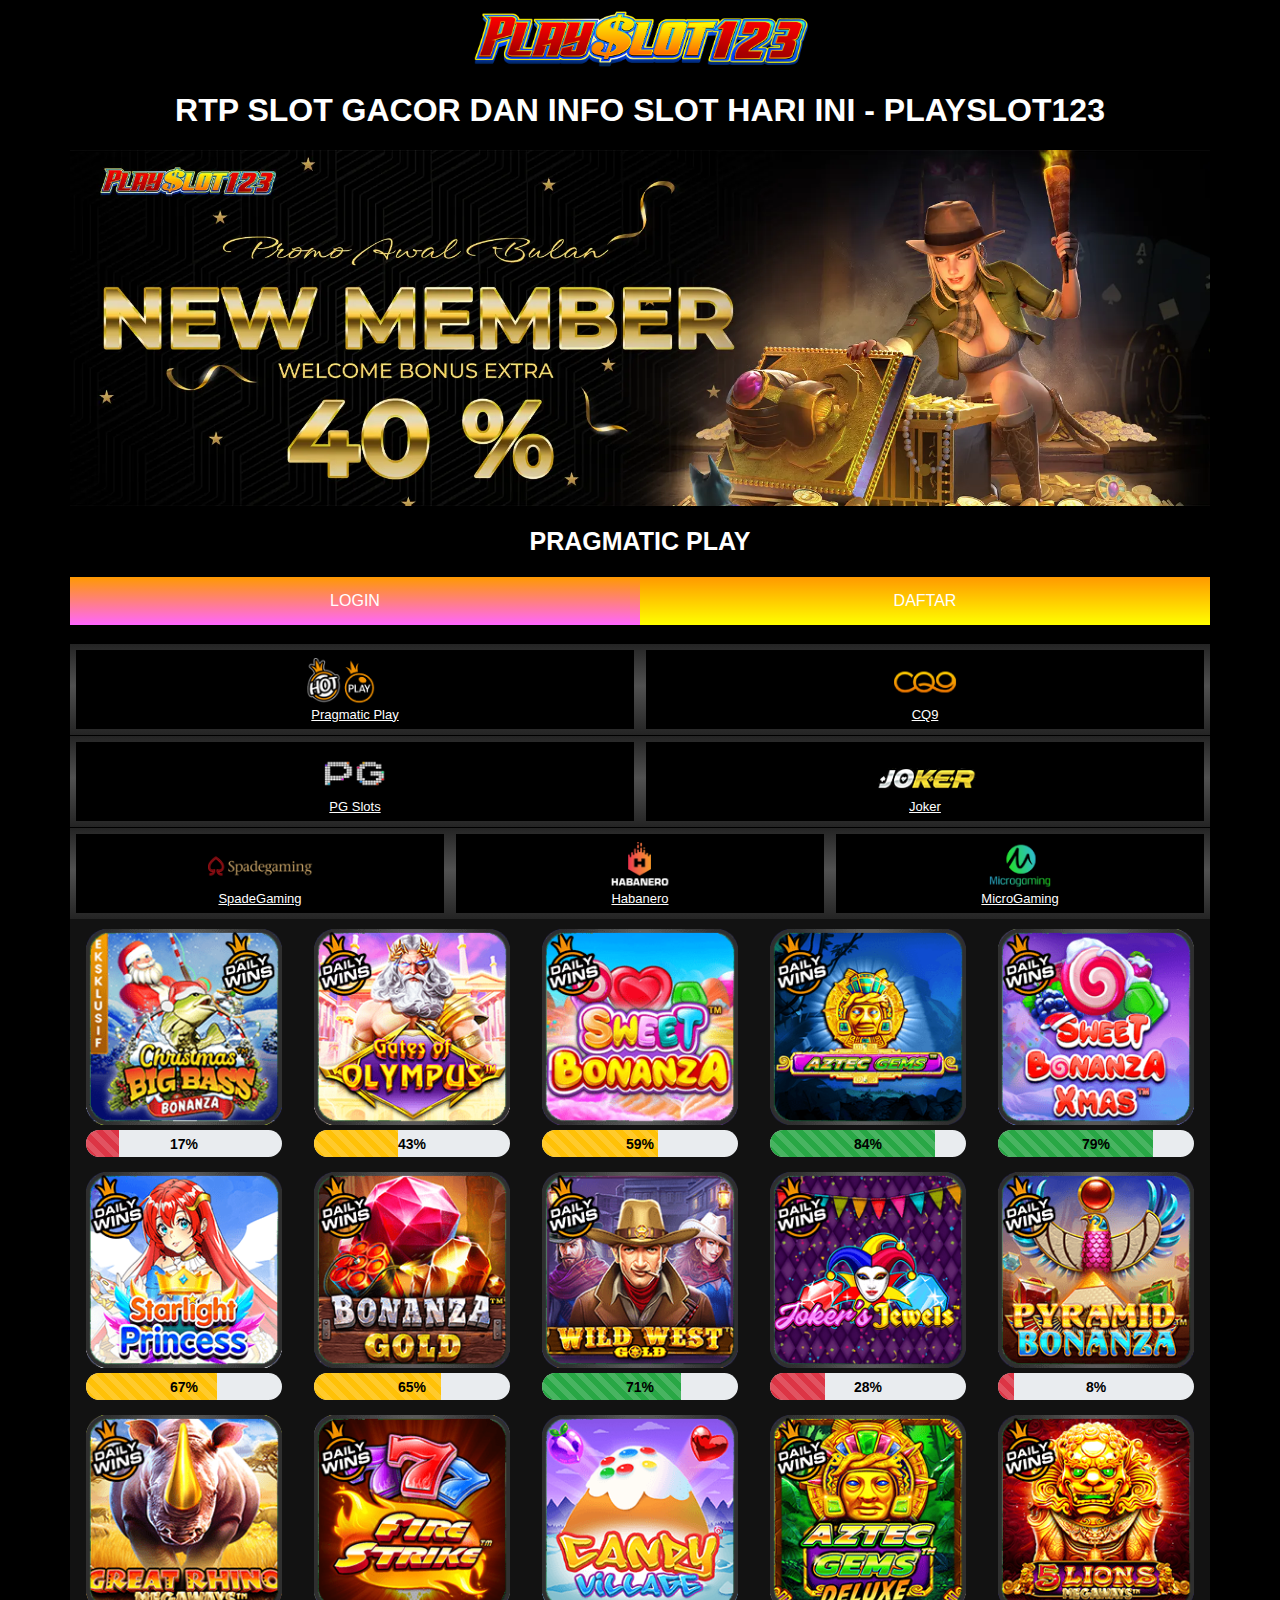
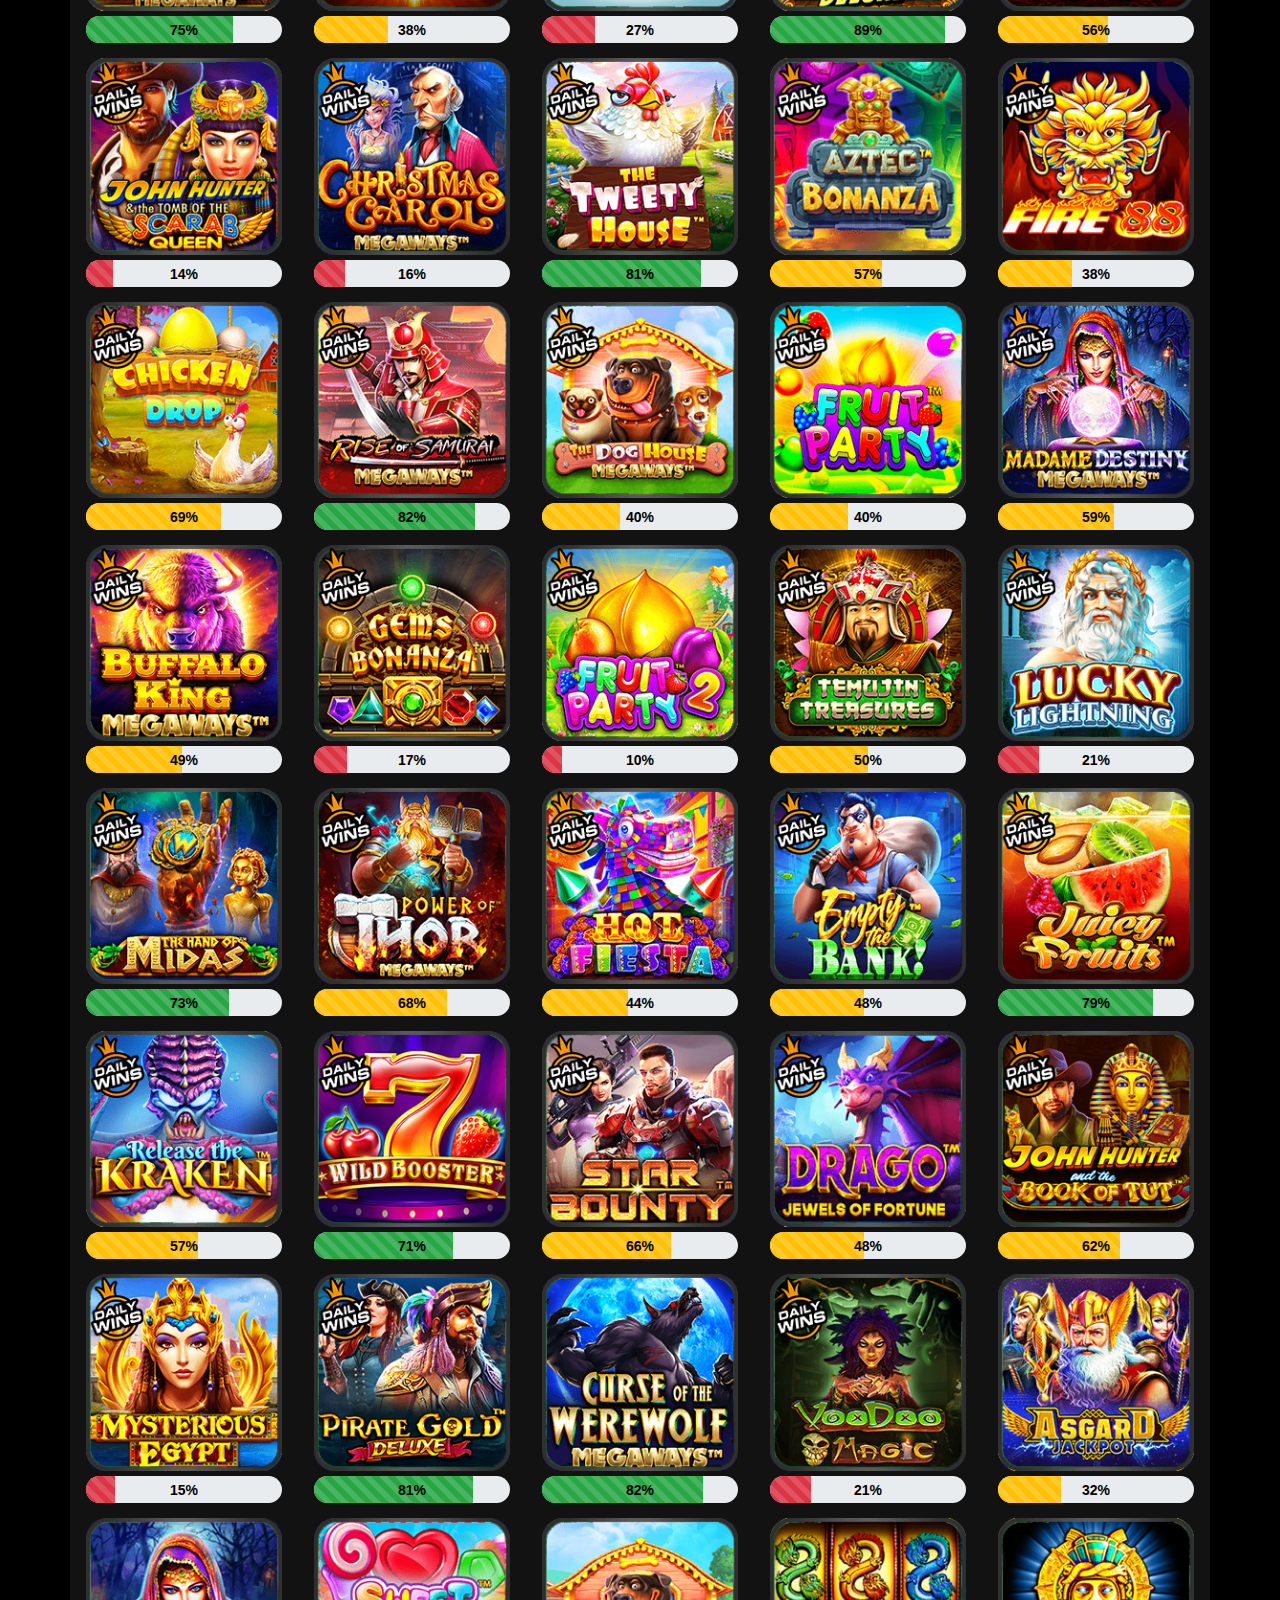
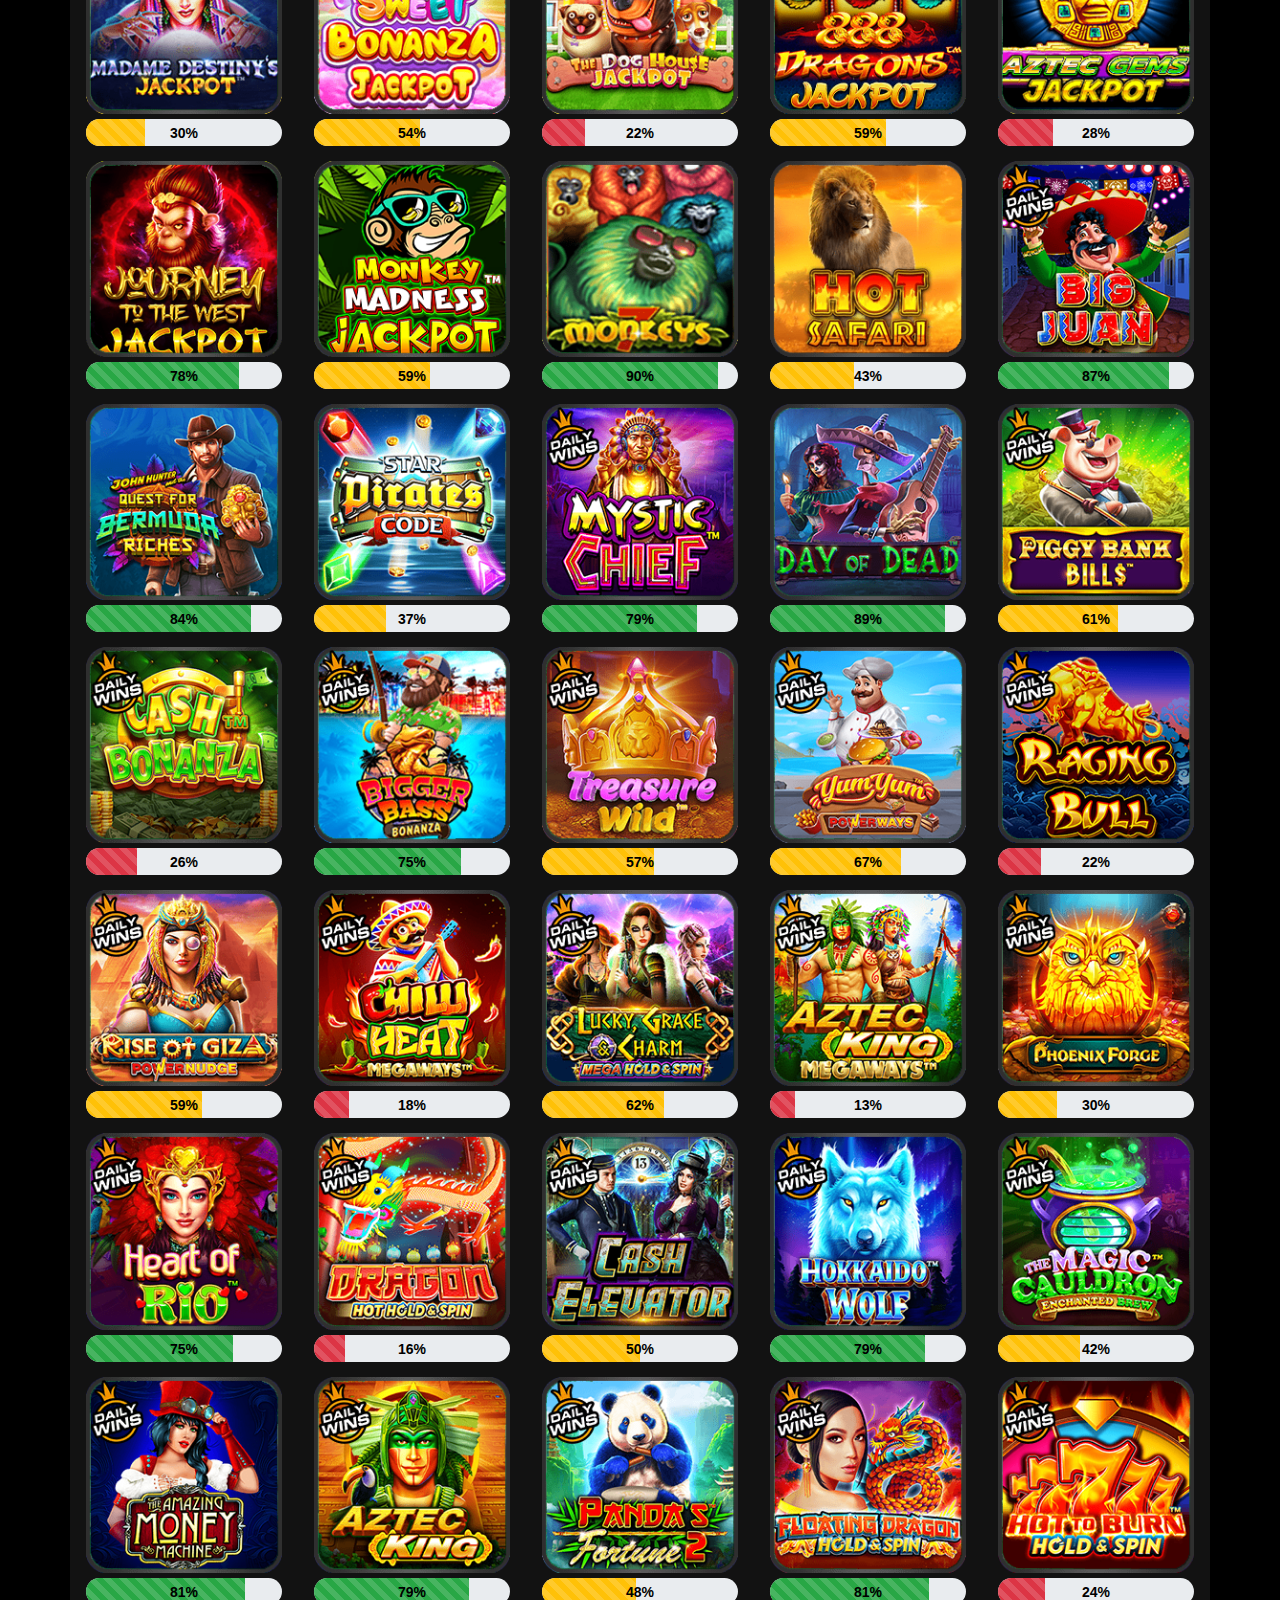
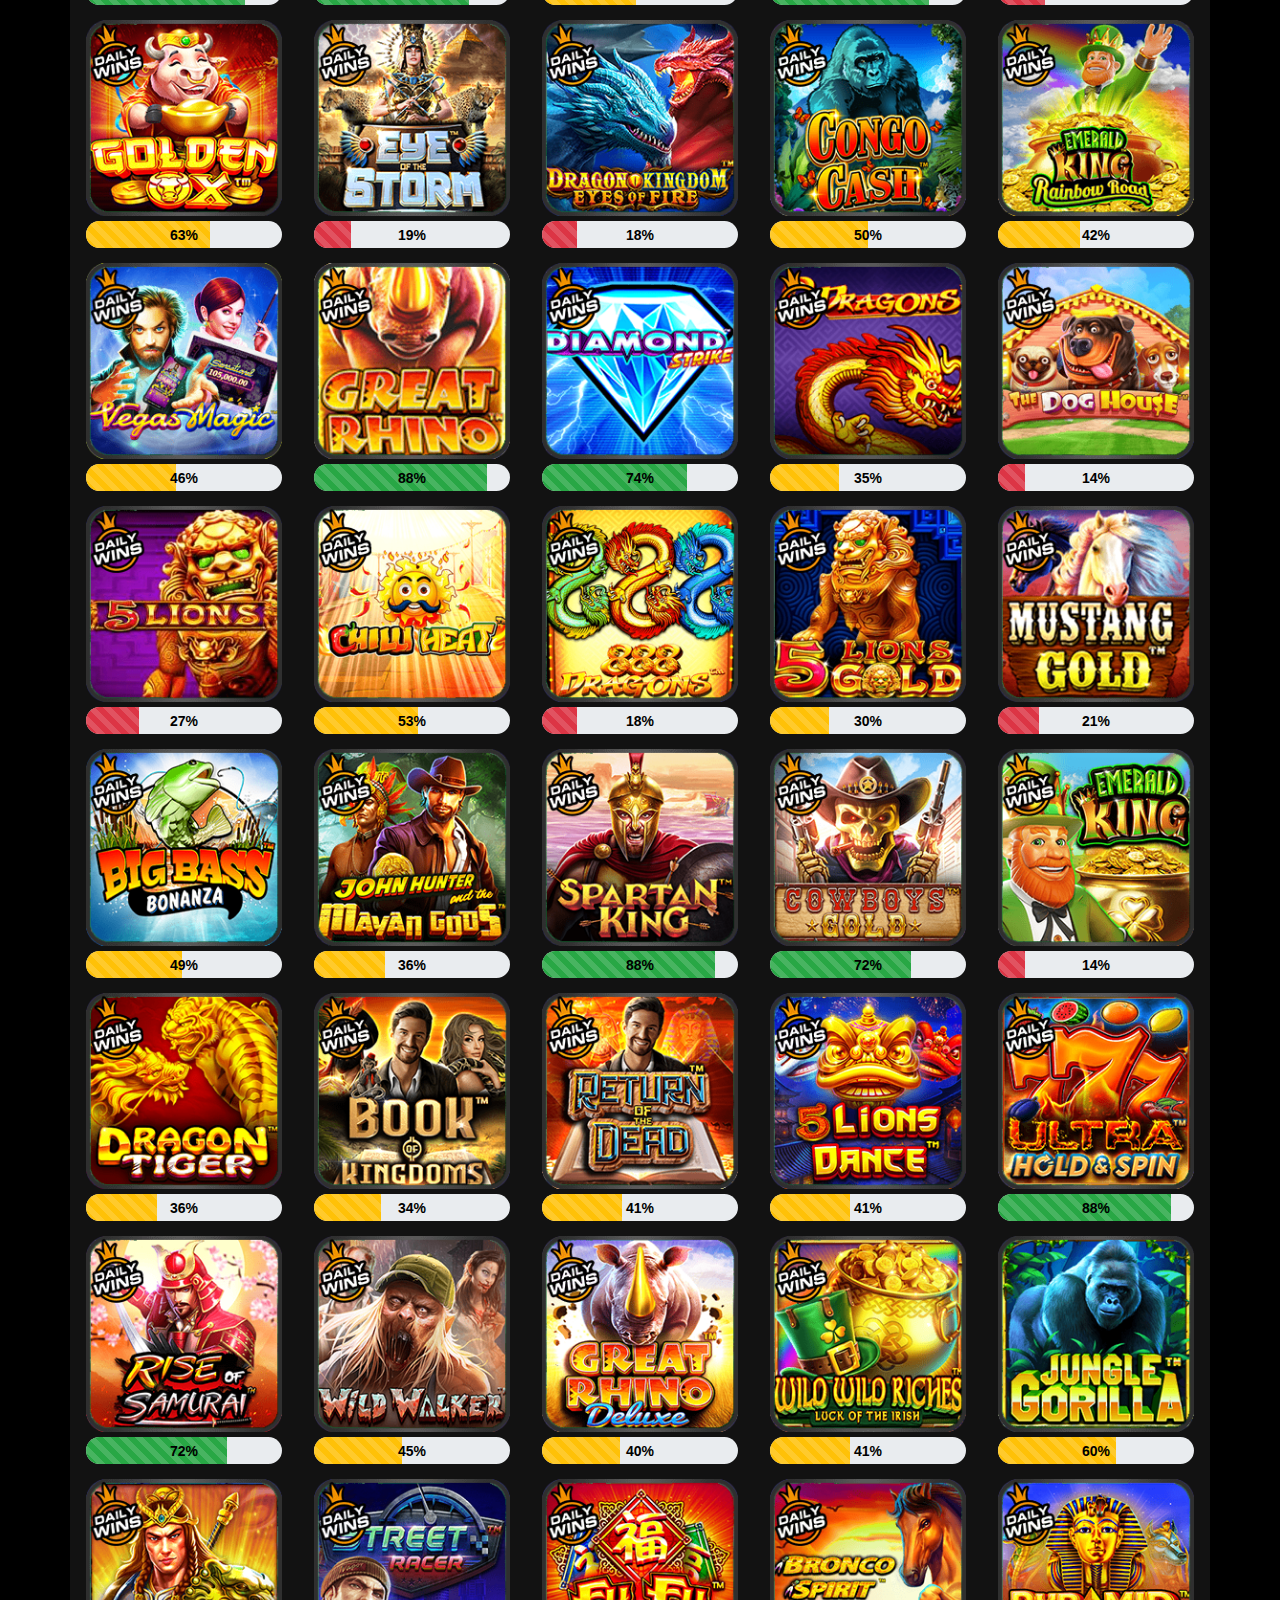
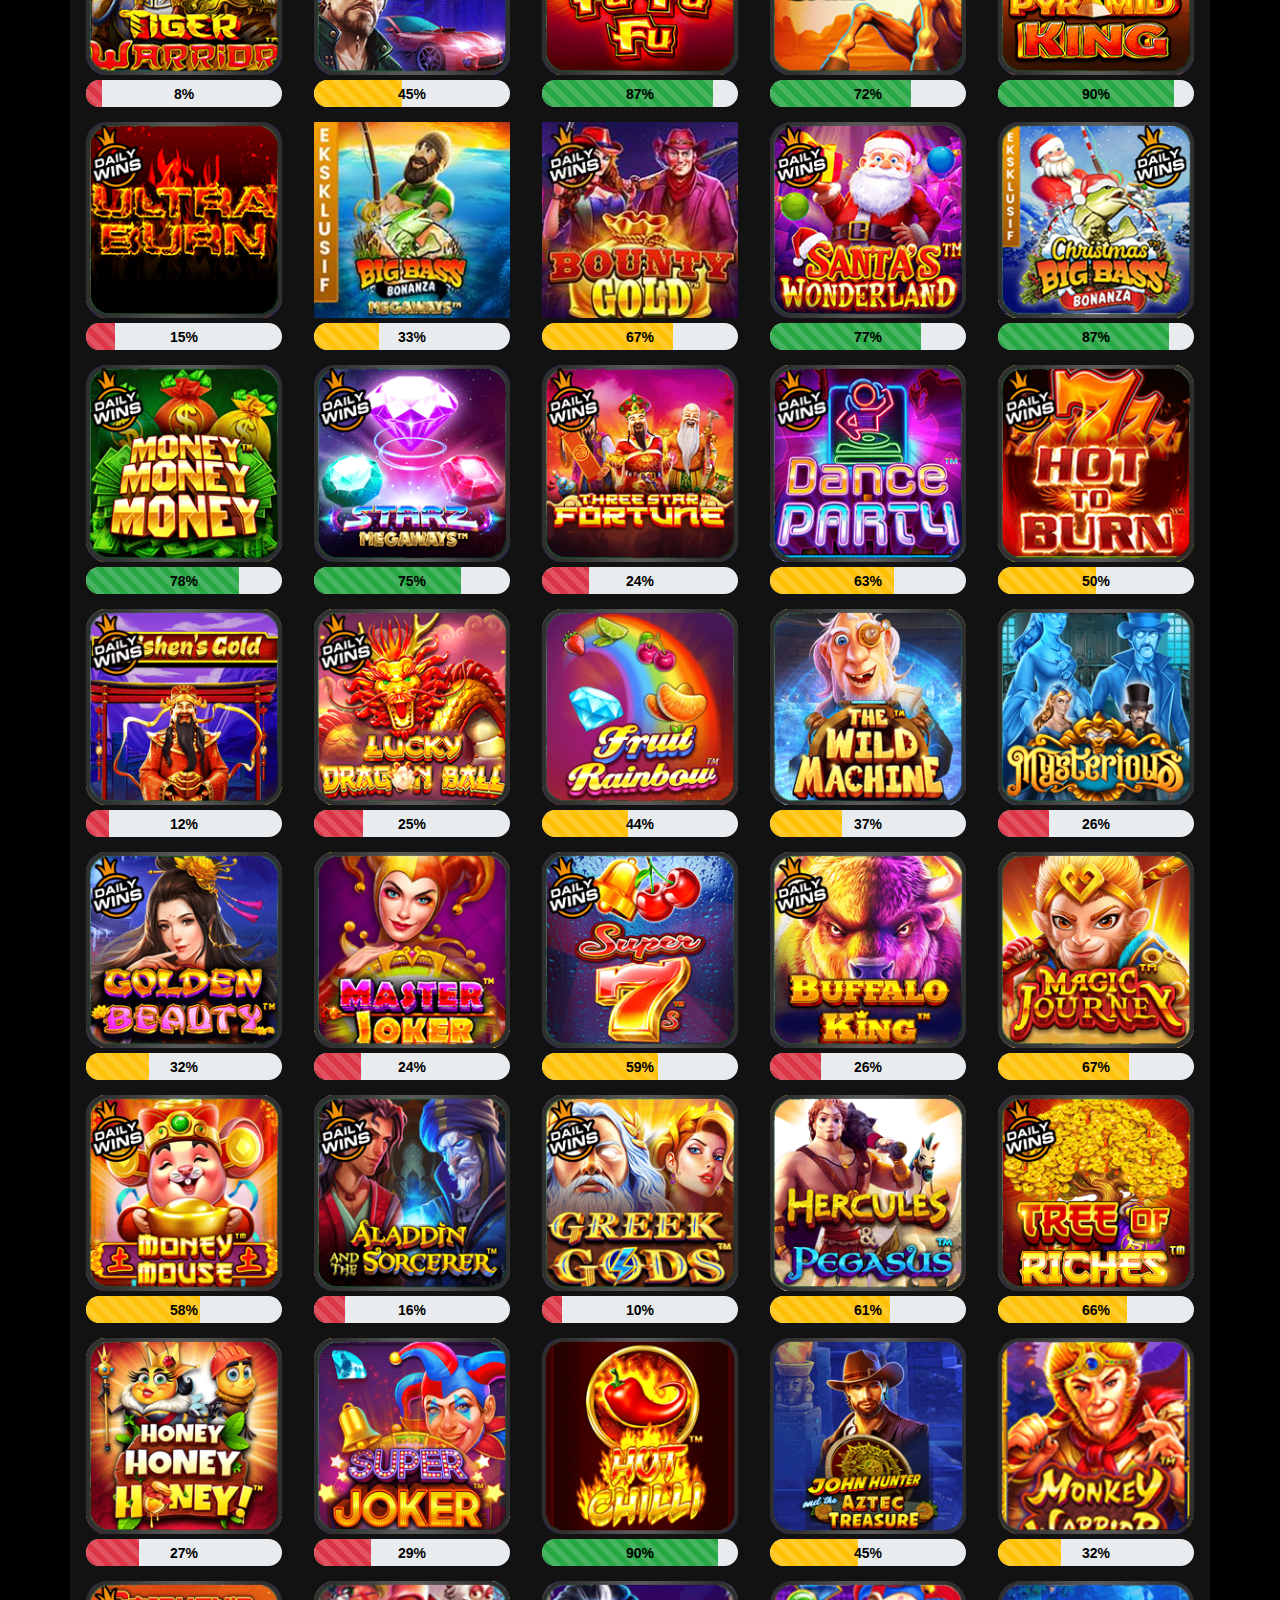
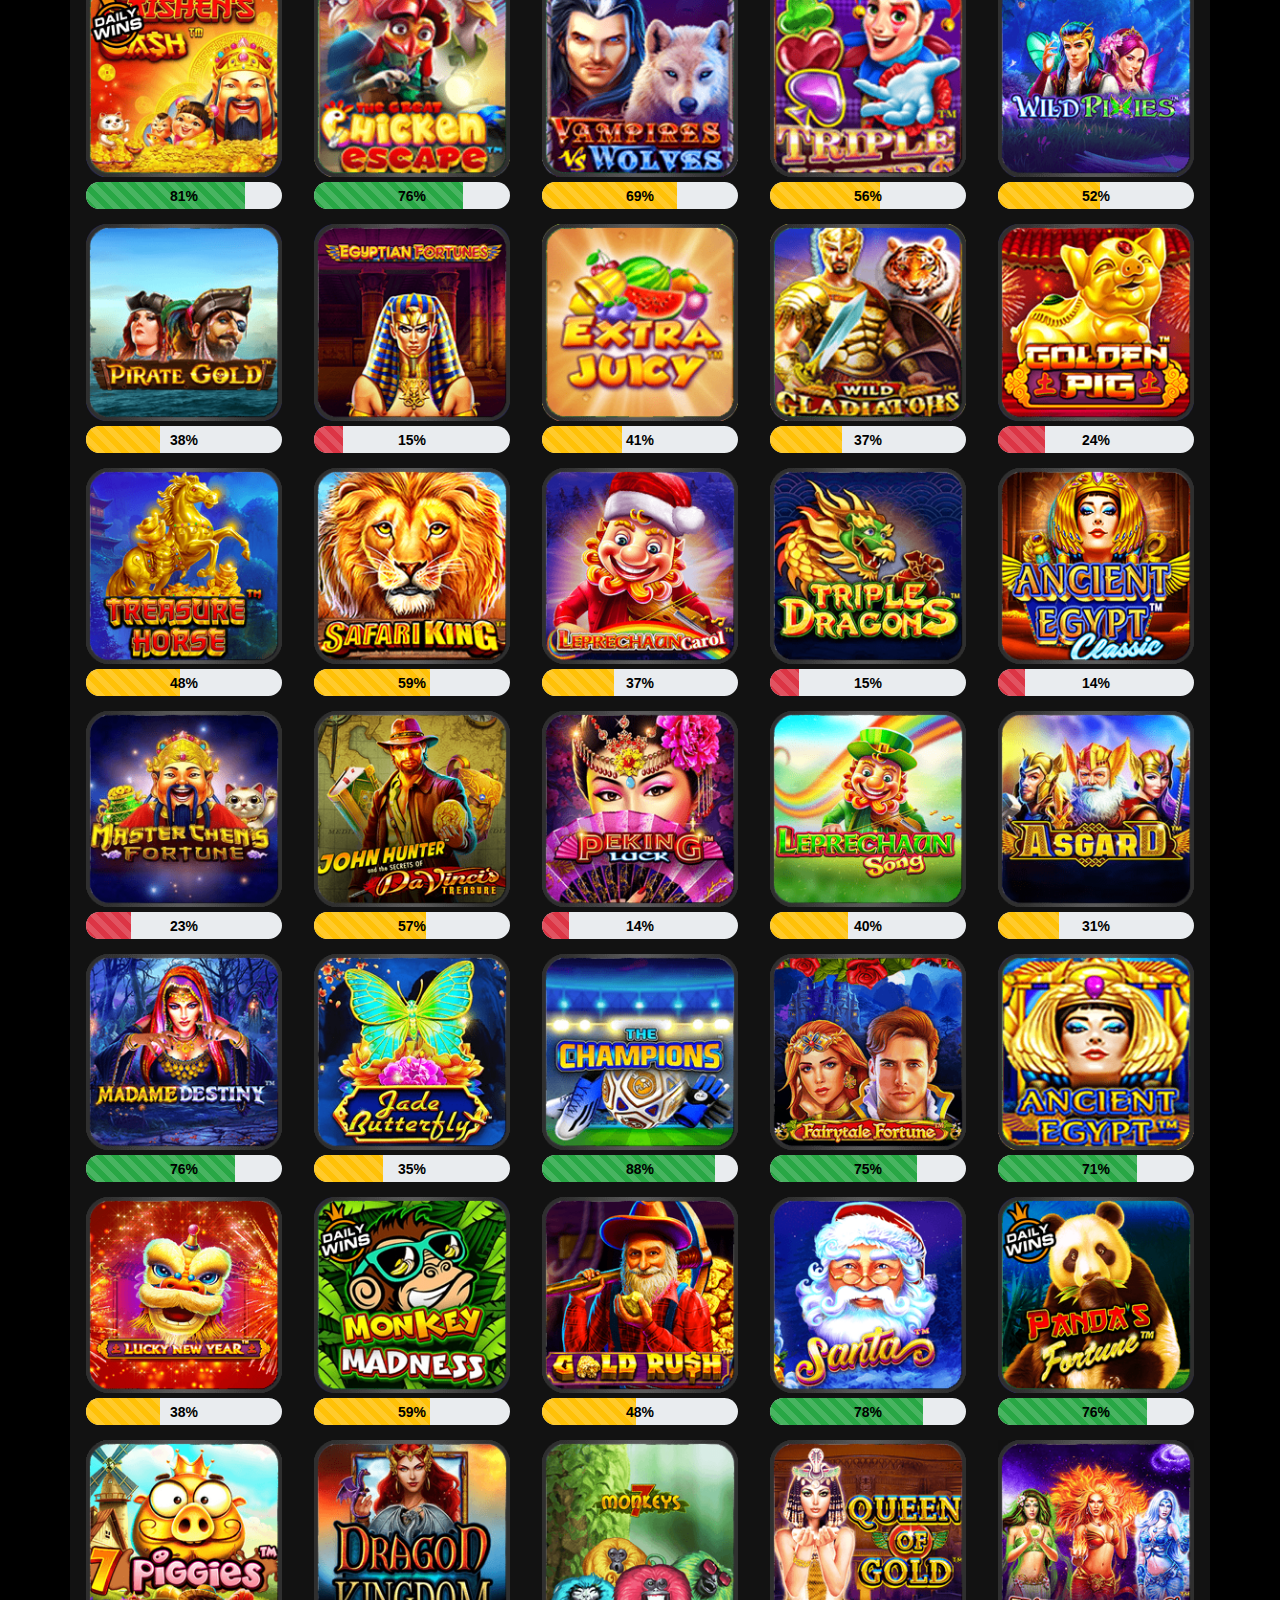
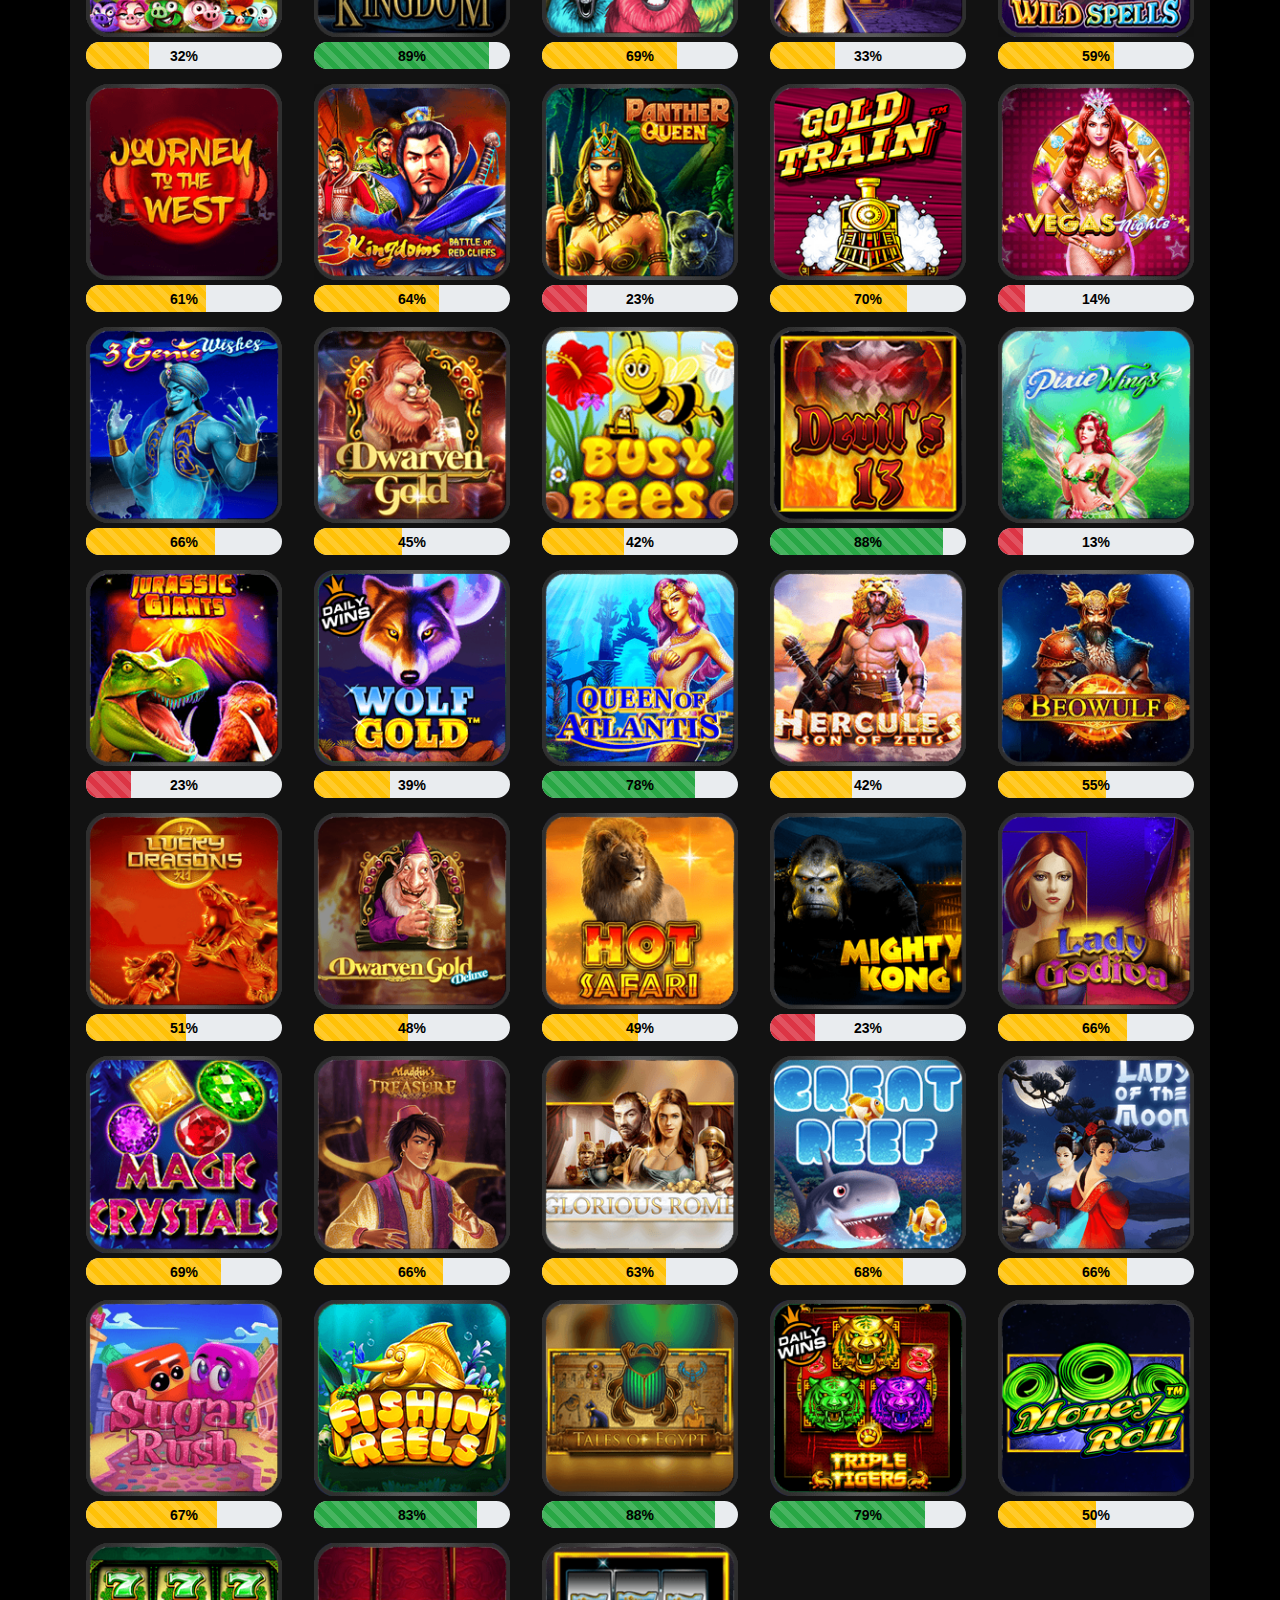
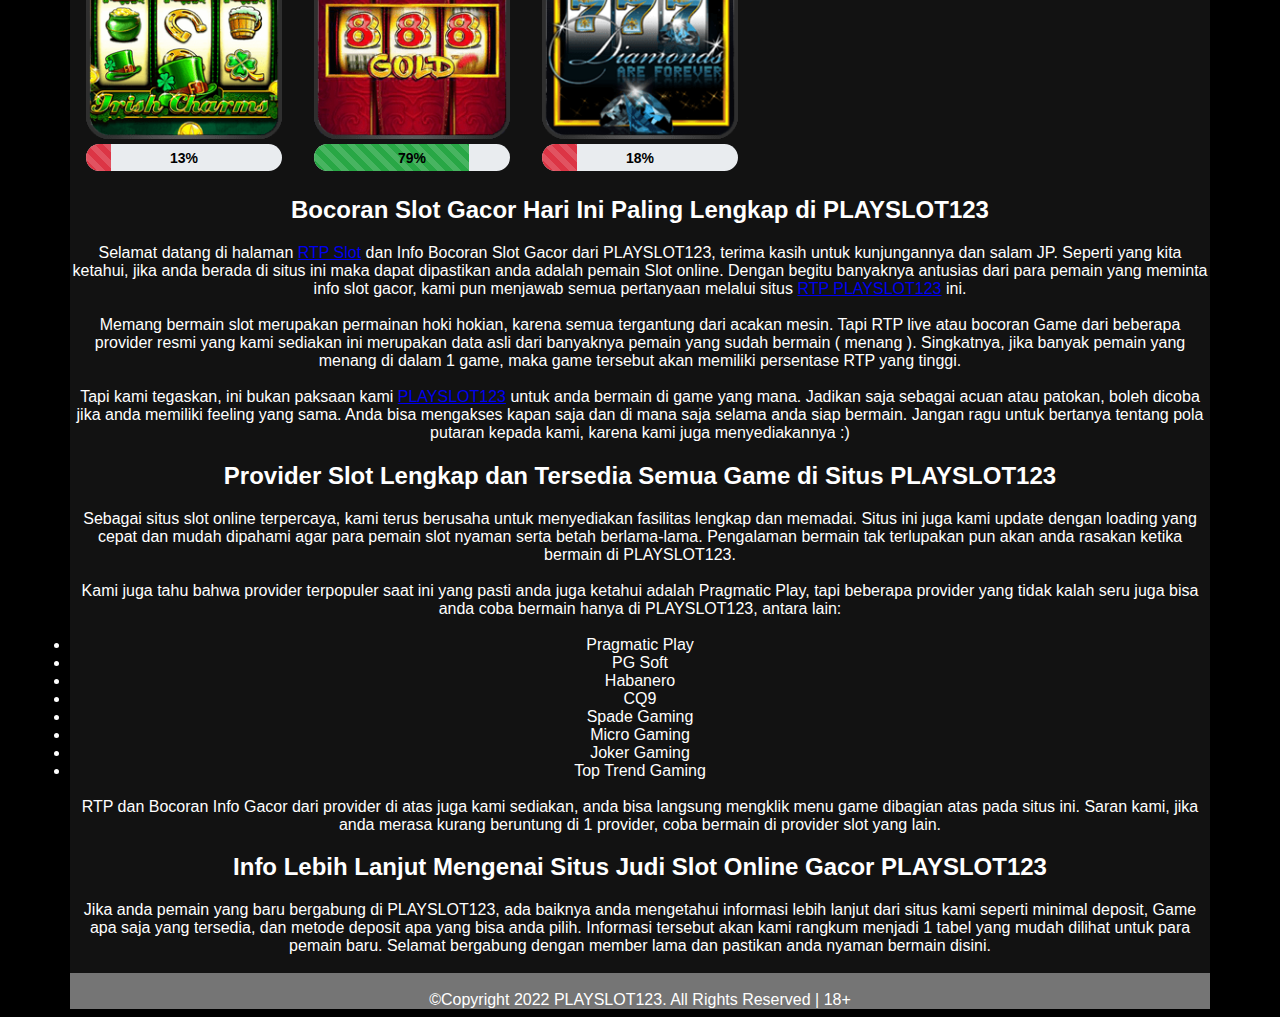
==== index.html @ 6e6020a7 "Update Meta" ====
<!DOCTYPE html>
<html ⚡ lang="en">
<head>
<meta charset="utf-8">
<meta name="viewport" content="width=device-width, initial-scale=1.0"> 
<meta name="description" content="RTP tertinggi dari PLAYSLOT123 dan bocoran slot gacor hari ini dengan game terlengkap dan update setiap hari.">
<meta name="keywords" content="PLAYSLOT123, rtp slot, info slot, bocoran slot, slot gacor, info slot gacor, bocoran slot hari ini, rtp slot tertinggi, agen slot,">
<script async src="https://cdn.ampproject.org/v0.js"></script>
<script async custom-element="amp-social-share" src="https://cdn.ampproject.org/v0/amp-social-share-0.1.js"></script>
<script async custom-element="amp-carousel" src="https://cdn.ampproject.org/v0/amp-carousel-0.1.js"></script>
<script async custom-element="amp-list" src="https://cdn.ampproject.org/v0/amp-list-0.1.js"></script>
<script async custom-template="amp-mustache" src="https://cdn.ampproject.org/v0/amp-mustache-0.2.js"></script>
<script async custom-element="amp-analytics" src="https://cdn.ampproject.org/v0/amp-analytics-0.1.js"></script>
<link rel="canonical" href="https://amp.dev/documentation/examples/news-publishing/recipe/index.html">
<title>RTP PLAYSLOT123 TERLENGKAP DAN INFO SLOT GACOR HARI INI</title>
<link rel="canonical" href="https://139.180.128.206/">
<link rel="shortcut icon" type="image/x-icon" href="assets/img/logobanner/favicon.webp">
<script src="js/jquery.min.js"></script>
<script src="js/popper.min.js"></script>

<style amp-boilerplate>body{-webkit-animation:-amp-start 8s steps(1,end) 0s 1 normal both;-moz-animation:-amp-start 8s steps(1,end) 0s 1 normal both;-ms-animation:-amp-start 8s steps(1,end) 0s 1 normal both;animation:-amp-start 8s steps(1,end) 0s 1 normal both}@-webkit-keyframes -amp-start{from{visibility:hidden}to{visibility:visible}}@-moz-keyframes -amp-start{from{visibility:hidden}to{visibility:visible}}@-ms-keyframes -amp-start{from{visibility:hidden}to{visibility:visible}}@-o-keyframes -amp-start{from{visibility:hidden}to{visibility:visible}}@keyframes -amp-start{from{visibility:hidden}to{visibility:visible}}</style><noscript><style amp-boilerplate>body{-webkit-animation:none;-moz-animation:none;-ms-animation:none;animation:none}</style></noscript>
<link rel="stylesheet" href="css/playslot123.css">
<style>
        @keyframes slide-in {
            0% {
                top: -100%;
            }
            100% {
                top: 50%;
            }
        }
        .link-container {
    display: flex;
    justify-content: center;
    font-size: var(--x-large-font);
    padding: 0;
    width: 100%;
}
      .link-container a {
    width: 50%;
    text-align: center;
    padding: 15px 20px;
    text-transform: uppercase;
        color: #ffffff;
        text-decoration: none;
}
      .register-button {
    background-image: linear-gradient(rgb(255, 153, 0) 0%, rgb(255, 102, 255));
    background-color: initial;
}
      .login-button {
    background-image: linear-gradient(rgb(255, 153, 0) 0%, rgb(255, 255, 0));
    background-color: initial;
}
</style><script async="" type="text/javascript" src="js/tracking.js"></script>
<!-- [ Facebook Open Graph Meta Tag by Playslot123 ] -->
<b:if cond='data:view.isHomepage'>
<b:if cond='data:view.isPost'>
<b:if cond='data:view.isPage'>
<b:if cond='data:blog.url'>
<meta expr:content='data:blog.url' property='og:url'/>
</b:if>
<meta expr:content='data:blog.title' property='og:site_name'/>
<b:if cond='data:blog.pageName'>
<meta expr:content='data:blog.pageName' property='og:title'/>
</b:if></b:if></b:if></b:if>
<meta content='blog' property='og:type'/>
<b:if cond='data:blog.postImageUrl'>
<meta expr:content='data:blog.postImageUrl' property='og:image'/>
<b:else/>
<b:if cond='data:blog.postImageThumbnailUrl'>
<meta expr:content='data:blog.postThumbnailUrl' property='og:image'/>
<b:else/>
<meta content='https://139.180.128.206/assets/img/logobanner/NewMember40.webp' property='og:image'/>
</b:if></b:if>
<b:if cond='data:blog.metaDescription'>
<meta expr:content='data:blog.metaDescription' property='og:description'/>
<b:else/>
<meta expr:content='data:post.snippet' property='og:description'/>
</b:if>
<meta expr:content='data:blog.title' property='og:site_name'/>
<meta content='https://www.facebook.com/100073259569745' property='article:author'/>
<meta content='https://www.facebook.com/100073259569745' property='article:publisher'/>
<meta content='100073259569745' property='fb:admins'/>
<meta content='716019922918314' property='fb:app_id'/>
<meta content='en_US' property='og:locale'/>
<meta content='en_GB' property='og:locale:alternate'/>
<meta content='id_ID' property='og:locale:alternate'/>
<!-- Twitter Open Graph Meta Tag by Playslot123 -->
<meta content='summary_large_image' name='twitter:card'/>
<meta expr:content='data:blog.pageTitle' name='twitter:title'/>
<meta content='@infoplayslot' name='twitter:site'/>
<meta content='@infoplayslot' name='twitter:creator'/>
<meta expr:content='data:blog.metaDescription' name='twitter:description'/>
<b:if cond='data:blog.postImageUrl'>
<meta expr:content='data:blog.postImageUrl' name='twitter:image'/>
<meta expr:content='data:blog.pageName' name='twitter:image:alt'/>
<b:else/>
<b:if cond='data:blog.postImageThumbnailUrl'>
<meta expr:content='data:blog.postThumbnailUrl' name='twitter:image'/>
<meta expr:content='data:blog.pageName' name='twitter:image:alt'/>
<b:else/>
<meta content='https://139.180.128.206/assets/img/logobanner/NewMember40.webp' name='twitter:image'/>
<meta expr:content='data:blog.title' name='twitter:image:alt'/>
</b:if></b:if>
<!-- AMP Analytics -->
<script async custom-element="amp-analytics" src="https://cdn.ampproject.org/v0/amp-analytics-0.1.js"></script>
<!-- Global site tag (gtag.js) - Google Analytics -->
<script async src="https://www.googletagmanager.com/gtag/js?id=G-LWRBF0Z387"></script>
<script>
  window.dataLayer = window.dataLayer || [];
  function gtag(){dataLayer.push(arguments);}
  gtag('js', new Date());

  gtag('config', 'G-LWRBF0Z387');
</script>
<!-- Google Tag Manager -->
<script>(function(w,d,s,l,i){w[l]=w[l]||[];w[l].push({'gtm.start':
    new Date().getTime(),event:'gtm.js'});var f=d.getElementsByTagName(s)[0],
    j=d.createElement(s),dl=l!='dataLayer'?'&l='+l:'';j.async=true;j.src=
    'https://www.googletagmanager.com/gtm.js?id='+i+dl;f.parentNode.insertBefore(j,f);
    })(window,document,'script','dataLayer','GTM-TRNBCK3');</script>
    <!-- End Google Tag Manager -->
</head>

<body>
<!-- Google Tag Manager -->
<amp-analytics config="https://www.googletagmanager.com/amp.json?id=GTM-K34F5W3&gtm.url=SOURCE_URL" data-credentials="include"></amp-analytics>
<!-- Google Tag Manager (noscript) -->
<noscript><iframe src="https://www.googletagmanager.com/ns.html?id=GTM-TRNBCK3"
    height="0" width="0" style="display:none;visibility:hidden"></iframe></noscript>
    <!-- End Google Tag Manager (noscript) -->
        <div class="container">
            <div class="banner">
                <a class="btn-logo" href="https://139.180.128.206/" target="_blank" rel="noopener noreferrer">
                    <center><img style="width: 30%" src="assets/img/logobanner/logoplayslot123.webp" alt="PLAYSLOT123"></center>
                </a>
                </div>
            <h1 style="text-align: center; color: #fff">RTP SLOT GACOR DAN INFO SLOT HARI INI - PLAYSLOT123</h1>
            <div class="adv">
                <div class="banner">
                    <a class="btn-banner" href="https://playslot123.xyz/account/register/slotno1" target="_blank" rel="noopener noreferrer"><img style="width: 100%" src="assets/img/logobanner/NewMember40.webp" alt="palyslot123 slot gacor"></a>
                </div>
            </div>
            <div class="title">
                <h2 style="font-size: 25px" class="title-text">PRAGMATIC PLAY</h2>
            </div>
            <div class="link-container container"> <a href="https://playslot123.xyz/" class="register-button">LOGIN</a> <a href="https://playslot123.xyz/account/register/slotno1" class="login-button">DAFTAR</a> </div><br>
            <section class="slot">
                <div class="slot-sidebar">
                    <ul class="slot-sidebar-nav">                        
                        <li>
                            <a class="btn-provider" href="https://139.180.128.206/">
                                <img style="width: auto; height: 50px" src="assets/img/logobanner/PP.webp" alt="RTP-Playslot123">
                                <p class="long">Pragmatic Play</p>
                                <p class="short">PP</p>
                            </a>
                        </li>                    
                        <li>
                            <a class="btn-provider" href="https://139.180.128.206/cq9.html">
                                <img style="width: auto; height: 50px" src="assets/img/logobanner/SBOCQ9.webp" alt="RTP-Playslot123">
                                <p class="long">CQ9</p>
                                <p class="short">CQ9</p>
                            </a>
                        </li>
                                        
                        
                    </ul>
                </div>                             
              <div class="slot-sidebar">
                    <ul class="slot-sidebar-nav">      
                      <li>
                            <a class="btn-provider" href="https://139.180.128.206/pgsoft.html">
                                <img style="width: auto; height: 50px" src="assets/img/logobanner/PGSOFT.webp" alt="RTP-Playslot123">
                                <p class="long">PG Slots</p>
                                <p class="short">PG</p>
                            </a>
                        </li>   
                                              <li>
                            <a class="btn-provider" href="https://139.180.128.206/joker.html">
                                <img style="width: auto; height: 50px" src="assets/img/logobanner/JOKER.webp" alt="RTP-Playslot123">
                                <p class="long">Joker</p>
                                <p class="short">Joker</p>
                            </a>
                        </li>                       
                    </ul>
                </div>
              <div class="slot-sidebar">
                    <ul class="slot-sidebar-nav">                  
                                             <li>
                            <a class="btn-provider" href="https://139.180.128.206/spadegaming.html">
                                <img style="width: auto; height: 50px" src="assets/img/logobanner/SPADEGAMING.webp" alt="RTP-Playslot123">
                                <p class="long">SpadeGaming</p>
                                <p class="short">SG</p>
                            </a>
                        </li>
                      <li>
                            <a class="btn-provider" href="https://139.180.128.206/habanero.html">
                                <img style="width: auto; height: 50px" src="assets/img/logobanner/HABANERO.webp" alt="RTP-Playslot123">
                                <p class="long">Habanero</p>
                                <p class="short">HB</p>
                            </a>
                        </li>
                      <li>
                            <a class="btn-provider" href="https://139.180.128.206/microgaming.html">
                                <img style="width: auto; height: 50px" src="assets/img/logobanner/MICROGAMING.webp" alt="RTP-Playslot123">
                                <p class="long">MicroGaming</p>
                                <p class="short">MG</p>
                            </a>
                        </li>                        
                    </ul>
                </div>
              <!-- Wrapper Content -->
               <div class="content">
                    <div class="wrapper">
                        <div class="card">
                            <div class="card-content">
                                <div class="hover-btn">
                                    <a class="play-btn" href="https://playslot123.xyz/game/pgr/3"> MAIN </a>
                                </div>
                                <a href="https://playslot123.xyz/game/pgr/3">
                                    <img class="img-zoom" src="assets/img/slotprovider/pragmaticplay/1.png" alt="" style="width: 90%; margin: 5px 0 5px 0">
                                </a>
                                <div style="z-index: 10" class="percent">
                                    <p id="percent-txt-211" style="z-index: 15">37%</p>
                                    <div id="percent-bar-211" class="percent-bar" role="progressbar" aria-valuemin="0" aria-valuemax="100" aria-valuenow="37" style="width: 37%;"></div>
                                </div>
                            </div>
                        </div>
                        <div class="card">
                            <div class="card-content">
                                <div class="hover-btn">
                                    <a class="play-btn" href="https://playslot123.xyz/game/pgr/3"> MAIN </a>
                                </div>
                                <a href="https://playslot123.xyz/game/pgr/3">
                                    <img class="img-zoom" src="assets/img/slotprovider/pragmaticplay/2.png" alt="" style="width: 90%; margin: 5px 0 5px 0">
                                </a>
                                <div style="z-index: 10" class="percent">
                                    <p id="percent-txt-2" style="z-index: 15">75%</p>
                                    <div id="percent-bar-2" class="percent-bar" role="progressbar" aria-valuemin="0" aria-valuemax="100" aria-valuenow="75" style="width: 75%;"></div>
                                </div>
                            </div>
                        </div>
                        <div class="card">
                            <div class="card-content">
                                <div class="hover-btn">
                                    <a class="play-btn" href="https://playslot123.xyz/game/pgr/3"> MAIN </a>
                                </div>
                                <a href="https://playslot123.xyz/game/pgr/3">
                                    <img class="img-zoom" src="assets/img/slotprovider/pragmaticplay/3.png" alt="" style="width: 90%; margin: 5px 0 5px 0">
                                </a>
                                <div style="z-index: 10" class="percent">
                                    <p id="percent-txt-3" style="z-index: 15">88%</p>
                                    <div id="percent-bar-3" class="percent-bar" role="progressbar" aria-valuemin="0" aria-valuemax="100" aria-valuenow="88" style="width: 88%;"></div>
                                </div>
                            </div>
                        </div>
                        <div class="card">
                            <div class="card-content">
                                <div class="hover-btn">
                                    <a class="play-btn" href="https://playslot123.xyz/game/pgr/3"> MAIN </a>
                                </div>
                                <a href="https://playslot123.xyz/game/pgr/3">
                                    <img class="img-zoom" src="assets/img/slotprovider/pragmaticplay/4.png" alt="" style="width: 90%; margin: 5px 0 5px 0">
                                </a>
                                <div style="z-index: 10" class="percent">
                                    <p id="percent-txt-4" style="z-index: 15">87%</p>
                                    <div id="percent-bar-4" class="percent-bar" role="progressbar" aria-valuemin="0" aria-valuemax="100" aria-valuenow="87" style="width: 87%;"></div>
                                </div>
                            </div>
                        </div>
                        <div class="card">
                            <div class="card-content">
                                <div class="hover-btn">
                                    <a class="play-btn" href="https://playslot123.xyz/game/pgr/3"> MAIN </a>
                                </div>
                                <a href="https://playslot123.xyz/game/pgr/3">
                                    <img class="img-zoom" src="assets/img/slotprovider/pragmaticplay/5.png" alt="" style="width: 90%; margin: 5px 0 5px 0">
                                </a>
                                <div style="z-index: 10" class="percent">
                                    <p id="percent-txt-5" style="z-index: 15">83%</p>
                                    <div id="percent-bar-5" class="percent-bar" role="progressbar" aria-valuemin="0" aria-valuemax="100" aria-valuenow="83" style="width: 83%;"></div>
                                </div>
                            </div>
                        </div>
                        <div class="card">
                            <div class="card-content">
                                <div class="hover-btn">
                                    <a class="play-btn" href="https://playslot123.xyz/game/pgr/3"> MAIN </a>
                                </div>
                                <a href="https://playslot123.xyz/game/pgr/3">
                                    <img class="img-zoom" src="assets/img/slotprovider/pragmaticplay/6.png" alt="" style="width: 90%; margin: 5px 0 5px 0">
                                </a>
                                <div style="z-index: 10" class="percent">
                                    <p id="percent-txt-6" style="z-index: 15">87%</p>
                                    <div id="percent-bar-6" class="percent-bar" role="progressbar" aria-valuemin="0" aria-valuemax="100" aria-valuenow="87" style="width: 87%;"></div>
                                </div>
                            </div>
                        </div>
                        <div class="card">
                            <div class="card-content">
                                <div class="hover-btn">
                                    <a class="play-btn" href="https://playslot123.xyz/game/pgr/3"> MAIN </a>
                                </div>
                                <a href="https://playslot123.xyz/game/pgr/3">
                                    <img class="img-zoom" src="assets/img/slotprovider/pragmaticplay/7.png" alt="" style="width: 90%; margin: 5px 0 5px 0">
                                </a>
                                <div style="z-index: 10" class="percent">
                                    <p id="percent-txt-7" style="z-index: 15">31%</p>
                                    <div id="percent-bar-7" class="percent-bar" role="progressbar" aria-valuemin="0" aria-valuemax="100" aria-valuenow="31" style="width: 31%;"></div>
                                </div>
                            </div>
                        </div>
                        <div class="card">
                            <div class="card-content">
                                <div class="hover-btn">
                                    <a class="play-btn" href="https://playslot123.xyz/game/pgr/3"> MAIN </a>
                                </div>
                                <a href="https://playslot123.xyz/game/pgr/3">
                                    <img class="img-zoom" src="assets/img/slotprovider/pragmaticplay/8.png" alt="" style="width: 90%; margin: 5px 0 5px 0">
                                </a>
                                <div style="z-index: 10" class="percent">
                                    <p id="percent-txt-8" style="z-index: 15">88%</p>
                                    <div id="percent-bar-8" class="percent-bar" role="progressbar" aria-valuemin="0" aria-valuemax="100" aria-valuenow="88" style="width: 88%;"></div>
                                </div>
                            </div>
                        </div>
                        <div class="card">
                            <div class="card-content">
                                <div class="hover-btn">
                                    <a class="play-btn" href="https://playslot123.xyz/game/pgr/3"> MAIN </a>
                                </div>
                                <a href="https://playslot123.xyz/game/pgr/3">
                                    <img class="img-zoom" src="assets/img/slotprovider/pragmaticplay/9.png" alt="" style="width: 90%; margin: 5px 0 5px 0">
                                </a>
                                <div style="z-index: 10" class="percent">
                                    <p id="percent-txt-9" style="z-index: 15">67%</p>
                                    <div id="percent-bar-9" class="percent-bar" role="progressbar" aria-valuemin="0" aria-valuemax="100" aria-valuenow="67" style="width: 67%;"></div>
                                </div>
                            </div>
                        </div>
                        <div class="card">
                            <div class="card-content">
                                <div class="hover-btn">
                                    <a class="play-btn" href="https://playslot123.xyz/game/pgr/3"> MAIN </a>
                                </div>
                                <a href="https://playslot123.xyz/game/pgr/3">
                                    <img class="img-zoom" src="assets/img/slotprovider/pragmaticplay/10.png" alt="" style="width: 90%; margin: 5px 0 5px 0">
                                </a>
                                <div style="z-index: 10" class="percent">
                                    <p id="percent-txt-10" style="z-index: 15">84%</p>
                                    <div id="percent-bar-10" class="percent-bar" role="progressbar" aria-valuemin="0" aria-valuemax="100" aria-valuenow="84" style="width: 84%;"></div>
                                </div>
                            </div>
                        </div>
                        <div class="card">
                            <div class="card-content">
                                <div class="hover-btn">
                                    <a class="play-btn" href="https://playslot123.xyz/game/pgr/3"> MAIN </a>
                                </div>
                                <a href="https://playslot123.xyz/game/pgr/3">
                                    <img class="img-zoom" src="assets/img/slotprovider/pragmaticplay/11.png" alt="" style="width: 90%; margin: 5px 0 5px 0">
                                </a>
                                <div style="z-index: 10" class="percent">
                                    <p id="percent-txt-11" style="z-index: 15">50%</p>
                                    <div id="percent-bar-11" class="percent-bar" role="progressbar" aria-valuemin="0" aria-valuemax="100" aria-valuenow="50" style="width: 50%;"></div>
                                </div>
                            </div>
                        </div>
                        <div class="card">
                            <div class="card-content">
                                <div class="hover-btn">
                                    <a class="play-btn" href="https://playslot123.xyz/game/pgr/3"> MAIN </a>
                                </div>
                                <a href="https://playslot123.xyz/game/pgr/3">
                                    <img class="img-zoom" src="assets/img/slotprovider/pragmaticplay/12.png" alt="" style="width: 90%; margin: 5px 0 5px 0">
                                </a>
                                <div style="z-index: 10" class="percent">
                                    <p id="percent-txt-12" style="z-index: 15">31%</p>
                                    <div id="percent-bar-12" class="percent-bar" role="progressbar" aria-valuemin="0" aria-valuemax="100" aria-valuenow="31" style="width: 31%;"></div>
                                </div>
                            </div>
                        </div>
                        <div class="card">
                            <div class="card-content">
                                <div class="hover-btn">
                                    <a class="play-btn" href="https://playslot123.xyz/game/pgr/3"> MAIN </a>
                                </div>
                                <a href="https://playslot123.xyz/game/pgr/3">
                                    <img class="img-zoom" src="assets/img/slotprovider/pragmaticplay/13.png" alt="" style="width: 90%; margin: 5px 0 5px 0">
                                </a>
                                <div style="z-index: 10" class="percent">
                                    <p id="percent-txt-13" style="z-index: 15">47%</p>
                                    <div id="percent-bar-13" class="percent-bar" role="progressbar" aria-valuemin="0" aria-valuemax="100" aria-valuenow="47" style="width: 47%;"></div>
                                </div>
                            </div>
                        </div>
                        <div class="card">
                            <div class="card-content">
                                <div class="hover-btn">
                                    <a class="play-btn" href="https://playslot123.xyz/game/pgr/3"> MAIN </a>
                                </div>
                                <a href="https://playslot123.xyz/game/pgr/3">
                                    <img class="img-zoom" src="assets/img/slotprovider/pragmaticplay/14.png" alt="" style="width: 90%; margin: 5px 0 5px 0">
                                </a>
                                <div style="z-index: 10" class="percent">
                                    <p id="percent-txt-14" style="z-index: 15">57%</p>
                                    <div id="percent-bar-14" class="percent-bar" role="progressbar" aria-valuemin="0" aria-valuemax="100" aria-valuenow="57" style="width: 57%;"></div>
                                </div>
                            </div>
                        </div>
                        <div class="card">
                            <div class="card-content">
                                <div class="hover-btn">
                                    <a class="play-btn" href="https://playslot123.xyz/game/pgr/3"> MAIN </a>
                                </div>
                                <a href="https://playslot123.xyz/game/pgr/3">
                                    <img class="img-zoom" src="assets/img/slotprovider/pragmaticplay/15.png" alt="" style="width: 90%; margin: 5px 0 5px 0">
                                </a>
                                <div style="z-index: 10" class="percent">
                                    <p id="percent-txt-15" style="z-index: 15">73%</p>
                                    <div id="percent-bar-15" class="percent-bar" role="progressbar" aria-valuemin="0" aria-valuemax="100" aria-valuenow="73" style="width: 73%;"></div>
                                </div>
                            </div>
                        </div>
                        <div class="card">
                            <div class="card-content">
                                <div class="hover-btn">
                                    <a class="play-btn" href="https://playslot123.xyz/game/pgr/3"> MAIN </a>
                                </div>
                                <a href="https://playslot123.xyz/game/pgr/3">
                                    <img class="img-zoom" src="assets/img/slotprovider/pragmaticplay/16.png" alt="" style="width: 90%; margin: 5px 0 5px 0">
                                </a>
                                <div style="z-index: 10" class="percent">
                                    <p id="percent-txt-16" style="z-index: 15">53%</p>
                                    <div id="percent-bar-16" class="percent-bar" role="progressbar" aria-valuemin="0" aria-valuemax="100" aria-valuenow="53" style="width: 53%;"></div>
                                </div>
                            </div>
                        </div>
                        <div class="card">
                            <div class="card-content">
                                <div class="hover-btn">
                                    <a class="play-btn" href="https://playslot123.xyz/game/pgr/3"> MAIN </a>
                                </div>
                                <a href="https://playslot123.xyz/game/pgr/3">
                                    <img class="img-zoom" src="assets/img/slotprovider/pragmaticplay/17.png" alt="" style="width: 90%; margin: 5px 0 5px 0">
                                </a>
                                <div style="z-index: 10" class="percent">
                                    <p id="percent-txt-17" style="z-index: 15">8%</p>
                                    <div id="percent-bar-17" class="percent-bar" role="progressbar" aria-valuemin="0" aria-valuemax="100" aria-valuenow="8" style="width: 8%;"></div>
                                </div>
                            </div>
                        </div>
                        <div class="card">
                            <div class="card-content">
                                <div class="hover-btn">
                                    <a class="play-btn" href="https://playslot123.xyz/game/pgr/3"> MAIN </a>
                                </div>
                                <a href="https://playslot123.xyz/game/pgr/3">
                                    <img class="img-zoom" src="assets/img/slotprovider/pragmaticplay/18.png" alt="" style="width: 90%; margin: 5px 0 5px 0">
                                </a>
                                <div style="z-index: 10" class="percent">
                                    <p id="percent-txt-18" style="z-index: 15">78%</p>
                                    <div id="percent-bar-18" class="percent-bar" role="progressbar" aria-valuemin="0" aria-valuemax="100" aria-valuenow="78" style="width: 78%;"></div>
                                </div>
                            </div>
                        </div>
                        <div class="card">
                            <div class="card-content">
                                <div class="hover-btn">
                                    <a class="play-btn" href="https://playslot123.xyz/game/pgr/3"> MAIN </a>
                                </div>
                                <a href="https://playslot123.xyz/game/pgr/3">
                                    <img class="img-zoom" src="assets/img/slotprovider/pragmaticplay/19.png" alt="" style="width: 90%; margin: 5px 0 5px 0">
                                </a>
                                <div style="z-index: 10" class="percent">
                                    <p id="percent-txt-19" style="z-index: 15">17%</p>
                                    <div id="percent-bar-19" class="percent-bar" role="progressbar" aria-valuemin="0" aria-valuemax="100" aria-valuenow="17" style="width: 17%;"></div>
                                </div>
                            </div>
                        </div>
                        <div class="card">
                            <div class="card-content">
                                <div class="hover-btn">
                                    <a class="play-btn" href="https://playslot123.xyz/game/pgr/3"> MAIN </a>
                                </div>
                                <a href="https://playslot123.xyz/game/pgr/3">
                                    <img class="img-zoom" src="assets/img/slotprovider/pragmaticplay/20.png" alt="" style="width: 90%; margin: 5px 0 5px 0">
                                </a>
                                <div style="z-index: 10" class="percent">
                                    <p id="percent-txt-20" style="z-index: 15">76%</p>
                                    <div id="percent-bar-20" class="percent-bar" role="progressbar" aria-valuemin="0" aria-valuemax="100" aria-valuenow="76" style="width: 76%;"></div>
                                </div>
                            </div>
                        </div>
                        <div class="card">
                            <div class="card-content">
                                <div class="hover-btn">
                                    <a class="play-btn" href="https://playslot123.xyz/game/pgr/3"> MAIN </a>
                                </div>
                                <a href="https://playslot123.xyz/game/pgr/3">
                                    <img class="img-zoom" src="assets/img/slotprovider/pragmaticplay/21.png" alt="" style="width: 90%; margin: 5px 0 5px 0">
                                </a>
                                <div style="z-index: 10" class="percent">
                                    <p id="percent-txt-21" style="z-index: 15">48%</p>
                                    <div id="percent-bar-21" class="percent-bar" role="progressbar" aria-valuemin="0" aria-valuemax="100" aria-valuenow="48" style="width: 48%;"></div>
                                </div>
                            </div>
                        </div>
                        <div class="card">
                            <div class="card-content">
                                <div class="hover-btn">
                                    <a class="play-btn" href="https://playslot123.xyz/game/pgr/3"> MAIN </a>
                                </div>
                                <a href="https://playslot123.xyz/game/pgr/3">
                                    <img class="img-zoom" src="assets/img/slotprovider/pragmaticplay/22.png" alt="" style="width: 90%; margin: 5px 0 5px 0">
                                </a>
                                <div style="z-index: 10" class="percent">
                                    <p id="percent-txt-22" style="z-index: 15">62%</p>
                                    <div id="percent-bar-22" class="percent-bar" role="progressbar" aria-valuemin="0" aria-valuemax="100" aria-valuenow="62" style="width: 62%;"></div>
                                </div>
                            </div>
                        </div>
                        <div class="card">
                            <div class="card-content">
                                <div class="hover-btn">
                                    <a class="play-btn" href="https://playslot123.xyz/game/pgr/3"> MAIN </a>
                                </div>
                                <a href="https://playslot123.xyz/game/pgr/3">
                                    <img class="img-zoom" src="assets/img/slotprovider/pragmaticplay/23.png" alt="" style="width: 90%; margin: 5px 0 5px 0">
                                </a>
                                <div style="z-index: 10" class="percent">
                                    <p id="percent-txt-23" style="z-index: 15">56%</p>
                                    <div id="percent-bar-23" class="percent-bar" role="progressbar" aria-valuemin="0" aria-valuemax="100" aria-valuenow="56" style="width: 56%;"></div>
                                </div>
                            </div>
                        </div>
                        <div class="card">
                            <div class="card-content">
                                <div class="hover-btn">
                                    <a class="play-btn" href="https://playslot123.xyz/game/pgr/3"> MAIN </a>
                                </div>
                                <a href="https://playslot123.xyz/game/pgr/3">
                                    <img class="img-zoom" src="assets/img/slotprovider/pragmaticplay/24.png" alt="" style="width: 90%; margin: 5px 0 5px 0">
                                </a>
                                <div style="z-index: 10" class="percent">
                                    <p id="percent-txt-24" style="z-index: 15">49%</p>
                                    <div id="percent-bar-24" class="percent-bar" role="progressbar" aria-valuemin="0" aria-valuemax="100" aria-valuenow="49" style="width: 49%;"></div>
                                </div>
                            </div>
                        </div>
                        <div class="card">
                            <div class="card-content">
                                <div class="hover-btn">
                                    <a class="play-btn" href="https://playslot123.xyz/game/pgr/3"> MAIN </a>
                                </div>
                                <a href="https://playslot123.xyz/game/pgr/3">
                                    <img class="img-zoom" src="assets/img/slotprovider/pragmaticplay/25.png" alt="" style="width: 90%; margin: 5px 0 5px 0">
                                </a>
                                <div style="z-index: 10" class="percent">
                                    <p id="percent-txt-25" style="z-index: 15">13%</p>
                                    <div id="percent-bar-25" class="percent-bar" role="progressbar" aria-valuemin="0" aria-valuemax="100" aria-valuenow="13" style="width: 13%;"></div>
                                </div>
                            </div>
                        </div>
                        <div class="card">
                            <div class="card-content">
                                <div class="hover-btn">
                                    <a class="play-btn" href="https://playslot123.xyz/game/pgr/3"> MAIN </a>
                                </div>
                                <a href="https://playslot123.xyz/game/pgr/3">
                                    <img class="img-zoom" src="assets/img/slotprovider/pragmaticplay/26.png" alt="" style="width: 90%; margin: 5px 0 5px 0">
                                </a>
                                <div style="z-index: 10" class="percent">
                                    <p id="percent-txt-26" style="z-index: 15">56%</p>
                                    <div id="percent-bar-26" class="percent-bar" role="progressbar" aria-valuemin="0" aria-valuemax="100" aria-valuenow="56" style="width: 56%;"></div>
                                </div>
                            </div>
                        </div>
                        <div class="card">
                            <div class="card-content">
                                <div class="hover-btn">
                                    <a class="play-btn" href="https://playslot123.xyz/game/pgr/3"> MAIN </a>
                                </div>
                                <a href="https://playslot123.xyz/game/pgr/3">
                                    <img class="img-zoom" src="assets/img/slotprovider/pragmaticplay/27.png" alt="" style="width: 90%; margin: 5px 0 5px 0">
                                </a>
                                <div style="z-index: 10" class="percent">
                                    <p id="percent-txt-27" style="z-index: 15">83%</p>
                                    <div id="percent-bar-27" class="percent-bar" role="progressbar" aria-valuemin="0" aria-valuemax="100" aria-valuenow="83" style="width: 83%;"></div>
                                </div>
                            </div>
                        </div>
                        <div class="card">
                            <div class="card-content">
                                <div class="hover-btn">
                                    <a class="play-btn" href="https://playslot123.xyz/game/pgr/3"> MAIN </a>
                                </div>
                                <a href="https://playslot123.xyz/game/pgr/3">
                                    <img class="img-zoom" src="assets/img/slotprovider/pragmaticplay/28.png" alt="" style="width: 90%; margin: 5px 0 5px 0">
                                </a>
                                <div style="z-index: 10" class="percent">
                                    <p id="percent-txt-28" style="z-index: 15">84%</p>
                                    <div id="percent-bar-28" class="percent-bar" role="progressbar" aria-valuemin="0" aria-valuemax="100" aria-valuenow="84" style="width: 84%;"></div>
                                </div>
                            </div>
                        </div>
                        <div class="card">
                            <div class="card-content">
                                <div class="hover-btn">
                                    <a class="play-btn" href="https://playslot123.xyz/game/pgr/3"> MAIN </a>
                                </div>
                                <a href="https://playslot123.xyz/game/pgr/3">
                                    <img class="img-zoom" src="assets/img/slotprovider/pragmaticplay/29.png" alt="" style="width: 90%; margin: 5px 0 5px 0">
                                </a>
                                <div style="z-index: 10" class="percent">
                                    <p id="percent-txt-29" style="z-index: 15">20%</p>
                                    <div id="percent-bar-29" class="percent-bar" role="progressbar" aria-valuemin="0" aria-valuemax="100" aria-valuenow="20" style="width: 20%;"></div>
                                </div>
                            </div>
                        </div>
                        <div class="card">
                            <div class="card-content">
                                <div class="hover-btn">
                                    <a class="play-btn" href="https://playslot123.xyz/game/pgr/3"> MAIN </a>
                                </div>
                                <a href="https://playslot123.xyz/game/pgr/3">
                                    <img class="img-zoom" src="assets/img/slotprovider/pragmaticplay/30.png" alt="" style="width: 90%; margin: 5px 0 5px 0">
                                </a>
                                <div style="z-index: 10" class="percent">
                                    <p id="percent-txt-30" style="z-index: 15">68%</p>
                                    <div id="percent-bar-30" class="percent-bar" role="progressbar" aria-valuemin="0" aria-valuemax="100" aria-valuenow="68" style="width: 68%;"></div>
                                </div>
                            </div>
                        </div>
                        <div class="card">
                            <div class="card-content">
                                <div class="hover-btn">
                                    <a class="play-btn" href="https://playslot123.xyz/game/pgr/3"> MAIN </a>
                                </div>
                                <a href="https://playslot123.xyz/game/pgr/3">
                                    <img class="img-zoom" src="assets/img/slotprovider/pragmaticplay/31.png" alt="" style="width: 90%; margin: 5px 0 5px 0">
                                </a>
                                <div style="z-index: 10" class="percent">
                                    <p id="percent-txt-31" style="z-index: 15">23%</p>
                                    <div id="percent-bar-31" class="percent-bar" role="progressbar" aria-valuemin="0" aria-valuemax="100" aria-valuenow="23" style="width: 23%;"></div>
                                </div>
                            </div>
                        </div>
                        <div class="card">
                            <div class="card-content">
                                <div class="hover-btn">
                                    <a class="play-btn" href="https://playslot123.xyz/game/pgr/3"> MAIN </a>
                                </div>
                                <a href="https://playslot123.xyz/game/pgr/3">
                                    <img class="img-zoom" src="assets/img/slotprovider/pragmaticplay/32.png" alt="" style="width: 90%; margin: 5px 0 5px 0">
                                </a>
                                <div style="z-index: 10" class="percent">
                                    <p id="percent-txt-32" style="z-index: 15">68%</p>
                                    <div id="percent-bar-32" class="percent-bar" role="progressbar" aria-valuemin="0" aria-valuemax="100" aria-valuenow="68" style="width: 68%;"></div>
                                </div>
                            </div>
                        </div>
                        <div class="card">
                            <div class="card-content">
                                <div class="hover-btn">
                                    <a class="play-btn" href="https://playslot123.xyz/game/pgr/3"> MAIN </a>
                                </div>
                                <a href="https://playslot123.xyz/game/pgr/3">
                                    <img class="img-zoom" src="assets/img/slotprovider/pragmaticplay/33.png" alt="" style="width: 90%; margin: 5px 0 5px 0">
                                </a>
                                <div style="z-index: 10" class="percent">
                                    <p id="percent-txt-33" style="z-index: 15">40%</p>
                                    <div id="percent-bar-33" class="percent-bar" role="progressbar" aria-valuemin="0" aria-valuemax="100" aria-valuenow="40" style="width: 40%;"></div>
                                </div>
                            </div>
                        </div>
                        <div class="card">
                            <div class="card-content">
                                <div class="hover-btn">
                                    <a class="play-btn" href="https://playslot123.xyz/game/pgr/3"> MAIN </a>
                                </div>
                                <a href="https://playslot123.xyz/game/pgr/3">
                                    <img class="img-zoom" src="assets/img/slotprovider/pragmaticplay/34.png" alt="" style="width: 90%; margin: 5px 0 5px 0">
                                </a>
                                <div style="z-index: 10" class="percent">
                                    <p id="percent-txt-34" style="z-index: 15">19%</p>
                                    <div id="percent-bar-34" class="percent-bar" role="progressbar" aria-valuemin="0" aria-valuemax="100" aria-valuenow="19" style="width: 19%;"></div>
                                </div>
                            </div>
                        </div>
                        <div class="card">
                            <div class="card-content">
                                <div class="hover-btn">
                                    <a class="play-btn" href="https://playslot123.xyz/game/pgr/3"> MAIN </a>
                                </div>
                                <a href="https://playslot123.xyz/game/pgr/3">
                                    <img class="img-zoom" src="assets/img/slotprovider/pragmaticplay/35.png" alt="" style="width: 90%; margin: 5px 0 5px 0">
                                </a>
                                <div style="z-index: 10" class="percent">
                                    <p id="percent-txt-35" style="z-index: 15">83%</p>
                                    <div id="percent-bar-35" class="percent-bar" role="progressbar" aria-valuemin="0" aria-valuemax="100" aria-valuenow="83" style="width: 83%;"></div>
                                </div>
                            </div>
                        </div>
                        <div class="card">
                            <div class="card-content">
                                <div class="hover-btn">
                                    <a class="play-btn" href="https://playslot123.xyz/game/pgr/3"> MAIN </a>
                                </div>
                                <a href="https://playslot123.xyz/game/pgr/3">
                                    <img class="img-zoom" src="assets/img/slotprovider/pragmaticplay/36.png" alt="" style="width: 90%; margin: 5px 0 5px 0">
                                </a>
                                <div style="z-index: 10" class="percent">
                                    <p id="percent-txt-36" style="z-index: 15">86%</p>
                                    <div id="percent-bar-36" class="percent-bar" role="progressbar" aria-valuemin="0" aria-valuemax="100" aria-valuenow="86" style="width: 86%;"></div>
                                </div>
                            </div>
                        </div>
                        <div class="card">
                            <div class="card-content">
                                <div class="hover-btn">
                                    <a class="play-btn" href="https://playslot123.xyz/game/pgr/3"> MAIN </a>
                                </div>
                                <a href="https://playslot123.xyz/game/pgr/3">
                                    <img class="img-zoom" src="assets/img/slotprovider/pragmaticplay/37.png" alt="" style="width: 90%; margin: 5px 0 5px 0">
                                </a>
                                <div style="z-index: 10" class="percent">
                                    <p id="percent-txt-37" style="z-index: 15">65%</p>
                                    <div id="percent-bar-37" class="percent-bar" role="progressbar" aria-valuemin="0" aria-valuemax="100" aria-valuenow="65" style="width: 65%;"></div>
                                </div>
                            </div>
                        </div>
                        <div class="card">
                            <div class="card-content">
                                <div class="hover-btn">
                                    <a class="play-btn" href="https://playslot123.xyz/game/pgr/3"> MAIN </a>
                                </div>
                                <a href="https://playslot123.xyz/game/pgr/3">
                                    <img class="img-zoom" src="assets/img/slotprovider/pragmaticplay/38.png" alt="" style="width: 90%; margin: 5px 0 5px 0">
                                </a>
                                <div style="z-index: 10" class="percent">
                                    <p id="percent-txt-38" style="z-index: 15">50%</p>
                                    <div id="percent-bar-38" class="percent-bar" role="progressbar" aria-valuemin="0" aria-valuemax="100" aria-valuenow="50" style="width: 50%;"></div>
                                </div>
                            </div>
                        </div>
                        <div class="card">
                            <div class="card-content">
                                <div class="hover-btn">
                                    <a class="play-btn" href="https://playslot123.xyz/game/pgr/3"> MAIN </a>
                                </div>
                                <a href="https://playslot123.xyz/game/pgr/3">
                                    <img class="img-zoom" src="assets/img/slotprovider/pragmaticplay/39.png" alt="" style="width: 90%; margin: 5px 0 5px 0">
                                </a>
                                <div style="z-index: 10" class="percent">
                                    <p id="percent-txt-39" style="z-index: 15">75%</p>
                                    <div id="percent-bar-39" class="percent-bar" role="progressbar" aria-valuemin="0" aria-valuemax="100" aria-valuenow="75" style="width: 75%;"></div>
                                </div>
                            </div>
                        </div>
                        <div class="card">
                            <div class="card-content">
                                <div class="hover-btn">
                                    <a class="play-btn" href="https://playslot123.xyz/game/pgr/3"> MAIN </a>
                                </div>
                                <a href="https://playslot123.xyz/game/pgr/3">
                                    <img class="img-zoom" src="assets/img/slotprovider/pragmaticplay/40.png" alt="" style="width: 90%; margin: 5px 0 5px 0">
                                </a>
                                <div style="z-index: 10" class="percent">
                                    <p id="percent-txt-40" style="z-index: 15">63%</p>
                                    <div id="percent-bar-40" class="percent-bar" role="progressbar" aria-valuemin="0" aria-valuemax="100" aria-valuenow="63" style="width: 63%;"></div>
                                </div>
                            </div>
                        </div>
                        <div class="card">
                            <div class="card-content">
                                <div class="hover-btn">
                                    <a class="play-btn" href="https://playslot123.xyz/game/pgr/3"> MAIN </a>
                                </div>
                                <a href="https://playslot123.xyz/game/pgr/3">
                                    <img class="img-zoom" src="assets/img/slotprovider/pragmaticplay/41.png" alt="" style="width: 90%; margin: 5px 0 5px 0">
                                </a>
                                <div style="z-index: 10" class="percent">
                                    <p id="percent-txt-41" style="z-index: 15">86%</p>
                                    <div id="percent-bar-41" class="percent-bar" role="progressbar" aria-valuemin="0" aria-valuemax="100" aria-valuenow="86" style="width: 86%;"></div>
                                </div>
                            </div>
                        </div>
                        <div class="card">
                            <div class="card-content">
                                <div class="hover-btn">
                                    <a class="play-btn" href="https://playslot123.xyz/game/pgr/3"> MAIN </a>
                                </div>
                                <a href="https://playslot123.xyz/game/pgr/3">
                                    <img class="img-zoom" src="assets/img/slotprovider/pragmaticplay/42.png" alt="" style="width: 90%; margin: 5px 0 5px 0">
                                </a>
                                <div style="z-index: 10" class="percent">
                                    <p id="percent-txt-42" style="z-index: 15">25%</p>
                                    <div id="percent-bar-42" class="percent-bar" role="progressbar" aria-valuemin="0" aria-valuemax="100" aria-valuenow="25" style="width: 25%;"></div>
                                </div>
                            </div>
                        </div>
                        <div class="card">
                            <div class="card-content">
                                <div class="hover-btn">
                                    <a class="play-btn" href="https://playslot123.xyz/game/pgr/3"> MAIN </a>
                                </div>
                                <a href="https://playslot123.xyz/game/pgr/3">
                                    <img class="img-zoom" src="assets/img/slotprovider/pragmaticplay/43.png" alt="" style="width: 90%; margin: 5px 0 5px 0">
                                </a>
                                <div style="z-index: 10" class="percent">
                                    <p id="percent-txt-43" style="z-index: 15">84%</p>
                                    <div id="percent-bar-43" class="percent-bar" role="progressbar" aria-valuemin="0" aria-valuemax="100" aria-valuenow="84" style="width: 84%;"></div>
                                </div>
                            </div>
                        </div>
                        <div class="card">
                            <div class="card-content">
                                <div class="hover-btn">
                                    <a class="play-btn" href="https://playslot123.xyz/game/pgr/3"> MAIN </a>
                                </div>
                                <a href="https://playslot123.xyz/game/pgr/3">
                                    <img class="img-zoom" src="assets/img/slotprovider/pragmaticplay/44.png" alt="" style="width: 90%; margin: 5px 0 5px 0">
                                </a>
                                <div style="z-index: 10" class="percent">
                                    <p id="percent-txt-44" style="z-index: 15">34%</p>
                                    <div id="percent-bar-44" class="percent-bar" role="progressbar" aria-valuemin="0" aria-valuemax="100" aria-valuenow="34" style="width: 34%;"></div>
                                </div>
                            </div>
                        </div>
                        <div class="card">
                            <div class="card-content">
                                <div class="hover-btn">
                                    <a class="play-btn" href="https://playslot123.xyz/game/pgr/3"> MAIN </a>
                                </div>
                                <a href="https://playslot123.xyz/game/pgr/3">
                                    <img class="img-zoom" src="assets/img/slotprovider/pragmaticplay/45.png" alt="" style="width: 90%; margin: 5px 0 5px 0">
                                </a>
                                <div style="z-index: 10" class="percent">
                                    <p id="percent-txt-45" style="z-index: 15">28%</p>
                                    <div id="percent-bar-45" class="percent-bar" role="progressbar" aria-valuemin="0" aria-valuemax="100" aria-valuenow="28" style="width: 28%;"></div>
                                </div>
                            </div>
                        </div>
                        <div class="card">
                            <div class="card-content">
                                <div class="hover-btn">
                                    <a class="play-btn" href="https://playslot123.xyz/game/pgr/3"> MAIN </a>
                                </div>
                                <a href="https://playslot123.xyz/game/pgr/3">
                                    <img class="img-zoom" src="assets/img/slotprovider/pragmaticplay/46.png" alt="" style="width: 90%; margin: 5px 0 5px 0">
                                </a>
                                <div style="z-index: 10" class="percent">
                                    <p id="percent-txt-46" style="z-index: 15">73%</p>
                                    <div id="percent-bar-46" class="percent-bar" role="progressbar" aria-valuemin="0" aria-valuemax="100" aria-valuenow="73" style="width: 73%;"></div>
                                </div>
                            </div>
                        </div>
                        <div class="card">
                            <div class="card-content">
                                <div class="hover-btn">
                                    <a class="play-btn" href="https://playslot123.xyz/game/pgr/3"> MAIN </a>
                                </div>
                                <a href="https://playslot123.xyz/game/pgr/3">
                                    <img class="img-zoom" src="assets/img/slotprovider/pragmaticplay/47.png" alt="" style="width: 90%; margin: 5px 0 5px 0">
                                </a>
                                <div style="z-index: 10" class="percent">
                                    <p id="percent-txt-47" style="z-index: 15">80%</p>
                                    <div id="percent-bar-47" class="percent-bar" role="progressbar" aria-valuemin="0" aria-valuemax="100" aria-valuenow="80" style="width: 80%;"></div>
                                </div>
                            </div>
                        </div>
                        <div class="card">
                            <div class="card-content">
                                <div class="hover-btn">
                                    <a class="play-btn" href="https://playslot123.xyz/game/pgr/3"> MAIN </a>
                                </div>
                                <a href="https://playslot123.xyz/game/pgr/3">
                                    <img class="img-zoom" src="assets/img/slotprovider/pragmaticplay/48.png" alt="" style="width: 90%; margin: 5px 0 5px 0">
                                </a>
                                <div style="z-index: 10" class="percent">
                                    <p id="percent-txt-48" style="z-index: 15">19%</p>
                                    <div id="percent-bar-48" class="percent-bar" role="progressbar" aria-valuemin="0" aria-valuemax="100" aria-valuenow="19" style="width: 19%;"></div>
                                </div>
                            </div>
                        </div>
                        <div class="card">
                            <div class="card-content">
                                <div class="hover-btn">
                                    <a class="play-btn" href="https://playslot123.xyz/game/pgr/3"> MAIN </a>
                                </div>
                                <a href="https://playslot123.xyz/game/pgr/3">
                                    <img class="img-zoom" src="assets/img/slotprovider/pragmaticplay/49.png" alt="" style="width: 90%; margin: 5px 0 5px 0">
                                </a>
                                <div style="z-index: 10" class="percent">
                                    <p id="percent-txt-49" style="z-index: 15">8%</p>
                                    <div id="percent-bar-49" class="percent-bar" role="progressbar" aria-valuemin="0" aria-valuemax="100" aria-valuenow="8" style="width: 8%;"></div>
                                </div>
                            </div>
                        </div>
                        <div class="card">
                            <div class="card-content">
                                <div class="hover-btn">
                                    <a class="play-btn" href="https://playslot123.xyz/game/pgr/3"> MAIN </a>
                                </div>
                                <a href="https://playslot123.xyz/game/pgr/3">
                                    <img class="img-zoom" src="assets/img/slotprovider/pragmaticplay/50.png" alt="" style="width: 90%; margin: 5px 0 5px 0">
                                </a>
                                <div style="z-index: 10" class="percent">
                                    <p id="percent-txt-50" style="z-index: 15">49%</p>
                                    <div id="percent-bar-50" class="percent-bar" role="progressbar" aria-valuemin="0" aria-valuemax="100" aria-valuenow="49" style="width: 49%;"></div>
                                </div>
                            </div>
                        </div>
                        <div class="card">
                            <div class="card-content">
                                <div class="hover-btn">
                                    <a class="play-btn" href="https://playslot123.xyz/game/pgr/3"> MAIN </a>
                                </div>
                                <a href="https://playslot123.xyz/game/pgr/3">
                                    <img class="img-zoom" src="assets/img/slotprovider/pragmaticplay/51.png" alt="" style="width: 90%; margin: 5px 0 5px 0">
                                </a>
                                <div style="z-index: 10" class="percent">
                                    <p id="percent-txt-51" style="z-index: 15">22%</p>
                                    <div id="percent-bar-51" class="percent-bar" role="progressbar" aria-valuemin="0" aria-valuemax="100" aria-valuenow="22" style="width: 22%;"></div>
                                </div>
                            </div>
                        </div>
                        <div class="card">
                            <div class="card-content">
                                <div class="hover-btn">
                                    <a class="play-btn" href="https://playslot123.xyz/game/pgr/3"> MAIN </a>
                                </div>
                                <a href="https://playslot123.xyz/game/pgr/3">
                                    <img class="img-zoom" src="assets/img/slotprovider/pragmaticplay/52.png" alt="" style="width: 90%; margin: 5px 0 5px 0">
                                </a>
                                <div style="z-index: 10" class="percent">
                                    <p id="percent-txt-52" style="z-index: 15">81%</p>
                                    <div id="percent-bar-52" class="percent-bar" role="progressbar" aria-valuemin="0" aria-valuemax="100" aria-valuenow="81" style="width: 81%;"></div>
                                </div>
                            </div>
                        </div>
                        <div class="card">
                            <div class="card-content">
                                <div class="hover-btn">
                                    <a class="play-btn" href="https://playslot123.xyz/game/pgr/3"> MAIN </a>
                                </div>
                                <a href="https://playslot123.xyz/game/pgr/3">
                                    <img class="img-zoom" src="assets/img/slotprovider/pragmaticplay/53.png" alt="" style="width: 90%; margin: 5px 0 5px 0">
                                </a>
                                <div style="z-index: 10" class="percent">
                                    <p id="percent-txt-53" style="z-index: 15">63%</p>
                                    <div id="percent-bar-53" class="percent-bar" role="progressbar" aria-valuemin="0" aria-valuemax="100" aria-valuenow="63" style="width: 63%;"></div>
                                </div>
                            </div>
                        </div>
                        <div class="card">
                            <div class="card-content">
                                <div class="hover-btn">
                                    <a class="play-btn" href="https://playslot123.xyz/game/pgr/3"> MAIN </a>
                                </div>
                                <a href="https://playslot123.xyz/game/pgr/3">
                                    <img class="img-zoom" src="assets/img/slotprovider/pragmaticplay/54.png" alt="" style="width: 90%; margin: 5px 0 5px 0">
                                </a>
                                <div style="z-index: 10" class="percent">
                                    <p id="percent-txt-54" style="z-index: 15">27%</p>
                                    <div id="percent-bar-54" class="percent-bar" role="progressbar" aria-valuemin="0" aria-valuemax="100" aria-valuenow="27" style="width: 27%;"></div>
                                </div>
                            </div>
                        </div>
                        <div class="card">
                            <div class="card-content">
                                <div class="hover-btn">
                                    <a class="play-btn" href="https://playslot123.xyz/game/pgr/3"> MAIN </a>
                                </div>
                                <a href="https://playslot123.xyz/game/pgr/3">
                                    <img class="img-zoom" src="assets/img/slotprovider/pragmaticplay/55.png" alt="" style="width: 90%; margin: 5px 0 5px 0">
                                </a>
                                <div style="z-index: 10" class="percent">
                                    <p id="percent-txt-55" style="z-index: 15">72%</p>
                                    <div id="percent-bar-55" class="percent-bar" role="progressbar" aria-valuemin="0" aria-valuemax="100" aria-valuenow="72" style="width: 72%;"></div>
                                </div>
                            </div>
                        </div>
                        <div class="card">
                            <div class="card-content">
                                <div class="hover-btn">
                                    <a class="play-btn" href="https://playslot123.xyz/game/pgr/3"> MAIN </a>
                                </div>
                                <a href="https://playslot123.xyz/game/pgr/3">
                                    <img class="img-zoom" src="assets/img/slotprovider/pragmaticplay/56.png" alt="" style="width: 90%; margin: 5px 0 5px 0">
                                </a>
                                <div style="z-index: 10" class="percent">
                                    <p id="percent-txt-56" style="z-index: 15">68%</p>
                                    <div id="percent-bar-56" class="percent-bar" role="progressbar" aria-valuemin="0" aria-valuemax="100" aria-valuenow="68" style="width: 68%;"></div>
                                </div>
                            </div>
                        </div>
                        <div class="card">
                            <div class="card-content">
                                <div class="hover-btn">
                                    <a class="play-btn" href="https://playslot123.xyz/game/pgr/3"> MAIN </a>
                                </div>
                                <a href="https://playslot123.xyz/game/pgr/3">
                                    <img class="img-zoom" src="assets/img/slotprovider/pragmaticplay/57.png" alt="" style="width: 90%; margin: 5px 0 5px 0">
                                </a>
                                <div style="z-index: 10" class="percent">
                                    <p id="percent-txt-57" style="z-index: 15">22%</p>
                                    <div id="percent-bar-57" class="percent-bar" role="progressbar" aria-valuemin="0" aria-valuemax="100" aria-valuenow="22" style="width: 22%;"></div>
                                </div>
                            </div>
                        </div>
                        <div class="card">
                            <div class="card-content">
                                <div class="hover-btn">
                                    <a class="play-btn" href="https://playslot123.xyz/game/pgr/3"> MAIN </a>
                                </div>
                                <a href="https://playslot123.xyz/game/pgr/3">
                                    <img class="img-zoom" src="assets/img/slotprovider/pragmaticplay/58.png" alt="" style="width: 90%; margin: 5px 0 5px 0">
                                </a>
                                <div style="z-index: 10" class="percent">
                                    <p id="percent-txt-58" style="z-index: 15">69%</p>
                                    <div id="percent-bar-58" class="percent-bar" role="progressbar" aria-valuemin="0" aria-valuemax="100" aria-valuenow="69" style="width: 69%;"></div>
                                </div>
                            </div>
                        </div>
                        <div class="card">
                            <div class="card-content">
                                <div class="hover-btn">
                                    <a class="play-btn" href="https://playslot123.xyz/game/pgr/3"> MAIN </a>
                                </div>
                                <a href="https://playslot123.xyz/game/pgr/3">
                                    <img class="img-zoom" src="assets/img/slotprovider/pragmaticplay/59.png" alt="" style="width: 90%; margin: 5px 0 5px 0">
                                </a>
                                <div style="z-index: 10" class="percent">
                                    <p id="percent-txt-59" style="z-index: 15">57%</p>
                                    <div id="percent-bar-59" class="percent-bar" role="progressbar" aria-valuemin="0" aria-valuemax="100" aria-valuenow="57" style="width: 57%;"></div>
                                </div>
                            </div>
                        </div>
                        <div class="card">
                            <div class="card-content">
                                <div class="hover-btn">
                                    <a class="play-btn" href="https://playslot123.xyz/game/pgr/3"> MAIN </a>
                                </div>
                                <a href="https://playslot123.xyz/game/pgr/3">
                                    <img class="img-zoom" src="assets/img/slotprovider/pragmaticplay/60.png" alt="" style="width: 90%; margin: 5px 0 5px 0">
                                </a>
                                <div style="z-index: 10" class="percent">
                                    <p id="percent-txt-60" style="z-index: 15">24%</p>
                                    <div id="percent-bar-60" class="percent-bar" role="progressbar" aria-valuemin="0" aria-valuemax="100" aria-valuenow="24" style="width: 24%;"></div>
                                </div>
                            </div>
                        </div>
                        <div class="card">
                            <div class="card-content">
                                <div class="hover-btn">
                                    <a class="play-btn" href="https://playslot123.xyz/game/pgr/3"> MAIN </a>
                                </div>
                                <a href="https://playslot123.xyz/game/pgr/3">
                                    <img class="img-zoom" src="assets/img/slotprovider/pragmaticplay/61.png" alt="" style="width: 90%; margin: 5px 0 5px 0">
                                </a>
                                <div style="z-index: 10" class="percent">
                                    <p id="percent-txt-61" style="z-index: 15">71%</p>
                                    <div id="percent-bar-61" class="percent-bar" role="progressbar" aria-valuemin="0" aria-valuemax="100" aria-valuenow="71" style="width: 71%;"></div>
                                </div>
                            </div>
                        </div>
                        <div class="card">
                            <div class="card-content">
                                <div class="hover-btn">
                                    <a class="play-btn" href="https://playslot123.xyz/game/pgr/3"> MAIN </a>
                                </div>
                                <a href="https://playslot123.xyz/game/pgr/3">
                                    <img class="img-zoom" src="assets/img/slotprovider/pragmaticplay/62.png" alt="" style="width: 90%; margin: 5px 0 5px 0">
                                </a>
                                <div style="z-index: 10" class="percent">
                                    <p id="percent-txt-62" style="z-index: 15">23%</p>
                                    <div id="percent-bar-62" class="percent-bar" role="progressbar" aria-valuemin="0" aria-valuemax="100" aria-valuenow="23" style="width: 23%;"></div>
                                </div>
                            </div>
                        </div>
                        <div class="card">
                            <div class="card-content">
                                <div class="hover-btn">
                                    <a class="play-btn" href="https://playslot123.xyz/game/pgr/3"> MAIN </a>
                                </div>
                                <a href="https://playslot123.xyz/game/pgr/3">
                                    <img class="img-zoom" src="assets/img/slotprovider/pragmaticplay/63.png" alt="" style="width: 90%; margin: 5px 0 5px 0">
                                </a>
                                <div style="z-index: 10" class="percent">
                                    <p id="percent-txt-63" style="z-index: 15">25%</p>
                                    <div id="percent-bar-63" class="percent-bar" role="progressbar" aria-valuemin="0" aria-valuemax="100" aria-valuenow="25" style="width: 25%;"></div>
                                </div>
                            </div>
                        </div>
                        <div class="card">
                            <div class="card-content">
                                <div class="hover-btn">
                                    <a class="play-btn" href="https://playslot123.xyz/game/pgr/3"> MAIN </a>
                                </div>
                                <a href="https://playslot123.xyz/game/pgr/3">
                                    <img class="img-zoom" src="assets/img/slotprovider/pragmaticplay/64.png" alt="" style="width: 90%; margin: 5px 0 5px 0">
                                </a>
                                <div style="z-index: 10" class="percent">
                                    <p id="percent-txt-64" style="z-index: 15">22%</p>
                                    <div id="percent-bar-64" class="percent-bar" role="progressbar" aria-valuemin="0" aria-valuemax="100" aria-valuenow="22" style="width: 22%;"></div>
                                </div>
                            </div>
                        </div>
                        <div class="card">
                            <div class="card-content">
                                <div class="hover-btn">
                                    <a class="play-btn" href="https://playslot123.xyz/game/pgr/3"> MAIN </a>
                                </div>
                                <a href="https://playslot123.xyz/game/pgr/3">
                                    <img class="img-zoom" src="assets/img/slotprovider/pragmaticplay/65.png" alt="" style="width: 90%; margin: 5px 0 5px 0">
                                </a>
                                <div style="z-index: 10" class="percent">
                                    <p id="percent-txt-65" style="z-index: 15">26%</p>
                                    <div id="percent-bar-65" class="percent-bar" role="progressbar" aria-valuemin="0" aria-valuemax="100" aria-valuenow="26" style="width: 26%;"></div>
                                </div>
                            </div>
                        </div>
                        <div class="card">
                            <div class="card-content">
                                <div class="hover-btn">
                                    <a class="play-btn" href="https://playslot123.xyz/game/pgr/3"> MAIN </a>
                                </div>
                                <a href="https://playslot123.xyz/game/pgr/3">
                                    <img class="img-zoom" src="assets/img/slotprovider/pragmaticplay/66.png" alt="" style="width: 90%; margin: 5px 0 5px 0">
                                </a>
                                <div style="z-index: 10" class="percent">
                                    <p id="percent-txt-66" style="z-index: 15">75%</p>
                                    <div id="percent-bar-66" class="percent-bar" role="progressbar" aria-valuemin="0" aria-valuemax="100" aria-valuenow="75" style="width: 75%;"></div>
                                </div>
                            </div>
                        </div>
                        <div class="card">
                            <div class="card-content">
                                <div class="hover-btn">
                                    <a class="play-btn" href="https://playslot123.xyz/game/pgr/3"> MAIN </a>
                                </div>
                                <a href="https://playslot123.xyz/game/pgr/3">
                                    <img class="img-zoom" src="assets/img/slotprovider/pragmaticplay/67.png" alt="" style="width: 90%; margin: 5px 0 5px 0">
                                </a>
                                <div style="z-index: 10" class="percent">
                                    <p id="percent-txt-67" style="z-index: 15">45%</p>
                                    <div id="percent-bar-67" class="percent-bar" role="progressbar" aria-valuemin="0" aria-valuemax="100" aria-valuenow="45" style="width: 45%;"></div>
                                </div>
                            </div>
                        </div>
                        <div class="card">
                            <div class="card-content">
                                <div class="hover-btn">
                                    <a class="play-btn" href="https://playslot123.xyz/game/pgr/3"> MAIN </a>
                                </div>
                                <a href="https://playslot123.xyz/game/pgr/3">
                                    <img class="img-zoom" src="assets/img/slotprovider/pragmaticplay/68.png" alt="" style="width: 90%; margin: 5px 0 5px 0">
                                </a>
                                <div style="z-index: 10" class="percent">
                                    <p id="percent-txt-68" style="z-index: 15">37%</p>
                                    <div id="percent-bar-68" class="percent-bar" role="progressbar" aria-valuemin="0" aria-valuemax="100" aria-valuenow="37" style="width: 37%;"></div>
                                </div>
                            </div>
                        </div>
                        <div class="card">
                            <div class="card-content">
                                <div class="hover-btn">
                                    <a class="play-btn" href="https://playslot123.xyz/game/pgr/3"> MAIN </a>
                                </div>
                                <a href="https://playslot123.xyz/game/pgr/3">
                                    <img class="img-zoom" src="assets/img/slotprovider/pragmaticplay/69.png" alt="" style="width: 90%; margin: 5px 0 5px 0">
                                </a>
                                <div style="z-index: 10" class="percent">
                                    <p id="percent-txt-69" style="z-index: 15">25%</p>
                                    <div id="percent-bar-69" class="percent-bar" role="progressbar" aria-valuemin="0" aria-valuemax="100" aria-valuenow="25" style="width: 25%;"></div>
                                </div>
                            </div>
                        </div>
                        <div class="card">
                            <div class="card-content">
                                <div class="hover-btn">
                                    <a class="play-btn" href="https://playslot123.xyz/game/pgr/3"> MAIN </a>
                                </div>
                                <a href="https://playslot123.xyz/game/pgr/3">
                                    <img class="img-zoom" src="assets/img/slotprovider/pragmaticplay/70.png" alt="" style="width: 90%; margin: 5px 0 5px 0">
                                </a>
                                <div style="z-index: 10" class="percent">
                                    <p id="percent-txt-70" style="z-index: 15">70%</p>
                                    <div id="percent-bar-70" class="percent-bar" role="progressbar" aria-valuemin="0" aria-valuemax="100" aria-valuenow="70" style="width: 70%;"></div>
                                </div>
                            </div>
                        </div>
                        <div class="card">
                            <div class="card-content">
                                <div class="hover-btn">
                                    <a class="play-btn" href="https://playslot123.xyz/game/pgr/3"> MAIN </a>
                                </div>
                                <a href="https://playslot123.xyz/game/pgr/3">
                                    <img class="img-zoom" src="assets/img/slotprovider/pragmaticplay/71.png" alt="" style="width: 90%; margin: 5px 0 5px 0">
                                </a>
                                <div style="z-index: 10" class="percent">
                                    <p id="percent-txt-71" style="z-index: 15">89%</p>
                                    <div id="percent-bar-71" class="percent-bar" role="progressbar" aria-valuemin="0" aria-valuemax="100" aria-valuenow="89" style="width: 89%;"></div>
                                </div>
                            </div>
                        </div>
                        <div class="card">
                            <div class="card-content">
                                <div class="hover-btn">
                                    <a class="play-btn" href="https://playslot123.xyz/game/pgr/3"> MAIN </a>
                                </div>
                                <a href="https://playslot123.xyz/game/pgr/3">
                                    <img class="img-zoom" src="assets/img/slotprovider/pragmaticplay/72.png" alt="" style="width: 90%; margin: 5px 0 5px 0">
                                </a>
                                <div style="z-index: 10" class="percent">
                                    <p id="percent-txt-72" style="z-index: 15">86%</p>
                                    <div id="percent-bar-72" class="percent-bar" role="progressbar" aria-valuemin="0" aria-valuemax="100" aria-valuenow="86" style="width: 86%;"></div>
                                </div>
                            </div>
                        </div>
                        <div class="card">
                            <div class="card-content">
                                <div class="hover-btn">
                                    <a class="play-btn" href="https://playslot123.xyz/game/pgr/3"> MAIN </a>
                                </div>
                                <a href="https://playslot123.xyz/game/pgr/3">
                                    <img class="img-zoom" src="assets/img/slotprovider/pragmaticplay/73.png" alt="" style="width: 90%; margin: 5px 0 5px 0">
                                </a>
                                <div style="z-index: 10" class="percent">
                                    <p id="percent-txt-73" style="z-index: 15">24%</p>
                                    <div id="percent-bar-73" class="percent-bar" role="progressbar" aria-valuemin="0" aria-valuemax="100" aria-valuenow="24" style="width: 24%;"></div>
                                </div>
                            </div>
                        </div>
                        <div class="card">
                            <div class="card-content">
                                <div class="hover-btn">
                                    <a class="play-btn" href="https://playslot123.xyz/game/pgr/3"> MAIN </a>
                                </div>
                                <a href="https://playslot123.xyz/game/pgr/3">
                                    <img class="img-zoom" src="assets/img/slotprovider/pragmaticplay/74.png" alt="" style="width: 90%; margin: 5px 0 5px 0">
                                </a>
                                <div style="z-index: 10" class="percent">
                                    <p id="percent-txt-74" style="z-index: 15">15%</p>
                                    <div id="percent-bar-74" class="percent-bar" role="progressbar" aria-valuemin="0" aria-valuemax="100" aria-valuenow="15" style="width: 15%;"></div>
                                </div>
                            </div>
                        </div>
                        <div class="card">
                            <div class="card-content">
                                <div class="hover-btn">
                                    <a class="play-btn" href="https://playslot123.xyz/game/pgr/3"> MAIN </a>
                                </div>
                                <a href="https://playslot123.xyz/game/pgr/3">
                                    <img class="img-zoom" src="assets/img/slotprovider/pragmaticplay/75.png" alt="" style="width: 90%; margin: 5px 0 5px 0">
                                </a>
                                <div style="z-index: 10" class="percent">
                                    <p id="percent-txt-75" style="z-index: 15">77%</p>
                                    <div id="percent-bar-75" class="percent-bar" role="progressbar" aria-valuemin="0" aria-valuemax="100" aria-valuenow="77" style="width: 77%;"></div>
                                </div>
                            </div>
                        </div>
                        <div class="card">
                            <div class="card-content">
                                <div class="hover-btn">
                                    <a class="play-btn" href="https://playslot123.xyz/game/pgr/3"> MAIN </a>
                                </div>
                                <a href="https://playslot123.xyz/game/pgr/3">
                                    <img class="img-zoom" src="assets/img/slotprovider/pragmaticplay/76.png" alt="" style="width: 90%; margin: 5px 0 5px 0">
                                </a>
                                <div style="z-index: 10" class="percent">
                                    <p id="percent-txt-76" style="z-index: 15">78%</p>
                                    <div id="percent-bar-76" class="percent-bar" role="progressbar" aria-valuemin="0" aria-valuemax="100" aria-valuenow="78" style="width: 78%;"></div>
                                </div>
                            </div>
                        </div>
                        <div class="card">
                            <div class="card-content">
                                <div class="hover-btn">
                                    <a class="play-btn" href="https://playslot123.xyz/game/pgr/3"> MAIN </a>
                                </div>
                                <a href="https://playslot123.xyz/game/pgr/3">
                                    <img class="img-zoom" src="assets/img/slotprovider/pragmaticplay/77.png" alt="" style="width: 90%; margin: 5px 0 5px 0">
                                </a>
                                <div style="z-index: 10" class="percent">
                                    <p id="percent-txt-77" style="z-index: 15">89%</p>
                                    <div id="percent-bar-77" class="percent-bar" role="progressbar" aria-valuemin="0" aria-valuemax="100" aria-valuenow="89" style="width: 89%;"></div>
                                </div>
                            </div>
                        </div>
                        <div class="card">
                            <div class="card-content">
                                <div class="hover-btn">
                                    <a class="play-btn" href="https://playslot123.xyz/game/pgr/3"> MAIN </a>
                                </div>
                                <a href="https://playslot123.xyz/game/pgr/3">
                                    <img class="img-zoom" src="assets/img/slotprovider/pragmaticplay/78.png" alt="" style="width: 90%; margin: 5px 0 5px 0">
                                </a>
                                <div style="z-index: 10" class="percent">
                                    <p id="percent-txt-78" style="z-index: 15">8%</p>
                                    <div id="percent-bar-78" class="percent-bar" role="progressbar" aria-valuemin="0" aria-valuemax="100" aria-valuenow="8" style="width: 8%;"></div>
                                </div>
                            </div>
                        </div>
                        <div class="card">
                            <div class="card-content">
                                <div class="hover-btn">
                                    <a class="play-btn" href="https://playslot123.xyz/game/pgr/3"> MAIN </a>
                                </div>
                                <a href="https://playslot123.xyz/game/pgr/3">
                                    <img class="img-zoom" src="assets/img/slotprovider/pragmaticplay/79.png" alt="" style="width: 90%; margin: 5px 0 5px 0">
                                </a>
                                <div style="z-index: 10" class="percent">
                                    <p id="percent-txt-79" style="z-index: 15">73%</p>
                                    <div id="percent-bar-79" class="percent-bar" role="progressbar" aria-valuemin="0" aria-valuemax="100" aria-valuenow="73" style="width: 73%;"></div>
                                </div>
                            </div>
                        </div>
                        <div class="card">
                            <div class="card-content">
                                <div class="hover-btn">
                                    <a class="play-btn" href="https://playslot123.xyz/game/pgr/3"> MAIN </a>
                                </div>
                                <a href="https://playslot123.xyz/game/pgr/3">
                                    <img class="img-zoom" src="assets/img/slotprovider/pragmaticplay/80.png" alt="" style="width: 90%; margin: 5px 0 5px 0">
                                </a>
                                <div style="z-index: 10" class="percent">
                                    <p id="percent-txt-80" style="z-index: 15">61%</p>
                                    <div id="percent-bar-80" class="percent-bar" role="progressbar" aria-valuemin="0" aria-valuemax="100" aria-valuenow="61" style="width: 61%;"></div>
                                </div>
                            </div>
                        </div>
                        <div class="card">
                            <div class="card-content">
                                <div class="hover-btn">
                                    <a class="play-btn" href="https://playslot123.xyz/game/pgr/3"> MAIN </a>
                                </div>
                                <a href="https://playslot123.xyz/game/pgr/3">
                                    <img class="img-zoom" src="assets/img/slotprovider/pragmaticplay/201.png" alt="" style="width: 90%; margin: 5px 0 5px 0">
                                </a>
                                <div style="z-index: 10" class="percent">
                                    <p id="percent-txt-201" style="z-index: 15">79%</p>
                                    <div id="percent-bar-201" class="percent-bar" role="progressbar" aria-valuemin="0" aria-valuemax="100" aria-valuenow="79" style="width: 79%;"></div>
                                </div>
                            </div>
                        </div>
                        <div class="card">
                            <div class="card-content">
                                <div class="hover-btn">
                                    <a class="play-btn" href="https://playslot123.xyz/game/pgr/3"> MAIN </a>
                                </div>
                                <a href="https://playslot123.xyz/game/pgr/3">
                                    <img class="img-zoom" src="assets/img/slotprovider/pragmaticplay/202.png" alt="" style="width: 90%; margin: 5px 0 5px 0">
                                </a>
                                <div style="z-index: 10" class="percent">
                                    <p id="percent-txt-202" style="z-index: 15">8%</p>
                                    <div id="percent-bar-202" class="percent-bar" role="progressbar" aria-valuemin="0" aria-valuemax="100" aria-valuenow="8" style="width: 8%;"></div>
                                </div>
                            </div>
                        </div>
                        <div class="card">
                            <div class="card-content">
                                <div class="hover-btn">
                                    <a class="play-btn" href="https://playslot123.xyz/game/pgr/3"> MAIN </a>
                                </div>
                                <a href="https://playslot123.xyz/game/pgr/3">
                                    <img class="img-zoom" src="assets/img/slotprovider/pragmaticplay/203.png" alt="" style="width: 90%; margin: 5px 0 5px 0">
                                </a>
                                <div style="z-index: 10" class="percent">
                                    <p id="percent-txt-203" style="z-index: 15">84%</p>
                                    <div id="percent-bar-203" class="percent-bar" role="progressbar" aria-valuemin="0" aria-valuemax="100" aria-valuenow="84" style="width: 84%;"></div>
                                </div>
                            </div>
                        </div>
                        <div class="card">
                            <div class="card-content">
                                <div class="hover-btn">
                                    <a class="play-btn" href="https://playslot123.xyz/game/pgr/3"> MAIN </a>
                                </div>
                                <a href="https://playslot123.xyz/game/pgr/3">
                                    <img class="img-zoom" src="assets/img/slotprovider/pragmaticplay/204.png" alt="" style="width: 90%; margin: 5px 0 5px 0">
                                </a>
                                <div style="z-index: 10" class="percent">
                                    <p id="percent-txt-204" style="z-index: 15">49%</p>
                                    <div id="percent-bar-204" class="percent-bar" role="progressbar" aria-valuemin="0" aria-valuemax="100" aria-valuenow="49" style="width: 49%;"></div>
                                </div>
                            </div>
                        </div>
                        <div class="card">
                            <div class="card-content">
                                <div class="hover-btn">
                                    <a class="play-btn" href="https://playslot123.xyz/game/pgr/3"> MAIN </a>
                                </div>
                                <a href="https://playslot123.xyz/game/pgr/3">
                                    <img class="img-zoom" src="assets/img/slotprovider/pragmaticplay/205.png" alt="" style="width: 90%; margin: 5px 0 5px 0">
                                </a>
                                <div style="z-index: 10" class="percent">
                                    <p id="percent-txt-205" style="z-index: 15">83%</p>
                                    <div id="percent-bar-205" class="percent-bar" role="progressbar" aria-valuemin="0" aria-valuemax="100" aria-valuenow="83" style="width: 83%;"></div>
                                </div>
                            </div>
                        </div>
                        <div class="card">
                            <div class="card-content">
                                <div class="hover-btn">
                                    <a class="play-btn" href="https://playslot123.xyz/game/pgr/3"> MAIN </a>
                                </div>
                                <a href="https://playslot123.xyz/game/pgr/3">
                                    <img class="img-zoom" src="assets/img/slotprovider/pragmaticplay/206.png" alt="" style="width: 90%; margin: 5px 0 5px 0">
                                </a>
                                <div style="z-index: 10" class="percent">
                                    <p id="percent-txt-206" style="z-index: 15">25%</p>
                                    <div id="percent-bar-206" class="percent-bar" role="progressbar" aria-valuemin="0" aria-valuemax="100" aria-valuenow="25" style="width: 25%;"></div>
                                </div>
                            </div>
                        </div>
                        <div class="card">
                            <div class="card-content">
                                <div class="hover-btn">
                                    <a class="play-btn" href="https://playslot123.xyz/game/pgr/3"> MAIN </a>
                                </div>
                                <a href="https://playslot123.xyz/game/pgr/3">
                                    <img class="img-zoom" src="assets/img/slotprovider/pragmaticplay/207.png" alt="" style="width: 90%; margin: 5px 0 5px 0">
                                </a>
                                <div style="z-index: 10" class="percent">
                                    <p id="percent-txt-207" style="z-index: 15">84%</p>
                                    <div id="percent-bar-207" class="percent-bar" role="progressbar" aria-valuemin="0" aria-valuemax="100" aria-valuenow="84" style="width: 84%;"></div>
                                </div>
                            </div>
                        </div>
                        <div class="card">
                            <div class="card-content">
                                <div class="hover-btn">
                                    <a class="play-btn" href="https://playslot123.xyz/game/pgr/3"> MAIN </a>
                                </div>
                                <a href="https://playslot123.xyz/game/pgr/3">
                                    <img class="img-zoom" src="assets/img/slotprovider/pragmaticplay/208.png" alt="" style="width: 90%; margin: 5px 0 5px 0">
                                </a>
                                <div style="z-index: 10" class="percent">
                                    <p id="percent-txt-208" style="z-index: 15">26%</p>
                                    <div id="percent-bar-208" class="percent-bar" role="progressbar" aria-valuemin="0" aria-valuemax="100" aria-valuenow="26" style="width: 26%;"></div>
                                </div>
                            </div>
                        </div>
                        <div class="card">
                            <div class="card-content">
                                <div class="hover-btn">
                                    <a class="play-btn" href="https://playslot123.xyz/game/pgr/3"> MAIN </a>
                                </div>
                                <a href="https://playslot123.xyz/game/pgr/3">
                                    <img class="img-zoom" src="assets/img/slotprovider/pragmaticplay/209.png" alt="" style="width: 90%; margin: 5px 0 5px 0">
                                </a>
                                <div style="z-index: 10" class="percent">
                                    <p id="percent-txt-209" style="z-index: 15">47%</p>
                                    <div id="percent-bar-209" class="percent-bar" role="progressbar" aria-valuemin="0" aria-valuemax="100" aria-valuenow="47" style="width: 47%;"></div>
                                </div>
                            </div>
                        </div>
                        <div class="card">
                            <div class="card-content">
                                <div class="hover-btn">
                                    <a class="play-btn" href="https://playslot123.xyz/game/pgr/3"> MAIN </a>
                                </div>
                                <a href="https://playslot123.xyz/game/pgr/3">
                                    <img class="img-zoom" src="assets/img/slotprovider/pragmaticplay/210.png" alt="" style="width: 90%; margin: 5px 0 5px 0">
                                </a>
                                <div style="z-index: 10" class="percent">
                                    <p id="percent-txt-210" style="z-index: 15">26%</p>
                                    <div id="percent-bar-210" class="percent-bar" role="progressbar" aria-valuemin="0" aria-valuemax="100" aria-valuenow="26" style="width: 26%;"></div>
                                </div>
                            </div>
                        </div>
                        <div class="card">
                            <div class="card-content">
                                <div class="hover-btn">
                                    <a class="play-btn" href="https://playslot123.xyz/game/pgr/3"> MAIN </a>
                                </div>
                                <a href="https://playslot123.xyz/game/pgr/3">
                                    <img class="img-zoom" src="assets/img/slotprovider/pragmaticplay/81.png" alt="" style="width: 90%; margin: 5px 0 5px 0">
                                </a>
                                <div style="z-index: 10" class="percent">
                                    <p id="percent-txt-81" style="z-index: 15">79%</p>
                                    <div id="percent-bar-81" class="percent-bar" role="progressbar" aria-valuemin="0" aria-valuemax="100" aria-valuenow="79" style="width: 79%;"></div>
                                </div>
                            </div>
                        </div>
                        <div class="card">
                            <div class="card-content">
                                <div class="hover-btn">
                                    <a class="play-btn" href="https://playslot123.xyz/game/pgr/3"> MAIN </a>
                                </div>
                                <a href="https://playslot123.xyz/game/pgr/3">
                                    <img class="img-zoom" src="assets/img/slotprovider/pragmaticplay/82.png" alt="" style="width: 90%; margin: 5px 0 5px 0">
                                </a>
                                <div style="z-index: 10" class="percent">
                                    <p id="percent-txt-82" style="z-index: 15">79%</p>
                                    <div id="percent-bar-82" class="percent-bar" role="progressbar" aria-valuemin="0" aria-valuemax="100" aria-valuenow="79" style="width: 79%;"></div>
                                </div>
                            </div>
                        </div>
                        <div class="card">
                            <div class="card-content">
                                <div class="hover-btn">
                                    <a class="play-btn" href="https://playslot123.xyz/game/pgr/3"> MAIN </a>
                                </div>
                                <a href="https://playslot123.xyz/game/pgr/3">
                                    <img class="img-zoom" src="assets/img/slotprovider/pragmaticplay/83.png" alt="" style="width: 90%; margin: 5px 0 5px 0">
                                </a>
                                <div style="z-index: 10" class="percent">
                                    <p id="percent-txt-83" style="z-index: 15">42%</p>
                                    <div id="percent-bar-83" class="percent-bar" role="progressbar" aria-valuemin="0" aria-valuemax="100" aria-valuenow="42" style="width: 42%;"></div>
                                </div>
                            </div>
                        </div>
                        <div class="card">
                            <div class="card-content">
                                <div class="hover-btn">
                                    <a class="play-btn" href="https://playslot123.xyz/game/pgr/3"> MAIN </a>
                                </div>
                                <a href="https://playslot123.xyz/game/pgr/3">
                                    <img class="img-zoom" src="assets/img/slotprovider/pragmaticplay/84.png" alt="" style="width: 90%; margin: 5px 0 5px 0">
                                </a>
                                <div style="z-index: 10" class="percent">
                                    <p id="percent-txt-84" style="z-index: 15">21%</p>
                                    <div id="percent-bar-84" class="percent-bar" role="progressbar" aria-valuemin="0" aria-valuemax="100" aria-valuenow="21" style="width: 21%;"></div>
                                </div>
                            </div>
                        </div>
                        <div class="card">
                            <div class="card-content">
                                <div class="hover-btn">
                                    <a class="play-btn" href="https://playslot123.xyz/game/pgr/3"> MAIN </a>
                                </div>
                                <a href="https://playslot123.xyz/game/pgr/3">
                                    <img class="img-zoom" src="assets/img/slotprovider/pragmaticplay/85.png" alt="" style="width: 90%; margin: 5px 0 5px 0">
                                </a>
                                <div style="z-index: 10" class="percent">
                                    <p id="percent-txt-85" style="z-index: 15">77%</p>
                                    <div id="percent-bar-85" class="percent-bar" role="progressbar" aria-valuemin="0" aria-valuemax="100" aria-valuenow="77" style="width: 77%;"></div>
                                </div>
                            </div>
                        </div>
                        <div class="card">
                            <div class="card-content">
                                <div class="hover-btn">
                                    <a class="play-btn" href="https://playslot123.xyz/game/pgr/3"> MAIN </a>
                                </div>
                                <a href="https://playslot123.xyz/game/pgr/3">
                                    <img class="img-zoom" src="assets/img/slotprovider/pragmaticplay/86.png" alt="" style="width: 90%; margin: 5px 0 5px 0">
                                </a>
                                <div style="z-index: 10" class="percent">
                                    <p id="percent-txt-86" style="z-index: 15">56%</p>
                                    <div id="percent-bar-86" class="percent-bar" role="progressbar" aria-valuemin="0" aria-valuemax="100" aria-valuenow="56" style="width: 56%;"></div>
                                </div>
                            </div>
                        </div>
                        <div class="card">
                            <div class="card-content">
                                <div class="hover-btn">
                                    <a class="play-btn" href="https://playslot123.xyz/game/pgr/3"> MAIN </a>
                                </div>
                                <a href="https://playslot123.xyz/game/pgr/3">
                                    <img class="img-zoom" src="assets/img/slotprovider/pragmaticplay/87.png" alt="" style="width: 90%; margin: 5px 0 5px 0">
                                </a>
                                <div style="z-index: 10" class="percent">
                                    <p id="percent-txt-87" style="z-index: 15">21%</p>
                                    <div id="percent-bar-87" class="percent-bar" role="progressbar" aria-valuemin="0" aria-valuemax="100" aria-valuenow="21" style="width: 21%;"></div>
                                </div>
                            </div>
                        </div>
                        <div class="card">
                            <div class="card-content">
                                <div class="hover-btn">
                                    <a class="play-btn" href="https://playslot123.xyz/game/pgr/3"> MAIN </a>
                                </div>
                                <a href="https://playslot123.xyz/game/pgr/3">
                                    <img class="img-zoom" src="assets/img/slotprovider/pragmaticplay/88.png" alt="" style="width: 90%; margin: 5px 0 5px 0">
                                </a>
                                <div style="z-index: 10" class="percent">
                                    <p id="percent-txt-88" style="z-index: 15">75%</p>
                                    <div id="percent-bar-88" class="percent-bar" role="progressbar" aria-valuemin="0" aria-valuemax="100" aria-valuenow="75" style="width: 75%;"></div>
                                </div>
                            </div>
                        </div>
                        <div class="card">
                            <div class="card-content">
                                <div class="hover-btn">
                                    <a class="play-btn" href="https://playslot123.xyz/game/pgr/3"> MAIN </a>
                                </div>
                                <a href="https://playslot123.xyz/game/pgr/3">
                                    <img class="img-zoom" src="assets/img/slotprovider/pragmaticplay/89.png" alt="" style="width: 90%; margin: 5px 0 5px 0">
                                </a>
                                <div style="z-index: 10" class="percent">
                                    <p id="percent-txt-89" style="z-index: 15">40%</p>
                                    <div id="percent-bar-89" class="percent-bar" role="progressbar" aria-valuemin="0" aria-valuemax="100" aria-valuenow="40" style="width: 40%;"></div>
                                </div>
                            </div>
                        </div>
                        <div class="card">
                            <div class="card-content">
                                <div class="hover-btn">
                                    <a class="play-btn" href="https://playslot123.xyz/game/pgr/3"> MAIN </a>
                                </div>
                                <a href="https://playslot123.xyz/game/pgr/3">
                                    <img class="img-zoom" src="assets/img/slotprovider/pragmaticplay/90.png" alt="" style="width: 90%; margin: 5px 0 5px 0">
                                </a>
                                <div style="z-index: 10" class="percent">
                                    <p id="percent-txt-90" style="z-index: 15">85%</p>
                                    <div id="percent-bar-90" class="percent-bar" role="progressbar" aria-valuemin="0" aria-valuemax="100" aria-valuenow="85" style="width: 85%;"></div>
                                </div>
                            </div>
                        </div>
                        <div class="card">
                            <div class="card-content">
                                <div class="hover-btn">
                                    <a class="play-btn" href="https://playslot123.xyz/game/pgr/3"> MAIN </a>
                                </div>
                                <a href="https://playslot123.xyz/game/pgr/3">
                                    <img class="img-zoom" src="assets/img/slotprovider/pragmaticplay/91.png" alt="" style="width: 90%; margin: 5px 0 5px 0">
                                </a>
                                <div style="z-index: 10" class="percent">
                                    <p id="percent-txt-91" style="z-index: 15">41%</p>
                                    <div id="percent-bar-91" class="percent-bar" role="progressbar" aria-valuemin="0" aria-valuemax="100" aria-valuenow="41" style="width: 41%;"></div>
                                </div>
                            </div>
                        </div>
                        <div class="card">
                            <div class="card-content">
                                <div class="hover-btn">
                                    <a class="play-btn" href="https://playslot123.xyz/game/pgr/3"> MAIN </a>
                                </div>
                                <a href="https://playslot123.xyz/game/pgr/3">
                                    <img class="img-zoom" src="assets/img/slotprovider/pragmaticplay/92.png" alt="" style="width: 90%; margin: 5px 0 5px 0">
                                </a>
                                <div style="z-index: 10" class="percent">
                                    <p id="percent-txt-92" style="z-index: 15">70%</p>
                                    <div id="percent-bar-92" class="percent-bar" role="progressbar" aria-valuemin="0" aria-valuemax="100" aria-valuenow="70" style="width: 70%;"></div>
                                </div>
                            </div>
                        </div>
                        <div class="card">
                            <div class="card-content">
                                <div class="hover-btn">
                                    <a class="play-btn" href="https://playslot123.xyz/game/pgr/3"> MAIN </a>
                                </div>
                                <a href="https://playslot123.xyz/game/pgr/3">
                                    <img class="img-zoom" src="assets/img/slotprovider/pragmaticplay/93.png" alt="" style="width: 90%; margin: 5px 0 5px 0">
                                </a>
                                <div style="z-index: 10" class="percent">
                                    <p id="percent-txt-93" style="z-index: 15">24%</p>
                                    <div id="percent-bar-93" class="percent-bar" role="progressbar" aria-valuemin="0" aria-valuemax="100" aria-valuenow="24" style="width: 24%;"></div>
                                </div>
                            </div>
                        </div>
                        <div class="card">
                            <div class="card-content">
                                <div class="hover-btn">
                                    <a class="play-btn" href="https://playslot123.xyz/game/pgr/3"> MAIN </a>
                                </div>
                                <a href="https://playslot123.xyz/game/pgr/3">
                                    <img class="img-zoom" src="assets/img/slotprovider/pragmaticplay/94.png" alt="" style="width: 90%; margin: 5px 0 5px 0">
                                </a>
                                <div style="z-index: 10" class="percent">
                                    <p id="percent-txt-94" style="z-index: 15">18%</p>
                                    <div id="percent-bar-94" class="percent-bar" role="progressbar" aria-valuemin="0" aria-valuemax="100" aria-valuenow="18" style="width: 18%;"></div>
                                </div>
                            </div>
                        </div>
                        <div class="card">
                            <div class="card-content">
                                <div class="hover-btn">
                                    <a class="play-btn" href="https://playslot123.xyz/game/pgr/3"> MAIN </a>
                                </div>
                                <a href="https://playslot123.xyz/game/pgr/3">
                                    <img class="img-zoom" src="assets/img/slotprovider/pragmaticplay/95.png" alt="" style="width: 90%; margin: 5px 0 5px 0">
                                </a>
                                <div style="z-index: 10" class="percent">
                                    <p id="percent-txt-95" style="z-index: 15">71%</p>
                                    <div id="percent-bar-95" class="percent-bar" role="progressbar" aria-valuemin="0" aria-valuemax="100" aria-valuenow="71" style="width: 71%;"></div>
                                </div>
                            </div>
                        </div>
                        <div class="card">
                            <div class="card-content">
                                <div class="hover-btn">
                                    <a class="play-btn" href="https://playslot123.xyz/game/pgr/3"> MAIN </a>
                                </div>
                                <a href="https://playslot123.xyz/game/pgr/3">
                                    <img class="img-zoom" src="assets/img/slotprovider/pragmaticplay/96.png" alt="" style="width: 90%; margin: 5px 0 5px 0">
                                </a>
                                <div style="z-index: 10" class="percent">
                                    <p id="percent-txt-96" style="z-index: 15">80%</p>
                                    <div id="percent-bar-96" class="percent-bar" role="progressbar" aria-valuemin="0" aria-valuemax="100" aria-valuenow="80" style="width: 80%;"></div>
                                </div>
                            </div>
                        </div>
                        <div class="card">
                            <div class="card-content">
                                <div class="hover-btn">
                                    <a class="play-btn" href="https://playslot123.xyz/game/pgr/3"> MAIN </a>
                                </div>
                                <a href="https://playslot123.xyz/game/pgr/3">
                                    <img class="img-zoom" src="assets/img/slotprovider/pragmaticplay/97.png" alt="" style="width: 90%; margin: 5px 0 5px 0">
                                </a>
                                <div style="z-index: 10" class="percent">
                                    <p id="percent-txt-97" style="z-index: 15">76%</p>
                                    <div id="percent-bar-97" class="percent-bar" role="progressbar" aria-valuemin="0" aria-valuemax="100" aria-valuenow="76" style="width: 76%;"></div>
                                </div>
                            </div>
                        </div>
                        <div class="card">
                            <div class="card-content">
                                <div class="hover-btn">
                                    <a class="play-btn" href="https://playslot123.xyz/game/pgr/3"> MAIN </a>
                                </div>
                                <a href="https://playslot123.xyz/game/pgr/3">
                                    <img class="img-zoom" src="assets/img/slotprovider/pragmaticplay/98.png" alt="" style="width: 90%; margin: 5px 0 5px 0">
                                </a>
                                <div style="z-index: 10" class="percent">
                                    <p id="percent-txt-98" style="z-index: 15">79%</p>
                                    <div id="percent-bar-98" class="percent-bar" role="progressbar" aria-valuemin="0" aria-valuemax="100" aria-valuenow="79" style="width: 79%;"></div>
                                </div>
                            </div>
                        </div>
                        <div class="card">
                            <div class="card-content">
                                <div class="hover-btn">
                                    <a class="play-btn" href="https://playslot123.xyz/game/pgr/3"> MAIN </a>
                                </div>
                                <a href="https://playslot123.xyz/game/pgr/3">
                                    <img class="img-zoom" src="assets/img/slotprovider/pragmaticplay/99.png" alt="" style="width: 90%; margin: 5px 0 5px 0">
                                </a>
                                <div style="z-index: 10" class="percent">
                                    <p id="percent-txt-99" style="z-index: 15">18%</p>
                                    <div id="percent-bar-99" class="percent-bar" role="progressbar" aria-valuemin="0" aria-valuemax="100" aria-valuenow="18" style="width: 18%;"></div>
                                </div>
                            </div>
                        </div>
                        <div class="card">
                            <div class="card-content">
                                <div class="hover-btn">
                                    <a class="play-btn" href="https://playslot123.xyz/game/pgr/3"> MAIN </a>
                                </div>
                                <a href="https://playslot123.xyz/game/pgr/3">
                                    <img class="img-zoom" src="assets/img/slotprovider/pragmaticplay/100.png" alt="" style="width: 90%; margin: 5px 0 5px 0">
                                </a>
                                <div style="z-index: 10" class="percent">
                                    <p id="percent-txt-100" style="z-index: 15">14%</p>
                                    <div id="percent-bar-100" class="percent-bar" role="progressbar" aria-valuemin="0" aria-valuemax="100" aria-valuenow="14" style="width: 14%;"></div>
                                </div>
                            </div>
                        </div>
                        <div class="card">
                            <div class="card-content">
                                <div class="hover-btn">
                                    <a class="play-btn" href="https://playslot123.xyz/game/pgr/3"> MAIN </a>
                                </div>
                                <a href="https://playslot123.xyz/game/pgr/3">
                                    <img class="img-zoom" src="assets/img/slotprovider/pragmaticplay/101.png" alt="" style="width: 90%; margin: 5px 0 5px 0">
                                </a>
                                <div style="z-index: 10" class="percent">
                                    <p id="percent-txt-101" style="z-index: 15">9%</p>
                                    <div id="percent-bar-101" class="percent-bar" role="progressbar" aria-valuemin="0" aria-valuemax="100" aria-valuenow="9" style="width: 9%;"></div>
                                </div>
                            </div>
                        </div>
                        <div class="card">
                            <div class="card-content">
                                <div class="hover-btn">
                                    <a class="play-btn" href="https://playslot123.xyz/game/pgr/3"> MAIN </a>
                                </div>
                                <a href="https://playslot123.xyz/game/pgr/3">
                                    <img class="img-zoom" src="assets/img/slotprovider/pragmaticplay/102.png" alt="" style="width: 90%; margin: 5px 0 5px 0">
                                </a>
                                <div style="z-index: 10" class="percent">
                                    <p id="percent-txt-102" style="z-index: 15">14%</p>
                                    <div id="percent-bar-102" class="percent-bar" role="progressbar" aria-valuemin="0" aria-valuemax="100" aria-valuenow="14" style="width: 14%;"></div>
                                </div>
                            </div>
                        </div>
                        <div class="card">
                            <div class="card-content">
                                <div class="hover-btn">
                                    <a class="play-btn" href="https://playslot123.xyz/game/pgr/3"> MAIN </a>
                                </div>
                                <a href="https://playslot123.xyz/game/pgr/3">
                                    <img class="img-zoom" src="assets/img/slotprovider/pragmaticplay/103.png" alt="" style="width: 90%; margin: 5px 0 5px 0">
                                </a>
                                <div style="z-index: 10" class="percent">
                                    <p id="percent-txt-103" style="z-index: 15">11%</p>
                                    <div id="percent-bar-103" class="percent-bar" role="progressbar" aria-valuemin="0" aria-valuemax="100" aria-valuenow="11" style="width: 11%;"></div>
                                </div>
                            </div>
                        </div>
                        <div class="card">
                            <div class="card-content">
                                <div class="hover-btn">
                                    <a class="play-btn" href="https://playslot123.xyz/game/pgr/3"> MAIN </a>
                                </div>
                                <a href="https://playslot123.xyz/game/pgr/3">
                                    <img class="img-zoom" src="assets/img/slotprovider/pragmaticplay/104.png" alt="" style="width: 90%; margin: 5px 0 5px 0">
                                </a>
                                <div style="z-index: 10" class="percent">
                                    <p id="percent-txt-104" style="z-index: 15">70%</p>
                                    <div id="percent-bar-104" class="percent-bar" role="progressbar" aria-valuemin="0" aria-valuemax="100" aria-valuenow="70" style="width: 70%;"></div>
                                </div>
                            </div>
                        </div>
                        <div class="card">
                            <div class="card-content">
                                <div class="hover-btn">
                                    <a class="play-btn" href="https://playslot123.xyz/game/pgr/3"> MAIN </a>
                                </div>
                                <a href="https://playslot123.xyz/game/pgr/3">
                                    <img class="img-zoom" src="assets/img/slotprovider/pragmaticplay/105.png" alt="" style="width: 90%; margin: 5px 0 5px 0">
                                </a>
                                <div style="z-index: 10" class="percent">
                                    <p id="percent-txt-105" style="z-index: 15">25%</p>
                                    <div id="percent-bar-105" class="percent-bar" role="progressbar" aria-valuemin="0" aria-valuemax="100" aria-valuenow="25" style="width: 25%;"></div>
                                </div>
                            </div>
                        </div>
                        <div class="card">
                            <div class="card-content">
                                <div class="hover-btn">
                                    <a class="play-btn" href="https://playslot123.xyz/game/pgr/3"> MAIN </a>
                                </div>
                                <a href="https://playslot123.xyz/game/pgr/3">
                                    <img class="img-zoom" src="assets/img/slotprovider/pragmaticplay/106.png" alt="" style="width: 90%; margin: 5px 0 5px 0">
                                </a>
                                <div style="z-index: 10" class="percent">
                                    <p id="percent-txt-106" style="z-index: 15">80%</p>
                                    <div id="percent-bar-106" class="percent-bar" role="progressbar" aria-valuemin="0" aria-valuemax="100" aria-valuenow="80" style="width: 80%;"></div>
                                </div>
                            </div>
                        </div>
                        <div class="card">
                            <div class="card-content">
                                <div class="hover-btn">
                                    <a class="play-btn" href="https://playslot123.xyz/game/pgr/3"> MAIN </a>
                                </div>
                                <a href="https://playslot123.xyz/game/pgr/3">
                                    <img class="img-zoom" src="assets/img/slotprovider/pragmaticplay/212.jpg" alt="" style="width: 90%; margin: 5px 0 5px 0">
                                </a>
                                <div style="z-index: 10" class="percent">
                                    <p id="percent-txt-212" style="z-index: 15">11%</p>
                                    <div id="percent-bar-212" class="percent-bar" role="progressbar" aria-valuemin="0" aria-valuemax="100" aria-valuenow="11" style="width: 11%;"></div>
                                </div>
                            </div>
                        </div>
                        <div class="card">
                            <div class="card-content">
                                <div class="hover-btn">
                                    <a class="play-btn" href="https://playslot123.xyz/game/pgr/3"> MAIN </a>
                                </div>
                                <a href="https://playslot123.xyz/game/pgr/3">
                                    <img class="img-zoom" src="assets/img/slotprovider/pragmaticplay/213.jpg" alt="" style="width: 90%; margin: 5px 0 5px 0">
                                </a>
                                <div style="z-index: 10" class="percent">
                                    <p id="percent-txt-213" style="z-index: 15">31%</p>
                                    <div id="percent-bar-213" class="percent-bar" role="progressbar" aria-valuemin="0" aria-valuemax="100" aria-valuenow="31" style="width: 31%;"></div>
                                </div>
                            </div>
                        </div>
                        <div class="card">
                            <div class="card-content">
                                <div class="hover-btn">
                                    <a class="play-btn" href="https://playslot123.xyz/game/pgr/3"> MAIN </a>
                                </div>
                                <a href="https://playslot123.xyz/game/pgr/3">
                                    <img class="img-zoom" src="assets/img/slotprovider/pragmaticplay/200.png" alt="" style="width: 90%; margin: 5px 0 5px 0">
                                </a>
                                <div style="z-index: 10" class="percent">
                                    <p id="percent-txt-200" style="z-index: 15">28%</p>
                                    <div id="percent-bar-200" class="percent-bar" role="progressbar" aria-valuemin="0" aria-valuemax="100" aria-valuenow="28" style="width: 28%;"></div>
                                </div>
                            </div>
                        </div>
                        <div class="card">
                            <div class="card-content">
                                <div class="hover-btn">
                                    <a class="play-btn" href="https://playslot123.xyz/game/pgr/3"> MAIN </a>
                                </div>
                                <a href="https://playslot123.xyz/game/pgr/3">
                                    <img class="img-zoom" src="assets/img/slotprovider/pragmaticplay/1.png" alt="" style="width: 90%; margin: 5px 0 5px 0">
                                </a>
                                <div style="z-index: 10" class="percent">
                                    <p id="percent-txt-1" style="z-index: 15">81%</p>
                                    <div id="percent-bar-1" class="percent-bar" role="progressbar" aria-valuemin="0" aria-valuemax="100" aria-valuenow="81" style="width: 81%;"></div>
                                </div>
                            </div>
                        </div>
                        <div class="card">
                            <div class="card-content">
                                <div class="hover-btn">
                                    <a class="play-btn" href="https://playslot123.xyz/game/pgr/3"> MAIN </a>
                                </div>
                                <a href="https://playslot123.xyz/game/pgr/3">
                                    <img class="img-zoom" src="assets/img/slotprovider/pragmaticplay/107.png" alt="" style="width: 90%; margin: 5px 0 5px 0">
                                </a>
                                <div style="z-index: 10" class="percent">
                                    <p id="percent-txt-107" style="z-index: 15">83%</p>
                                    <div id="percent-bar-107" class="percent-bar" role="progressbar" aria-valuemin="0" aria-valuemax="100" aria-valuenow="83" style="width: 83%;"></div>
                                </div>
                            </div>
                        </div>
                        <div class="card">
                            <div class="card-content">
                                <div class="hover-btn">
                                    <a class="play-btn" href="https://playslot123.xyz/game/pgr/3"> MAIN </a>
                                </div>
                                <a href="https://playslot123.xyz/game/pgr/3">
                                    <img class="img-zoom" src="assets/img/slotprovider/pragmaticplay/108.png" alt="" style="width: 90%; margin: 5px 0 5px 0">
                                </a>
                                <div style="z-index: 10" class="percent">
                                    <p id="percent-txt-108" style="z-index: 15">14%</p>
                                    <div id="percent-bar-108" class="percent-bar" role="progressbar" aria-valuemin="0" aria-valuemax="100" aria-valuenow="14" style="width: 14%;"></div>
                                </div>
                            </div>
                        </div>
                        <div class="card">
                            <div class="card-content">
                                <div class="hover-btn">
                                    <a class="play-btn" href="https://playslot123.xyz/game/pgr/3"> MAIN </a>
                                </div>
                                <a href="https://playslot123.xyz/game/pgr/3">
                                    <img class="img-zoom" src="assets/img/slotprovider/pragmaticplay/109.png" alt="" style="width: 90%; margin: 5px 0 5px 0">
                                </a>
                                <div style="z-index: 10" class="percent">
                                    <p id="percent-txt-109" style="z-index: 15">37%</p>
                                    <div id="percent-bar-109" class="percent-bar" role="progressbar" aria-valuemin="0" aria-valuemax="100" aria-valuenow="37" style="width: 37%;"></div>
                                </div>
                            </div>
                        </div>
                        <div class="card">
                            <div class="card-content">
                                <div class="hover-btn">
                                    <a class="play-btn" href="https://playslot123.xyz/game/pgr/3"> MAIN </a>
                                </div>
                                <a href="https://playslot123.xyz/game/pgr/3">
                                    <img class="img-zoom" src="assets/img/slotprovider/pragmaticplay/110.png" alt="" style="width: 90%; margin: 5px 0 5px 0">
                                </a>
                                <div style="z-index: 10" class="percent">
                                    <p id="percent-txt-110" style="z-index: 15">61%</p>
                                    <div id="percent-bar-110" class="percent-bar" role="progressbar" aria-valuemin="0" aria-valuemax="100" aria-valuenow="61" style="width: 61%;"></div>
                                </div>
                            </div>
                        </div>
                        <div class="card">
                            <div class="card-content">
                                <div class="hover-btn">
                                    <a class="play-btn" href="https://playslot123.xyz/game/pgr/3"> MAIN </a>
                                </div>
                                <a href="https://playslot123.xyz/game/pgr/3">
                                    <img class="img-zoom" src="assets/img/slotprovider/pragmaticplay/111.png" alt="" style="width: 90%; margin: 5px 0 5px 0">
                                </a>
                                <div style="z-index: 10" class="percent">
                                    <p id="percent-txt-111" style="z-index: 15">54%</p>
                                    <div id="percent-bar-111" class="percent-bar" role="progressbar" aria-valuemin="0" aria-valuemax="100" aria-valuenow="54" style="width: 54%;"></div>
                                </div>
                            </div>
                        </div>
                        <div class="card">
                            <div class="card-content">
                                <div class="hover-btn">
                                    <a class="play-btn" href="https://playslot123.xyz/game/pgr/3"> MAIN </a>
                                </div>
                                <a href="https://playslot123.xyz/game/pgr/3">
                                    <img class="img-zoom" src="assets/img/slotprovider/pragmaticplay/112.png" alt="" style="width: 90%; margin: 5px 0 5px 0">
                                </a>
                                <div style="z-index: 10" class="percent">
                                    <p id="percent-txt-112" style="z-index: 15">11%</p>
                                    <div id="percent-bar-112" class="percent-bar" role="progressbar" aria-valuemin="0" aria-valuemax="100" aria-valuenow="11" style="width: 11%;"></div>
                                </div>
                            </div>
                        </div>
                        <div class="card">
                            <div class="card-content">
                                <div class="hover-btn">
                                    <a class="play-btn" href="https://playslot123.xyz/game/pgr/3"> MAIN </a>
                                </div>
                                <a href="https://playslot123.xyz/game/pgr/3">
                                    <img class="img-zoom" src="assets/img/slotprovider/pragmaticplay/113.png" alt="" style="width: 90%; margin: 5px 0 5px 0">
                                </a>
                                <div style="z-index: 10" class="percent">
                                    <p id="percent-txt-113" style="z-index: 15">33%</p>
                                    <div id="percent-bar-113" class="percent-bar" role="progressbar" aria-valuemin="0" aria-valuemax="100" aria-valuenow="33" style="width: 33%;"></div>
                                </div>
                            </div>
                        </div>
                        <div class="card">
                            <div class="card-content">
                                <div class="hover-btn">
                                    <a class="play-btn" href="https://playslot123.xyz/game/pgr/3"> MAIN </a>
                                </div>
                                <a href="https://playslot123.xyz/game/pgr/3">
                                    <img class="img-zoom" src="assets/img/slotprovider/pragmaticplay/114.png" alt="" style="width: 90%; margin: 5px 0 5px 0">
                                </a>
                                <div style="z-index: 10" class="percent">
                                    <p id="percent-txt-114" style="z-index: 15">60%</p>
                                    <div id="percent-bar-114" class="percent-bar" role="progressbar" aria-valuemin="0" aria-valuemax="100" aria-valuenow="60" style="width: 60%;"></div>
                                </div>
                            </div>
                        </div>
                        <div class="card">
                            <div class="card-content">
                                <div class="hover-btn">
                                    <a class="play-btn" href="https://playslot123.xyz/game/pgr/3"> MAIN </a>
                                </div>
                                <a href="https://playslot123.xyz/game/pgr/3">
                                    <img class="img-zoom" src="assets/img/slotprovider/pragmaticplay/115.png" alt="" style="width: 90%; margin: 5px 0 5px 0">
                                </a>
                                <div style="z-index: 10" class="percent">
                                    <p id="percent-txt-115" style="z-index: 15">23%</p>
                                    <div id="percent-bar-115" class="percent-bar" role="progressbar" aria-valuemin="0" aria-valuemax="100" aria-valuenow="23" style="width: 23%;"></div>
                                </div>
                            </div>
                        </div>
                        <div class="card">
                            <div class="card-content">
                                <div class="hover-btn">
                                    <a class="play-btn" href="https://playslot123.xyz/game/pgr/3"> MAIN </a>
                                </div>
                                <a href="https://playslot123.xyz/game/pgr/3">
                                    <img class="img-zoom" src="assets/img/slotprovider/pragmaticplay/116.png" alt="" style="width: 90%; margin: 5px 0 5px 0">
                                </a>
                                <div style="z-index: 10" class="percent">
                                    <p id="percent-txt-116" style="z-index: 15">67%</p>
                                    <div id="percent-bar-116" class="percent-bar" role="progressbar" aria-valuemin="0" aria-valuemax="100" aria-valuenow="67" style="width: 67%;"></div>
                                </div>
                            </div>
                        </div>
                        <div class="card">
                            <div class="card-content">
                                <div class="hover-btn">
                                    <a class="play-btn" href="https://playslot123.xyz/game/pgr/3"> MAIN </a>
                                </div>
                                <a href="https://playslot123.xyz/game/pgr/3">
                                    <img class="img-zoom" src="assets/img/slotprovider/pragmaticplay/117.png" alt="" style="width: 90%; margin: 5px 0 5px 0">
                                </a>
                                <div style="z-index: 10" class="percent">
                                    <p id="percent-txt-117" style="z-index: 15">59%</p>
                                    <div id="percent-bar-117" class="percent-bar" role="progressbar" aria-valuemin="0" aria-valuemax="100" aria-valuenow="59" style="width: 59%;"></div>
                                </div>
                            </div>
                        </div>
                        <div class="card">
                            <div class="card-content">
                                <div class="hover-btn">
                                    <a class="play-btn" href="https://playslot123.xyz/game/pgr/3"> MAIN </a>
                                </div>
                                <a href="https://playslot123.xyz/game/pgr/3">
                                    <img class="img-zoom" src="assets/img/slotprovider/pragmaticplay/118.png" alt="" style="width: 90%; margin: 5px 0 5px 0">
                                </a>
                                <div style="z-index: 10" class="percent">
                                    <p id="percent-txt-118" style="z-index: 15">80%</p>
                                    <div id="percent-bar-118" class="percent-bar" role="progressbar" aria-valuemin="0" aria-valuemax="100" aria-valuenow="80" style="width: 80%;"></div>
                                </div>
                            </div>
                        </div>
                        <div class="card">
                            <div class="card-content">
                                <div class="hover-btn">
                                    <a class="play-btn" href="https://playslot123.xyz/game/pgr/3"> MAIN </a>
                                </div>
                                <a href="https://playslot123.xyz/game/pgr/3">
                                    <img class="img-zoom" src="assets/img/slotprovider/pragmaticplay/119.png" alt="" style="width: 90%; margin: 5px 0 5px 0">
                                </a>
                                <div style="z-index: 10" class="percent">
                                    <p id="percent-txt-119" style="z-index: 15">8%</p>
                                    <div id="percent-bar-119" class="percent-bar" role="progressbar" aria-valuemin="0" aria-valuemax="100" aria-valuenow="8" style="width: 8%;"></div>
                                </div>
                            </div>
                        </div>
                        <div class="card">
                            <div class="card-content">
                                <div class="hover-btn">
                                    <a class="play-btn" href="https://playslot123.xyz/game/pgr/3"> MAIN </a>
                                </div>
                                <a href="https://playslot123.xyz/game/pgr/3">
                                    <img class="img-zoom" src="assets/img/slotprovider/pragmaticplay/120.png" alt="" style="width: 90%; margin: 5px 0 5px 0">
                                </a>
                                <div style="z-index: 10" class="percent">
                                    <p id="percent-txt-120" style="z-index: 15">53%</p>
                                    <div id="percent-bar-120" class="percent-bar" role="progressbar" aria-valuemin="0" aria-valuemax="100" aria-valuenow="53" style="width: 53%;"></div>
                                </div>
                            </div>
                        </div>
                        <div class="card">
                            <div class="card-content">
                                <div class="hover-btn">
                                    <a class="play-btn" href="https://playslot123.xyz/game/pgr/3"> MAIN </a>
                                </div>
                                <a href="https://playslot123.xyz/game/pgr/3">
                                    <img class="img-zoom" src="assets/img/slotprovider/pragmaticplay/121.png" alt="" style="width: 90%; margin: 5px 0 5px 0">
                                </a>
                                <div style="z-index: 10" class="percent">
                                    <p id="percent-txt-121" style="z-index: 15">77%</p>
                                    <div id="percent-bar-121" class="percent-bar" role="progressbar" aria-valuemin="0" aria-valuemax="100" aria-valuenow="77" style="width: 77%;"></div>
                                </div>
                            </div>
                        </div>
                        <div class="card">
                            <div class="card-content">
                                <div class="hover-btn">
                                    <a class="play-btn" href="https://playslot123.xyz/game/pgr/3"> MAIN </a>
                                </div>
                                <a href="https://playslot123.xyz/game/pgr/3">
                                    <img class="img-zoom" src="assets/img/slotprovider/pragmaticplay/122.png" alt="" style="width: 90%; margin: 5px 0 5px 0">
                                </a>
                                <div style="z-index: 10" class="percent">
                                    <p id="percent-txt-122" style="z-index: 15">47%</p>
                                    <div id="percent-bar-122" class="percent-bar" role="progressbar" aria-valuemin="0" aria-valuemax="100" aria-valuenow="47" style="width: 47%;"></div>
                                </div>
                            </div>
                        </div>
                        <div class="card">
                            <div class="card-content">
                                <div class="hover-btn">
                                    <a class="play-btn" href="https://playslot123.xyz/game/pgr/3"> MAIN </a>
                                </div>
                                <a href="https://playslot123.xyz/game/pgr/3">
                                    <img class="img-zoom" src="assets/img/slotprovider/pragmaticplay/123.png" alt="" style="width: 90%; margin: 5px 0 5px 0">
                                </a>
                                <div style="z-index: 10" class="percent">
                                    <p id="percent-txt-123" style="z-index: 15">86%</p>
                                    <div id="percent-bar-123" class="percent-bar" role="progressbar" aria-valuemin="0" aria-valuemax="100" aria-valuenow="86" style="width: 86%;"></div>
                                </div>
                            </div>
                        </div>
                        <div class="card">
                            <div class="card-content">
                                <div class="hover-btn">
                                    <a class="play-btn" href="https://playslot123.xyz/game/pgr/3"> MAIN </a>
                                </div>
                                <a href="https://playslot123.xyz/game/pgr/3">
                                    <img class="img-zoom" src="assets/img/slotprovider/pragmaticplay/124.png" alt="" style="width: 90%; margin: 5px 0 5px 0">
                                </a>
                                <div style="z-index: 10" class="percent">
                                    <p id="percent-txt-124" style="z-index: 15">49%</p>
                                    <div id="percent-bar-124" class="percent-bar" role="progressbar" aria-valuemin="0" aria-valuemax="100" aria-valuenow="49" style="width: 49%;"></div>
                                </div>
                            </div>
                        </div>
                        <div class="card">
                            <div class="card-content">
                                <div class="hover-btn">
                                    <a class="play-btn" href="https://playslot123.xyz/game/pgr/3"> MAIN </a>
                                </div>
                                <a href="https://playslot123.xyz/game/pgr/3">
                                    <img class="img-zoom" src="assets/img/slotprovider/pragmaticplay/125.png" alt="" style="width: 90%; margin: 5px 0 5px 0">
                                </a>
                                <div style="z-index: 10" class="percent">
                                    <p id="percent-txt-125" style="z-index: 15">88%</p>
                                    <div id="percent-bar-125" class="percent-bar" role="progressbar" aria-valuemin="0" aria-valuemax="100" aria-valuenow="88" style="width: 88%;"></div>
                                </div>
                            </div>
                        </div>
                        <div class="card">
                            <div class="card-content">
                                <div class="hover-btn">
                                    <a class="play-btn" href="https://playslot123.xyz/game/pgr/3"> MAIN </a>
                                </div>
                                <a href="https://playslot123.xyz/game/pgr/3">
                                    <img class="img-zoom" src="assets/img/slotprovider/pragmaticplay/126.png" alt="" style="width: 90%; margin: 5px 0 5px 0">
                                </a>
                                <div style="z-index: 10" class="percent">
                                    <p id="percent-txt-126" style="z-index: 15">74%</p>
                                    <div id="percent-bar-126" class="percent-bar" role="progressbar" aria-valuemin="0" aria-valuemax="100" aria-valuenow="74" style="width: 74%;"></div>
                                </div>
                            </div>
                        </div>
                        <div class="card">
                            <div class="card-content">
                                <div class="hover-btn">
                                    <a class="play-btn" href="https://playslot123.xyz/game/pgr/3"> MAIN </a>
                                </div>
                                <a href="https://playslot123.xyz/game/pgr/3">
                                    <img class="img-zoom" src="assets/img/slotprovider/pragmaticplay/127.png" alt="" style="width: 90%; margin: 5px 0 5px 0">
                                </a>
                                <div style="z-index: 10" class="percent">
                                    <p id="percent-txt-127" style="z-index: 15">73%</p>
                                    <div id="percent-bar-127" class="percent-bar" role="progressbar" aria-valuemin="0" aria-valuemax="100" aria-valuenow="73" style="width: 73%;"></div>
                                </div>
                            </div>
                        </div>
                        <div class="card">
                            <div class="card-content">
                                <div class="hover-btn">
                                    <a class="play-btn" href="https://playslot123.xyz/game/pgr/3"> MAIN </a>
                                </div>
                                <a href="https://playslot123.xyz/game/pgr/3">
                                    <img class="img-zoom" src="assets/img/slotprovider/pragmaticplay/128.png" alt="" style="width: 90%; margin: 5px 0 5px 0">
                                </a>
                                <div style="z-index: 10" class="percent">
                                    <p id="percent-txt-128" style="z-index: 15">68%</p>
                                    <div id="percent-bar-128" class="percent-bar" role="progressbar" aria-valuemin="0" aria-valuemax="100" aria-valuenow="68" style="width: 68%;"></div>
                                </div>
                            </div>
                        </div>
                        <div class="card">
                            <div class="card-content">
                                <div class="hover-btn">
                                    <a class="play-btn" href="https://playslot123.xyz/game/pgr/3"> MAIN </a>
                                </div>
                                <a href="https://playslot123.xyz/game/pgr/3">
                                    <img class="img-zoom" src="assets/img/slotprovider/pragmaticplay/129.png" alt="" style="width: 90%; margin: 5px 0 5px 0">
                                </a>
                                <div style="z-index: 10" class="percent">
                                    <p id="percent-txt-129" style="z-index: 15">51%</p>
                                    <div id="percent-bar-129" class="percent-bar" role="progressbar" aria-valuemin="0" aria-valuemax="100" aria-valuenow="51" style="width: 51%;"></div>
                                </div>
                            </div>
                        </div>
                        <div class="card">
                            <div class="card-content">
                                <div class="hover-btn">
                                    <a class="play-btn" href="https://playslot123.xyz/game/pgr/3"> MAIN </a>
                                </div>
                                <a href="https://playslot123.xyz/game/pgr/3">
                                    <img class="img-zoom" src="assets/img/slotprovider/pragmaticplay/130.png" alt="" style="width: 90%; margin: 5px 0 5px 0">
                                </a>
                                <div style="z-index: 10" class="percent">
                                    <p id="percent-txt-130" style="z-index: 15">45%</p>
                                    <div id="percent-bar-130" class="percent-bar" role="progressbar" aria-valuemin="0" aria-valuemax="100" aria-valuenow="45" style="width: 45%;"></div>
                                </div>
                            </div>
                        </div>
                        <div class="card">
                            <div class="card-content">
                                <div class="hover-btn">
                                    <a class="play-btn" href="https://playslot123.xyz/game/pgr/3"> MAIN </a>
                                </div>
                                <a href="https://playslot123.xyz/game/pgr/3">
                                    <img class="img-zoom" src="assets/img/slotprovider/pragmaticplay/131.png" alt="" style="width: 90%; margin: 5px 0 5px 0">
                                </a>
                                <div style="z-index: 10" class="percent">
                                    <p id="percent-txt-131" style="z-index: 15">22%</p>
                                    <div id="percent-bar-131" class="percent-bar" role="progressbar" aria-valuemin="0" aria-valuemax="100" aria-valuenow="22" style="width: 22%;"></div>
                                </div>
                            </div>
                        </div>
                        <div class="card">
                            <div class="card-content">
                                <div class="hover-btn">
                                    <a class="play-btn" href="https://playslot123.xyz/game/pgr/3"> MAIN </a>
                                </div>
                                <a href="https://playslot123.xyz/game/pgr/3">
                                    <img class="img-zoom" src="assets/img/slotprovider/pragmaticplay/132.png" alt="" style="width: 90%; margin: 5px 0 5px 0">
                                </a>
                                <div style="z-index: 10" class="percent">
                                    <p id="percent-txt-132" style="z-index: 15">11%</p>
                                    <div id="percent-bar-132" class="percent-bar" role="progressbar" aria-valuemin="0" aria-valuemax="100" aria-valuenow="11" style="width: 11%;"></div>
                                </div>
                            </div>
                        </div>
                        <div class="card">
                            <div class="card-content">
                                <div class="hover-btn">
                                    <a class="play-btn" href="https://playslot123.xyz/game/pgr/3"> MAIN </a>
                                </div>
                                <a href="https://playslot123.xyz/game/pgr/3">
                                    <img class="img-zoom" src="assets/img/slotprovider/pragmaticplay/133.png" alt="" style="width: 90%; margin: 5px 0 5px 0">
                                </a>
                                <div style="z-index: 10" class="percent">
                                    <p id="percent-txt-133" style="z-index: 15">68%</p>
                                    <div id="percent-bar-133" class="percent-bar" role="progressbar" aria-valuemin="0" aria-valuemax="100" aria-valuenow="68" style="width: 68%;"></div>
                                </div>
                            </div>
                        </div>
                        <div class="card">
                            <div class="card-content">
                                <div class="hover-btn">
                                    <a class="play-btn" href="https://playslot123.xyz/game/pgr/3"> MAIN </a>
                                </div>
                                <a href="https://playslot123.xyz/game/pgr/3">
                                    <img class="img-zoom" src="assets/img/slotprovider/pragmaticplay/134.png" alt="" style="width: 90%; margin: 5px 0 5px 0">
                                </a>
                                <div style="z-index: 10" class="percent">
                                    <p id="percent-txt-134" style="z-index: 15">79%</p>
                                    <div id="percent-bar-134" class="percent-bar" role="progressbar" aria-valuemin="0" aria-valuemax="100" aria-valuenow="79" style="width: 79%;"></div>
                                </div>
                            </div>
                        </div>
                        <div class="card">
                            <div class="card-content">
                                <div class="hover-btn">
                                    <a class="play-btn" href="https://playslot123.xyz/game/pgr/3"> MAIN </a>
                                </div>
                                <a href="https://playslot123.xyz/game/pgr/3">
                                    <img class="img-zoom" src="assets/img/slotprovider/pragmaticplay/135.png" alt="" style="width: 90%; margin: 5px 0 5px 0">
                                </a>
                                <div style="z-index: 10" class="percent">
                                    <p id="percent-txt-135" style="z-index: 15">19%</p>
                                    <div id="percent-bar-135" class="percent-bar" role="progressbar" aria-valuemin="0" aria-valuemax="100" aria-valuenow="19" style="width: 19%;"></div>
                                </div>
                            </div>
                        </div>
                        <div class="card">
                            <div class="card-content">
                                <div class="hover-btn">
                                    <a class="play-btn" href="https://playslot123.xyz/game/pgr/3"> MAIN </a>
                                </div>
                                <a href="https://playslot123.xyz/game/pgr/3">
                                    <img class="img-zoom" src="assets/img/slotprovider/pragmaticplay/136.png" alt="" style="width: 90%; margin: 5px 0 5px 0">
                                </a>
                                <div style="z-index: 10" class="percent">
                                    <p id="percent-txt-136" style="z-index: 15">21%</p>
                                    <div id="percent-bar-136" class="percent-bar" role="progressbar" aria-valuemin="0" aria-valuemax="100" aria-valuenow="21" style="width: 21%;"></div>
                                </div>
                            </div>
                        </div>
                        <div class="card">
                            <div class="card-content">
                                <div class="hover-btn">
                                    <a class="play-btn" href="https://playslot123.xyz/game/pgr/3"> MAIN </a>
                                </div>
                                <a href="https://playslot123.xyz/game/pgr/3">
                                    <img class="img-zoom" src="assets/img/slotprovider/pragmaticplay/137.png" alt="" style="width: 90%; margin: 5px 0 5px 0">
                                </a>
                                <div style="z-index: 10" class="percent">
                                    <p id="percent-txt-137" style="z-index: 15">66%</p>
                                    <div id="percent-bar-137" class="percent-bar" role="progressbar" aria-valuemin="0" aria-valuemax="100" aria-valuenow="66" style="width: 66%;"></div>
                                </div>
                            </div>
                        </div>
                        <div class="card">
                            <div class="card-content">
                                <div class="hover-btn">
                                    <a class="play-btn" href="https://playslot123.xyz/game/pgr/3"> MAIN </a>
                                </div>
                                <a href="https://playslot123.xyz/game/pgr/3">
                                    <img class="img-zoom" src="assets/img/slotprovider/pragmaticplay/138.png" alt="" style="width: 90%; margin: 5px 0 5px 0">
                                </a>
                                <div style="z-index: 10" class="percent">
                                    <p id="percent-txt-138" style="z-index: 15">17%</p>
                                    <div id="percent-bar-138" class="percent-bar" role="progressbar" aria-valuemin="0" aria-valuemax="100" aria-valuenow="17" style="width: 17%;"></div>
                                </div>
                            </div>
                        </div>
                        <div class="card">
                            <div class="card-content">
                                <div class="hover-btn">
                                    <a class="play-btn" href="https://playslot123.xyz/game/pgr/3"> MAIN </a>
                                </div>
                                <a href="https://playslot123.xyz/game/pgr/3">
                                    <img class="img-zoom" src="assets/img/slotprovider/pragmaticplay/139.png" alt="" style="width: 90%; margin: 5px 0 5px 0">
                                </a>
                                <div style="z-index: 10" class="percent">
                                    <p id="percent-txt-139" style="z-index: 15">53%</p>
                                    <div id="percent-bar-139" class="percent-bar" role="progressbar" aria-valuemin="0" aria-valuemax="100" aria-valuenow="53" style="width: 53%;"></div>
                                </div>
                            </div>
                        </div>
                        <div class="card">
                            <div class="card-content">
                                <div class="hover-btn">
                                    <a class="play-btn" href="https://playslot123.xyz/game/pgr/3"> MAIN </a>
                                </div>
                                <a href="https://playslot123.xyz/game/pgr/3">
                                    <img class="img-zoom" src="assets/img/slotprovider/pragmaticplay/140.png" alt="" style="width: 90%; margin: 5px 0 5px 0">
                                </a>
                                <div style="z-index: 10" class="percent">
                                    <p id="percent-txt-140" style="z-index: 15">64%</p>
                                    <div id="percent-bar-140" class="percent-bar" role="progressbar" aria-valuemin="0" aria-valuemax="100" aria-valuenow="64" style="width: 64%;"></div>
                                </div>
                            </div>
                        </div>
                        <div class="card">
                            <div class="card-content">
                                <div class="hover-btn">
                                    <a class="play-btn" href="https://playslot123.xyz/game/pgr/3"> MAIN </a>
                                </div>
                                <a href="https://playslot123.xyz/game/pgr/3">
                                    <img class="img-zoom" src="assets/img/slotprovider/pragmaticplay/141.png" alt="" style="width: 90%; margin: 5px 0 5px 0">
                                </a>
                                <div style="z-index: 10" class="percent">
                                    <p id="percent-txt-141" style="z-index: 15">27%</p>
                                    <div id="percent-bar-141" class="percent-bar" role="progressbar" aria-valuemin="0" aria-valuemax="100" aria-valuenow="27" style="width: 27%;"></div>
                                </div>
                            </div>
                        </div>
                        <div class="card">
                            <div class="card-content">
                                <div class="hover-btn">
                                    <a class="play-btn" href="https://playslot123.xyz/game/pgr/3"> MAIN </a>
                                </div>
                                <a href="https://playslot123.xyz/game/pgr/3">
                                    <img class="img-zoom" src="assets/img/slotprovider/pragmaticplay/142.png" alt="" style="width: 90%; margin: 5px 0 5px 0">
                                </a>
                                <div style="z-index: 10" class="percent">
                                    <p id="percent-txt-142" style="z-index: 15">48%</p>
                                    <div id="percent-bar-142" class="percent-bar" role="progressbar" aria-valuemin="0" aria-valuemax="100" aria-valuenow="48" style="width: 48%;"></div>
                                </div>
                            </div>
                        </div>
                        <div class="card">
                            <div class="card-content">
                                <div class="hover-btn">
                                    <a class="play-btn" href="https://playslot123.xyz/game/pgr/3"> MAIN </a>
                                </div>
                                <a href="https://playslot123.xyz/game/pgr/3">
                                    <img class="img-zoom" src="assets/img/slotprovider/pragmaticplay/143.png" alt="" style="width: 90%; margin: 5px 0 5px 0">
                                </a>
                                <div style="z-index: 10" class="percent">
                                    <p id="percent-txt-143" style="z-index: 15">8%</p>
                                    <div id="percent-bar-143" class="percent-bar" role="progressbar" aria-valuemin="0" aria-valuemax="100" aria-valuenow="8" style="width: 8%;"></div>
                                </div>
                            </div>
                        </div>
                        <div class="card">
                            <div class="card-content">
                                <div class="hover-btn">
                                    <a class="play-btn" href="https://playslot123.xyz/game/pgr/3"> MAIN </a>
                                </div>
                                <a href="https://playslot123.xyz/game/pgr/3">
                                    <img class="img-zoom" src="assets/img/slotprovider/pragmaticplay/144.png" alt="" style="width: 90%; margin: 5px 0 5px 0">
                                </a>
                                <div style="z-index: 10" class="percent">
                                    <p id="percent-txt-144" style="z-index: 15">20%</p>
                                    <div id="percent-bar-144" class="percent-bar" role="progressbar" aria-valuemin="0" aria-valuemax="100" aria-valuenow="20" style="width: 20%;"></div>
                                </div>
                            </div>
                        </div>
                        <div class="card">
                            <div class="card-content">
                                <div class="hover-btn">
                                    <a class="play-btn" href="https://playslot123.xyz/game/pgr/3"> MAIN </a>
                                </div>
                                <a href="https://playslot123.xyz/game/pgr/3">
                                    <img class="img-zoom" src="assets/img/slotprovider/pragmaticplay/145.png" alt="" style="width: 90%; margin: 5px 0 5px 0">
                                </a>
                                <div style="z-index: 10" class="percent">
                                    <p id="percent-txt-145" style="z-index: 15">86%</p>
                                    <div id="percent-bar-145" class="percent-bar" role="progressbar" aria-valuemin="0" aria-valuemax="100" aria-valuenow="86" style="width: 86%;"></div>
                                </div>
                            </div>
                        </div>
                        <div class="card">
                            <div class="card-content">
                                <div class="hover-btn">
                                    <a class="play-btn" href="https://playslot123.xyz/game/pgr/3"> MAIN </a>
                                </div>
                                <a href="https://playslot123.xyz/game/pgr/3">
                                    <img class="img-zoom" src="assets/img/slotprovider/pragmaticplay/146.png" alt="" style="width: 90%; margin: 5px 0 5px 0">
                                </a>
                                <div style="z-index: 10" class="percent">
                                    <p id="percent-txt-146" style="z-index: 15">45%</p>
                                    <div id="percent-bar-146" class="percent-bar" role="progressbar" aria-valuemin="0" aria-valuemax="100" aria-valuenow="45" style="width: 45%;"></div>
                                </div>
                            </div>
                        </div>
                        <div class="card">
                            <div class="card-content">
                                <div class="hover-btn">
                                    <a class="play-btn" href="https://playslot123.xyz/game/pgr/3"> MAIN </a>
                                </div>
                                <a href="https://playslot123.xyz/game/pgr/3">
                                    <img class="img-zoom" src="assets/img/slotprovider/pragmaticplay/147.png" alt="" style="width: 90%; margin: 5px 0 5px 0">
                                </a>
                                <div style="z-index: 10" class="percent">
                                    <p id="percent-txt-147" style="z-index: 15">37%</p>
                                    <div id="percent-bar-147" class="percent-bar" role="progressbar" aria-valuemin="0" aria-valuemax="100" aria-valuenow="37" style="width: 37%;"></div>
                                </div>
                            </div>
                        </div>
                        <div class="card">
                            <div class="card-content">
                                <div class="hover-btn">
                                    <a class="play-btn" href="https://playslot123.xyz/game/pgr/3"> MAIN </a>
                                </div>
                                <a href="https://playslot123.xyz/game/pgr/3">
                                    <img class="img-zoom" src="assets/img/slotprovider/pragmaticplay/148.png" alt="" style="width: 90%; margin: 5px 0 5px 0">
                                </a>
                                <div style="z-index: 10" class="percent">
                                    <p id="percent-txt-148" style="z-index: 15">34%</p>
                                    <div id="percent-bar-148" class="percent-bar" role="progressbar" aria-valuemin="0" aria-valuemax="100" aria-valuenow="34" style="width: 34%;"></div>
                                </div>
                            </div>
                        </div>
                        <div class="card">
                            <div class="card-content">
                                <div class="hover-btn">
                                    <a class="play-btn" href="https://playslot123.xyz/game/pgr/3"> MAIN </a>
                                </div>
                                <a href="https://playslot123.xyz/game/pgr/3">
                                    <img class="img-zoom" src="assets/img/slotprovider/pragmaticplay/149.png" alt="" style="width: 90%; margin: 5px 0 5px 0">
                                </a>
                                <div style="z-index: 10" class="percent">
                                    <p id="percent-txt-149" style="z-index: 15">83%</p>
                                    <div id="percent-bar-149" class="percent-bar" role="progressbar" aria-valuemin="0" aria-valuemax="100" aria-valuenow="83" style="width: 83%;"></div>
                                </div>
                            </div>
                        </div>
                        <div class="card">
                            <div class="card-content">
                                <div class="hover-btn">
                                    <a class="play-btn" href="https://playslot123.xyz/game/pgr/3"> MAIN </a>
                                </div>
                                <a href="https://playslot123.xyz/game/pgr/3">
                                    <img class="img-zoom" src="assets/img/slotprovider/pragmaticplay/150.png" alt="" style="width: 90%; margin: 5px 0 5px 0">
                                </a>
                                <div style="z-index: 10" class="percent">
                                    <p id="percent-txt-150" style="z-index: 15">17%</p>
                                    <div id="percent-bar-150" class="percent-bar" role="progressbar" aria-valuemin="0" aria-valuemax="100" aria-valuenow="17" style="width: 17%;"></div>
                                </div>
                            </div>
                        </div>
                        <div class="card">
                            <div class="card-content">
                                <div class="hover-btn">
                                    <a class="play-btn" href="https://playslot123.xyz/game/pgr/3"> MAIN </a>
                                </div>
                                <a href="https://playslot123.xyz/game/pgr/3">
                                    <img class="img-zoom" src="assets/img/slotprovider/pragmaticplay/151.png" alt="" style="width: 90%; margin: 5px 0 5px 0">
                                </a>
                                <div style="z-index: 10" class="percent">
                                    <p id="percent-txt-151" style="z-index: 15">42%</p>
                                    <div id="percent-bar-151" class="percent-bar" role="progressbar" aria-valuemin="0" aria-valuemax="100" aria-valuenow="42" style="width: 42%;"></div>
                                </div>
                            </div>
                        </div>
                        <div class="card">
                            <div class="card-content">
                                <div class="hover-btn">
                                    <a class="play-btn" href="https://playslot123.xyz/game/pgr/3"> MAIN </a>
                                </div>
                                <a href="https://playslot123.xyz/game/pgr/3">
                                    <img class="img-zoom" src="assets/img/slotprovider/pragmaticplay/152.png" alt="" style="width: 90%; margin: 5px 0 5px 0">
                                </a>
                                <div style="z-index: 10" class="percent">
                                    <p id="percent-txt-152" style="z-index: 15">40%</p>
                                    <div id="percent-bar-152" class="percent-bar" role="progressbar" aria-valuemin="0" aria-valuemax="100" aria-valuenow="40" style="width: 40%;"></div>
                                </div>
                            </div>
                        </div>
                        <div class="card">
                            <div class="card-content">
                                <div class="hover-btn">
                                    <a class="play-btn" href="https://playslot123.xyz/game/pgr/3"> MAIN </a>
                                </div>
                                <a href="https://playslot123.xyz/game/pgr/3">
                                    <img class="img-zoom" src="assets/img/slotprovider/pragmaticplay/153.png" alt="" style="width: 90%; margin: 5px 0 5px 0">
                                </a>
                                <div style="z-index: 10" class="percent">
                                    <p id="percent-txt-153" style="z-index: 15">12%</p>
                                    <div id="percent-bar-153" class="percent-bar" role="progressbar" aria-valuemin="0" aria-valuemax="100" aria-valuenow="12" style="width: 12%;"></div>
                                </div>
                            </div>
                        </div>
                        <div class="card">
                            <div class="card-content">
                                <div class="hover-btn">
                                    <a class="play-btn" href="https://playslot123.xyz/game/pgr/3"> MAIN </a>
                                </div>
                                <a href="https://playslot123.xyz/game/pgr/3">
                                    <img class="img-zoom" src="assets/img/slotprovider/pragmaticplay/154.png" alt="" style="width: 90%; margin: 5px 0 5px 0">
                                </a>
                                <div style="z-index: 10" class="percent">
                                    <p id="percent-txt-154" style="z-index: 15">30%</p>
                                    <div id="percent-bar-154" class="percent-bar" role="progressbar" aria-valuemin="0" aria-valuemax="100" aria-valuenow="30" style="width: 30%;"></div>
                                </div>
                            </div>
                        </div>
                        <div class="card">
                            <div class="card-content">
                                <div class="hover-btn">
                                    <a class="play-btn" href="https://playslot123.xyz/game/pgr/3"> MAIN </a>
                                </div>
                                <a href="https://playslot123.xyz/game/pgr/3">
                                    <img class="img-zoom" src="assets/img/slotprovider/pragmaticplay/155.png" alt="" style="width: 90%; margin: 5px 0 5px 0">
                                </a>
                                <div style="z-index: 10" class="percent">
                                    <p id="percent-txt-155" style="z-index: 15">17%</p>
                                    <div id="percent-bar-155" class="percent-bar" role="progressbar" aria-valuemin="0" aria-valuemax="100" aria-valuenow="17" style="width: 17%;"></div>
                                </div>
                            </div>
                        </div>
                        <div class="card">
                            <div class="card-content">
                                <div class="hover-btn">
                                    <a class="play-btn" href="https://playslot123.xyz/game/pgr/3"> MAIN </a>
                                </div>
                                <a href="https://playslot123.xyz/game/pgr/3">
                                    <img class="img-zoom" src="assets/img/slotprovider/pragmaticplay/156.png" alt="" style="width: 90%; margin: 5px 0 5px 0">
                                </a>
                                <div style="z-index: 10" class="percent">
                                    <p id="percent-txt-156" style="z-index: 15">31%</p>
                                    <div id="percent-bar-156" class="percent-bar" role="progressbar" aria-valuemin="0" aria-valuemax="100" aria-valuenow="31" style="width: 31%;"></div>
                                </div>
                            </div>
                        </div>
                        <div class="card">
                            <div class="card-content">
                                <div class="hover-btn">
                                    <a class="play-btn" href="https://playslot123.xyz/game/pgr/3"> MAIN </a>
                                </div>
                                <a href="https://playslot123.xyz/game/pgr/3">
                                    <img class="img-zoom" src="assets/img/slotprovider/pragmaticplay/157.png" alt="" style="width: 90%; margin: 5px 0 5px 0">
                                </a>
                                <div style="z-index: 10" class="percent">
                                    <p id="percent-txt-157" style="z-index: 15">79%</p>
                                    <div id="percent-bar-157" class="percent-bar" role="progressbar" aria-valuemin="0" aria-valuemax="100" aria-valuenow="79" style="width: 79%;"></div>
                                </div>
                            </div>
                        </div>
                        <div class="card">
                            <div class="card-content">
                                <div class="hover-btn">
                                    <a class="play-btn" href="https://playslot123.xyz/game/pgr/3"> MAIN </a>
                                </div>
                                <a href="https://playslot123.xyz/game/pgr/3">
                                    <img class="img-zoom" src="assets/img/slotprovider/pragmaticplay/158.png" alt="" style="width: 90%; margin: 5px 0 5px 0">
                                </a>
                                <div style="z-index: 10" class="percent">
                                    <p id="percent-txt-158" style="z-index: 15">40%</p>
                                    <div id="percent-bar-158" class="percent-bar" role="progressbar" aria-valuemin="0" aria-valuemax="100" aria-valuenow="40" style="width: 40%;"></div>
                                </div>
                            </div>
                        </div>
                        <div class="card">
                            <div class="card-content">
                                <div class="hover-btn">
                                    <a class="play-btn" href="https://playslot123.xyz/game/pgr/3"> MAIN </a>
                                </div>
                                <a href="https://playslot123.xyz/game/pgr/3">
                                    <img class="img-zoom" src="assets/img/slotprovider/pragmaticplay/159.png" alt="" style="width: 90%; margin: 5px 0 5px 0">
                                </a>
                                <div style="z-index: 10" class="percent">
                                    <p id="percent-txt-159" style="z-index: 15">34%</p>
                                    <div id="percent-bar-159" class="percent-bar" role="progressbar" aria-valuemin="0" aria-valuemax="100" aria-valuenow="34" style="width: 34%;"></div>
                                </div>
                            </div>
                        </div>
                        <div class="card">
                            <div class="card-content">
                                <div class="hover-btn">
                                    <a class="play-btn" href="https://playslot123.xyz/game/pgr/3"> MAIN </a>
                                </div>
                                <a href="https://playslot123.xyz/game/pgr/3">
                                    <img class="img-zoom" src="assets/img/slotprovider/pragmaticplay/160.png" alt="" style="width: 90%; margin: 5px 0 5px 0">
                                </a>
                                <div style="z-index: 10" class="percent">
                                    <p id="percent-txt-160" style="z-index: 15">61%</p>
                                    <div id="percent-bar-160" class="percent-bar" role="progressbar" aria-valuemin="0" aria-valuemax="100" aria-valuenow="61" style="width: 61%;"></div>
                                </div>
                            </div>
                        </div>
                        <div class="card">
                            <div class="card-content">
                                <div class="hover-btn">
                                    <a class="play-btn" href="https://playslot123.xyz/game/pgr/3"> MAIN </a>
                                </div>
                                <a href="https://playslot123.xyz/game/pgr/3">
                                    <img class="img-zoom" src="assets/img/slotprovider/pragmaticplay/161.png" alt="" style="width: 90%; margin: 5px 0 5px 0">
                                </a>
                                <div style="z-index: 10" class="percent">
                                    <p id="percent-txt-161" style="z-index: 15">26%</p>
                                    <div id="percent-bar-161" class="percent-bar" role="progressbar" aria-valuemin="0" aria-valuemax="100" aria-valuenow="26" style="width: 26%;"></div>
                                </div>
                            </div>
                        </div>
                        <div class="card">
                            <div class="card-content">
                                <div class="hover-btn">
                                    <a class="play-btn" href="https://playslot123.xyz/game/pgr/3"> MAIN </a>
                                </div>
                                <a href="https://playslot123.xyz/game/pgr/3">
                                    <img class="img-zoom" src="assets/img/slotprovider/pragmaticplay/162.png" alt="" style="width: 90%; margin: 5px 0 5px 0">
                                </a>
                                <div style="z-index: 10" class="percent">
                                    <p id="percent-txt-162" style="z-index: 15">30%</p>
                                    <div id="percent-bar-162" class="percent-bar" role="progressbar" aria-valuemin="0" aria-valuemax="100" aria-valuenow="30" style="width: 30%;"></div>
                                </div>
                            </div>
                        </div>
                        <div class="card">
                            <div class="card-content">
                                <div class="hover-btn">
                                    <a class="play-btn" href="https://playslot123.xyz/game/pgr/3"> MAIN </a>
                                </div>
                                <a href="https://playslot123.xyz/game/pgr/3">
                                    <img class="img-zoom" src="assets/img/slotprovider/pragmaticplay/163.png" alt="" style="width: 90%; margin: 5px 0 5px 0">
                                </a>
                                <div style="z-index: 10" class="percent">
                                    <p id="percent-txt-163" style="z-index: 15">86%</p>
                                    <div id="percent-bar-163" class="percent-bar" role="progressbar" aria-valuemin="0" aria-valuemax="100" aria-valuenow="86" style="width: 86%;"></div>
                                </div>
                            </div>
                        </div>
                        <div class="card">
                            <div class="card-content">
                                <div class="hover-btn">
                                    <a class="play-btn" href="https://playslot123.xyz/game/pgr/3"> MAIN </a>
                                </div>
                                <a href="https://playslot123.xyz/game/pgr/3">
                                    <img class="img-zoom" src="assets/img/slotprovider/pragmaticplay/164.png" alt="" style="width: 90%; margin: 5px 0 5px 0">
                                </a>
                                <div style="z-index: 10" class="percent">
                                    <p id="percent-txt-164" style="z-index: 15">16%</p>
                                    <div id="percent-bar-164" class="percent-bar" role="progressbar" aria-valuemin="0" aria-valuemax="100" aria-valuenow="16" style="width: 16%;"></div>
                                </div>
                            </div>
                        </div>
                        <div class="card">
                            <div class="card-content">
                                <div class="hover-btn">
                                    <a class="play-btn" href="https://playslot123.xyz/game/pgr/3"> MAIN </a>
                                </div>
                                <a href="https://playslot123.xyz/game/pgr/3">
                                    <img class="img-zoom" src="assets/img/slotprovider/pragmaticplay/165.png" alt="" style="width: 90%; margin: 5px 0 5px 0">
                                </a>
                                <div style="z-index: 10" class="percent">
                                    <p id="percent-txt-165" style="z-index: 15">45%</p>
                                    <div id="percent-bar-165" class="percent-bar" role="progressbar" aria-valuemin="0" aria-valuemax="100" aria-valuenow="45" style="width: 45%;"></div>
                                </div>
                            </div>
                        </div>
                        <div class="card">
                            <div class="card-content">
                                <div class="hover-btn">
                                    <a class="play-btn" href="https://playslot123.xyz/game/pgr/3"> MAIN </a>
                                </div>
                                <a href="https://playslot123.xyz/game/pgr/3">
                                    <img class="img-zoom" src="assets/img/slotprovider/pragmaticplay/166.png" alt="" style="width: 90%; margin: 5px 0 5px 0">
                                </a>
                                <div style="z-index: 10" class="percent">
                                    <p id="percent-txt-166" style="z-index: 15">35%</p>
                                    <div id="percent-bar-166" class="percent-bar" role="progressbar" aria-valuemin="0" aria-valuemax="100" aria-valuenow="35" style="width: 35%;"></div>
                                </div>
                            </div>
                        </div>
                        <div class="card">
                            <div class="card-content">
                                <div class="hover-btn">
                                    <a class="play-btn" href="https://playslot123.xyz/game/pgr/3"> MAIN </a>
                                </div>
                                <a href="https://playslot123.xyz/game/pgr/3">
                                    <img class="img-zoom" src="assets/img/slotprovider/pragmaticplay/167.png" alt="" style="width: 90%; margin: 5px 0 5px 0">
                                </a>
                                <div style="z-index: 10" class="percent">
                                    <p id="percent-txt-167" style="z-index: 15">70%</p>
                                    <div id="percent-bar-167" class="percent-bar" role="progressbar" aria-valuemin="0" aria-valuemax="100" aria-valuenow="70" style="width: 70%;"></div>
                                </div>
                            </div>
                        </div>
                        <div class="card">
                            <div class="card-content">
                                <div class="hover-btn">
                                    <a class="play-btn" href="https://playslot123.xyz/game/pgr/3"> MAIN </a>
                                </div>
                                <a href="https://playslot123.xyz/game/pgr/3">
                                    <img class="img-zoom" src="assets/img/slotprovider/pragmaticplay/168.png" alt="" style="width: 90%; margin: 5px 0 5px 0">
                                </a>
                                <div style="z-index: 10" class="percent">
                                    <p id="percent-txt-168" style="z-index: 15">72%</p>
                                    <div id="percent-bar-168" class="percent-bar" role="progressbar" aria-valuemin="0" aria-valuemax="100" aria-valuenow="72" style="width: 72%;"></div>
                                </div>
                            </div>
                        </div>
                        <div class="card">
                            <div class="card-content">
                                <div class="hover-btn">
                                    <a class="play-btn" href="https://playslot123.xyz/game/pgr/3"> MAIN </a>
                                </div>
                                <a href="https://playslot123.xyz/game/pgr/3">
                                    <img class="img-zoom" src="assets/img/slotprovider/pragmaticplay/169.png" alt="" style="width: 90%; margin: 5px 0 5px 0">
                                </a>
                                <div style="z-index: 10" class="percent">
                                    <p id="percent-txt-169" style="z-index: 15">56%</p>
                                    <div id="percent-bar-169" class="percent-bar" role="progressbar" aria-valuemin="0" aria-valuemax="100" aria-valuenow="56" style="width: 56%;"></div>
                                </div>
                            </div>
                        </div>
                        <div class="card">
                            <div class="card-content">
                                <div class="hover-btn">
                                    <a class="play-btn" href="https://playslot123.xyz/game/pgr/3"> MAIN </a>
                                </div>
                                <a href="https://playslot123.xyz/game/pgr/3">
                                    <img class="img-zoom" src="assets/img/slotprovider/pragmaticplay/170.png" alt="" style="width: 90%; margin: 5px 0 5px 0">
                                </a>
                                <div style="z-index: 10" class="percent">
                                    <p id="percent-txt-170" style="z-index: 15">12%</p>
                                    <div id="percent-bar-170" class="percent-bar" role="progressbar" aria-valuemin="0" aria-valuemax="100" aria-valuenow="12" style="width: 12%;"></div>
                                </div>
                            </div>
                        </div>
                        <div class="card">
                            <div class="card-content">
                                <div class="hover-btn">
                                    <a class="play-btn" href="https://playslot123.xyz/game/pgr/3"> MAIN </a>
                                </div>
                                <a href="https://playslot123.xyz/game/pgr/3">
                                    <img class="img-zoom" src="assets/img/slotprovider/pragmaticplay/171.png" alt="" style="width: 90%; margin: 5px 0 5px 0">
                                </a>
                                <div style="z-index: 10" class="percent">
                                    <p id="percent-txt-171" style="z-index: 15">86%</p>
                                    <div id="percent-bar-171" class="percent-bar" role="progressbar" aria-valuemin="0" aria-valuemax="100" aria-valuenow="86" style="width: 86%;"></div>
                                </div>
                            </div>
                        </div>
                        <div class="card">
                            <div class="card-content">
                                <div class="hover-btn">
                                    <a class="play-btn" href="https://playslot123.xyz/game/pgr/3"> MAIN </a>
                                </div>
                                <a href="https://playslot123.xyz/game/pgr/3">
                                    <img class="img-zoom" src="assets/img/slotprovider/pragmaticplay/172.png" alt="" style="width: 90%; margin: 5px 0 5px 0">
                                </a>
                                <div style="z-index: 10" class="percent">
                                    <p id="percent-txt-172" style="z-index: 15">37%</p>
                                    <div id="percent-bar-172" class="percent-bar" role="progressbar" aria-valuemin="0" aria-valuemax="100" aria-valuenow="37" style="width: 37%;"></div>
                                </div>
                            </div>
                        </div>
                        <div class="card">
                            <div class="card-content">
                                <div class="hover-btn">
                                    <a class="play-btn" href="https://playslot123.xyz/game/pgr/3"> MAIN </a>
                                </div>
                                <a href="https://playslot123.xyz/game/pgr/3">
                                    <img class="img-zoom" src="assets/img/slotprovider/pragmaticplay/173.png" alt="" style="width: 90%; margin: 5px 0 5px 0">
                                </a>
                                <div style="z-index: 10" class="percent">
                                    <p id="percent-txt-173" style="z-index: 15">64%</p>
                                    <div id="percent-bar-173" class="percent-bar" role="progressbar" aria-valuemin="0" aria-valuemax="100" aria-valuenow="64" style="width: 64%;"></div>
                                </div>
                            </div>
                        </div>
                        <div class="card">
                            <div class="card-content">
                                <div class="hover-btn">
                                    <a class="play-btn" href="https://playslot123.xyz/game/pgr/3"> MAIN </a>
                                </div>
                                <a href="https://playslot123.xyz/game/pgr/3">
                                    <img class="img-zoom" src="assets/img/slotprovider/pragmaticplay/174.png" alt="" style="width: 90%; margin: 5px 0 5px 0">
                                </a>
                                <div style="z-index: 10" class="percent">
                                    <p id="percent-txt-174" style="z-index: 15">61%</p>
                                    <div id="percent-bar-174" class="percent-bar" role="progressbar" aria-valuemin="0" aria-valuemax="100" aria-valuenow="61" style="width: 61%;"></div>
                                </div>
                            </div>
                        </div>
                        <div class="card">
                            <div class="card-content">
                                <div class="hover-btn">
                                    <a class="play-btn" href="https://playslot123.xyz/game/pgr/3"> MAIN </a>
                                </div>
                                <a href="https://playslot123.xyz/game/pgr/3">
                                    <img class="img-zoom" src="assets/img/slotprovider/pragmaticplay/175.png" alt="" style="width: 90%; margin: 5px 0 5px 0">
                                </a>
                                <div style="z-index: 10" class="percent">
                                    <p id="percent-txt-175" style="z-index: 15">59%</p>
                                    <div id="percent-bar-175" class="percent-bar" role="progressbar" aria-valuemin="0" aria-valuemax="100" aria-valuenow="59" style="width: 59%;"></div>
                                </div>
                            </div>
                        </div>
                        <div class="card">
                            <div class="card-content">
                                <div class="hover-btn">
                                    <a class="play-btn" href="https://playslot123.xyz/game/pgr/3"> MAIN </a>
                                </div>
                                <a href="https://playslot123.xyz/game/pgr/3">
                                    <img class="img-zoom" src="assets/img/slotprovider/pragmaticplay/176.png" alt="" style="width: 90%; margin: 5px 0 5px 0">
                                </a>
                                <div style="z-index: 10" class="percent">
                                    <p id="percent-txt-176" style="z-index: 15">25%</p>
                                    <div id="percent-bar-176" class="percent-bar" role="progressbar" aria-valuemin="0" aria-valuemax="100" aria-valuenow="25" style="width: 25%;"></div>
                                </div>
                            </div>
                        </div>
                        <div class="card">
                            <div class="card-content">
                                <div class="hover-btn">
                                    <a class="play-btn" href="https://playslot123.xyz/game/pgr/3"> MAIN </a>
                                </div>
                                <a href="https://playslot123.xyz/game/pgr/3">
                                    <img class="img-zoom" src="assets/img/slotprovider/pragmaticplay/177.png" alt="" style="width: 90%; margin: 5px 0 5px 0">
                                </a>
                                <div style="z-index: 10" class="percent">
                                    <p id="percent-txt-177" style="z-index: 15">61%</p>
                                    <div id="percent-bar-177" class="percent-bar" role="progressbar" aria-valuemin="0" aria-valuemax="100" aria-valuenow="61" style="width: 61%;"></div>
                                </div>
                            </div>
                        </div>
                        <div class="card">
                            <div class="card-content">
                                <div class="hover-btn">
                                    <a class="play-btn" href="https://playslot123.xyz/game/pgr/3"> MAIN </a>
                                </div>
                                <a href="https://playslot123.xyz/game/pgr/3">
                                    <img class="img-zoom" src="assets/img/slotprovider/pragmaticplay/178.png" alt="" style="width: 90%; margin: 5px 0 5px 0">
                                </a>
                                <div style="z-index: 10" class="percent">
                                    <p id="percent-txt-178" style="z-index: 15">62%</p>
                                    <div id="percent-bar-178" class="percent-bar" role="progressbar" aria-valuemin="0" aria-valuemax="100" aria-valuenow="62" style="width: 62%;"></div>
                                </div>
                            </div>
                        </div>
                        <div class="card">
                            <div class="card-content">
                                <div class="hover-btn">
                                    <a class="play-btn" href="https://playslot123.xyz/game/pgr/3"> MAIN </a>
                                </div>
                                <a href="https://playslot123.xyz/game/pgr/3">
                                    <img class="img-zoom" src="assets/img/slotprovider/pragmaticplay/179.png" alt="" style="width: 90%; margin: 5px 0 5px 0">
                                </a>
                                <div style="z-index: 10" class="percent">
                                    <p id="percent-txt-179" style="z-index: 15">82%</p>
                                    <div id="percent-bar-179" class="percent-bar" role="progressbar" aria-valuemin="0" aria-valuemax="100" aria-valuenow="82" style="width: 82%;"></div>
                                </div>
                            </div>
                        </div>
                        <div class="card">
                            <div class="card-content">
                                <div class="hover-btn">
                                    <a class="play-btn" href="https://playslot123.xyz/game/pgr/3"> MAIN </a>
                                </div>
                                <a href="https://playslot123.xyz/game/pgr/3">
                                    <img class="img-zoom" src="assets/img/slotprovider/pragmaticplay/180.png" alt="" style="width: 90%; margin: 5px 0 5px 0">
                                </a>
                                <div style="z-index: 10" class="percent">
                                    <p id="percent-txt-180" style="z-index: 15">37%</p>
                                    <div id="percent-bar-180" class="percent-bar" role="progressbar" aria-valuemin="0" aria-valuemax="100" aria-valuenow="37" style="width: 37%;"></div>
                                </div>
                            </div>
                        </div>
                        <div class="card">
                            <div class="card-content">
                                <div class="hover-btn">
                                    <a class="play-btn" href="https://playslot123.xyz/game/pgr/3"> MAIN </a>
                                </div>
                                <a href="https://playslot123.xyz/game/pgr/3">
                                    <img class="img-zoom" src="assets/img/slotprovider/pragmaticplay/181.png" alt="" style="width: 90%; margin: 5px 0 5px 0">
                                </a>
                                <div style="z-index: 10" class="percent">
                                    <p id="percent-txt-181" style="z-index: 15">87%</p>
                                    <div id="percent-bar-181" class="percent-bar" role="progressbar" aria-valuemin="0" aria-valuemax="100" aria-valuenow="87" style="width: 87%;"></div>
                                </div>
                            </div>
                        </div>
                        <div class="card">
                            <div class="card-content">
                                <div class="hover-btn">
                                    <a class="play-btn" href="https://playslot123.xyz/game/pgr/3"> MAIN </a>
                                </div>
                                <a href="https://playslot123.xyz/game/pgr/3">
                                    <img class="img-zoom" src="assets/img/slotprovider/pragmaticplay/182.png" alt="" style="width: 90%; margin: 5px 0 5px 0">
                                </a>
                                <div style="z-index: 10" class="percent">
                                    <p id="percent-txt-182" style="z-index: 15">74%</p>
                                    <div id="percent-bar-182" class="percent-bar" role="progressbar" aria-valuemin="0" aria-valuemax="100" aria-valuenow="74" style="width: 74%;"></div>
                                </div>
                            </div>
                        </div>
                        <div class="card">
                            <div class="card-content">
                                <div class="hover-btn">
                                    <a class="play-btn" href="https://playslot123.xyz/game/pgr/3"> MAIN </a>
                                </div>
                                <a href="https://playslot123.xyz/game/pgr/3">
                                    <img class="img-zoom" src="assets/img/slotprovider/pragmaticplay/183.png" alt="" style="width: 90%; margin: 5px 0 5px 0">
                                </a>
                                <div style="z-index: 10" class="percent">
                                    <p id="percent-txt-183" style="z-index: 15">74%</p>
                                    <div id="percent-bar-183" class="percent-bar" role="progressbar" aria-valuemin="0" aria-valuemax="100" aria-valuenow="74" style="width: 74%;"></div>
                                </div>
                            </div>
                        </div>
                        <div class="card">
                            <div class="card-content">
                                <div class="hover-btn">
                                    <a class="play-btn" href="https://playslot123.xyz/game/pgr/3"> MAIN </a>
                                </div>
                                <a href="https://playslot123.xyz/game/pgr/3">
                                    <img class="img-zoom" src="assets/img/slotprovider/pragmaticplay/184.png" alt="" style="width: 90%; margin: 5px 0 5px 0">
                                </a>
                                <div style="z-index: 10" class="percent">
                                    <p id="percent-txt-184" style="z-index: 15">77%</p>
                                    <div id="percent-bar-184" class="percent-bar" role="progressbar" aria-valuemin="0" aria-valuemax="100" aria-valuenow="77" style="width: 77%;"></div>
                                </div>
                            </div>
                        </div>
                        <div class="card">
                            <div class="card-content">
                                <div class="hover-btn">
                                    <a class="play-btn" href="https://playslot123.xyz/game/pgr/3"> MAIN </a>
                                </div>
                                <a href="https://playslot123.xyz/game/pgr/3">
                                    <img class="img-zoom" src="assets/img/slotprovider/pragmaticplay/185.png" alt="" style="width: 90%; margin: 5px 0 5px 0">
                                </a>
                                <div style="z-index: 10" class="percent">
                                    <p id="percent-txt-185" style="z-index: 15">56%</p>
                                    <div id="percent-bar-185" class="percent-bar" role="progressbar" aria-valuemin="0" aria-valuemax="100" aria-valuenow="56" style="width: 56%;"></div>
                                </div>
                            </div>
                        </div>
                        <div class="card">
                            <div class="card-content">
                                <div class="hover-btn">
                                    <a class="play-btn" href="https://playslot123.xyz/game/pgr/3"> MAIN </a>
                                </div>
                                <a href="https://playslot123.xyz/game/pgr/3">
                                    <img class="img-zoom" src="assets/img/slotprovider/pragmaticplay/186.png" alt="" style="width: 90%; margin: 5px 0 5px 0">
                                </a>
                                <div style="z-index: 10" class="percent">
                                    <p id="percent-txt-186" style="z-index: 15">46%</p>
                                    <div id="percent-bar-186" class="percent-bar" role="progressbar" aria-valuemin="0" aria-valuemax="100" aria-valuenow="46" style="width: 46%;"></div>
                                </div>
                            </div>
                        </div>
                        <div class="card">
                            <div class="card-content">
                                <div class="hover-btn">
                                    <a class="play-btn" href="https://playslot123.xyz/game/pgr/3"> MAIN </a>
                                </div>
                                <a href="https://playslot123.xyz/game/pgr/3">
                                    <img class="img-zoom" src="assets/img/slotprovider/pragmaticplay/187.png" alt="" style="width: 90%; margin: 5px 0 5px 0">
                                </a>
                                <div style="z-index: 10" class="percent">
                                    <p id="percent-txt-187" style="z-index: 15">43%</p>
                                    <div id="percent-bar-187" class="percent-bar" role="progressbar" aria-valuemin="0" aria-valuemax="100" aria-valuenow="43" style="width: 43%;"></div>
                                </div>
                            </div>
                        </div>
                        <div class="card">
                            <div class="card-content">
                                <div class="hover-btn">
                                    <a class="play-btn" href="https://playslot123.xyz/game/pgr/3"> MAIN </a>
                                </div>
                                <a href="https://playslot123.xyz/game/pgr/3">
                                    <img class="img-zoom" src="assets/img/slotprovider/pragmaticplay/188.png" alt="" style="width: 90%; margin: 5px 0 5px 0">
                                </a>
                                <div style="z-index: 10" class="percent">
                                    <p id="percent-txt-188" style="z-index: 15">25%</p>
                                    <div id="percent-bar-188" class="percent-bar" role="progressbar" aria-valuemin="0" aria-valuemax="100" aria-valuenow="25" style="width: 25%;"></div>
                                </div>
                            </div>
                        </div>
                        <div class="card">
                            <div class="card-content">
                                <div class="hover-btn">
                                    <a class="play-btn" href="https://playslot123.xyz/game/pgr/3"> MAIN </a>
                                </div>
                                <a href="https://playslot123.xyz/game/pgr/3">
                                    <img class="img-zoom" src="assets/img/slotprovider/pragmaticplay/189.png" alt="" style="width: 90%; margin: 5px 0 5px 0">
                                </a>
                                <div style="z-index: 10" class="percent">
                                    <p id="percent-txt-189" style="z-index: 15">39%</p>
                                    <div id="percent-bar-189" class="percent-bar" role="progressbar" aria-valuemin="0" aria-valuemax="100" aria-valuenow="39" style="width: 39%;"></div>
                                </div>
                            </div>
                        </div>
                        <div class="card">
                            <div class="card-content">
                                <div class="hover-btn">
                                    <a class="play-btn" href="https://playslot123.xyz/game/pgr/3"> MAIN </a>
                                </div>
                                <a href="https://playslot123.xyz/game/pgr/3">
                                    <img class="img-zoom" src="assets/img/slotprovider/pragmaticplay/190.png" alt="" style="width: 90%; margin: 5px 0 5px 0">
                                </a>
                                <div style="z-index: 10" class="percent">
                                    <p id="percent-txt-190" style="z-index: 15">87%</p>
                                    <div id="percent-bar-190" class="percent-bar" role="progressbar" aria-valuemin="0" aria-valuemax="100" aria-valuenow="87" style="width: 87%;"></div>
                                </div>
                            </div>
                        </div>
                        <div class="card">
                            <div class="card-content">
                                <div class="hover-btn">
                                    <a class="play-btn" href="https://playslot123.xyz/game/pgr/3"> MAIN </a>
                                </div>
                                <a href="https://playslot123.xyz/game/pgr/3">
                                    <img class="img-zoom" src="assets/img/slotprovider/pragmaticplay/191.png" alt="" style="width: 90%; margin: 5px 0 5px 0">
                                </a>
                                <div style="z-index: 10" class="percent">
                                    <p id="percent-txt-191" style="z-index: 15">32%</p>
                                    <div id="percent-bar-191" class="percent-bar" role="progressbar" aria-valuemin="0" aria-valuemax="100" aria-valuenow="32" style="width: 32%;"></div>
                                </div>
                            </div>
                        </div>
                        <div class="card">
                            <div class="card-content">
                                <div class="hover-btn">
                                    <a class="play-btn" href="https://playslot123.xyz/game/pgr/3"> MAIN </a>
                                </div>
                                <a href="https://playslot123.xyz/game/pgr/3">
                                    <img class="img-zoom" src="assets/img/slotprovider/pragmaticplay/192.png" alt="" style="width: 90%; margin: 5px 0 5px 0">
                                </a>
                                <div style="z-index: 10" class="percent">
                                    <p id="percent-txt-192" style="z-index: 15">57%</p>
                                    <div id="percent-bar-192" class="percent-bar" role="progressbar" aria-valuemin="0" aria-valuemax="100" aria-valuenow="57" style="width: 57%;"></div>
                                </div>
                            </div>
                        </div>
                        <div class="card">
                            <div class="card-content">
                                <div class="hover-btn">
                                    <a class="play-btn" href="https://playslot123.xyz/game/pgr/3"> MAIN </a>
                                </div>
                                <a href="https://playslot123.xyz/game/pgr/3">
                                    <img class="img-zoom" src="assets/img/slotprovider/pragmaticplay/193.png" alt="" style="width: 90%; margin: 5px 0 5px 0">
                                </a>
                                <div style="z-index: 10" class="percent">
                                    <p id="percent-txt-193" style="z-index: 15">62%</p>
                                    <div id="percent-bar-193" class="percent-bar" role="progressbar" aria-valuemin="0" aria-valuemax="100" aria-valuenow="62" style="width: 62%;"></div>
                                </div>
                            </div>
                        </div>
                        <div class="card">
                            <div class="card-content">
                                <div class="hover-btn">
                                    <a class="play-btn" href="https://playslot123.xyz/game/pgr/3"> MAIN </a>
                                </div>
                                <a href="https://playslot123.xyz/game/pgr/3">
                                    <img class="img-zoom" src="assets/img/slotprovider/pragmaticplay/194.png" alt="" style="width: 90%; margin: 5px 0 5px 0">
                                </a>
                                <div style="z-index: 10" class="percent">
                                    <p id="percent-txt-194" style="z-index: 15">30%</p>
                                    <div id="percent-bar-194" class="percent-bar" role="progressbar" aria-valuemin="0" aria-valuemax="100" aria-valuenow="30" style="width: 30%;"></div>
                                </div>
                            </div>
                        </div>
                        <div class="card">
                            <div class="card-content">
                                <div class="hover-btn">
                                    <a class="play-btn" href="https://playslot123.xyz/game/pgr/3"> MAIN </a>
                                </div>
                                <a href="https://playslot123.xyz/game/pgr/3">
                                    <img class="img-zoom" src="assets/img/slotprovider/pragmaticplay/195.png" alt="" style="width: 90%; margin: 5px 0 5px 0">
                                </a>
                                <div style="z-index: 10" class="percent">
                                    <p id="percent-txt-195" style="z-index: 15">69%</p>
                                    <div id="percent-bar-195" class="percent-bar" role="progressbar" aria-valuemin="0" aria-valuemax="100" aria-valuenow="69" style="width: 69%;"></div>
                                </div>
                            </div>
                        </div>
                        <div class="card">
                            <div class="card-content">
                                <div class="hover-btn">
                                    <a class="play-btn" href="https://playslot123.xyz/game/pgr/3"> MAIN </a>
                                </div>
                                <a href="https://playslot123.xyz/game/pgr/3">
                                    <img class="img-zoom" src="assets/img/slotprovider/pragmaticplay/196.png" alt="" style="width: 90%; margin: 5px 0 5px 0">
                                </a>
                                <div style="z-index: 10" class="percent">
                                    <p id="percent-txt-196" style="z-index: 15">12%</p>
                                    <div id="percent-bar-196" class="percent-bar" role="progressbar" aria-valuemin="0" aria-valuemax="100" aria-valuenow="12" style="width: 12%;"></div>
                                </div>
                            </div>
                        </div>
                        <div class="card">
                            <div class="card-content">
                                <div class="hover-btn">
                                    <a class="play-btn" href="https://playslot123.xyz/game/pgr/3"> MAIN </a>
                                </div>
                                <a href="https://playslot123.xyz/game/pgr/3">
                                    <img class="img-zoom" src="assets/img/slotprovider/pragmaticplay/197.png" alt="" style="width: 90%; margin: 5px 0 5px 0">
                                </a>
                                <div style="z-index: 10" class="percent">
                                    <p id="percent-txt-197" style="z-index: 15">77%</p>
                                    <div id="percent-bar-197" class="percent-bar" role="progressbar" aria-valuemin="0" aria-valuemax="100" aria-valuenow="77" style="width: 77%;"></div>
                                </div>
                            </div>
                        </div>
                        <div class="card">
                            <div class="card-content">
                                <div class="hover-btn">
                                    <a class="play-btn" href="https://playslot123.xyz/game/pgr/3"> MAIN </a>
                                </div>
                                <a href="https://playslot123.xyz/game/pgr/3">
                                    <img class="img-zoom" src="assets/img/slotprovider/pragmaticplay/198.png" alt="" style="width: 90%; margin: 5px 0 5px 0">
                                </a>
                                <div style="z-index: 10" class="percent">
                                    <p id="percent-txt-198" style="z-index: 15">17%</p>
                                    <div id="percent-bar-198" class="percent-bar" role="progressbar" aria-valuemin="0" aria-valuemax="100" aria-valuenow="17" style="width: 17%;"></div>
                                </div>
                            </div>
                        </div>
                        <div class="card">
                            <div class="card-content">
                                <div class="hover-btn">
                                    <a class="play-btn" href="https://playslot123.xyz/game/pgr/3"> MAIN </a>
                                </div>
                                <a href="https://playslot123.xyz/game/pgr/3">
                                    <img class="img-zoom" src="assets/img/slotprovider/pragmaticplay/199.png" alt="" style="width: 90%; margin: 5px 0 5px 0">
                                </a>
                                <div style="z-index: 10" class="percent">
                                    <p id="percent-txt-199" style="z-index: 15">54%</p>
                                    <div id="percent-bar-199" class="percent-bar" role="progressbar" aria-valuemin="0" aria-valuemax="100" aria-valuenow="54" style="width: 54%;"></div>
                                </div>
                            </div>
                        </div>
                    </div>

<script src="js/pragmatic.js"></script>

                    <div class="col-md-12 pb-5 text-center" style="background-color: #121212;">
                <article class="word">
                <div class="site-description">
            <center><h2>Bocoran Slot Gacor Hari Ini Paling Lengkap di PLAYSLOT123</h2>

              <p>Selamat datang di halaman <a href="https://playslot123.xyz/">RTP Slot</a> dan Info Bocoran Slot Gacor dari PLAYSLOT123, terima kasih untuk kunjungannya dan salam JP. Seperti yang kita ketahui, jika anda berada di situs ini maka dapat dipastikan anda adalah pemain Slot online. Dengan begitu banyaknya antusias dari para pemain yang meminta info slot gacor, kami pun menjawab semua pertanyaan melalui situs <a href="https://playslot123.xyz/">RTP PLAYSLOT123</a> ini.</p><br>

<p>Memang bermain slot merupakan permainan hoki hokian, karena semua tergantung dari acakan mesin. Tapi RTP live atau bocoran Game dari beberapa provider resmi yang kami sediakan ini merupakan data asli dari banyaknya pemain yang sudah bermain ( menang ). Singkatnya, jika banyak pemain yang menang di dalam 1 game, maka game tersebut akan memiliki persentase RTP yang tinggi.</p><br>

              <p>Tapi kami tegaskan, ini bukan paksaan kami <a href="https://playslot123.xyz/">PLAYSLOT123</a> untuk anda bermain di game yang mana. Jadikan saja sebagai acuan atau patokan, boleh dicoba jika anda memiliki feeling yang sama. Anda bisa mengakses kapan saja dan di mana saja selama anda siap bermain. Jangan ragu untuk bertanya tentang pola putaran kepada kami, karena kami juga menyediakannya :)</p>

<h2>Provider Slot Lengkap dan Tersedia Semua Game di Situs PLAYSLOT123</h2>

<p>Sebagai situs slot online terpercaya, kami terus berusaha untuk menyediakan fasilitas lengkap dan memadai. Situs ini juga kami update dengan loading yang cepat dan mudah dipahami agar para pemain slot nyaman serta betah berlama-lama. Pengalaman bermain tak terlupakan pun akan anda rasakan ketika bermain di PLAYSLOT123.</p><br>

<p>Kami juga tahu bahwa provider terpopuler saat ini yang pasti anda juga ketahui adalah Pragmatic Play, tapi beberapa provider yang tidak kalah seru juga bisa anda coba bermain hanya di PLAYSLOT123, antara lain:</p><br>
  <li>Pragmatic Play</li>
<li>PG Soft</li>
<li>Habanero</li>
<li>CQ9</li>
<li>Spade Gaming</li>
<li>Micro Gaming</li>
<li>Joker Gaming</li>
<li>Top Trend Gaming</li><br>
<p>RTP dan Bocoran Info Gacor dari provider di atas juga kami sediakan, anda bisa langsung mengklik menu game dibagian atas pada situs ini. Saran kami, jika anda merasa kurang beruntung di 1 provider, coba bermain di provider slot yang lain.</p>

<h2>Info Lebih Lanjut Mengenai Situs Judi Slot Online Gacor PLAYSLOT123</h2>

<p>Jika anda pemain yang baru bergabung di PLAYSLOT123, ada baiknya anda mengetahui informasi lebih lanjut dari situs kami seperti minimal deposit, Game apa saja yang tersedia, dan metode deposit apa yang bisa anda pilih. Informasi tersebut akan kami rangkum menjadi 1 tabel yang mudah dilihat untuk para pemain baru. Selamat bergabung dengan member lama dan pastikan anda nyaman bermain disini.</p><br>

</center>
    
        </div>
    </article></div>
    <div class="container" style="background-color: #ffffff6b;">
        <div class="footer text-center pb-2" style="color: #fff;"><br>
            <center><span>©Copyright 2022 PLAYSLOT123. All Rights Reserved | 18+</span></center>
        </div>
</div>
</div>

        <script src="js/pragmatic.js"></script>
    
</div>
</body>
</html>
---- css/playslot123.css ----
*{
    font-family: sans-serif;
    box-sizing: border-box;
}

p{
    margin: 0;
}

.word{
    color: #fff;
}
body{
    background: #000000;
    background-repeat: no-repeat;
    background-attachment: fixed;
    background-position: top center;
    background-size: contain;
    background-color: black;
    background-size: 100%;
}

a:hover{
    text-decoration: none;
    color: white;
}

.container{
    width: 100%;
    margin-left: auto;
    margin-right: auto;
}

.adv{
    justify-content: center;
    display: flex;
    flex-wrap: wrap;
}

img{
    vertical-align: middle;
    border-style: none;
}

.title{
    display: flex;
    justify-content: center;
}

.title-text{
    color: white;
    font-size: 2.5rem;
}

.slot{
    display: block;
}

.slot .slot-sidebar{
    padding-right: 10px;
    padding-left: 0;
    margin-top: -15px;
    background-color: black;
    float: none !important;
    width: 100% !important; 
    flex: none !important;
    max-width: 100% !important;
    padding-right: 0 !important;
}

.btn-provider:hover{
    background-color: #644C1C;
}

.slot-sidebar-nav{
    display: -ms-flexbox;
    display: flex;
    -ms-flex-wrap: wrap;
    flex-wrap: nowrap;
    padding-left: 0;
    margin-bottom: 0;
    list-style: none;
}

.slot-sidebar-nav > li {
    border-bottom: 1px solid #0092b1;
    width: 100%;
    position: relative;
    display: block;
    border-bottom: none;
    padding: 6px;
    background: linear-gradient(to bottom,#242424 0%,#515151 46%,#242424 100%);
}

.slot-sidebar-nav > li > a{
    color: #fff;
    font-size: 13px;
    padding: 7px 10px;
    display: block;
    background-color: black;
}

.btn-provider{
    text-align: center;
    display: block;
}   

.enter{
    display: none;
}

.btn-provider span{
    position: unset;
}

.active{
    background-color: #0092B1;
}

.slot .content{
    float: none;
    width: 100%;
    padding: 0;
    flex: 0 0 100%;
    max-width: 100%;
    background-color: #121212;
}

.wrapper{
    width: 100%;
    padding: 0;
    white-space: nowrap;
    overflow: hidden;
    position: relative;
    z-index: 0;
}

.card{
    float: left;
    width: 20%;
    background: transparent;
    border: none;
    text-align: center;
    position: relative;
}

.card-content{
    margin: 5px;
    color: #fff;
    font-size: 12px;
    border: none;
    overflow: hidden;
    position: relative;
}

.percent{
    height: 27px;
    display: flex;
    overflow: hidden;
    line-height: 0;
    font-size: .75rem;
    background-color: #e9ecef;
    /* border-radius: .25rem; */
    position: relative;
    z-index: 1;
    border-radius: 18px;
    width: 90%;
    margin: 0 auto;
}

.percent p{
    z-index: 15;    
    position: absolute;
    text-align: center;
    width: 100%;
    font-size: 14px;
    font-weight: bold;
    transform: translateY(14px);
    color: black;
}

.percent-bar{
    /* background-color: #ffc107; */
    background-image: linear-gradient(45deg,rgba(255,255,255,.15) 25%,transparent 25%,transparent 50%,rgba(255,255,255,.15) 50%,rgba(255,255,255,.15) 75%,transparent 75%,transparent);
    background-size: 1rem 1rem;
    display: -ms-flexbox;
    display: flex;
    -ms-flex-direction: column;
    flex-direction: column;
    -ms-flex-pack: center;
    justify-content: center;
    overflow: hidden;
    color: #fff;
    text-align: center;
    white-space: nowrap;
    /* background-color: #007bff; */
    transition: width .6s ease;
    -webkit-animation: progress-bar-stripes 1s linear infinite;
    animation: progress-bar-stripes 1s linear infinite;
    /* animation: ; */
    z-index: 10;
}

.yellow{
    background-color: #ffc107;
}

.green{
    background-color: #28a745;
}

.red{
    background-color: #dc3545;
}

.hover-btn{
    position: absolute;
    opacity: 0;
    background-color: rgba(0,0,0,0.9);
    transition: all 0.1s ease-in-out;
    z-index: 10;
    width: 100%;
    height: 87%;
}

.maintenance{
    position: absolute;
    background-color: rgba(0,0,0,0.5);
    z-index: 10;
    width: 100%;
    height: 100%;
    color: white;
    text-align: center;
    margin: -6px;
}

.maintenance p{
    position: relative;
    top: 40%;
    font-size: 13px;
}

.play-btn{
    font-size: 15px;
    text-decoration: none;
    color: white;
    text-align: center;
    align-items: center;
    /* width: 100%; */
    margin-top: 42%;
    padding: 8px;
    display: block;
    margin-left: 30px;
    margin-right: 30px;
    margin: 42% 30px 42% 30px;
    background: linear-gradient(to bottom,#fff095 0%,#b88416 88%);
    color: #000;
    border-radius: 18px;
    transition: all .3s ease;;
}

.play-btn:hover{
    background: linear-gradient(to top,#fff095 0%,#b88416 88%);
}

.img-zoom{
    transition: all 0.45s ease-in-out;
}

.ygg-img{
    border: 5px solid #2F2F2F;
}

.hover-btn:hover{
    opacity: 100%;
}

.hover-btn:hover ~ .img-zoom{
    /* transform: scale(1.2); */
    position: relative;
}

.short{
    display: none;
}
.next-btn{
    /* display: none; */
    background: linear-gradient(to bottom,#242424 0%,#515151 46%,#242424 100%);
    width: 15%;
}

.mySlides{
    display: none;
}

.next-btn{
    background-color: #292a2b;
    border: none;
    color: #fff;
}

@media (min-width: 576px){
    .container{
        max-width: 540px;
    }
    
}

@media (min-width: 768px){
    .container{
        max-width: 720px;
    }
    
}

@media (min-width: 992px){
    .container{
        max-width: 960px;
    }
}

@media (min-width: 1200px){
    .container{
        max-width: 1140px;
    }
    
}

@media (max-width: 992px) {
    .slot-sidebar-nav{
        flex-wrap: nowrap;
    }
    .slot-sidebar{
        float: none !important;
        width: 100% !important; 
        flex: none !important;
        max-width: 100% !important;
        padding-right: 0 !important;
    }
    .content{
        float: none !important;
        width: 100% !important;
        flex: none !important;
        max-width: 100% !important;
    }
    .card{
        width: 33.3% !important;
    }
    .hover-btn{
        display: none;
    }
    .hover-btn:hover ~ .img-zoom{
        transform: scale(1);
        position: relative;
    }
    .btn-provider{
        text-align: center;
        display: block;
    }  
    .enter{
        display: block;
    }
    .btn-provider span{
        position: unset;
    }
    .btn-provider i{
        margin: 0;
    }
    .slot-sidebar-nav li{
        border-bottom: none;
    }
    .slot-sidebar-nav li a p{
        font-size: 13px;
    }
    .img-zoom{
        height: auto;
    }
    .slot-sidebar-nav li a img{
        height: 37.5px !important;
    }
    .maintenance p{
        font-size: 5px;
    }
}
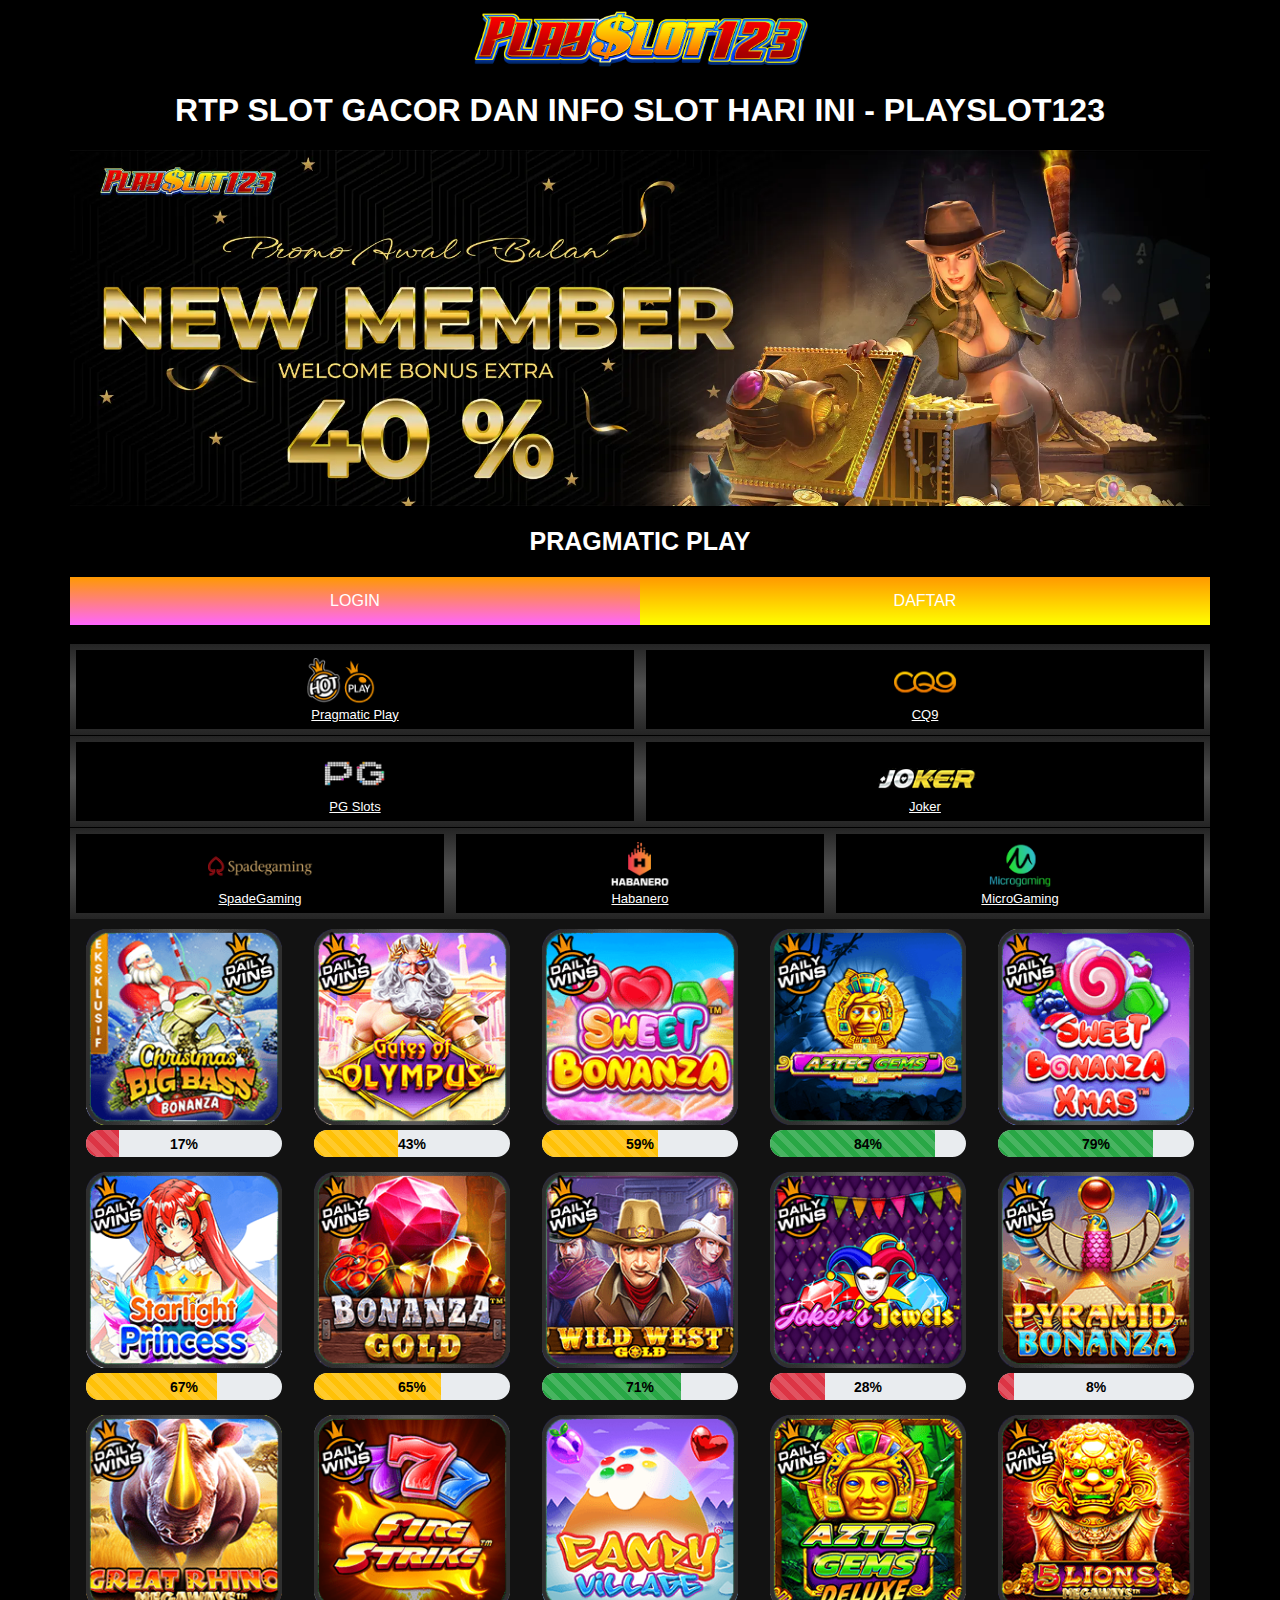
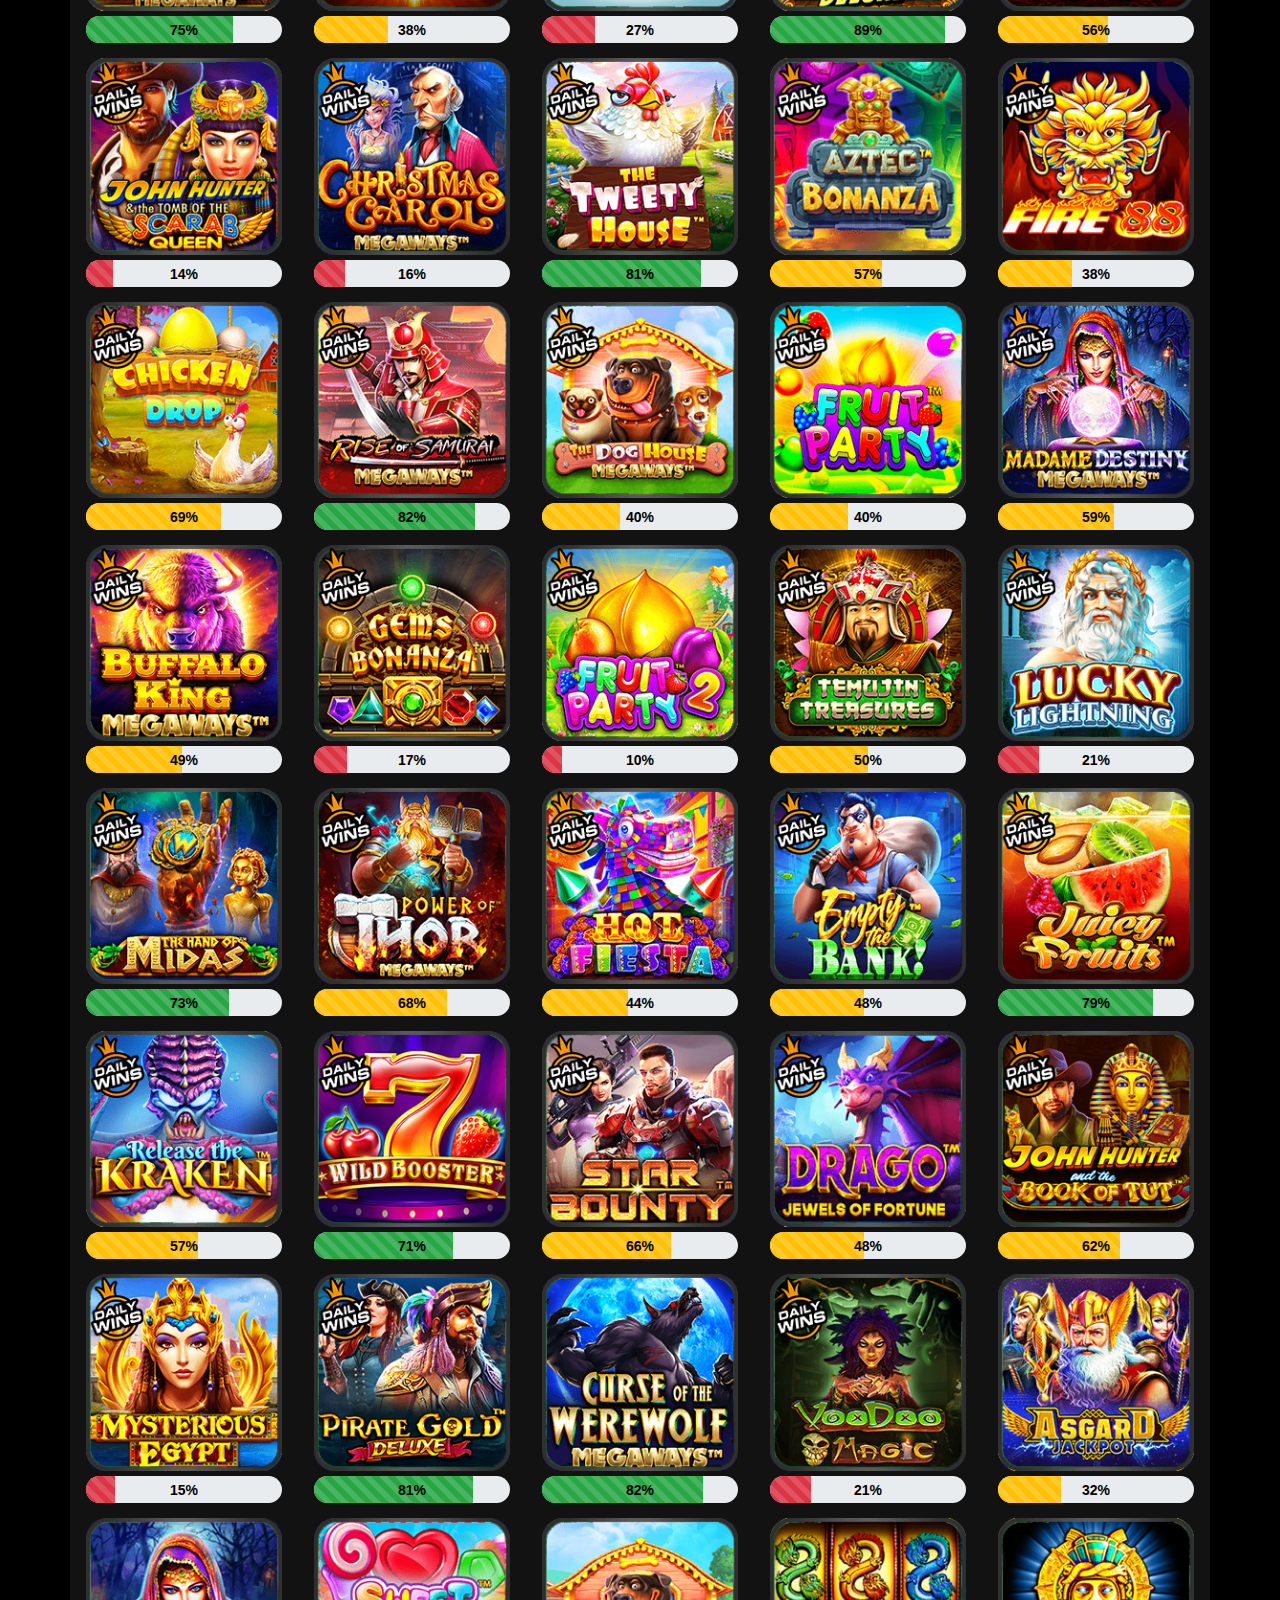
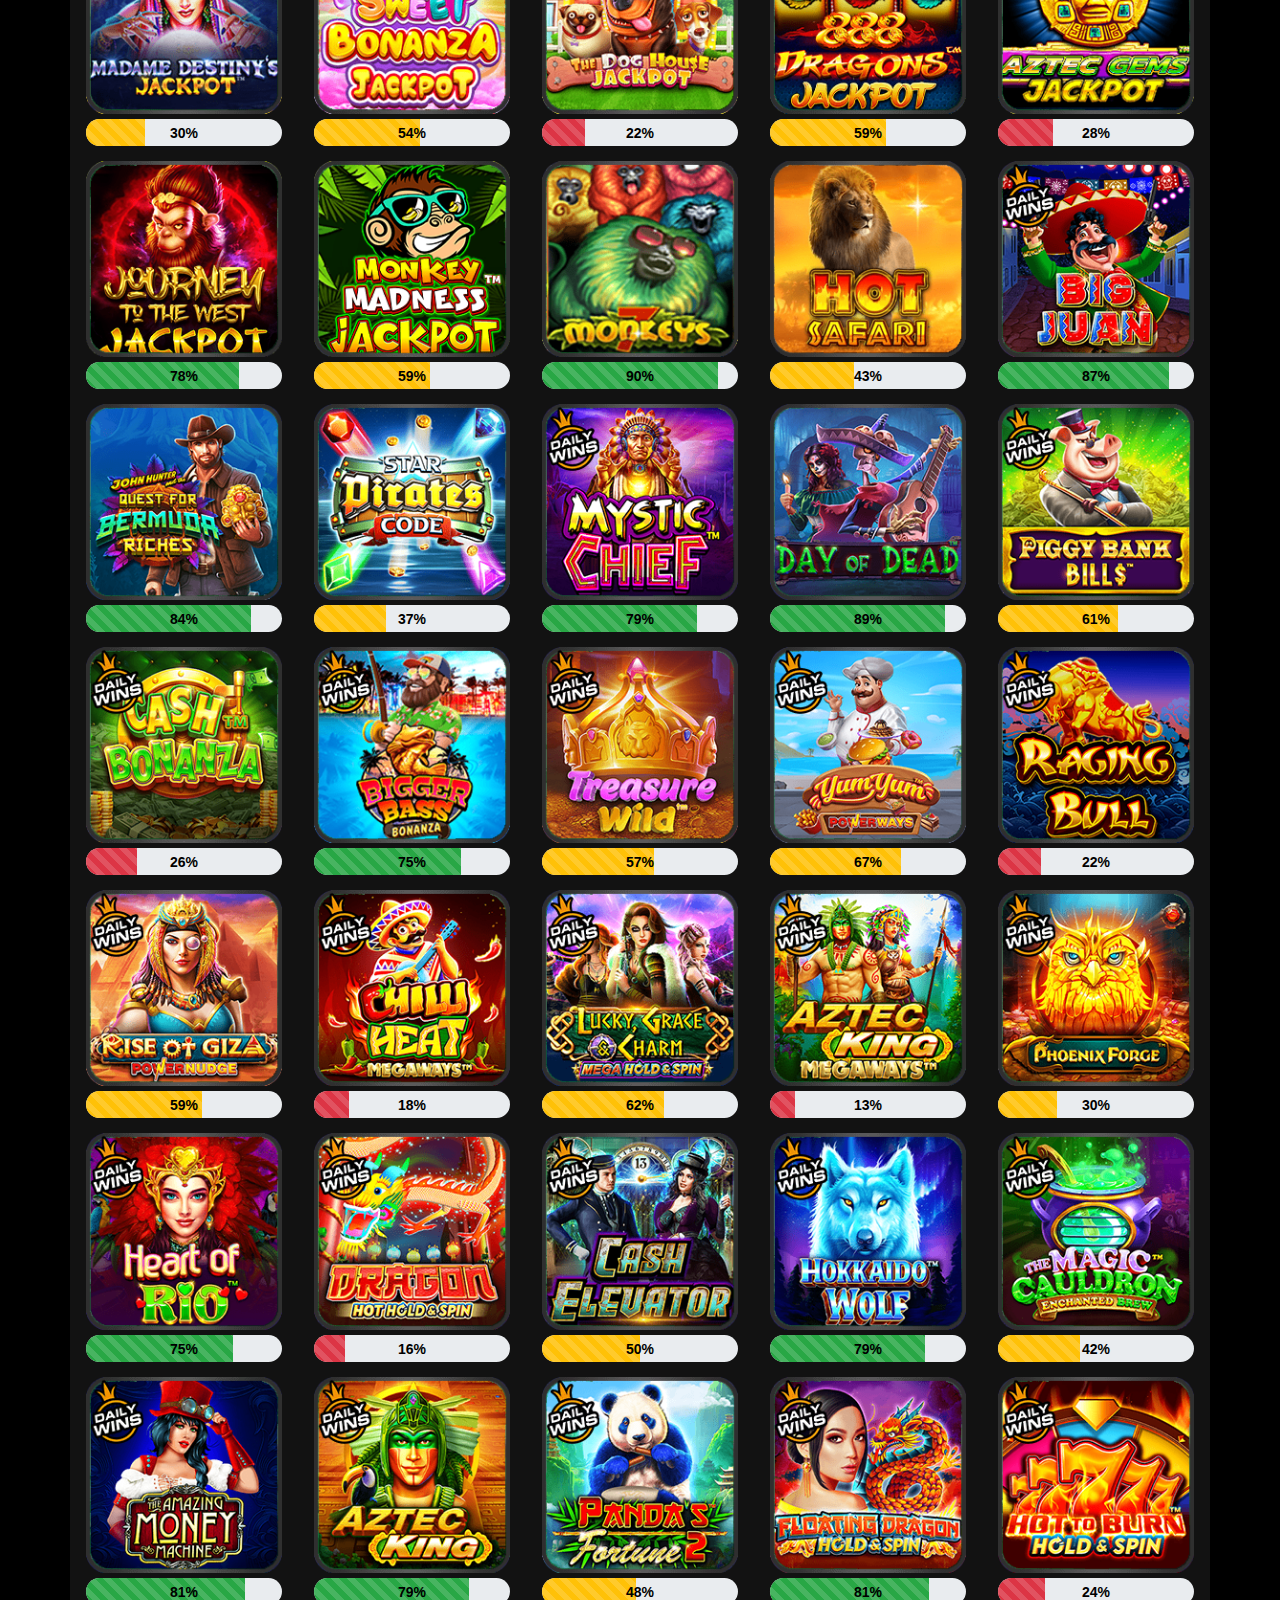
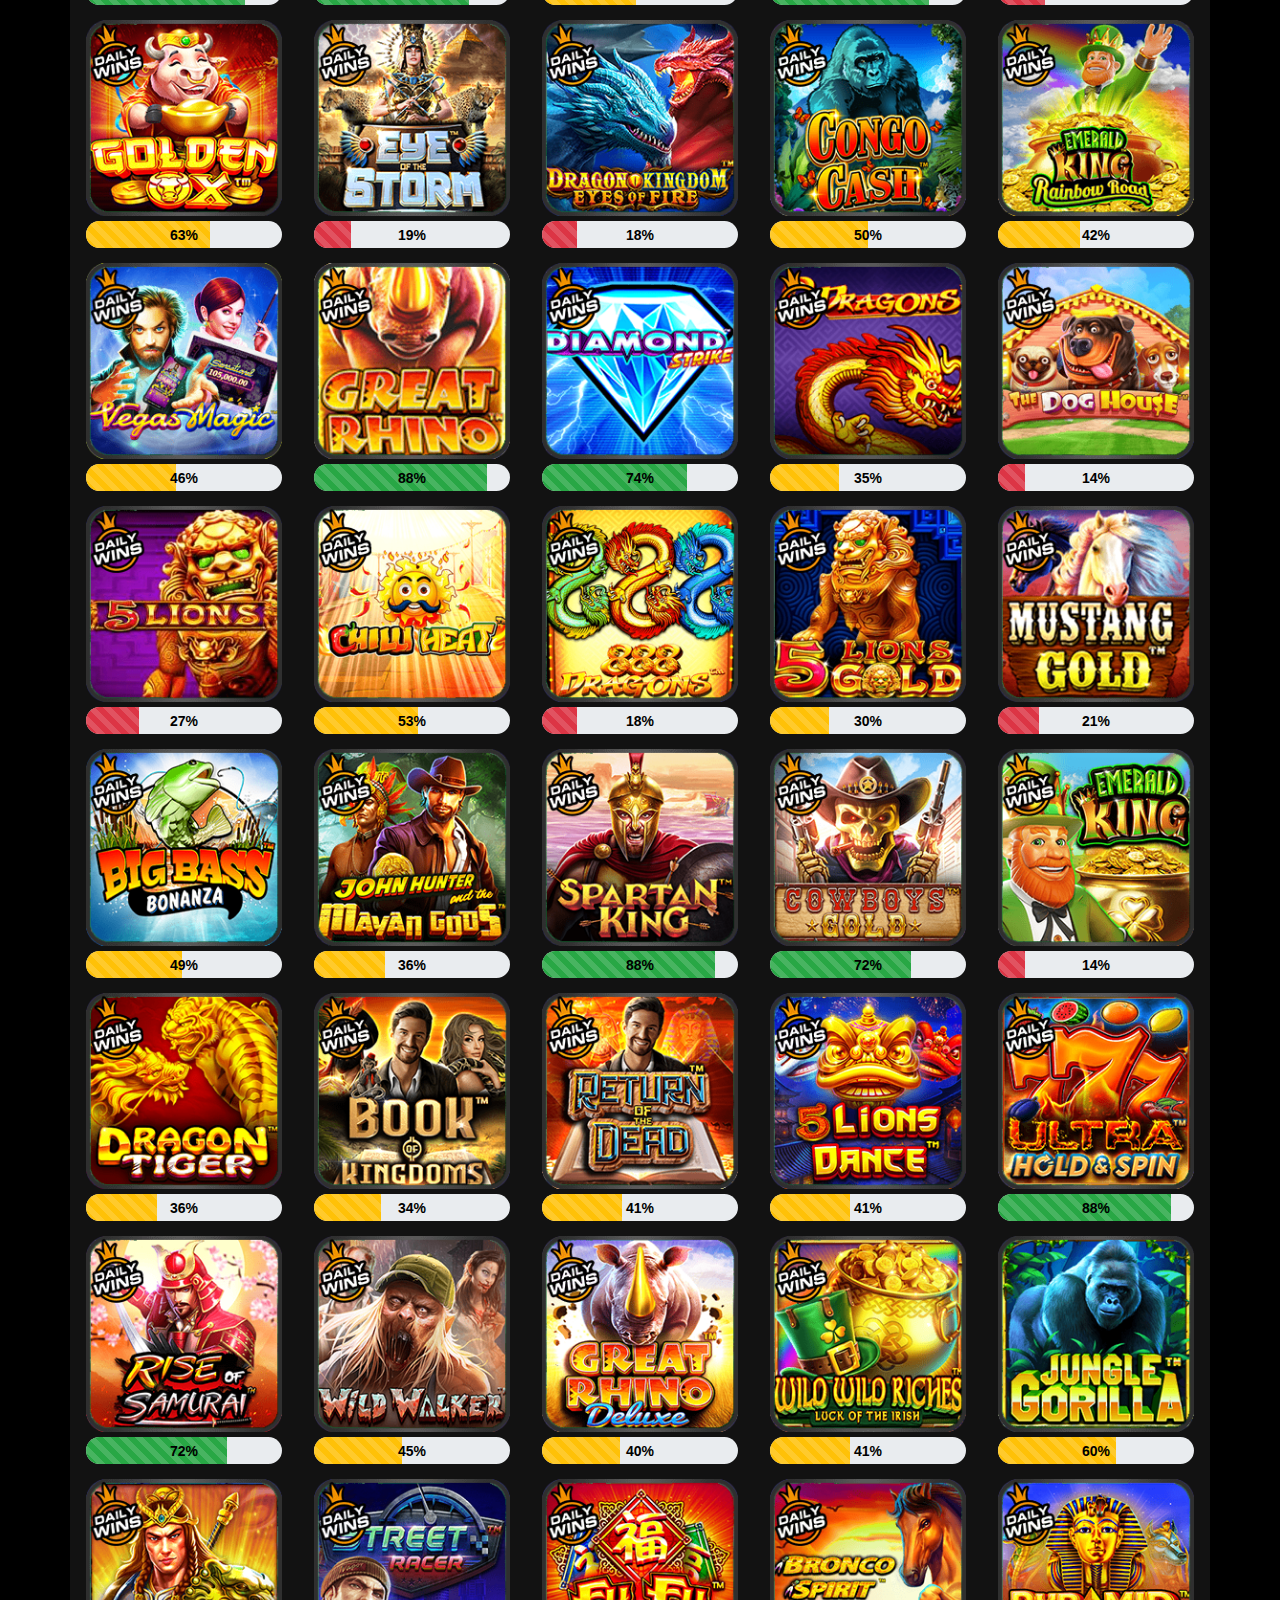
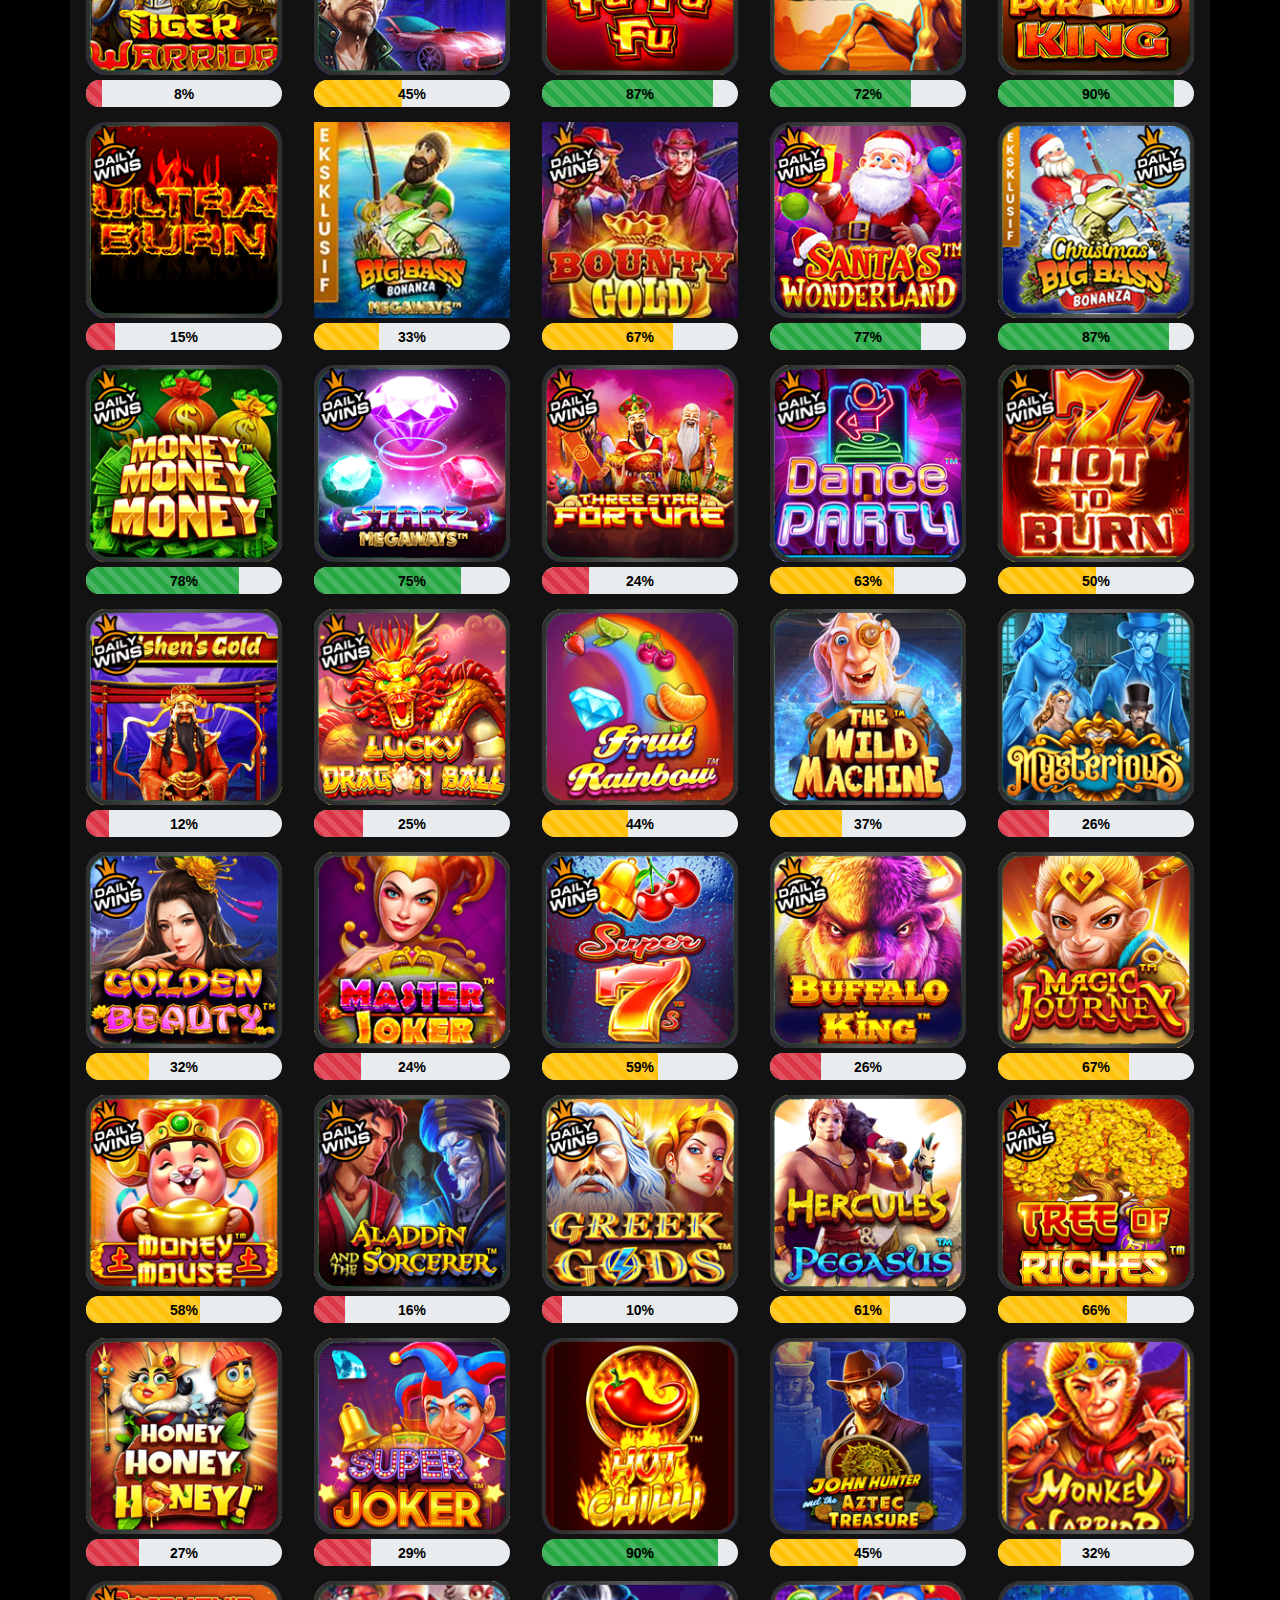
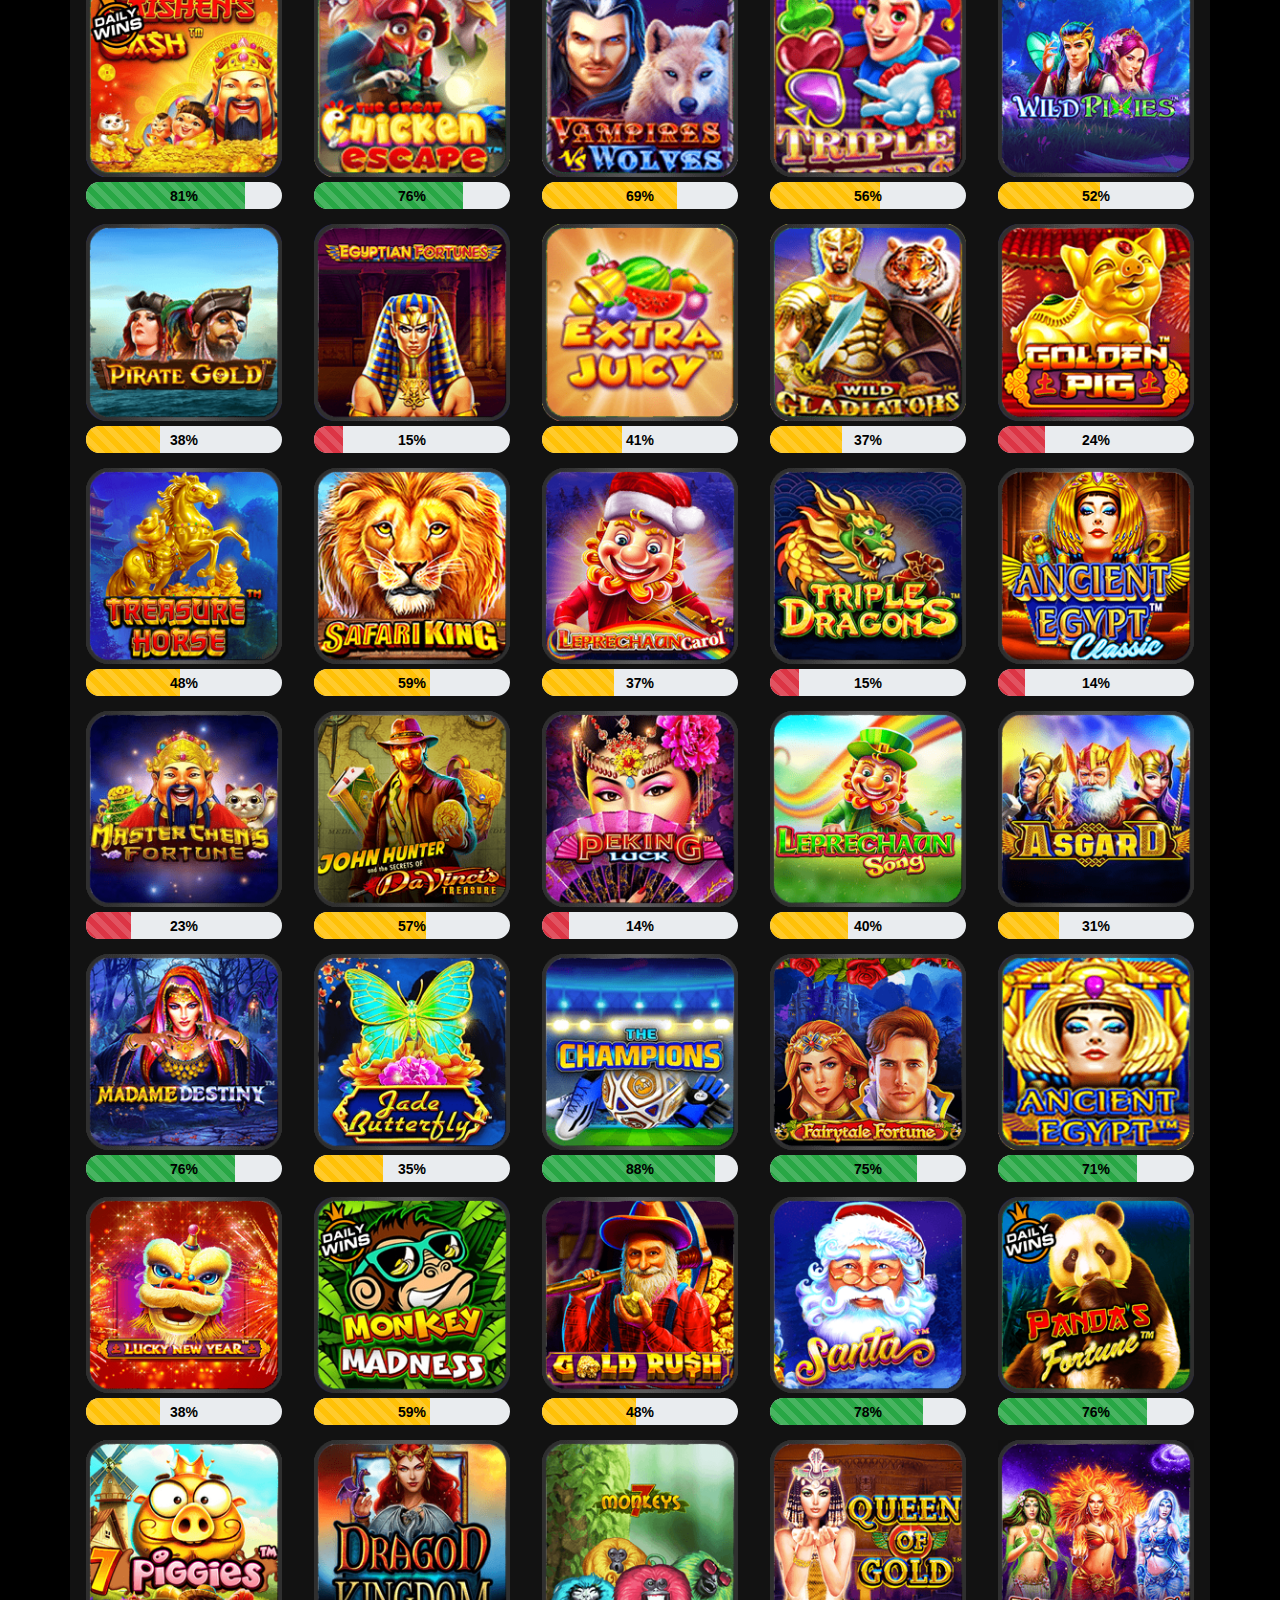
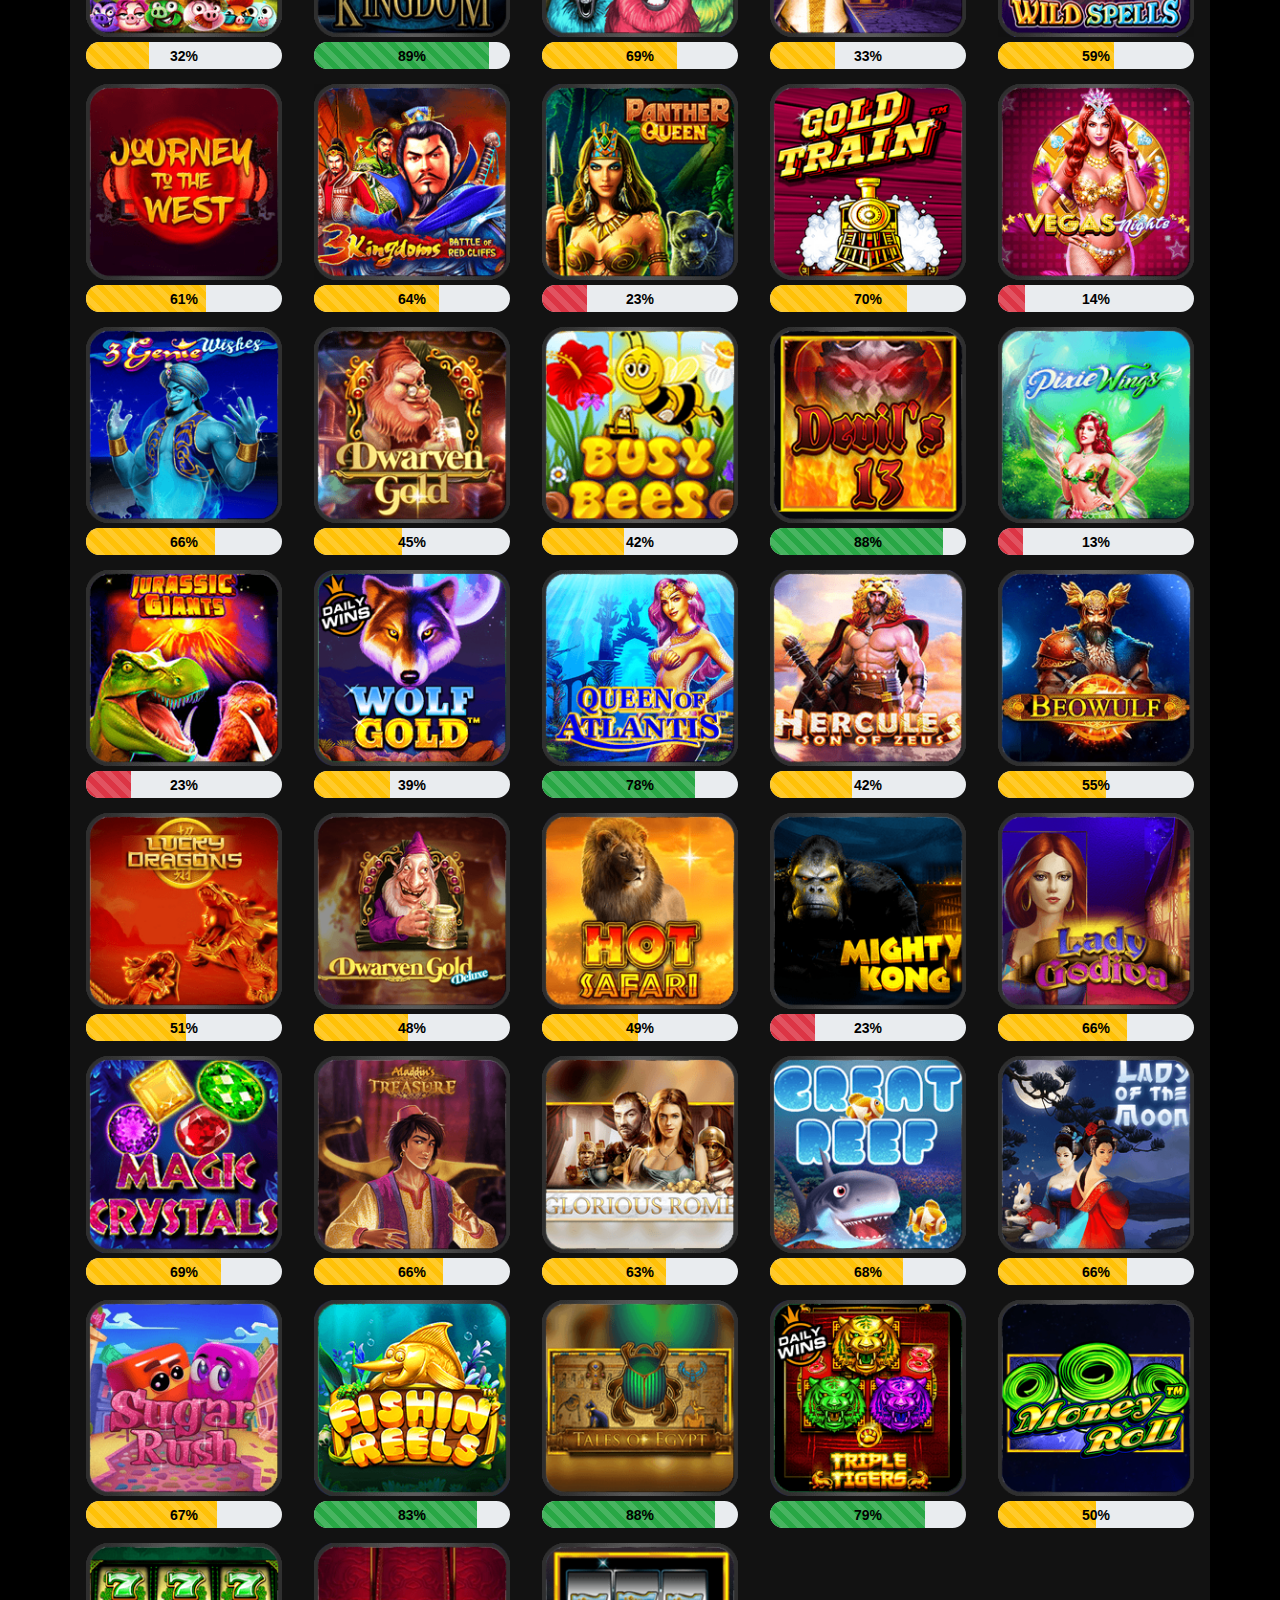
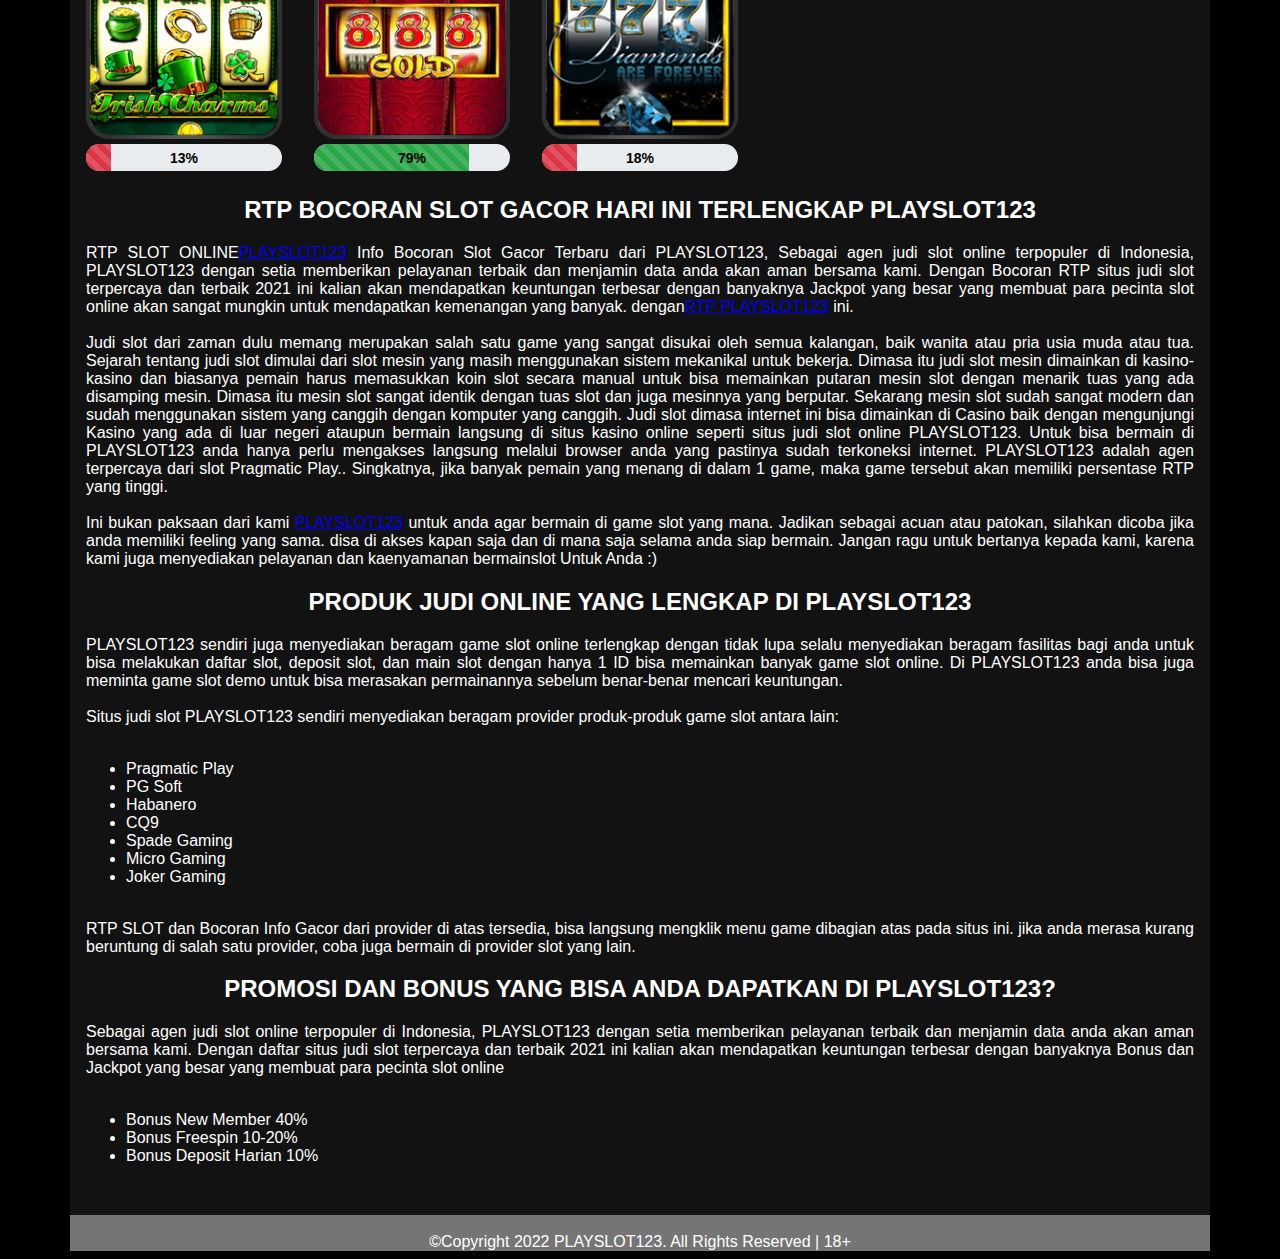
==== commit 7e95e30f: "Update Article" ====
--- a/index.html
+++ b/index.html
@@ -17,9 +17,26 @@
 <link rel="shortcut icon" type="image/x-icon" href="assets/img/logobanner/favicon.webp">
 <script src="js/jquery.min.js"></script>
 <script src="js/popper.min.js"></script>
-
 <style amp-boilerplate>body{-webkit-animation:-amp-start 8s steps(1,end) 0s 1 normal both;-moz-animation:-amp-start 8s steps(1,end) 0s 1 normal both;-ms-animation:-amp-start 8s steps(1,end) 0s 1 normal both;animation:-amp-start 8s steps(1,end) 0s 1 normal both}@-webkit-keyframes -amp-start{from{visibility:hidden}to{visibility:visible}}@-moz-keyframes -amp-start{from{visibility:hidden}to{visibility:visible}}@-ms-keyframes -amp-start{from{visibility:hidden}to{visibility:visible}}@-o-keyframes -amp-start{from{visibility:hidden}to{visibility:visible}}@keyframes -amp-start{from{visibility:hidden}to{visibility:visible}}</style><noscript><style amp-boilerplate>body{-webkit-animation:none;-moz-animation:none;-ms-animation:none;animation:none}</style></noscript>
 <link rel="stylesheet" href="css/playslot123.css">
+<script type='application/ld+json'>
+    {
+      "@context": "http://www.schema.org",
+      "@type": "Organization",
+      "name": "Playslot123",
+      "url": "https://139.180.128.206/",
+      "logo": "https://139.180.128.206/assets/img/logobanner/logoplayslot123.webp",
+      "image": "https://139.180.128.206/assets/img/logobanner/NewMember40.webp",
+      "description": "RTP Slot Online Update Slot Gacor Terbaru Situs Judi Online Terpercaya Playslot123",
+      "address": {
+         "@type": "PostalAddress",
+         "streetAddress": "Jakarta",
+         "addressLocality": "Jakarta",
+         "addressRegion": "Jakarta",
+         "addressCountry": "Indonesia"
+      }
+    }
+    </script>
 <style>
         @keyframes slide-in {
             0% {
@@ -3202,33 +3219,38 @@
                     <div class="col-md-12 pb-5 text-center" style="background-color: #121212;">
                 <article class="word">
                 <div class="site-description">
-            <center><h2>Bocoran Slot Gacor Hari Ini Paling Lengkap di PLAYSLOT123</h2>
+            <center><h2>RTP BOCORAN SLOT GACOR HARI INI TERLENGKAP PLAYSLOT123</h2>
 
-              <p>Selamat datang di halaman <a href="https://playslot123.xyz/">RTP Slot</a> dan Info Bocoran Slot Gacor dari PLAYSLOT123, terima kasih untuk kunjungannya dan salam JP. Seperti yang kita ketahui, jika anda berada di situs ini maka dapat dipastikan anda adalah pemain Slot online. Dengan begitu banyaknya antusias dari para pemain yang meminta info slot gacor, kami pun menjawab semua pertanyaan melalui situs <a href="https://playslot123.xyz/">RTP PLAYSLOT123</a> ini.</p><br>
-
-<p>Memang bermain slot merupakan permainan hoki hokian, karena semua tergantung dari acakan mesin. Tapi RTP live atau bocoran Game dari beberapa provider resmi yang kami sediakan ini merupakan data asli dari banyaknya pemain yang sudah bermain ( menang ). Singkatnya, jika banyak pemain yang menang di dalam 1 game, maka game tersebut akan memiliki persentase RTP yang tinggi.</p><br>
-
-              <p>Tapi kami tegaskan, ini bukan paksaan kami <a href="https://playslot123.xyz/">PLAYSLOT123</a> untuk anda bermain di game yang mana. Jadikan saja sebagai acuan atau patokan, boleh dicoba jika anda memiliki feeling yang sama. Anda bisa mengakses kapan saja dan di mana saja selama anda siap bermain. Jangan ragu untuk bertanya tentang pola putaran kepada kami, karena kami juga menyediakannya :)</p>
-
-<h2>Provider Slot Lengkap dan Tersedia Semua Game di Situs PLAYSLOT123</h2>
-
-<p>Sebagai situs slot online terpercaya, kami terus berusaha untuk menyediakan fasilitas lengkap dan memadai. Situs ini juga kami update dengan loading yang cepat dan mudah dipahami agar para pemain slot nyaman serta betah berlama-lama. Pengalaman bermain tak terlupakan pun akan anda rasakan ketika bermain di PLAYSLOT123.</p><br>
-
-<p>Kami juga tahu bahwa provider terpopuler saat ini yang pasti anda juga ketahui adalah Pragmatic Play, tapi beberapa provider yang tidak kalah seru juga bisa anda coba bermain hanya di PLAYSLOT123, antara lain:</p><br>
-  <li>Pragmatic Play</li>
-<li>PG Soft</li>
-<li>Habanero</li>
-<li>CQ9</li>
-<li>Spade Gaming</li>
-<li>Micro Gaming</li>
-<li>Joker Gaming</li>
-<li>Top Trend Gaming</li><br>
-<p>RTP dan Bocoran Info Gacor dari provider di atas juga kami sediakan, anda bisa langsung mengklik menu game dibagian atas pada situs ini. Saran kami, jika anda merasa kurang beruntung di 1 provider, coba bermain di provider slot yang lain.</p>
-
-<h2>Info Lebih Lanjut Mengenai Situs Judi Slot Online Gacor PLAYSLOT123</h2>
-
-<p>Jika anda pemain yang baru bergabung di PLAYSLOT123, ada baiknya anda mengetahui informasi lebih lanjut dari situs kami seperti minimal deposit, Game apa saja yang tersedia, dan metode deposit apa yang bisa anda pilih. Informasi tersebut akan kami rangkum menjadi 1 tabel yang mudah dilihat untuk para pemain baru. Selamat bergabung dengan member lama dan pastikan anda nyaman bermain disini.</p><br>
-
+                <p style="text-align: justify;">RTP SLOT ONLINE<a href="https://playslot123.xyz/">PLAYSLOT123</a> Info Bocoran Slot Gacor Terbaru dari PLAYSLOT123, Sebagai agen judi slot online terpopuler di Indonesia, PLAYSLOT123 dengan setia memberikan pelayanan terbaik dan menjamin data anda akan aman bersama kami. Dengan Bocoran RTP situs judi slot terpercaya dan terbaik 2021 ini kalian akan mendapatkan keuntungan terbesar dengan banyaknya Jackpot yang besar yang membuat para pecinta slot online akan sangat mungkin untuk mendapatkan kemenangan yang banyak. dengan<a href="https://playslot123.xyz/">RTP PLAYSLOT123</a> ini.</p>
+                <p><br></p>
+                <p style="text-align: justify;">Judi slot dari zaman dulu memang merupakan salah satu game yang sangat disukai oleh semua kalangan, baik wanita atau pria usia muda atau tua. Sejarah tentang judi slot dimulai dari slot mesin yang masih menggunakan sistem mekanikal untuk bekerja. Dimasa itu judi slot mesin dimainkan di kasino-kasino dan biasanya pemain harus memasukkan koin slot secara manual untuk bisa memainkan putaran mesin slot dengan menarik tuas yang ada disamping mesin. Dimasa itu mesin slot sangat identik dengan tuas slot dan juga mesinnya yang berputar. Sekarang mesin slot sudah sangat modern dan sudah menggunakan sistem yang canggih dengan komputer yang canggih. Judi slot dimasa internet ini bisa dimainkan di Casino baik dengan mengunjungi Kasino yang ada di luar negeri ataupun bermain langsung di situs kasino online seperti situs judi slot online PLAYSLOT123. Untuk bisa bermain di PLAYSLOT123 anda hanya perlu mengakses langsung melalui browser anda yang pastinya sudah terkoneksi internet. PLAYSLOT123 adalah agen terpercaya dari slot Pragmatic Play.. Singkatnya, jika banyak pemain yang menang di dalam 1 game, maka game tersebut akan memiliki persentase RTP yang tinggi.</p>
+                <p><br></p>
+                <p style="text-align: justify;">Ini bukan paksaan dari kami <a href="https://playslot123.xyz/">PLAYSLOT123</a> untuk anda agar bermain di game slot yang mana. Jadikan sebagai acuan atau patokan, silahkan dicoba jika anda memiliki feeling yang sama. disa di akses kapan saja dan di mana saja selama anda siap bermain. Jangan ragu untuk bertanya kepada kami, karena kami juga menyediakan pelayanan dan kaenyamanan bermainslot Untuk Anda :)</p>
+                <h2>PRODUK JUDI ONLINE YANG LENGKAP DI PLAYSLOT123</h2>
+                <p style="text-align: justify;">PLAYSLOT123 sendiri juga menyediakan beragam game slot online terlengkap dengan tidak lupa selalu menyediakan beragam fasilitas bagi anda untuk bisa melakukan daftar slot, deposit slot, dan main slot dengan hanya 1 ID bisa memainkan banyak game slot online. Di PLAYSLOT123 anda bisa juga meminta game slot demo untuk bisa merasakan permainannya sebelum benar-benar mencari keuntungan.</p>
+                <p><br></p>
+                <p style="text-align: justify;">Situs judi slot PLAYSLOT123 sendiri menyediakan beragam provider produk-produk game slot antara lain:</p>
+                <p><br></p>
+                <ul>
+                    <li style="text-align: justify;">Pragmatic Play</li>
+                    <li style="text-align: justify;">PG Soft</li>
+                    <li style="text-align: justify;">Habanero</li>
+                    <li style="text-align: justify;">CQ9</li>
+                    <li style="text-align: justify;">Spade Gaming</li>
+                    <li style="text-align: justify;">Micro Gaming</li>
+                    <li style="text-align: justify;">Joker Gaming</li>
+                </ul>
+                <p><br></p>
+                <p style="text-align: justify;">RTP SLOT dan Bocoran Info Gacor dari provider di atas tersedia, bisa langsung mengklik menu game dibagian atas pada situs ini. jika anda merasa kurang beruntung di salah satu provider, coba juga bermain di provider slot yang lain.</p>
+                <h2>PROMOSI DAN BONUS YANG BISA ANDA DAPATKAN DI PLAYSLOT123?</h2>
+                <p style="text-align: justify;">Sebagai agen judi slot online terpopuler di Indonesia, PLAYSLOT123 dengan setia memberikan pelayanan terbaik dan menjamin data anda akan aman bersama kami. Dengan daftar situs judi slot terpercaya dan terbaik 2021 ini kalian akan mendapatkan keuntungan terbesar dengan banyaknya Bonus dan Jackpot yang besar yang membuat para pecinta slot online</p>
+                <p><br></p>
+                <ul>
+                    <li style="text-align: justify;">Bonus New Member 40%</li>
+                    <li style="text-align: justify;">Bonus Freespin 10-20%</li>
+                    <li style="text-align: justify;">Bonus Deposit Harian 10%</li>
+                </ul>
+                <p><br></p>
 </center>
     
         </div>
--- a/css/playslot123.css
+++ b/css/playslot123.css
@@ -8,6 +8,7 @@
 }
 
 .word{
+    margin: 1rem;
     color: #fff;
 }
 body{
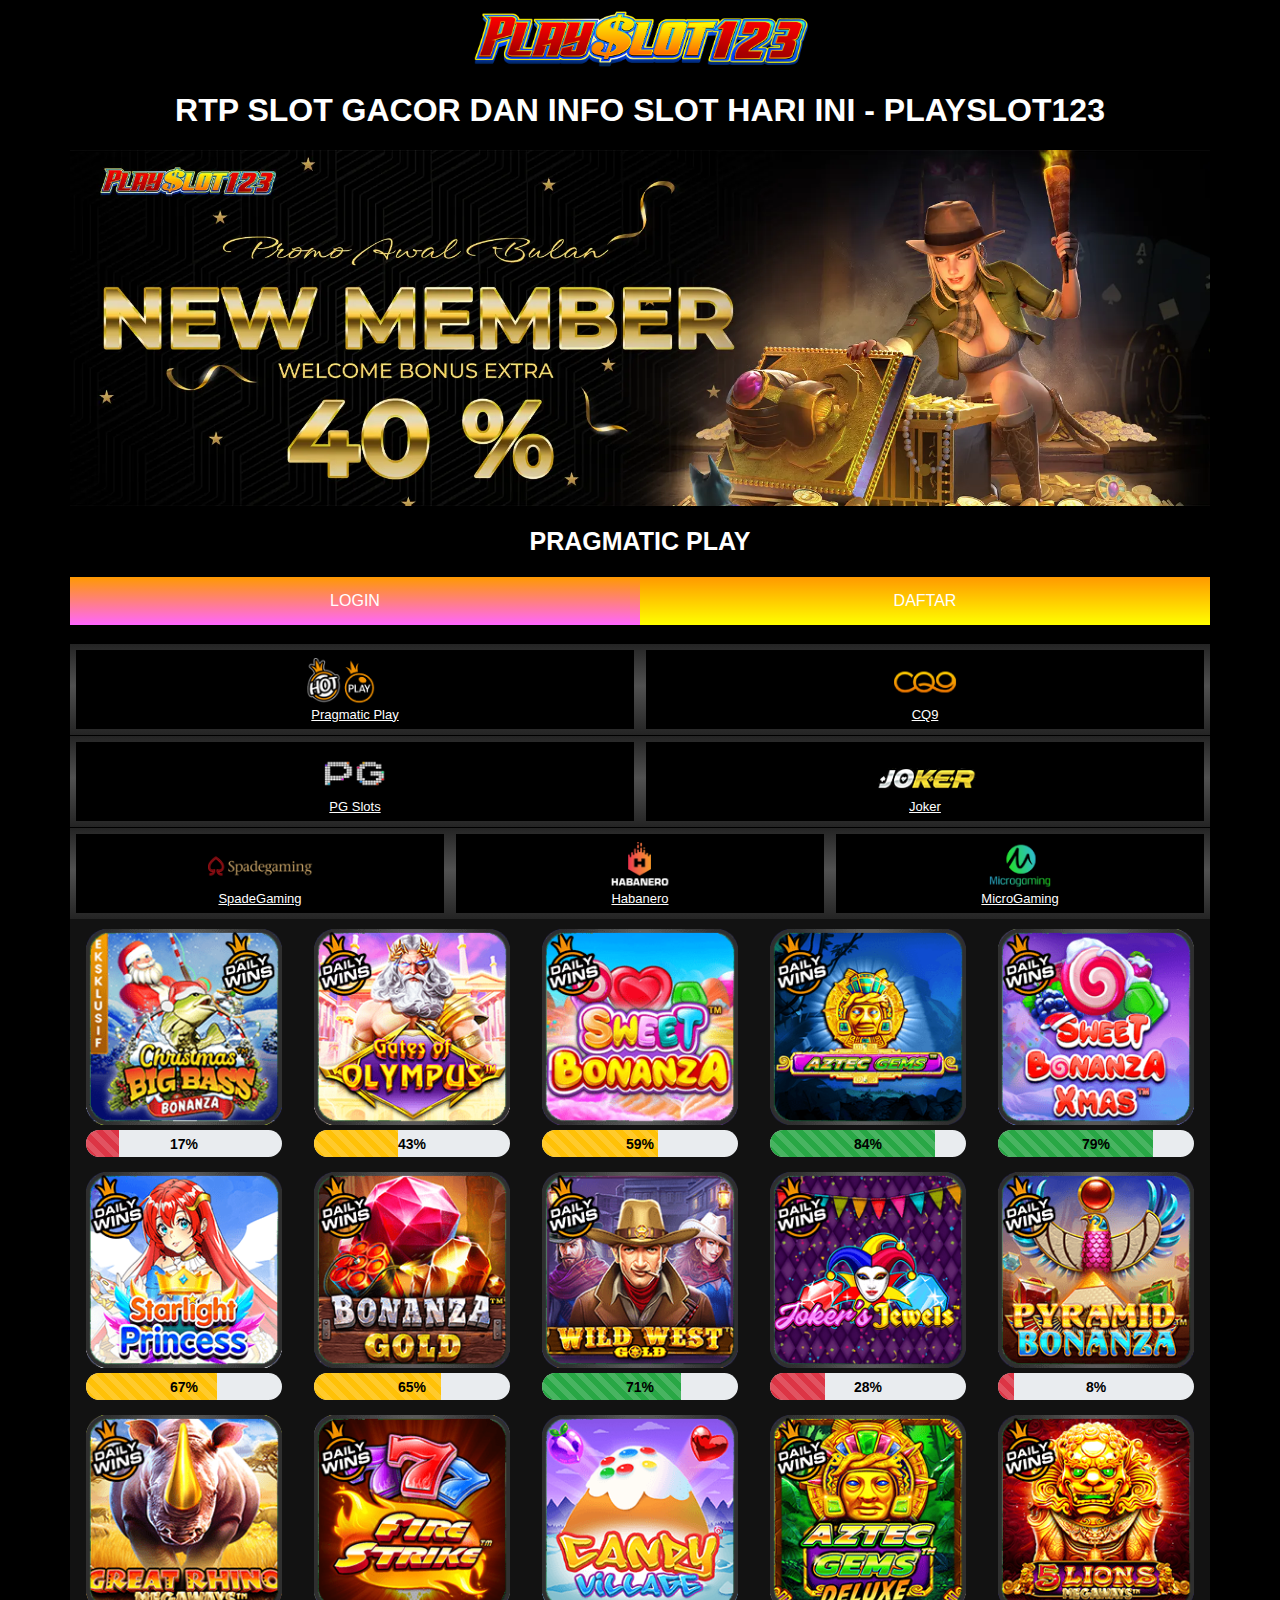
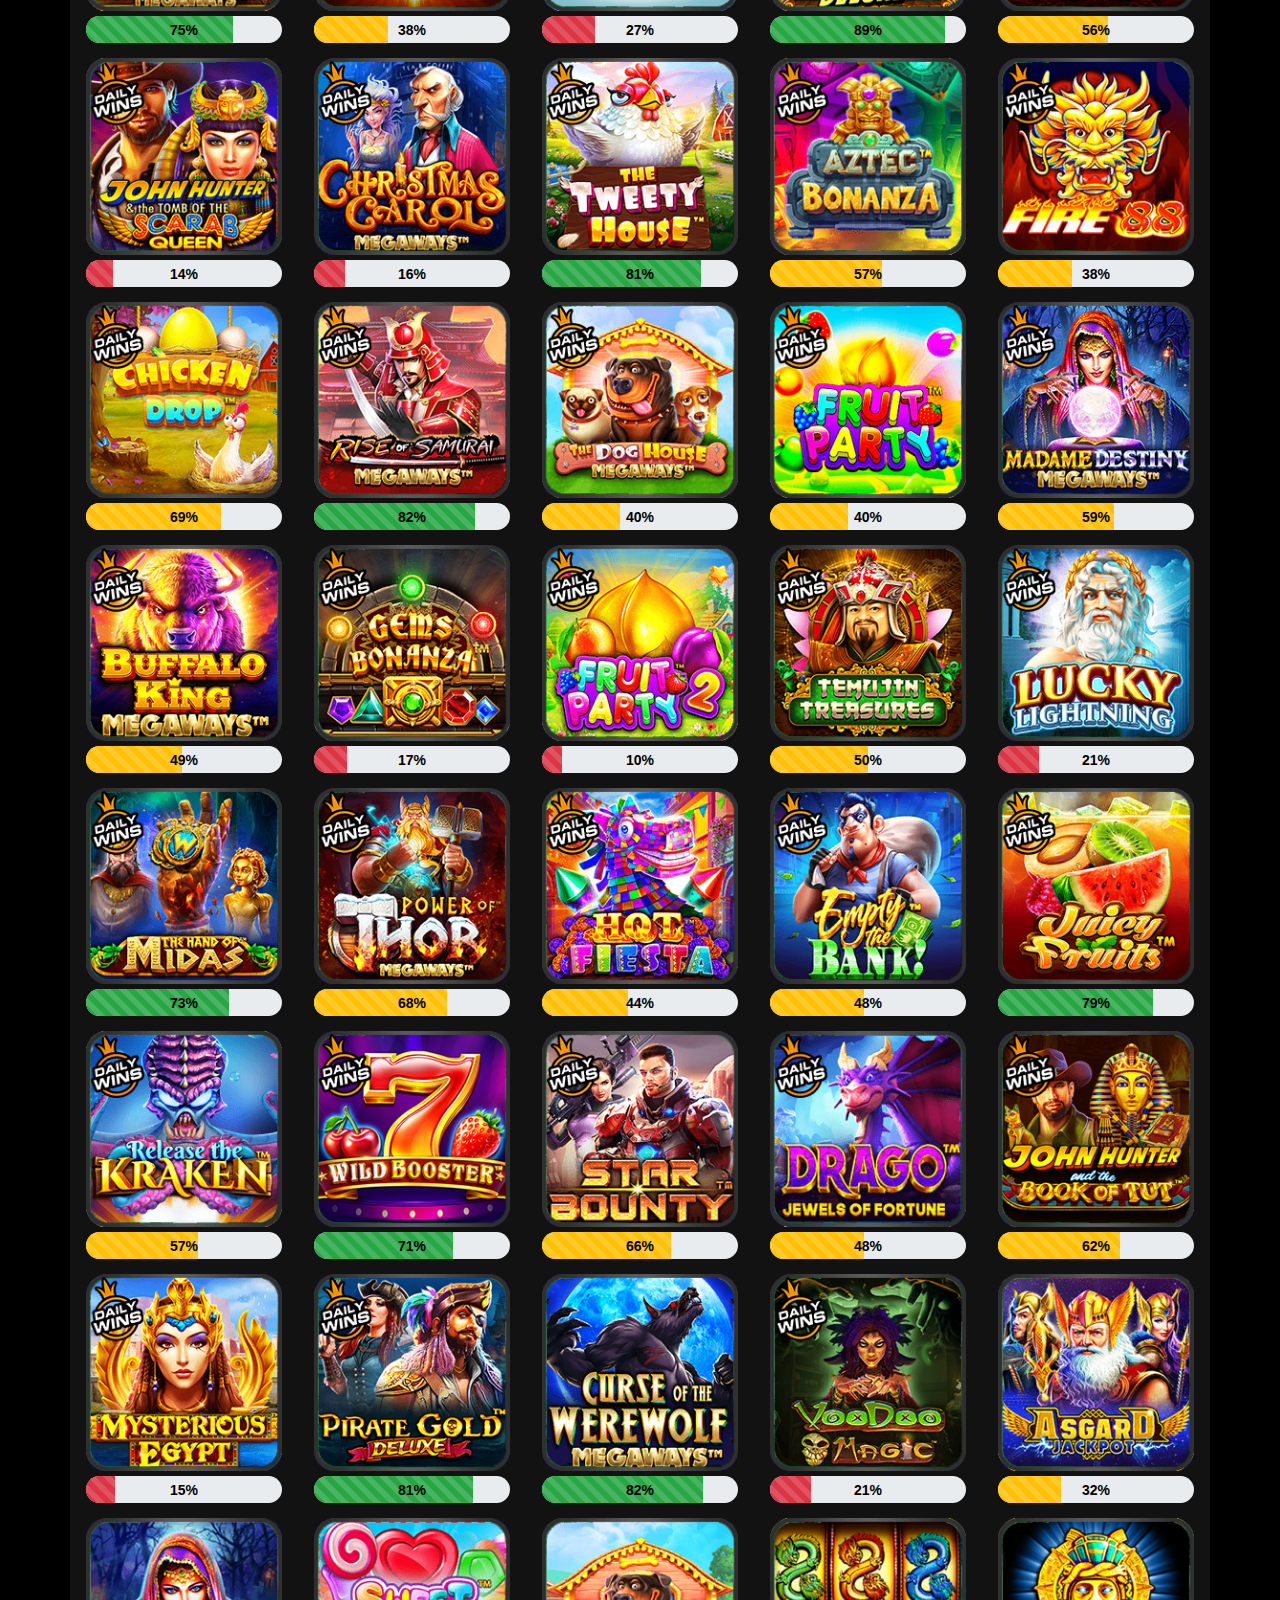
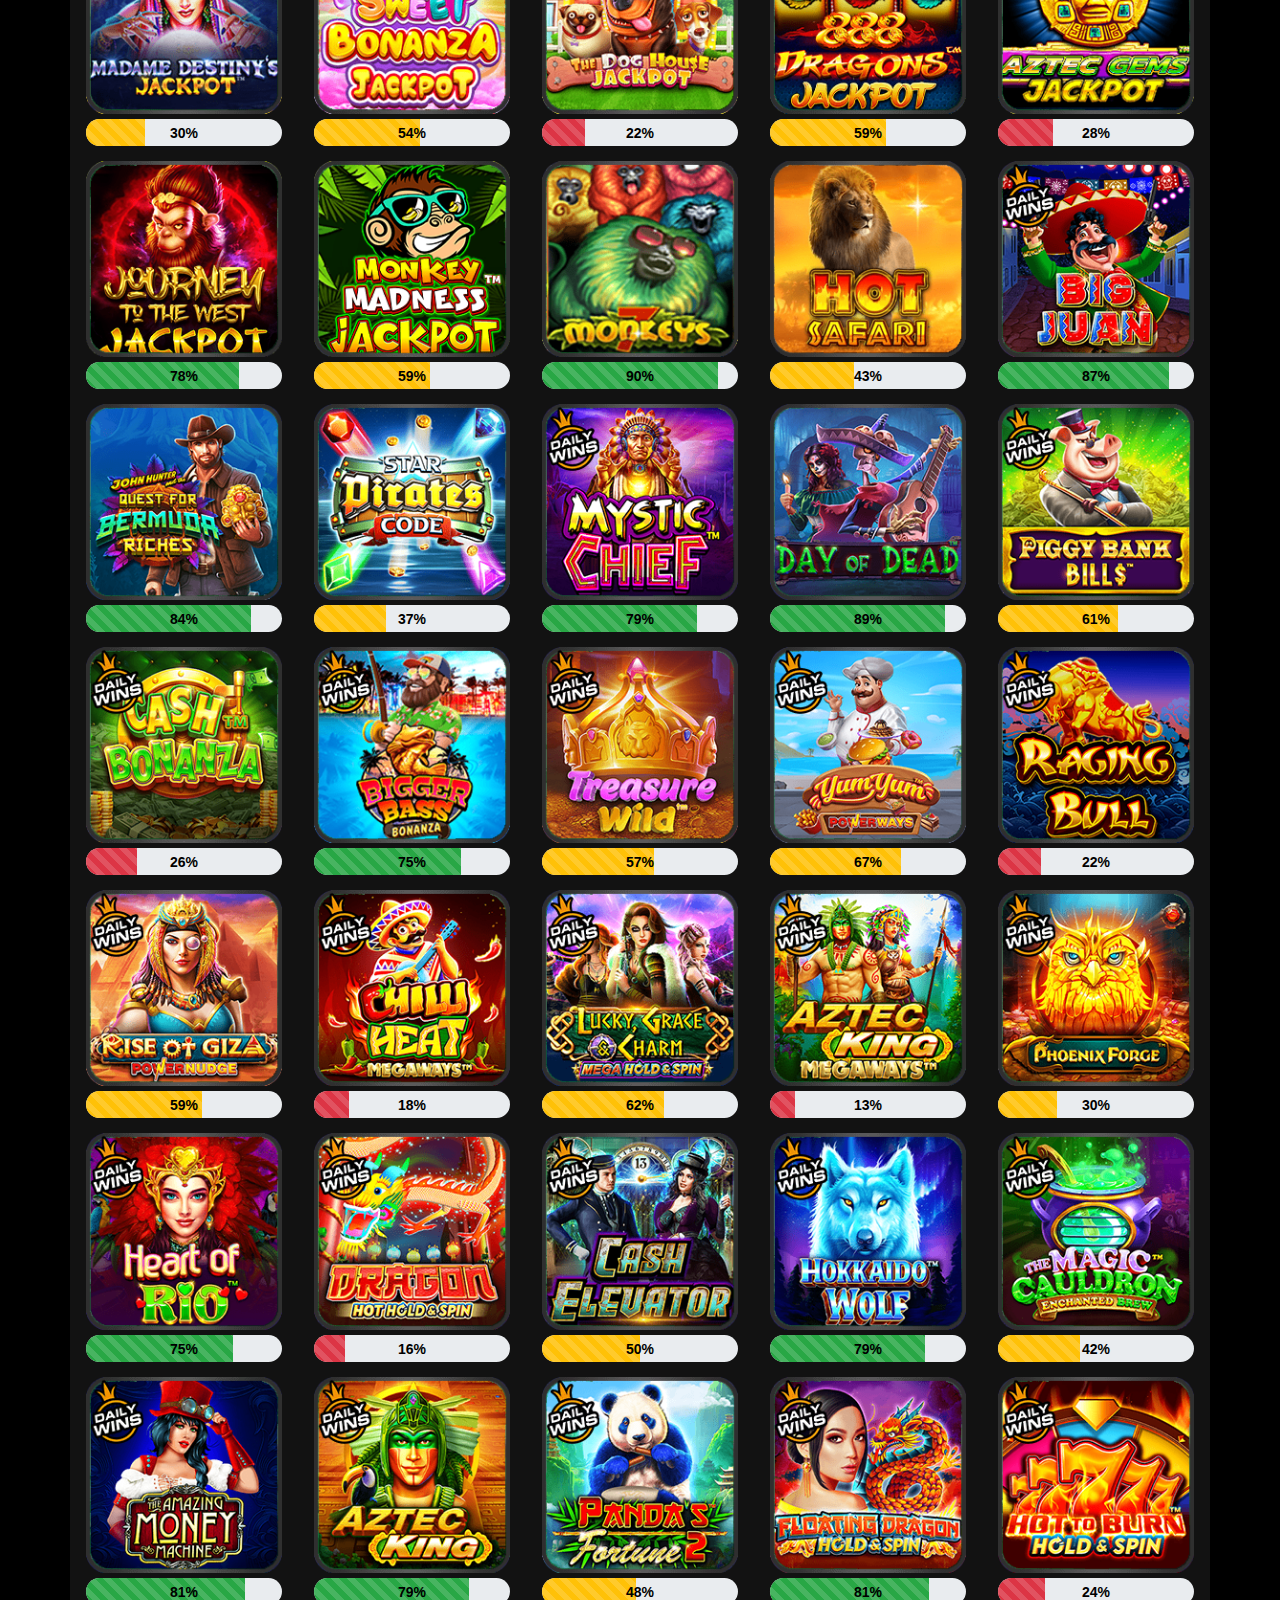
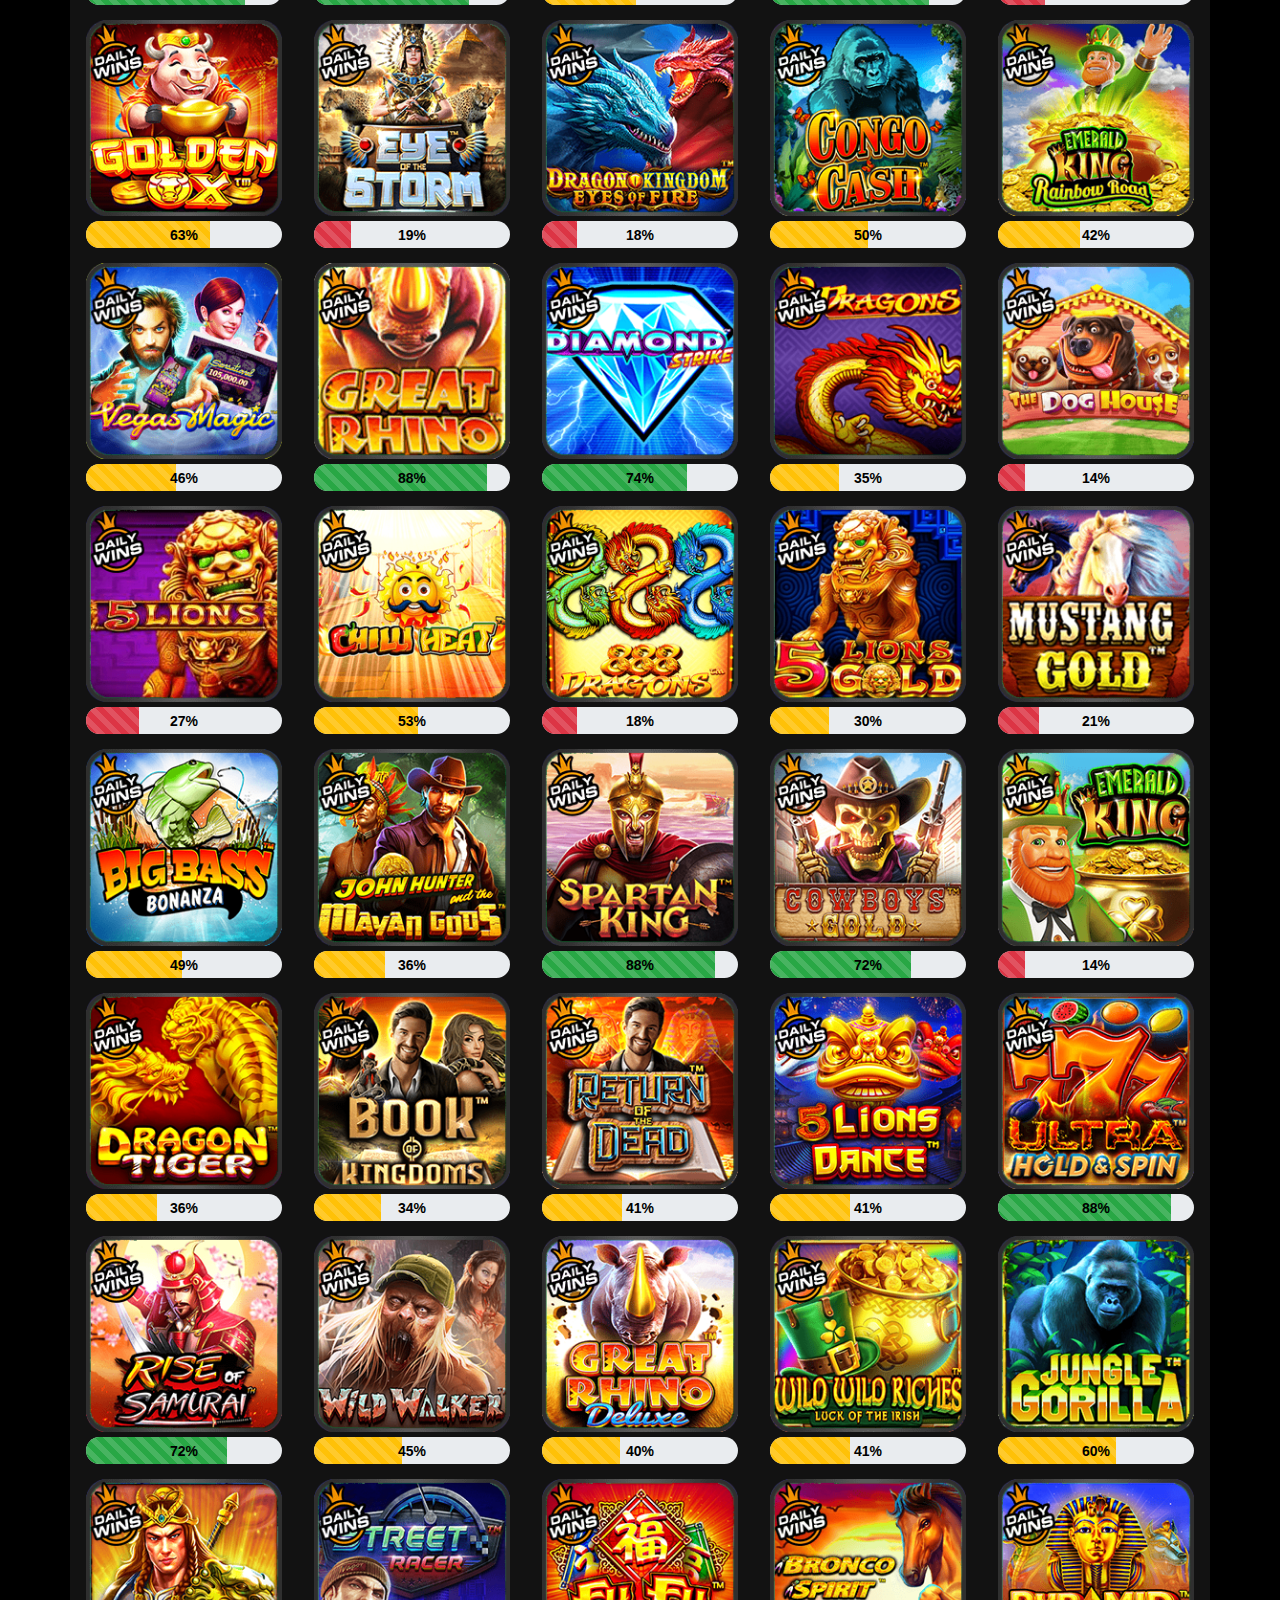
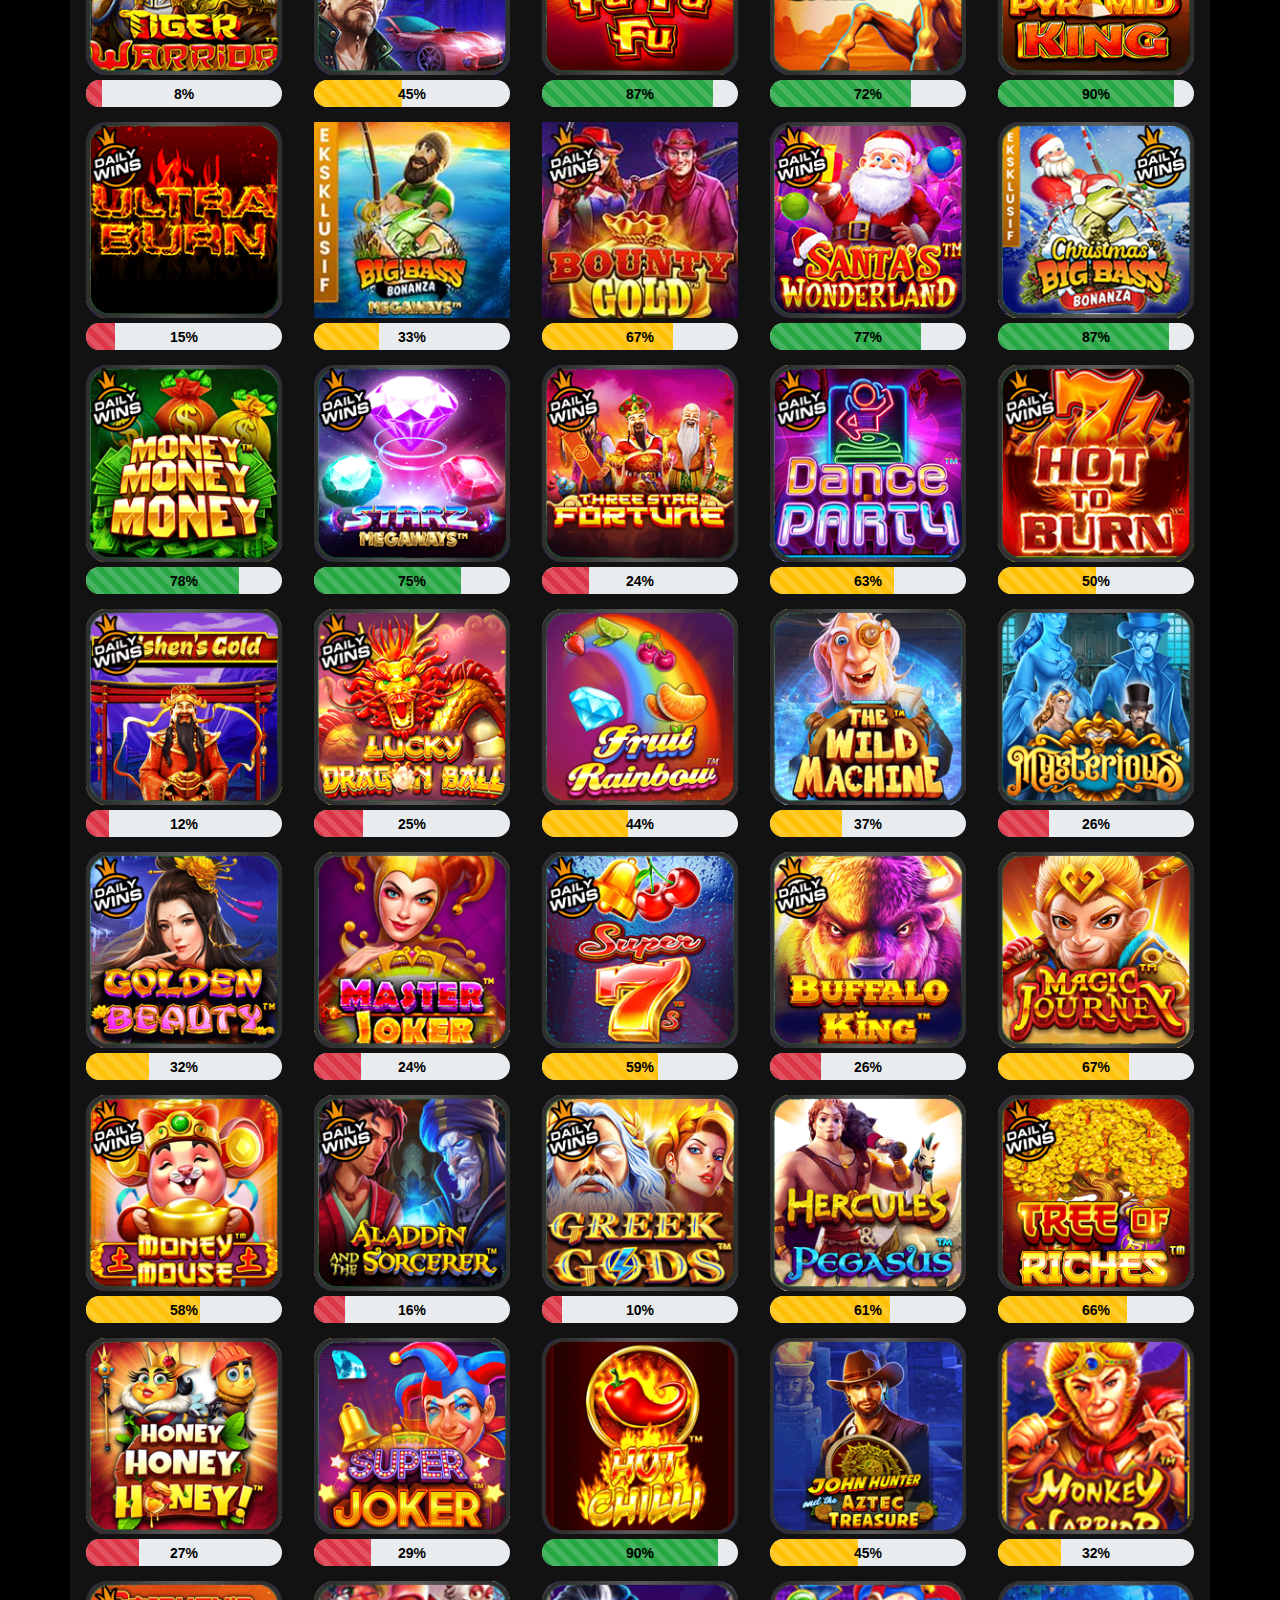
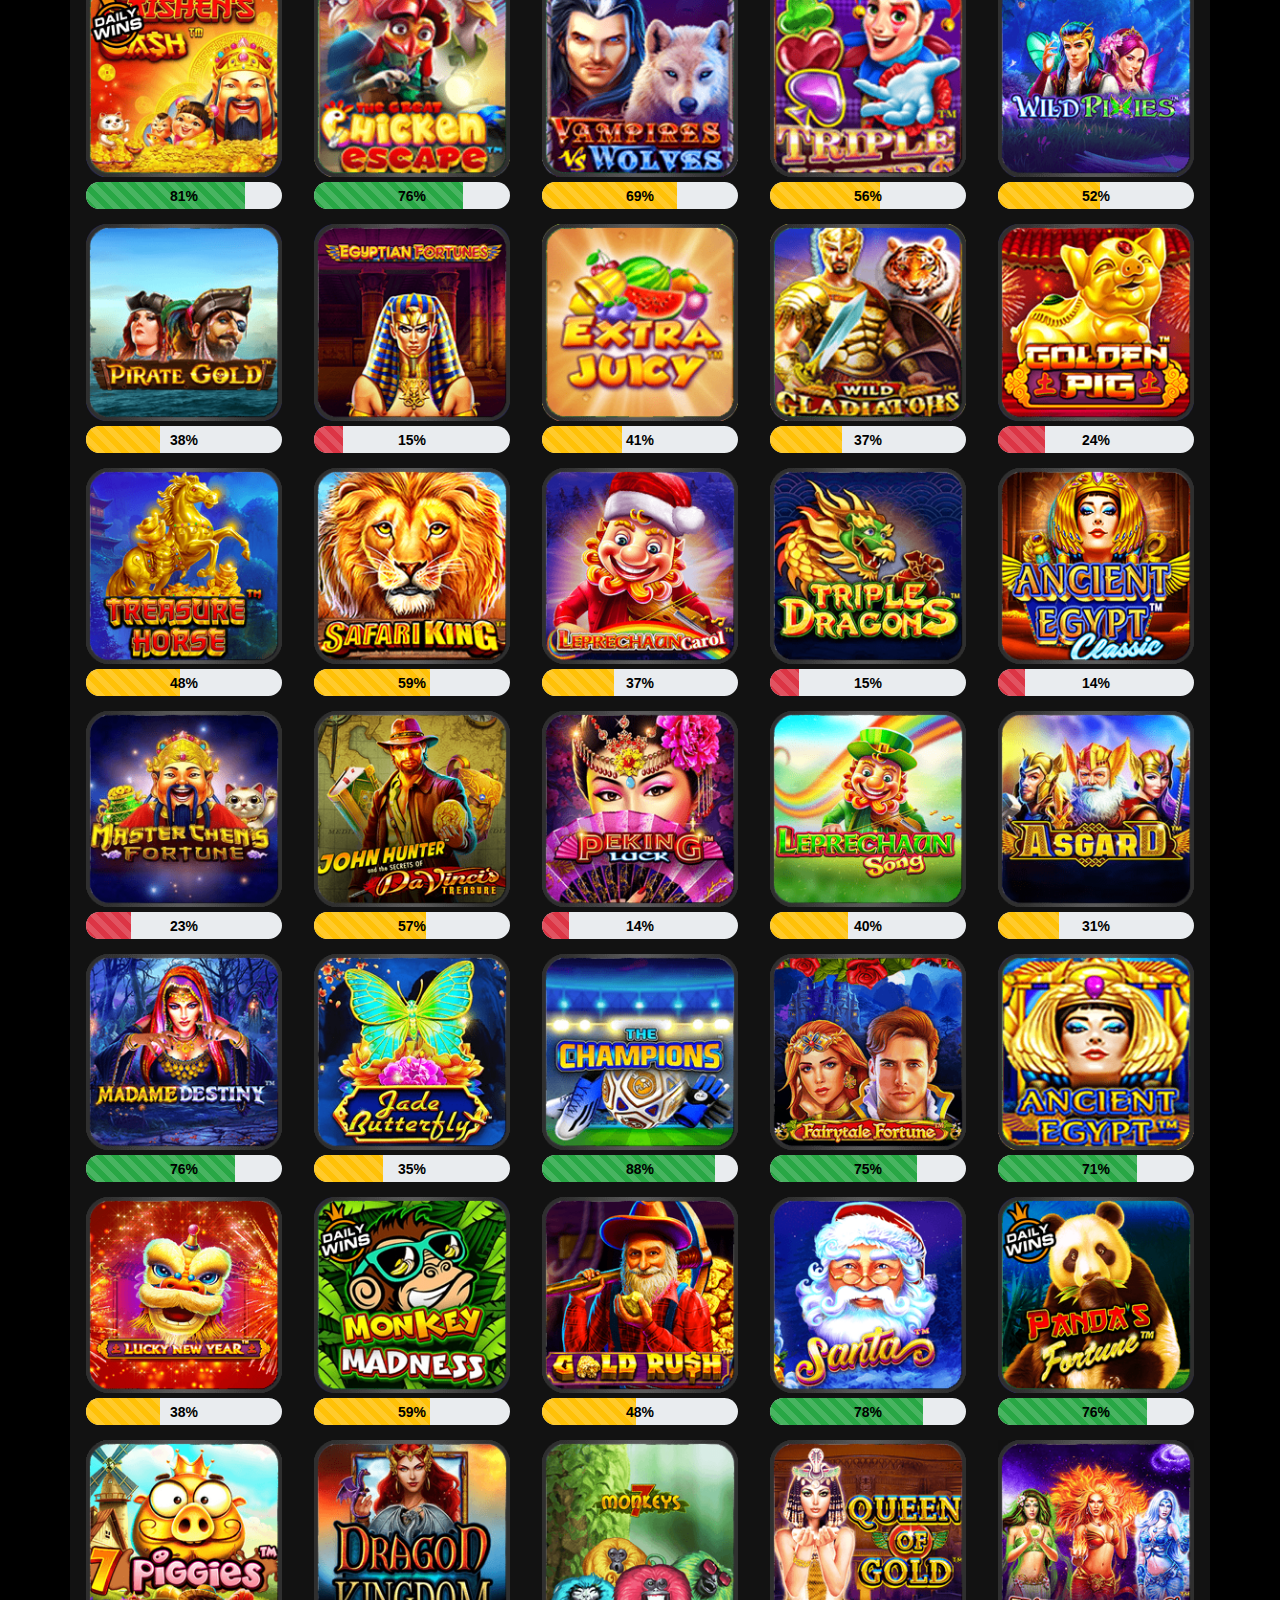
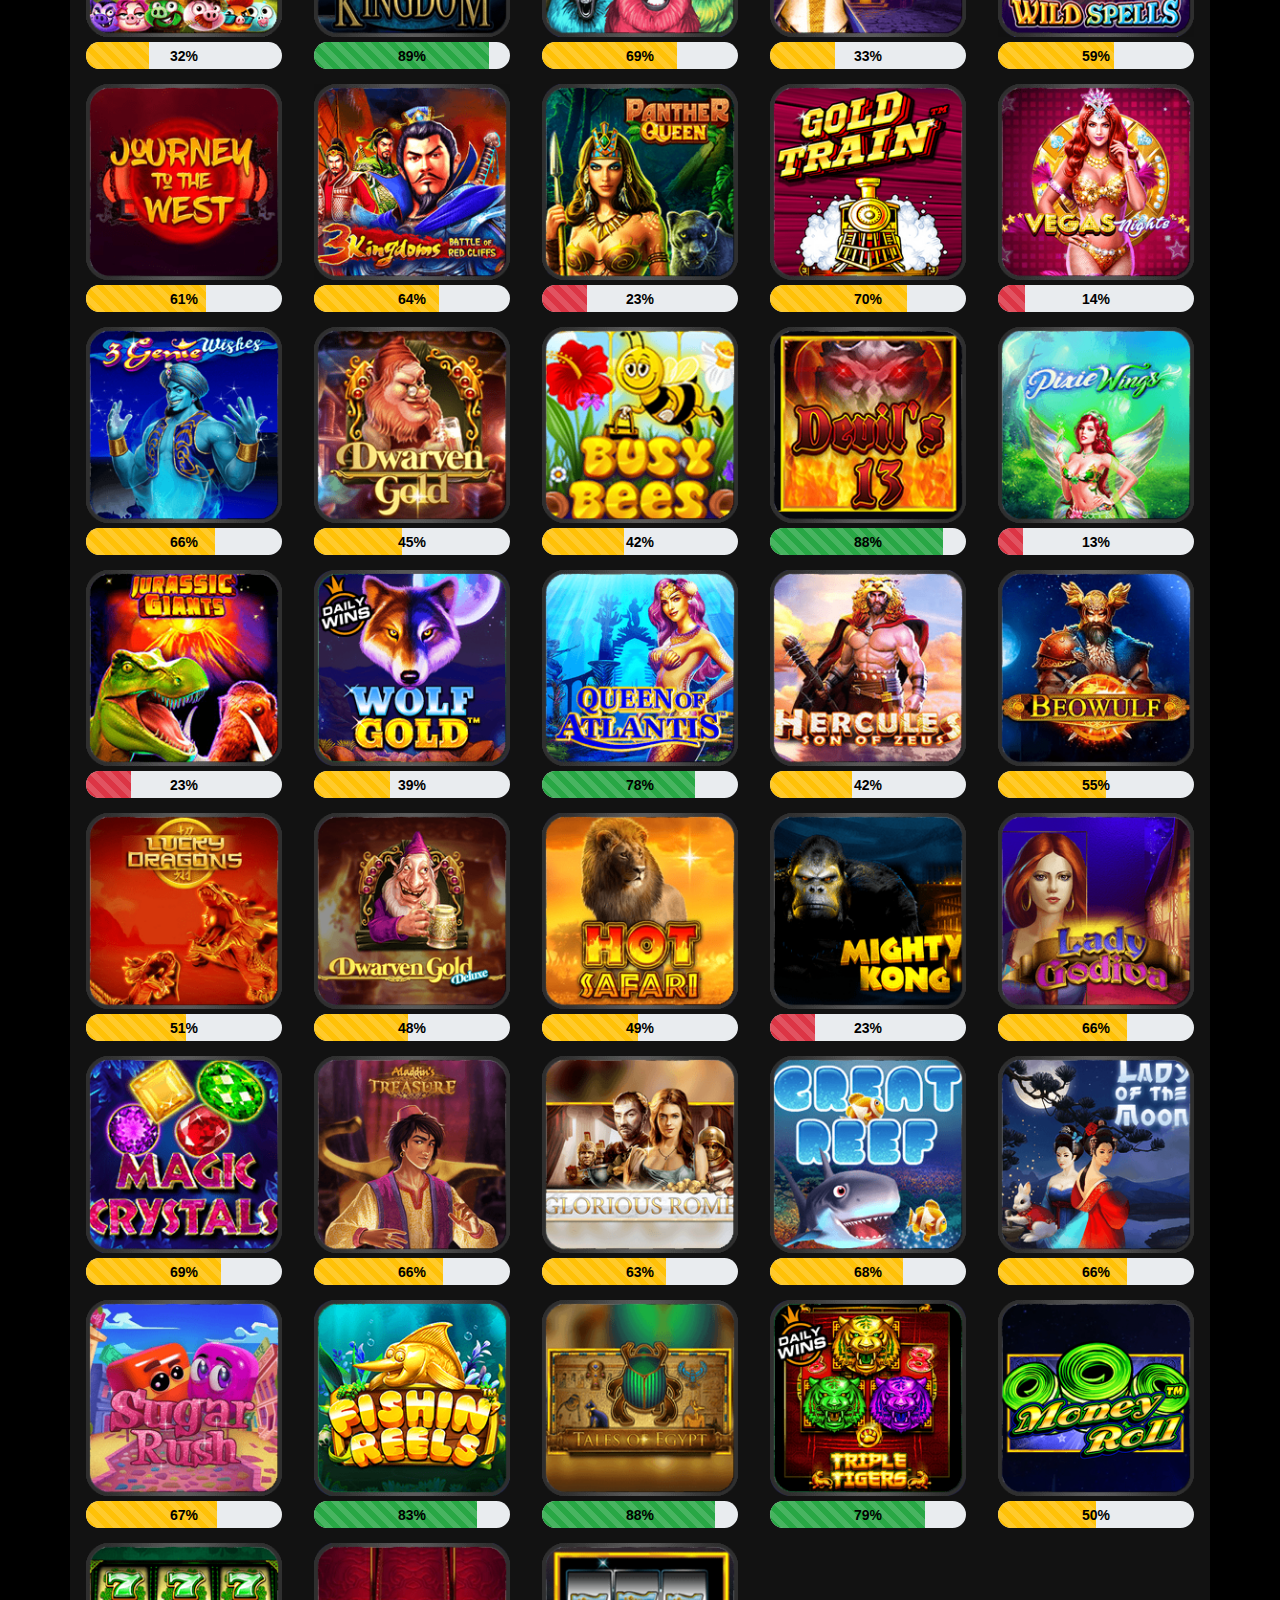
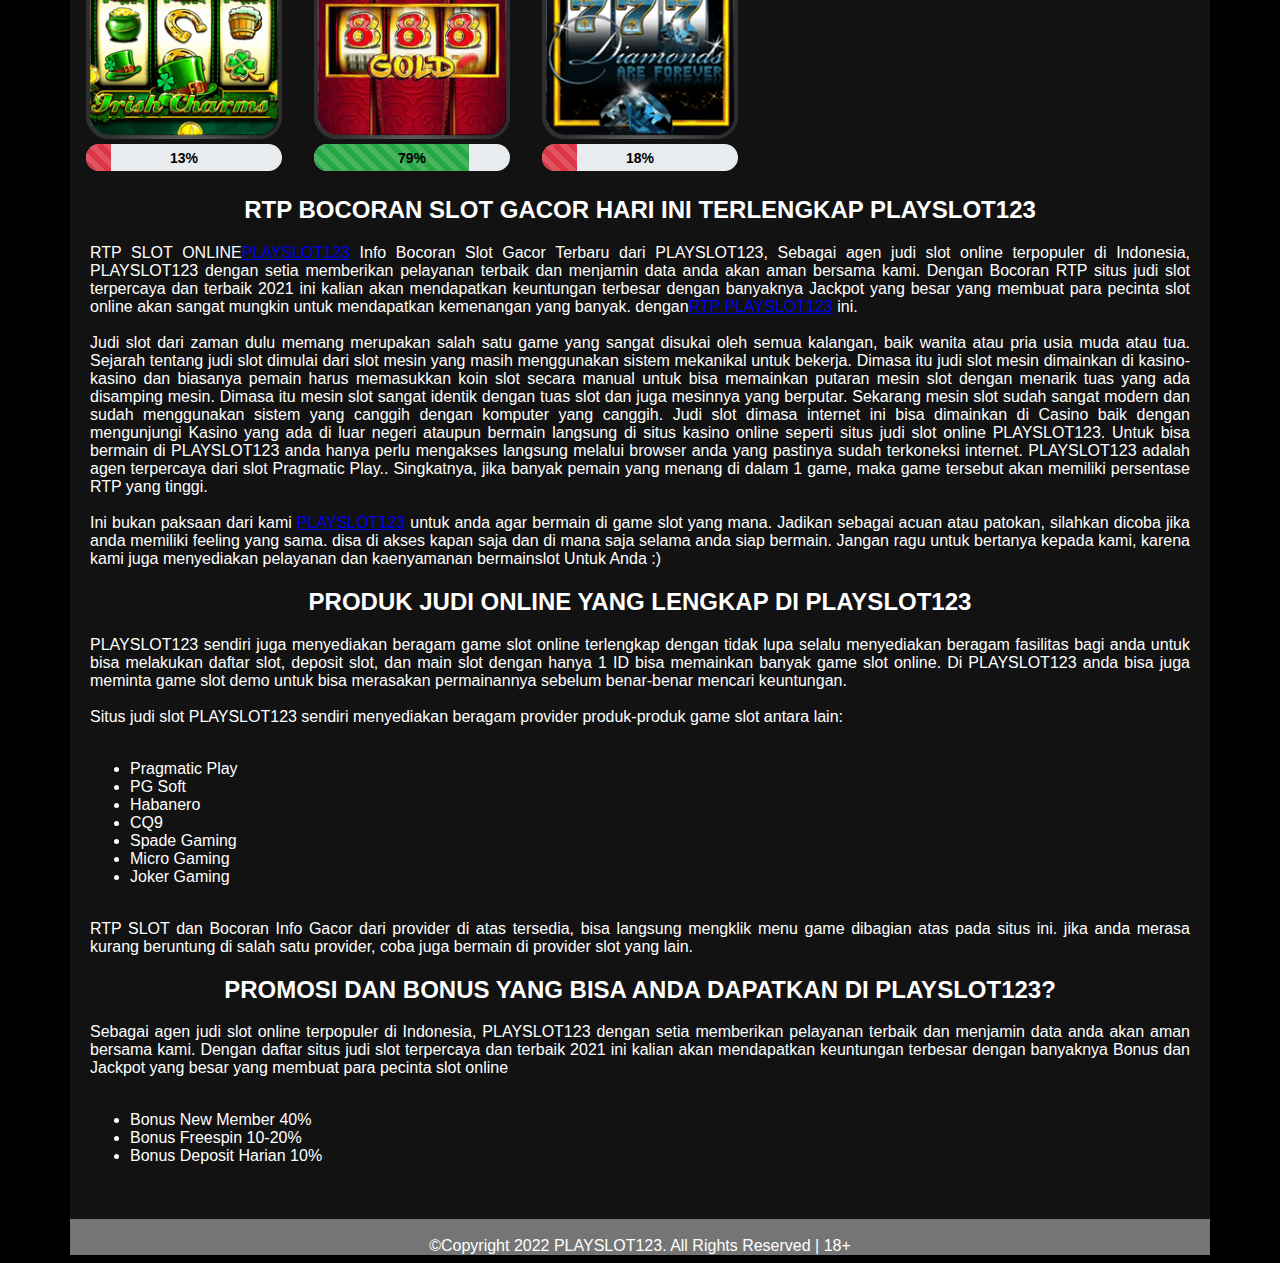
==== commit bc63bab1: "update site Amp" ====
--- a/index.html
+++ b/index.html
@@ -13,12 +13,11 @@
 <script async custom-element="amp-analytics" src="https://cdn.ampproject.org/v0/amp-analytics-0.1.js"></script>
 <link rel="canonical" href="https://amp.dev/documentation/examples/news-publishing/recipe/index.html">
 <title>RTP PLAYSLOT123 TERLENGKAP DAN INFO SLOT GACOR HARI INI</title>
-<link rel="canonical" href="https://139.180.128.206/">
 <link rel="shortcut icon" type="image/x-icon" href="assets/img/logobanner/favicon.webp">
-<script src="js/jquery.min.js"></script>
+<script src="js/jquery.min.js"></script></noscript>
 <script src="js/popper.min.js"></script>
 <style amp-boilerplate>body{-webkit-animation:-amp-start 8s steps(1,end) 0s 1 normal both;-moz-animation:-amp-start 8s steps(1,end) 0s 1 normal both;-ms-animation:-amp-start 8s steps(1,end) 0s 1 normal both;animation:-amp-start 8s steps(1,end) 0s 1 normal both}@-webkit-keyframes -amp-start{from{visibility:hidden}to{visibility:visible}}@-moz-keyframes -amp-start{from{visibility:hidden}to{visibility:visible}}@-ms-keyframes -amp-start{from{visibility:hidden}to{visibility:visible}}@-o-keyframes -amp-start{from{visibility:hidden}to{visibility:visible}}@keyframes -amp-start{from{visibility:hidden}to{visibility:visible}}</style><noscript><style amp-boilerplate>body{-webkit-animation:none;-moz-animation:none;-ms-animation:none;animation:none}</style></noscript>
-<link rel="stylesheet" href="css/playslot123.css">
+
 <script type='application/ld+json'>
     {
       "@context": "http://www.schema.org",
@@ -37,7 +36,392 @@
       }
     }
     </script>
-<style>
+<style amp-custom>
+    *{
+    font-family: sans-serif;
+    box-sizing: border-box;
+}
+
+p{
+    margin: 0;
+}
+
+.word{
+    margin: 20px;
+    color: #fff;
+}
+body{
+    background: #000000;
+    background-repeat: no-repeat;
+    background-attachment: fixed;
+    background-position: top center;
+    background-size: contain;
+    background-color: black;
+    background-size: 100%;
+}
+
+a:hover{
+    text-decoration: none;
+    color: white;
+}
+
+.container{
+    width: 100%;
+    margin-left: auto;
+    margin-right: auto;
+}
+
+.adv{
+    justify-content: center;
+    display: flex;
+    flex-wrap: wrap;
+}
+
+img{
+    vertical-align: middle;
+    border-style: none;
+}
+
+.title{
+    display: flex;
+    justify-content: center;
+}
+
+.title-text{
+    color: white;
+    font-size: 2.5rem;
+}
+
+.slot{
+    display: block;
+}
+
+.slot .slot-sidebar{
+    padding-right: 10px;
+    padding-left: 0;
+    margin-top: -15px;
+    background-color: black;
+    float: none !important;
+    width: 100% !important; 
+    flex: none !important;
+    max-width: 100% !important;
+    padding-right: 0 !important;
+}
+
+.btn-provider:hover{
+    background-color: #644C1C;
+}
+
+.slot-sidebar-nav{
+    display: -ms-flexbox;
+    display: flex;
+    -ms-flex-wrap: wrap;
+    flex-wrap: nowrap;
+    padding-left: 0;
+    margin-bottom: 0;
+    list-style: none;
+}
+
+.slot-sidebar-nav > li {
+    border-bottom: 1px solid #0092b1;
+    width: 100%;
+    position: relative;
+    display: block;
+    border-bottom: none;
+    padding: 6px;
+    background: linear-gradient(to bottom,#242424 0%,#515151 46%,#242424 100%);
+}
+
+.slot-sidebar-nav > li > a{
+    color: #fff;
+    font-size: 13px;
+    padding: 7px 10px;
+    display: block;
+    background-color: black;
+}
+
+.btn-provider{
+    text-align: center;
+    display: block;
+}   
+
+.enter{
+    display: none;
+}
+
+.btn-provider span{
+    position: unset;
+}
+
+.active{
+    background-color: #0092B1;
+}
+
+.slot .content{
+    float: none;
+    width: 100%;
+    padding: 0;
+    flex: 0 0 100%;
+    max-width: 100%;
+    background-color: #121212;
+}
+
+.wrapper{
+    width: 100%;
+    padding: 0;
+    white-space: nowrap;
+    overflow: hidden;
+    position: relative;
+    z-index: 0;
+}
+
+.card{
+    float: left;
+    width: 20%;
+    background: transparent;
+    border: none;
+    text-align: center;
+    position: relative;
+}
+
+.card-content{
+    margin: 5px;
+    color: #fff;
+    font-size: 12px;
+    border: none;
+    overflow: hidden;
+    position: relative;
+}
+
+.percent{
+    height: 27px;
+    display: flex;
+    overflow: hidden;
+    line-height: 0;
+    font-size: .75rem;
+    background-color: #e9ecef;
+    /* border-radius: .25rem; */
+    position: relative;
+    z-index: 1;
+    border-radius: 18px;
+    width: 90%;
+    margin: 0 auto;
+}
+
+.percent p{
+    z-index: 15;    
+    position: absolute;
+    text-align: center;
+    width: 100%;
+    font-size: 14px;
+    font-weight: bold;
+    transform: translateY(14px);
+    color: black;
+}
+
+.percent-bar{
+    /* background-color: #ffc107; */
+    background-image: linear-gradient(45deg,rgba(255,255,255,.15) 25%,transparent 25%,transparent 50%,rgba(255,255,255,.15) 50%,rgba(255,255,255,.15) 75%,transparent 75%,transparent);
+    background-size: 1rem 1rem;
+    display: -ms-flexbox;
+    display: flex;
+    -ms-flex-direction: column;
+    flex-direction: column;
+    -ms-flex-pack: center;
+    justify-content: center;
+    overflow: hidden;
+    color: #fff;
+    text-align: center;
+    white-space: nowrap;
+    /* background-color: #007bff; */
+    transition: width .6s ease;
+    -webkit-animation: progress-bar-stripes 1s linear infinite;
+    animation: progress-bar-stripes 1s linear infinite;
+    /* animation: ; */
+    z-index: 10;
+}
+
+.yellow{
+    background-color: #ffc107;
+}
+
+.green{
+    background-color: #28a745;
+}
+
+.red{
+    background-color: #dc3545;
+}
+
+.hover-btn{
+    position: absolute;
+    opacity: 0;
+    background-color: rgba(0,0,0,0.9);
+    transition: all 0.1s ease-in-out;
+    z-index: 10;
+    width: 100%;
+    height: 87%;
+}
+
+.maintenance{
+    position: absolute;
+    background-color: rgba(0,0,0,0.5);
+    z-index: 10;
+    width: 100%;
+    height: 100%;
+    color: white;
+    text-align: center;
+    margin: -6px;
+}
+
+.maintenance p{
+    position: relative;
+    top: 40%;
+    font-size: 13px;
+}
+
+.play-btn{
+    font-size: 15px;
+    text-decoration: none;
+    color: white;
+    text-align: center;
+    align-items: center;
+    /* width: 100%; */
+    margin-top: 42%;
+    padding: 8px;
+    display: block;
+    margin-left: 30px;
+    margin-right: 30px;
+    margin: 42% 30px 42% 30px;
+    background: linear-gradient(to bottom,#fff095 0%,#b88416 88%);
+    color: #000;
+    border-radius: 18px;
+    transition: all .3s ease;;
+}
+
+.play-btn:hover{
+    background: linear-gradient(to top,#fff095 0%,#b88416 88%);
+}
+
+.img-zoom{
+    transition: all 0.45s ease-in-out;
+}
+
+.ygg-img{
+    border: 5px solid #2F2F2F;
+}
+
+.hover-btn:hover{
+    opacity: 100%;
+}
+
+.hover-btn:hover ~ .img-zoom{
+    /* transform: scale(1.2); */
+    position: relative;
+}
+
+.short{
+    display: none;
+}
+.next-btn{
+    /* display: none; */
+    background: linear-gradient(to bottom,#242424 0%,#515151 46%,#242424 100%);
+    width: 15%;
+}
+
+.mySlides{
+    display: none;
+}
+
+.next-btn{
+    background-color: #292a2b;
+    border: none;
+    color: #fff;
+}
+
+@media (min-width: 576px){
+    .container{
+        max-width: 540px;
+    }
+    
+}
+
+@media (min-width: 768px){
+    .container{
+        max-width: 720px;
+    }
+    
+}
+
+@media (min-width: 992px){
+    .container{
+        max-width: 960px;
+    }
+}
+
+@media (min-width: 1200px){
+    .container{
+        max-width: 1140px;
+    }
+    
+}
+
+@media (max-width: 992px) {
+    .slot-sidebar-nav{
+        flex-wrap: nowrap;
+    }
+    .slot-sidebar{
+        float: none !important;
+        width: 100% !important; 
+        flex: none !important;
+        max-width: 100% !important;
+        padding-right: 0 !important;
+    }
+    .content{
+        float: none !important;
+        width: 100% !important;
+        flex: none !important;
+        max-width: 100% !important;
+    }
+    .card{
+        width: 33.3% !important;
+    }
+    .hover-btn{
+        display: none;
+    }
+    .hover-btn:hover ~ .img-zoom{
+        transform: scale(1);
+        position: relative;
+    }
+    .btn-provider{
+        text-align: center;
+        display: block;
+    }  
+    .enter{
+        display: block;
+    }
+    .btn-provider span{
+        position: unset;
+    }
+    .btn-provider i{
+        margin: 0;
+    }
+    .slot-sidebar-nav li{
+        border-bottom: none;
+    }
+    .slot-sidebar-nav li a p{
+        font-size: 13px;
+    }
+    .img-zoom{
+        height: auto;
+    }
+    .slot-sidebar-nav li a img{
+        height: 37.5px !important;
+    }
+    .maintenance p{
+        font-size: 5px;
+    }
+}
         @keyframes slide-in {
             0% {
                 top: -100%;
@@ -71,12 +455,10 @@
 }
 </style><script async="" type="text/javascript" src="js/tracking.js"></script>
 <!-- [ Facebook Open Graph Meta Tag by Playslot123 ] -->
-<b:if cond='data:view.isHomepage'>
+<b:if cond='data:view.isHome'>
 <b:if cond='data:view.isPost'>
 <b:if cond='data:view.isPage'>
 <b:if cond='data:blog.url'>
-<meta expr:content='data:blog.url' property='og:url'/>
-</b:if>
 <meta expr:content='data:blog.title' property='og:site_name'/>
 <b:if cond='data:blog.pageName'>
 <meta expr:content='data:blog.pageName' property='og:title'/>
@@ -120,8 +502,18 @@
 <meta content='https://139.180.128.206/assets/img/logobanner/NewMember40.webp' name='twitter:image'/>
 <meta expr:content='data:blog.title' name='twitter:image:alt'/>
 </b:if></b:if>
+<meta name="google-site-verification" content="OC64TyHZBiyYFxkjAaN7A0DVpGDjTInN_tP0r8PtpeE" />
 <!-- AMP Analytics -->
 <script async custom-element="amp-analytics" src="https://cdn.ampproject.org/v0/amp-analytics-0.1.js"></script>
+<!-- Global site tag (gtag.js) - Google Analytics -->
+<script async src="https://www.googletagmanager.com/gtag/js?id=G-5G0FDRGMM2"></script>
+<script>
+  window.dataLayer = window.dataLayer || [];
+  function gtag(){dataLayer.push(arguments);}
+  gtag('js', new Date());
+
+  gtag('config', 'G-5G0FDRGMM2');
+</script>
 <!-- Global site tag (gtag.js) - Google Analytics -->
 <script async src="https://www.googletagmanager.com/gtag/js?id=G-LWRBF0Z387"></script>
 <script>
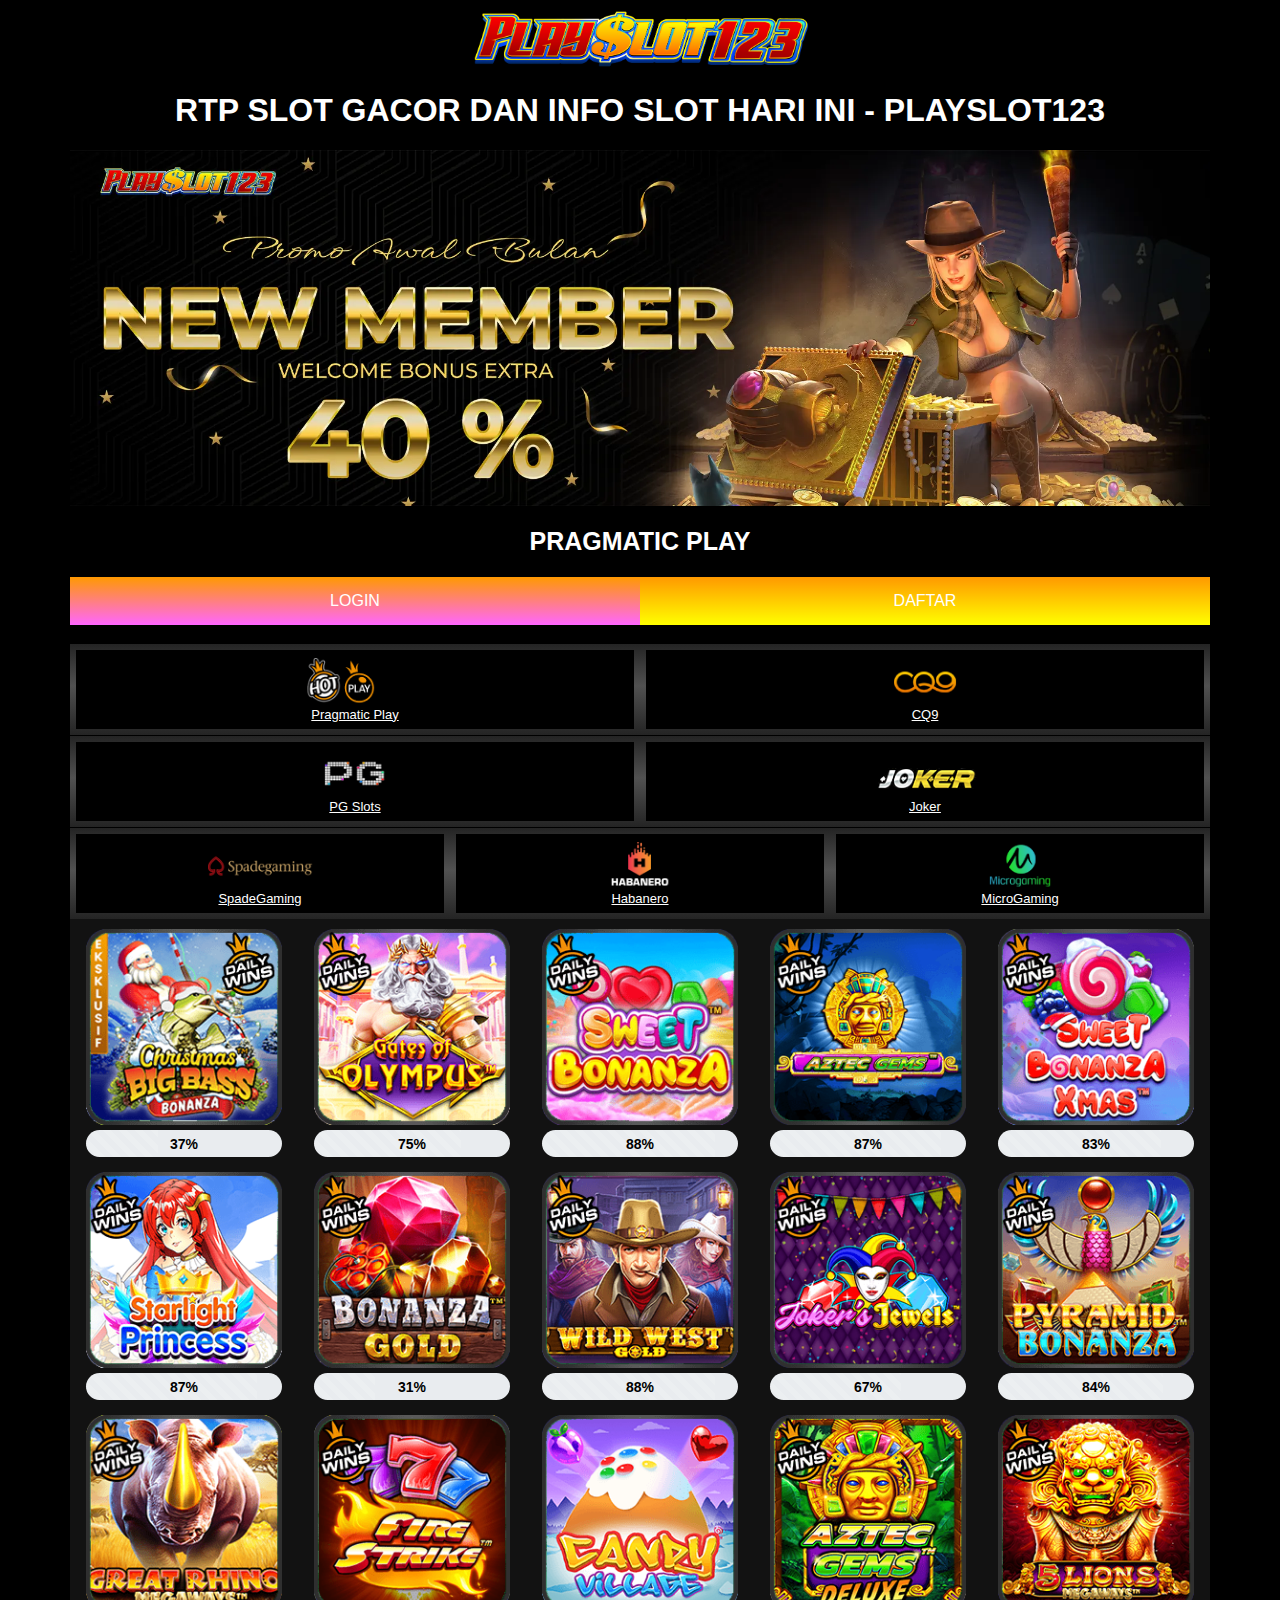
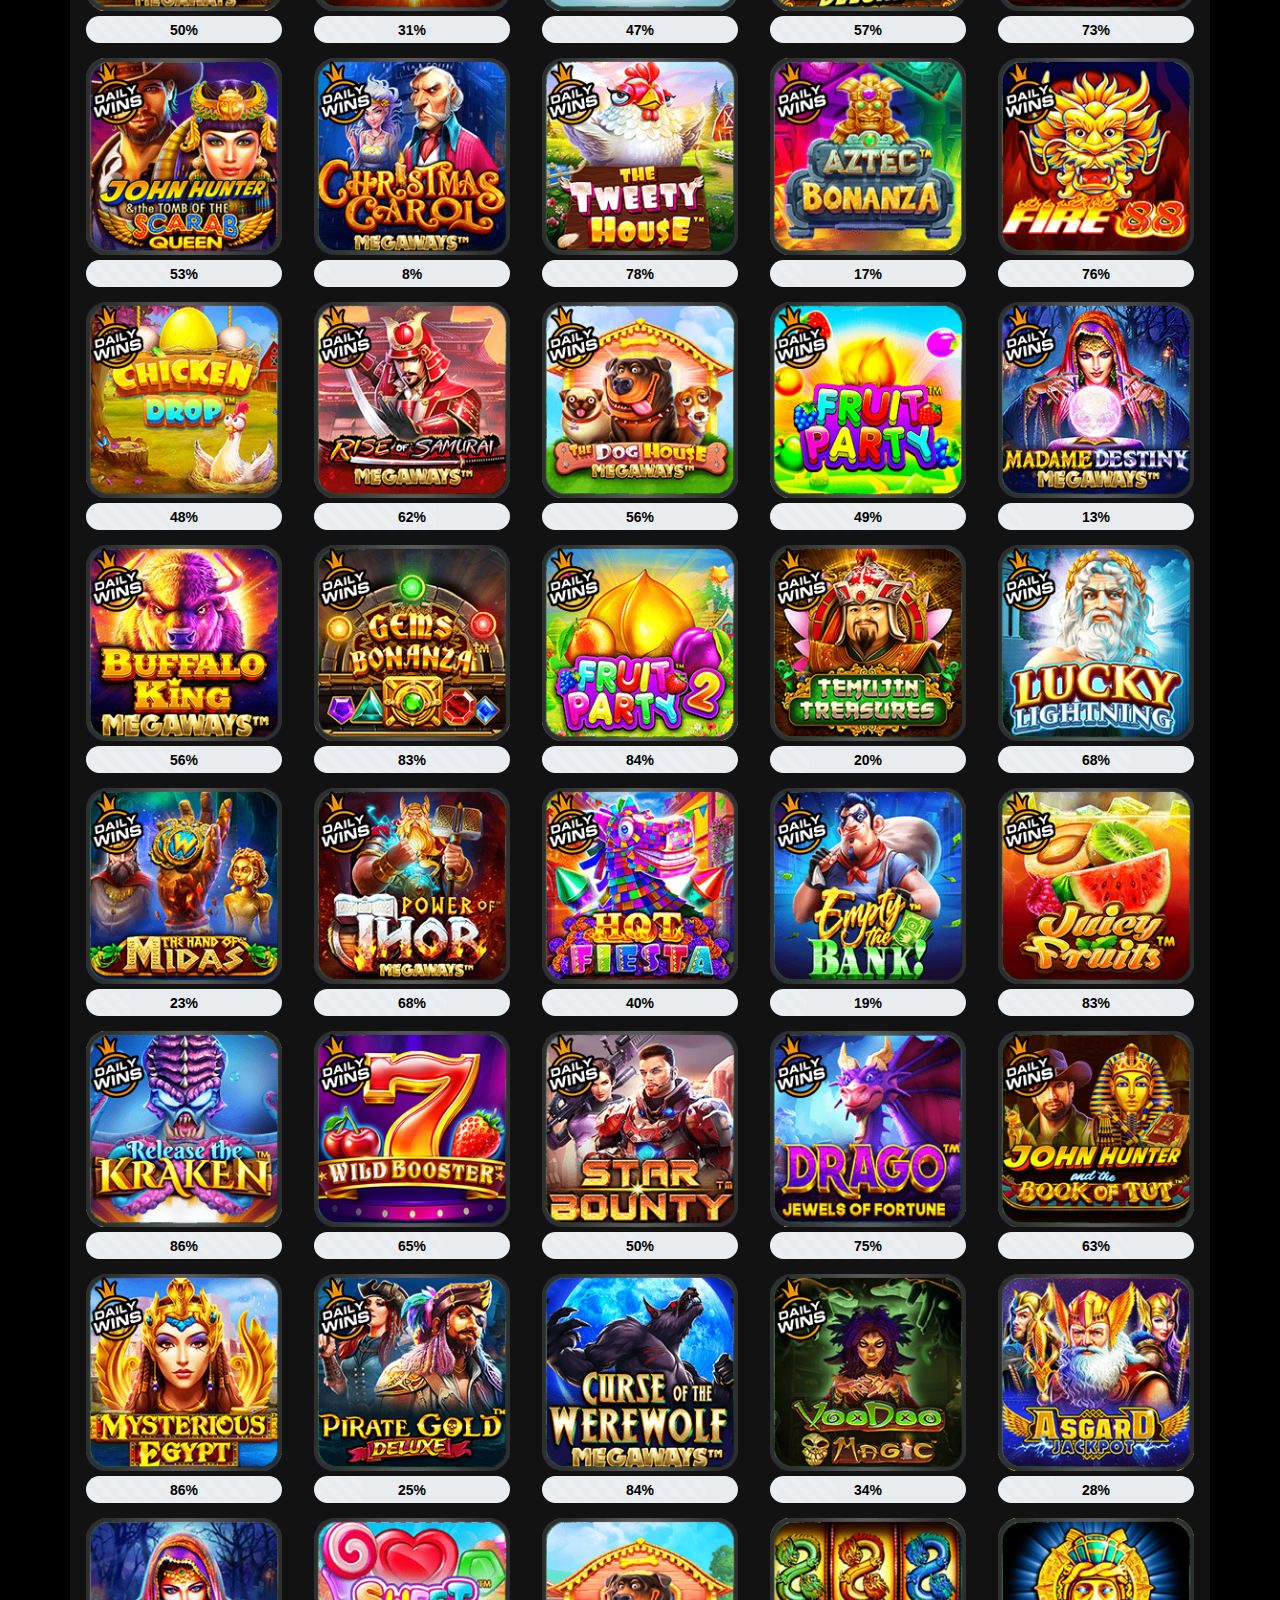
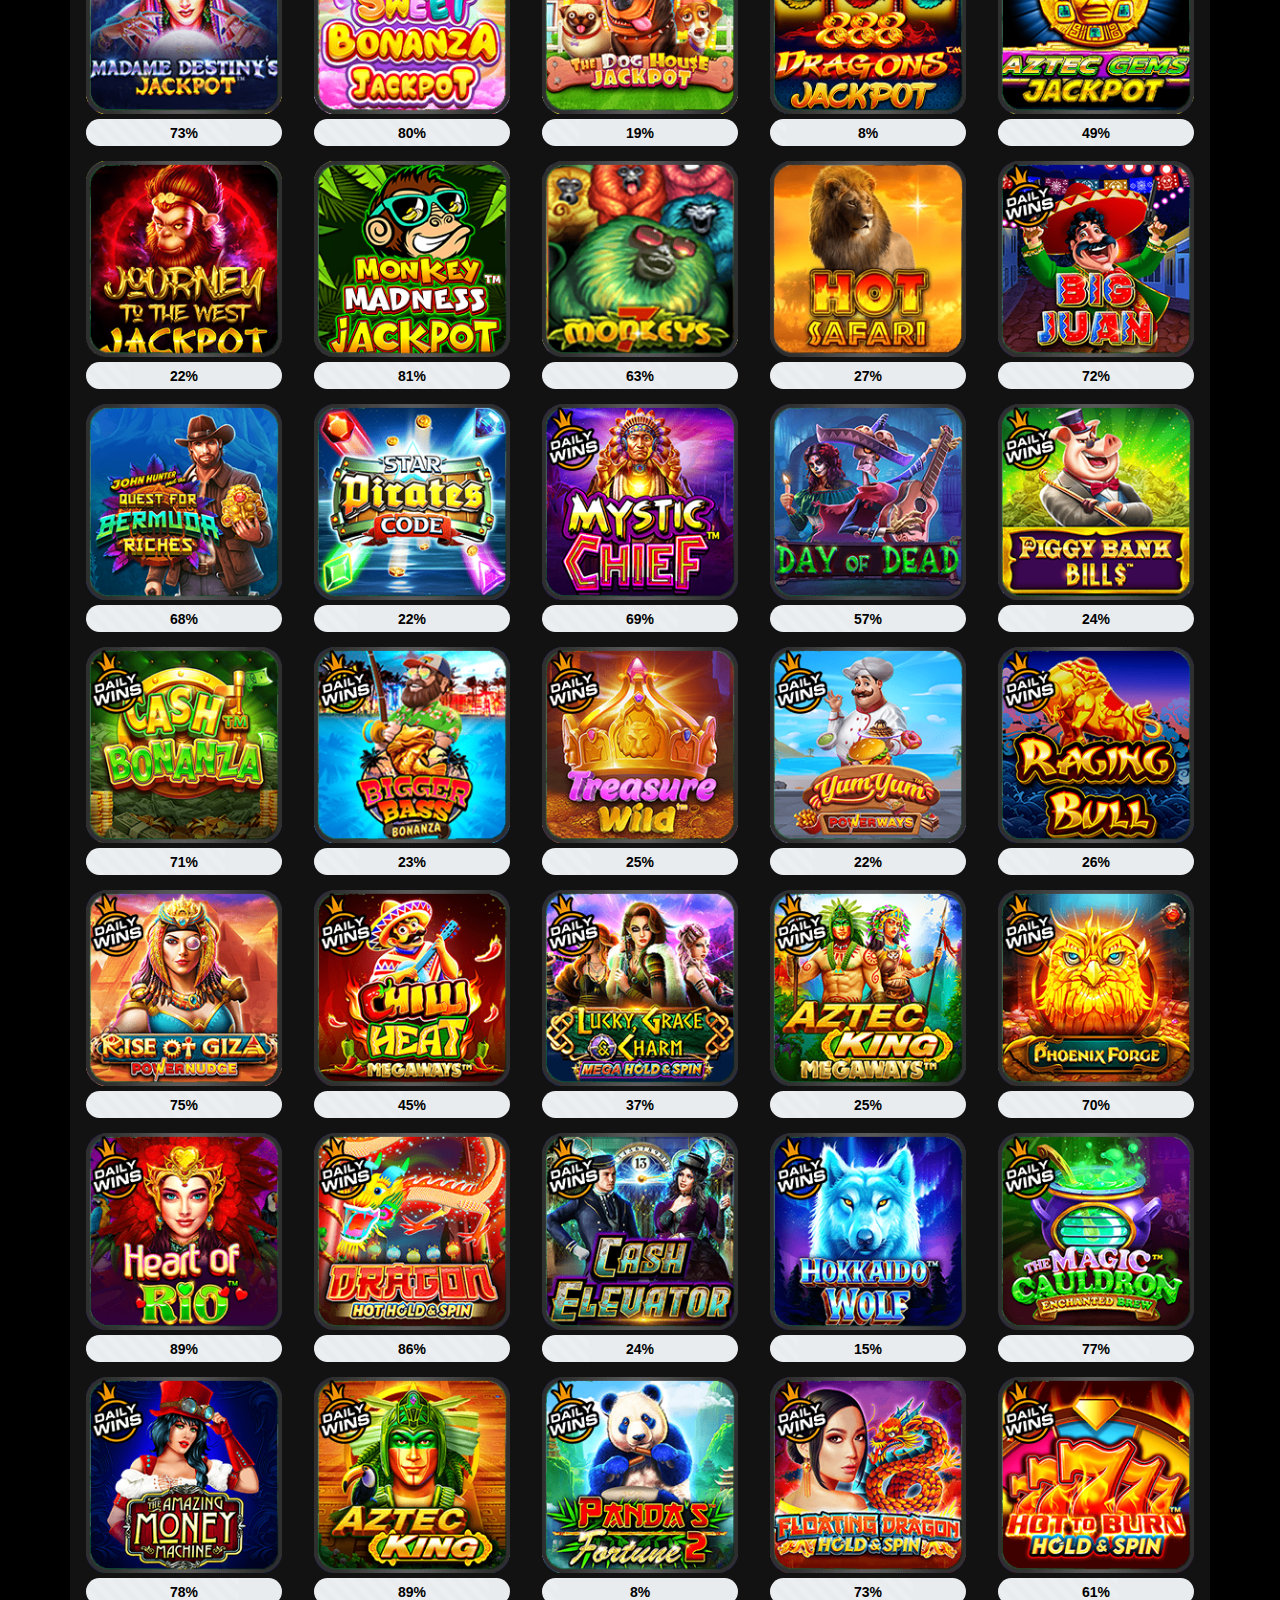
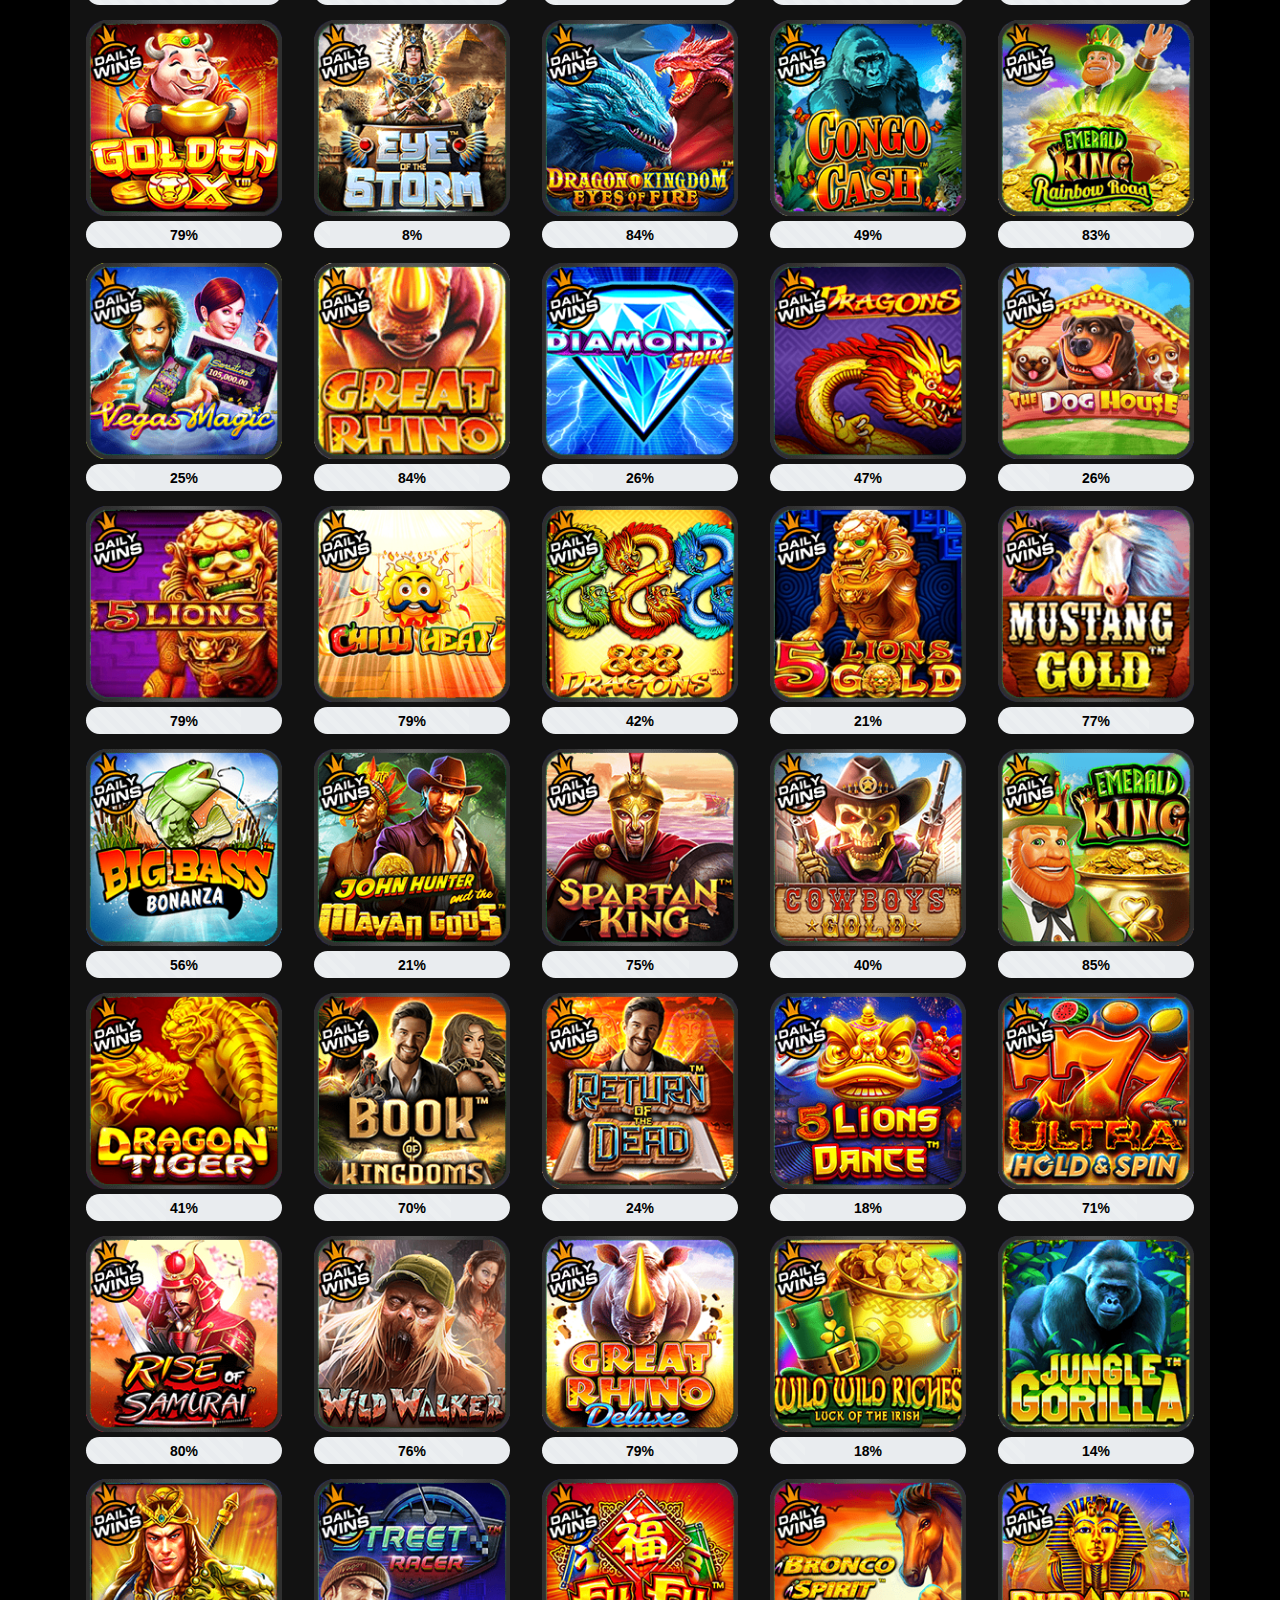
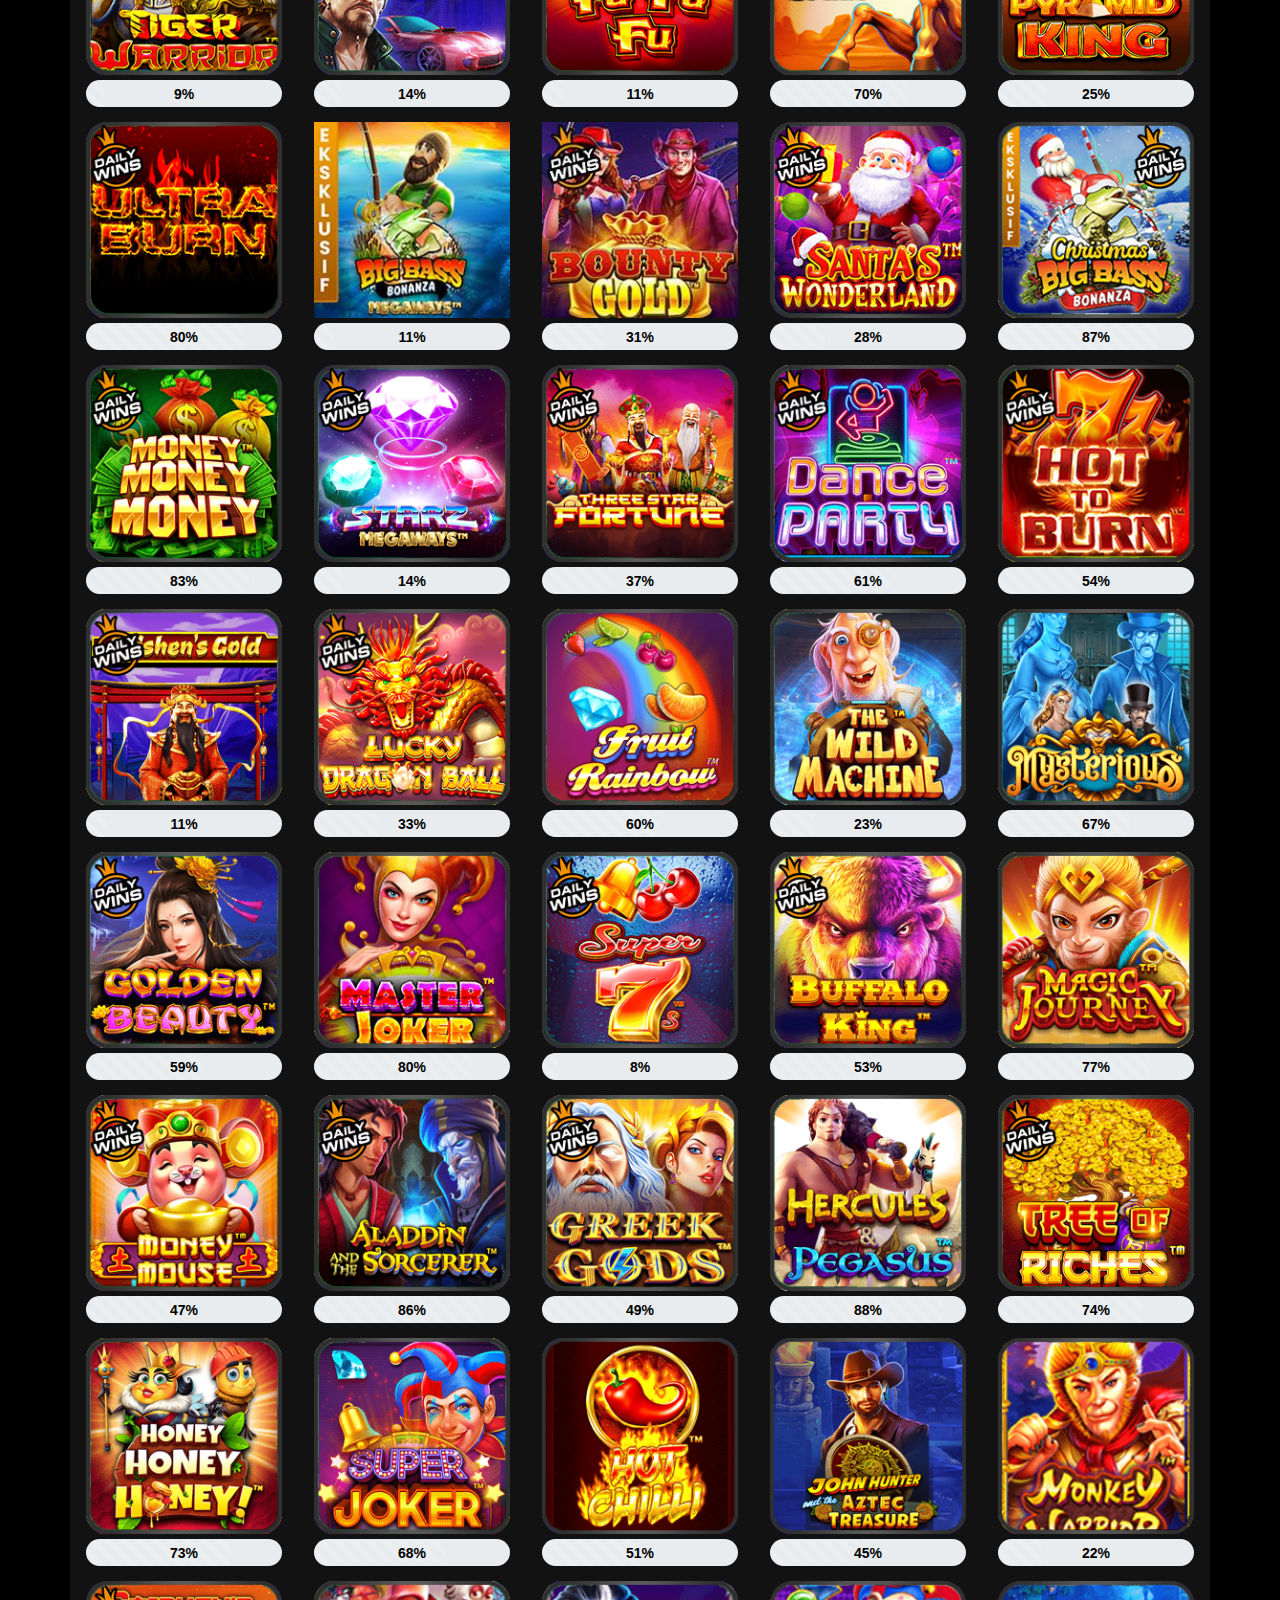
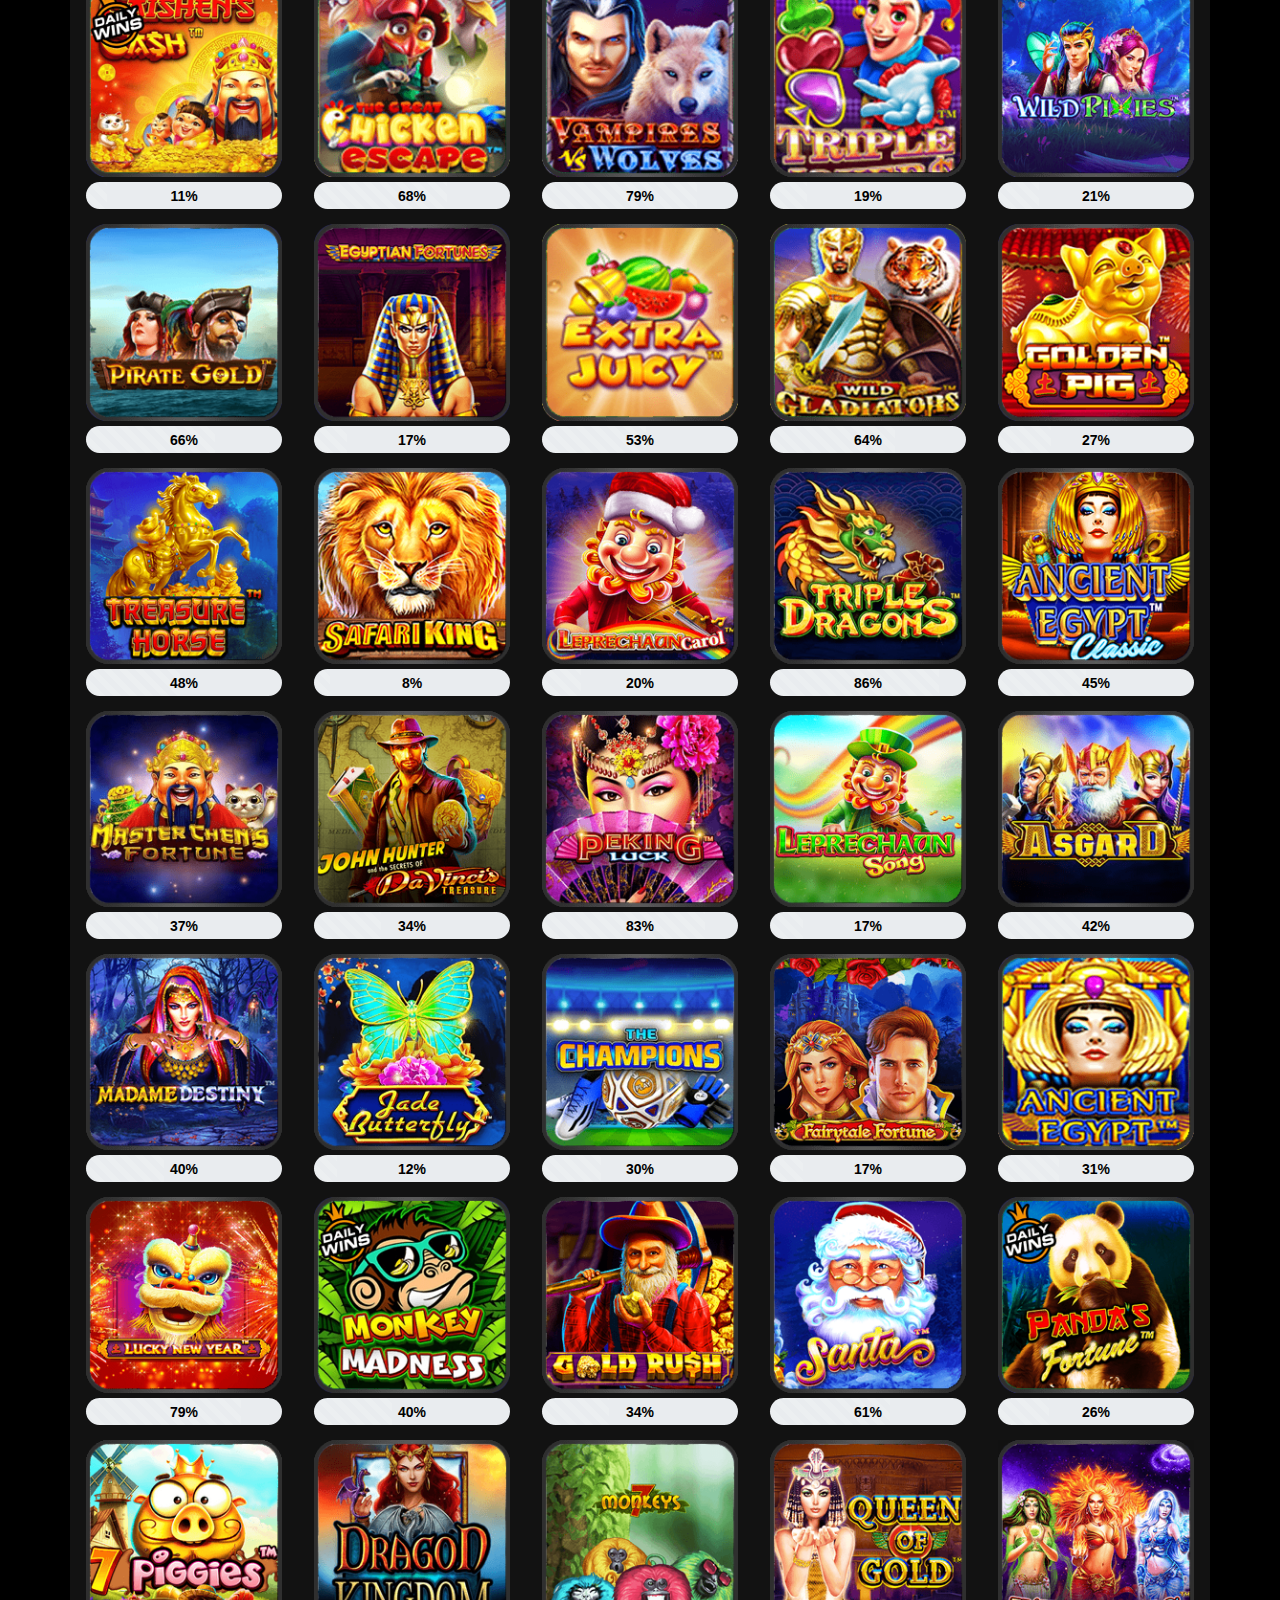
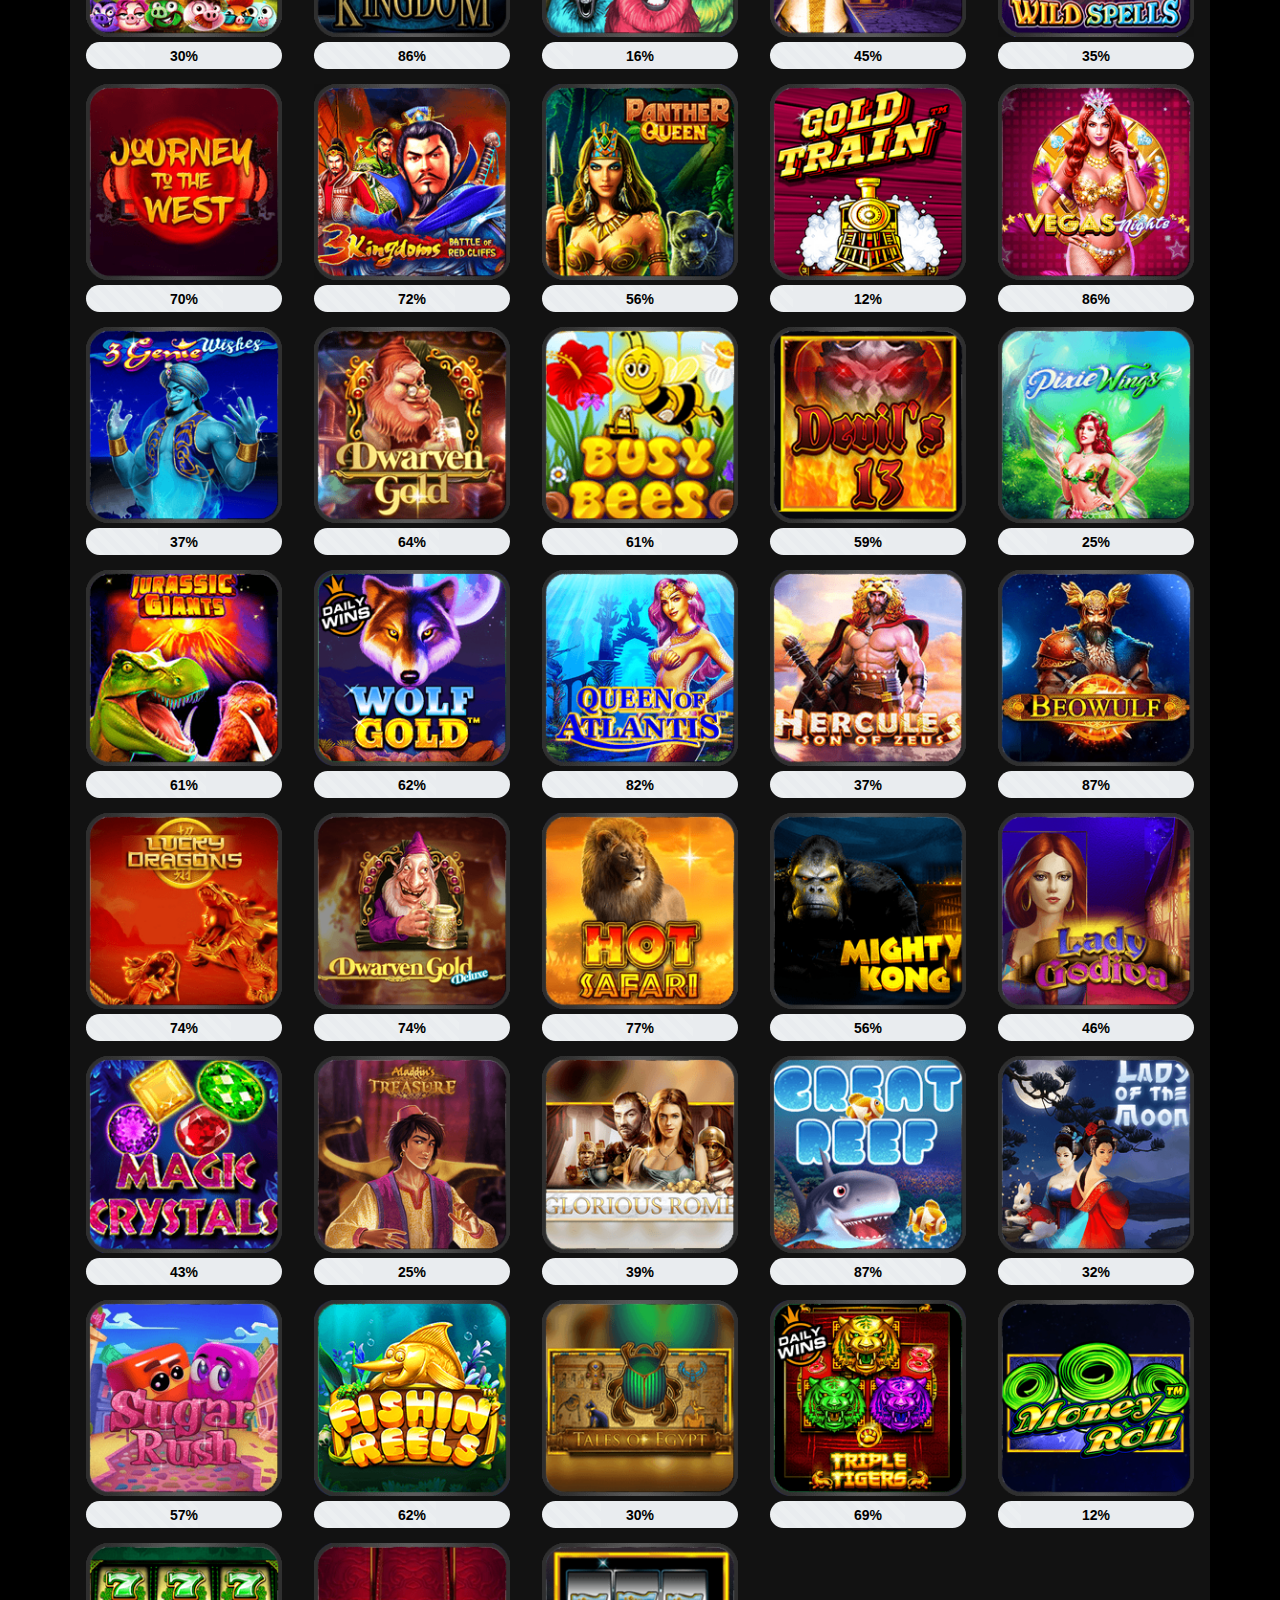
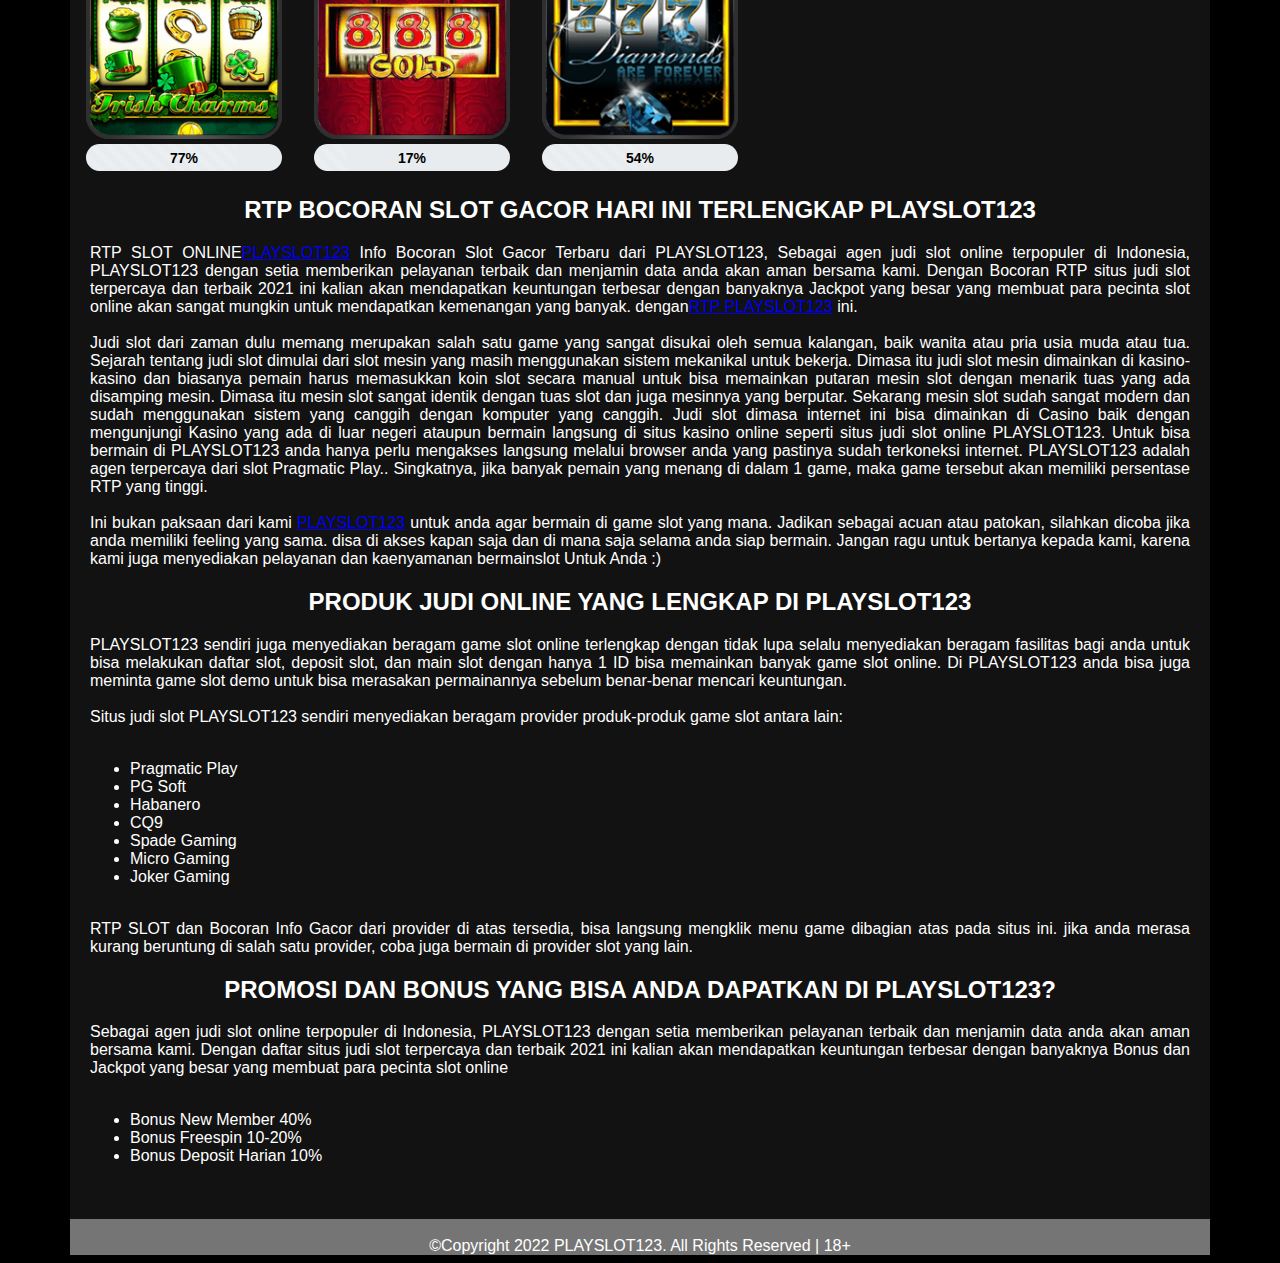
==== commit 67137313: "update Amp" ====
--- a/index.html
+++ b/index.html
@@ -1,5 +1,5 @@
 <!DOCTYPE html>
-<html ⚡ lang="en">
+<html  lang="en">
 <head>
 <meta charset="utf-8">
 <meta name="viewport" content="width=device-width, initial-scale=1.0"> 
@@ -14,7 +14,7 @@
 <link rel="canonical" href="https://amp.dev/documentation/examples/news-publishing/recipe/index.html">
 <title>RTP PLAYSLOT123 TERLENGKAP DAN INFO SLOT GACOR HARI INI</title>
 <link rel="shortcut icon" type="image/x-icon" href="assets/img/logobanner/favicon.webp">
-<script src="js/jquery.min.js"></script></noscript>
+<amp script src="js/jquery.min.js"></script>
 <script src="js/popper.min.js"></script>
 <style amp-boilerplate>body{-webkit-animation:-amp-start 8s steps(1,end) 0s 1 normal both;-moz-animation:-amp-start 8s steps(1,end) 0s 1 normal both;-ms-animation:-amp-start 8s steps(1,end) 0s 1 normal both;animation:-amp-start 8s steps(1,end) 0s 1 normal both}@-webkit-keyframes -amp-start{from{visibility:hidden}to{visibility:visible}}@-moz-keyframes -amp-start{from{visibility:hidden}to{visibility:visible}}@-ms-keyframes -amp-start{from{visibility:hidden}to{visibility:visible}}@-o-keyframes -amp-start{from{visibility:hidden}to{visibility:visible}}@keyframes -amp-start{from{visibility:hidden}to{visibility:visible}}</style><noscript><style amp-boilerplate>body{-webkit-animation:none;-moz-animation:none;-ms-animation:none;animation:none}</style></noscript>
 
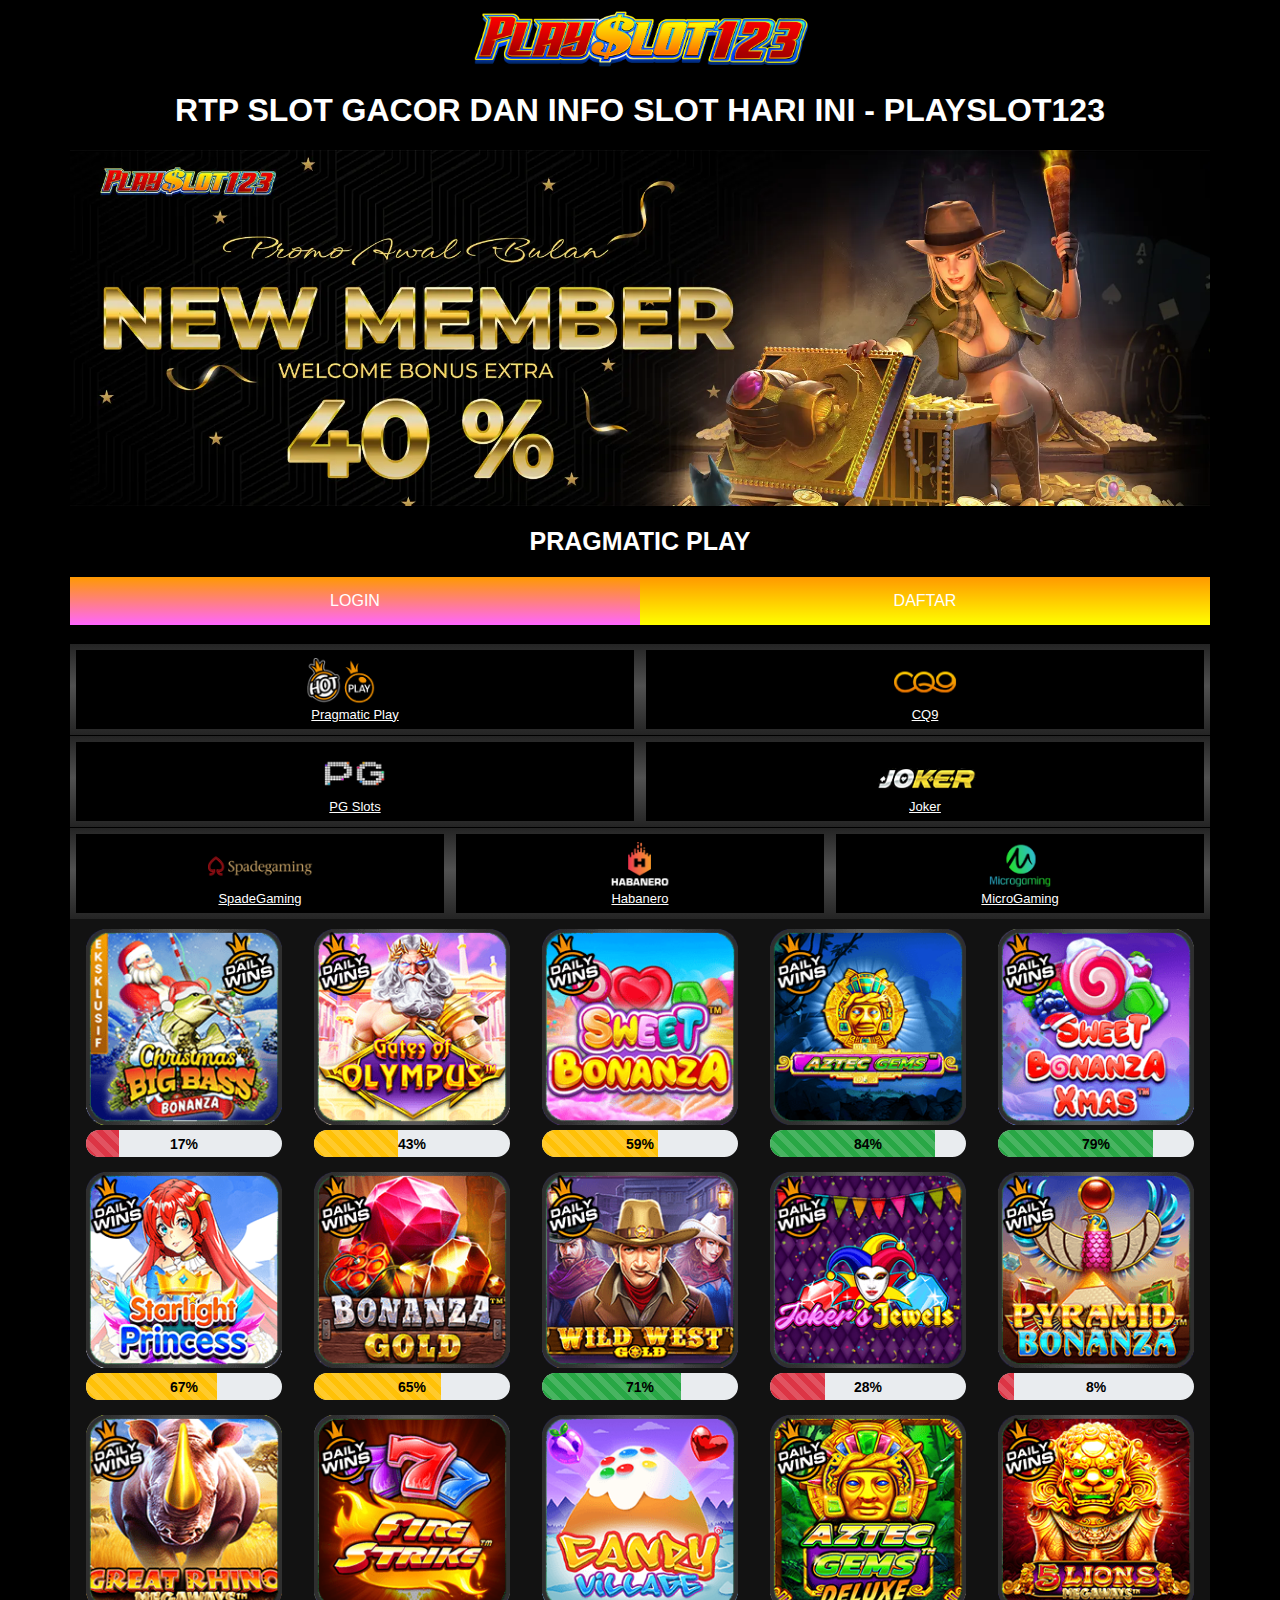
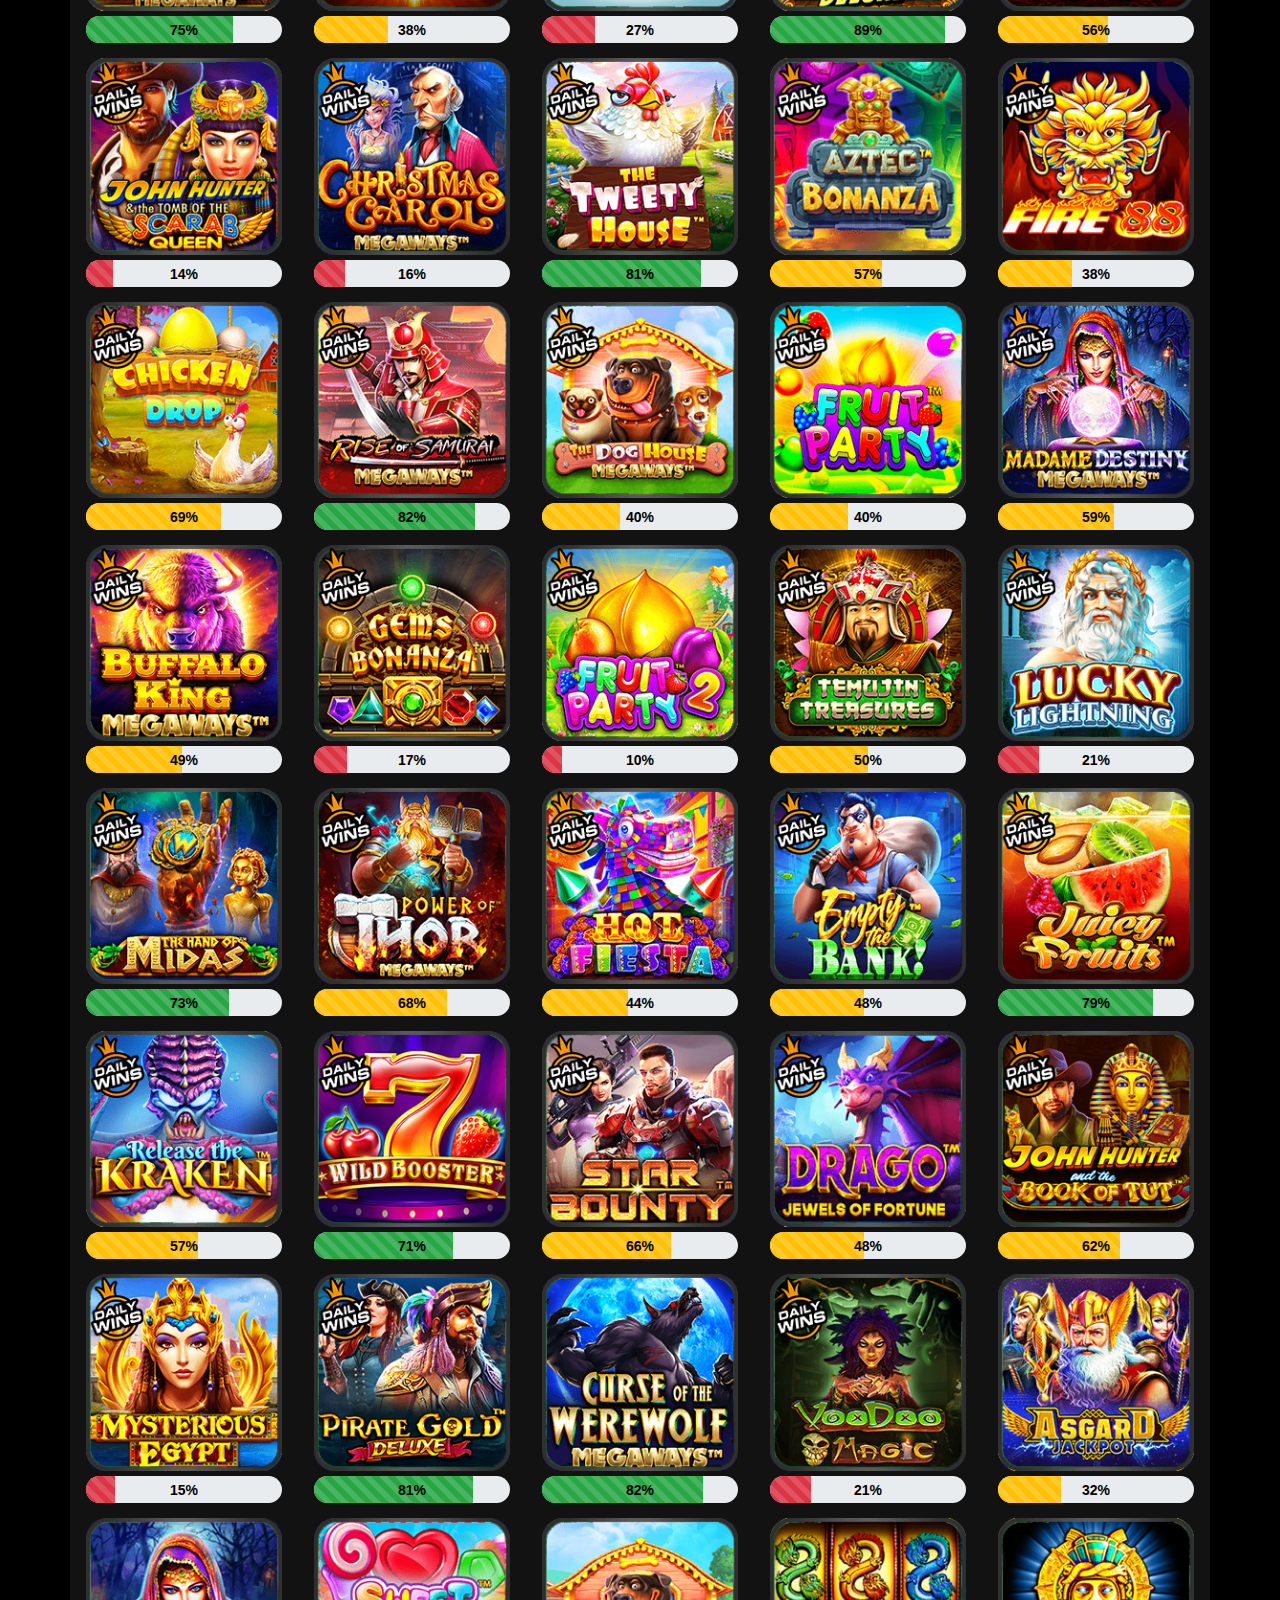
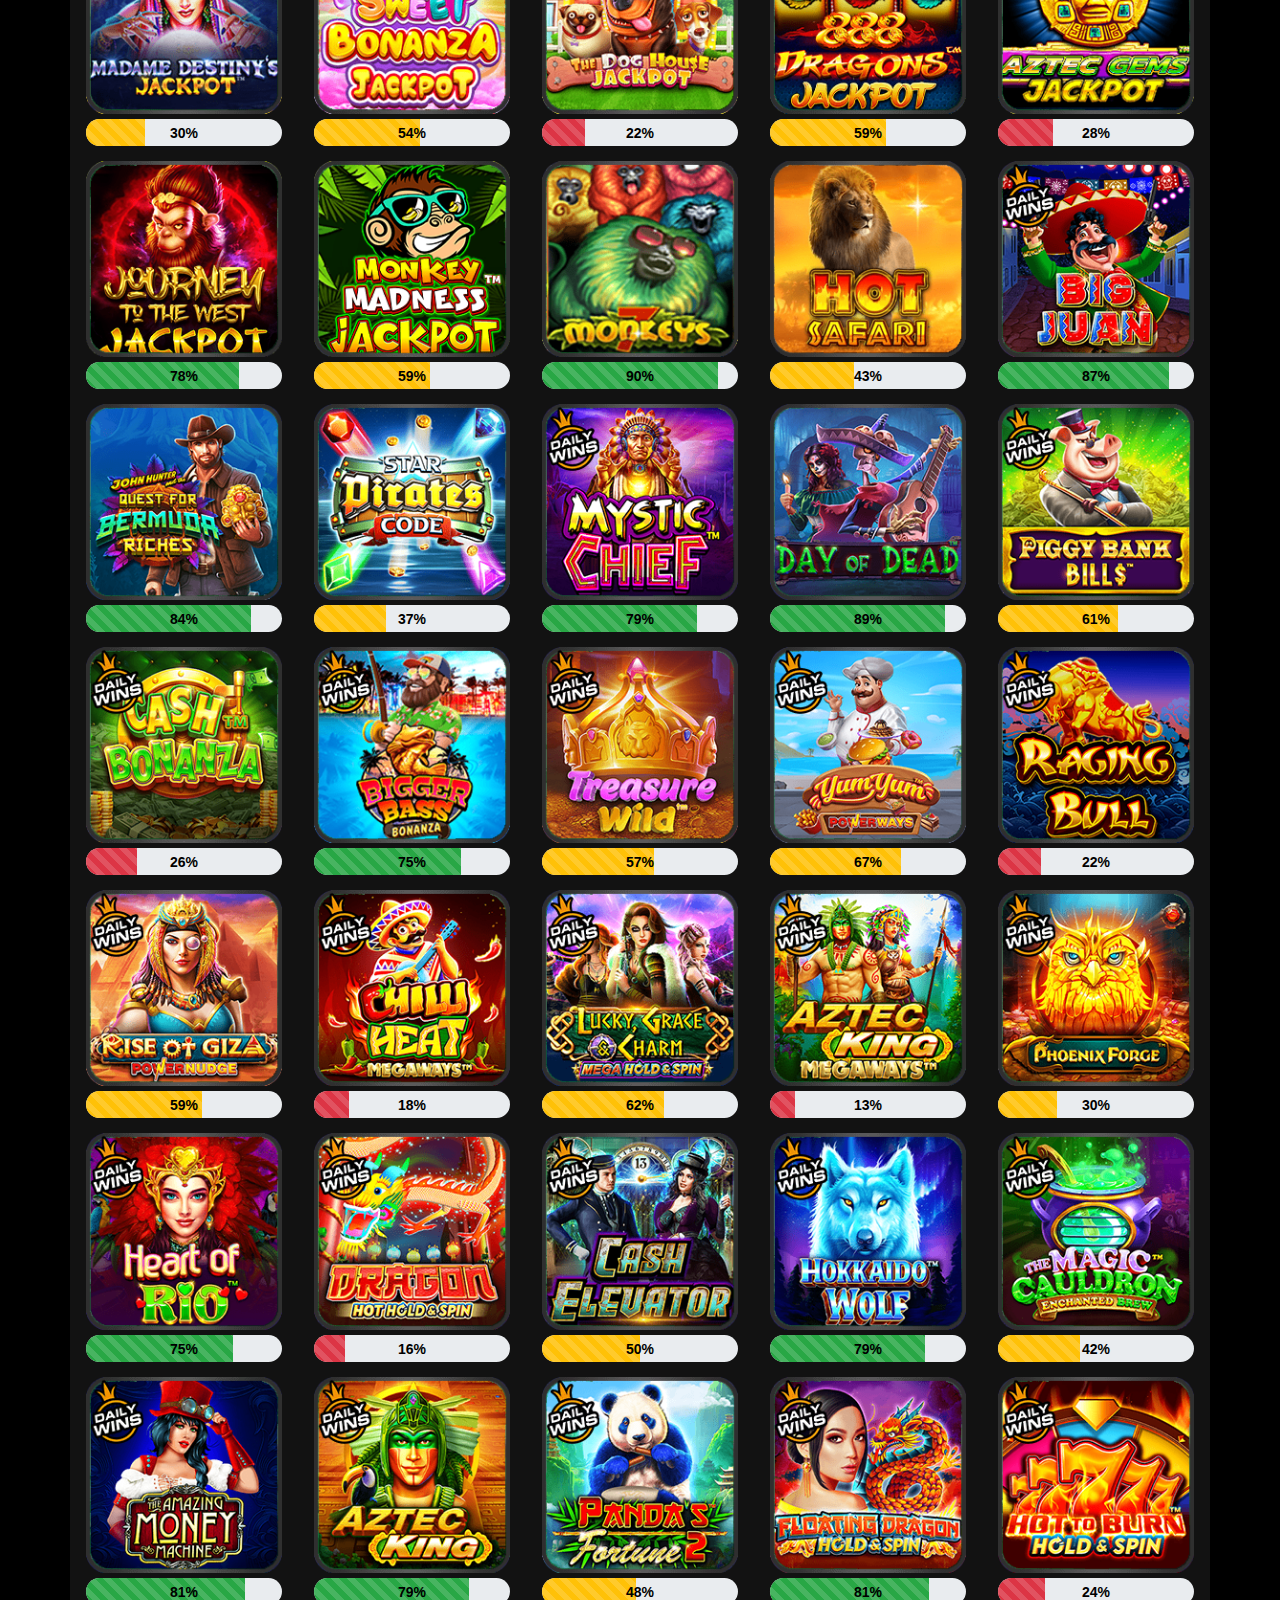
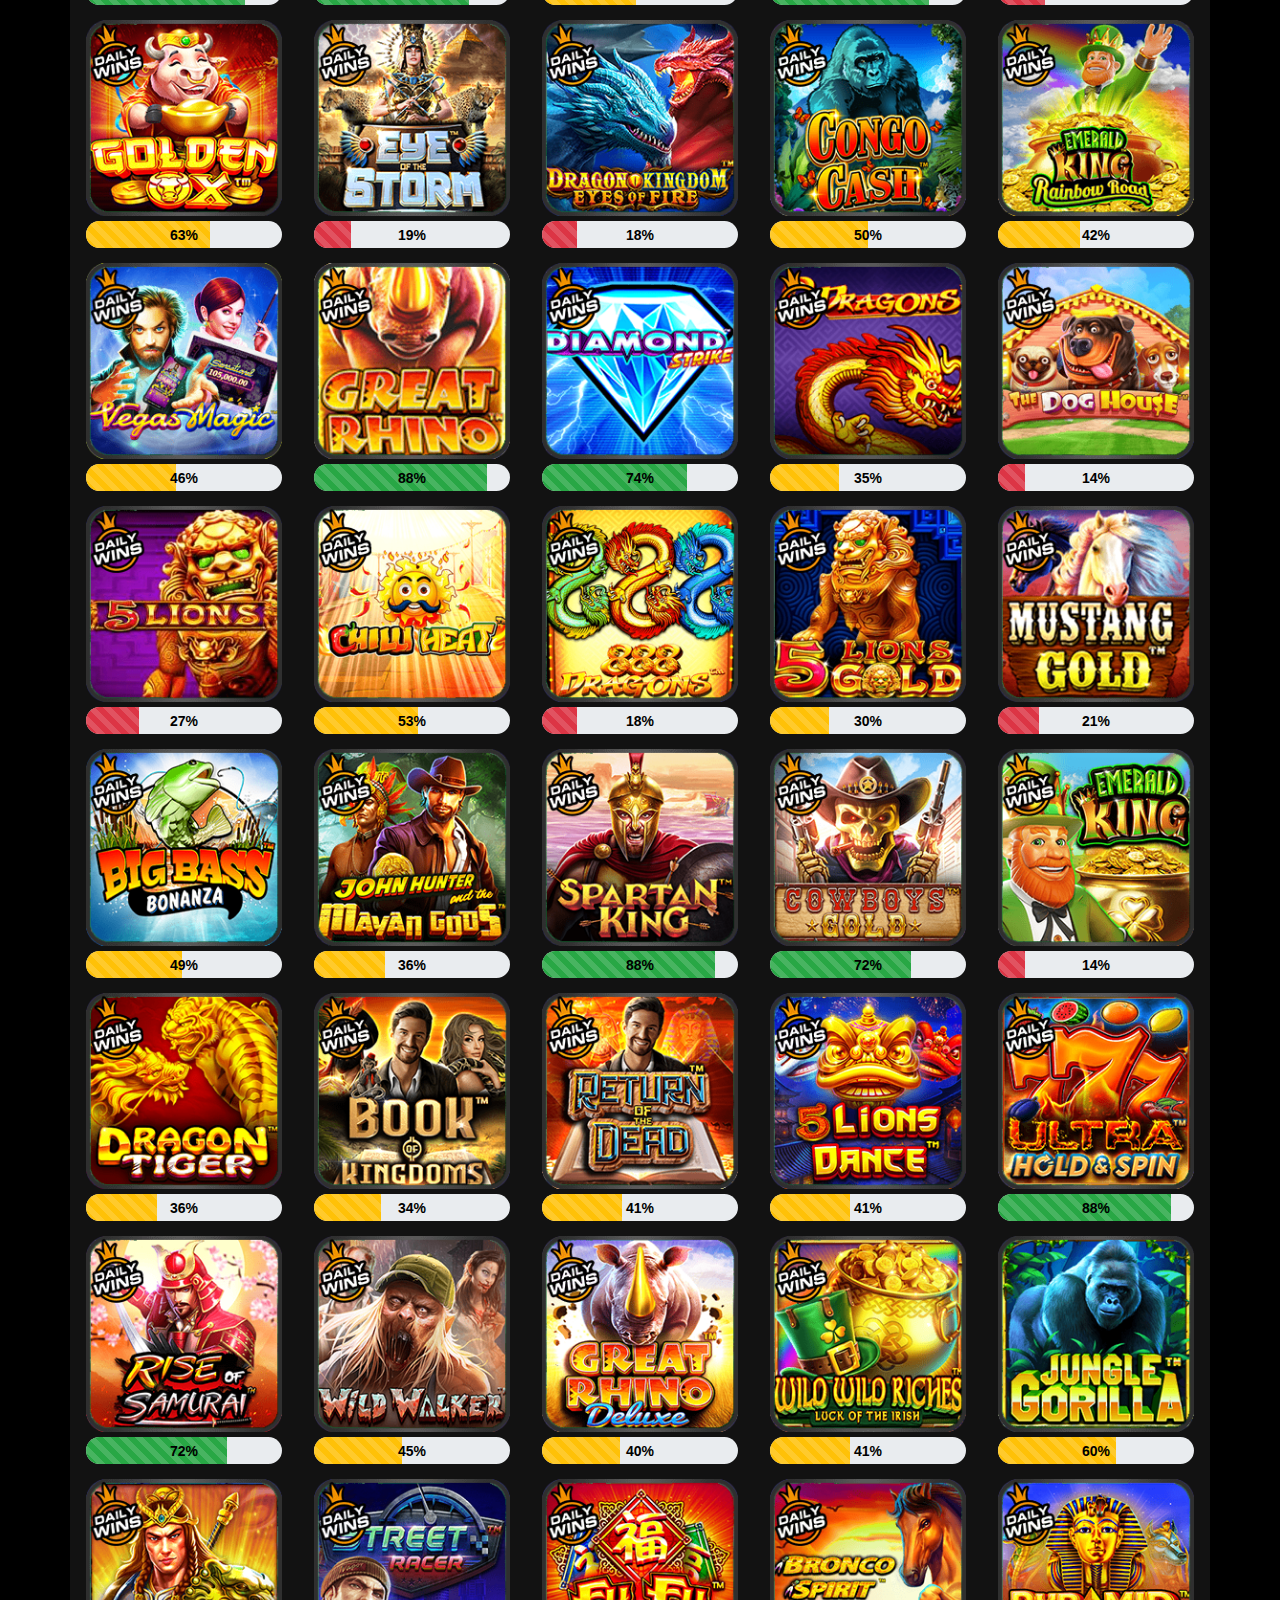
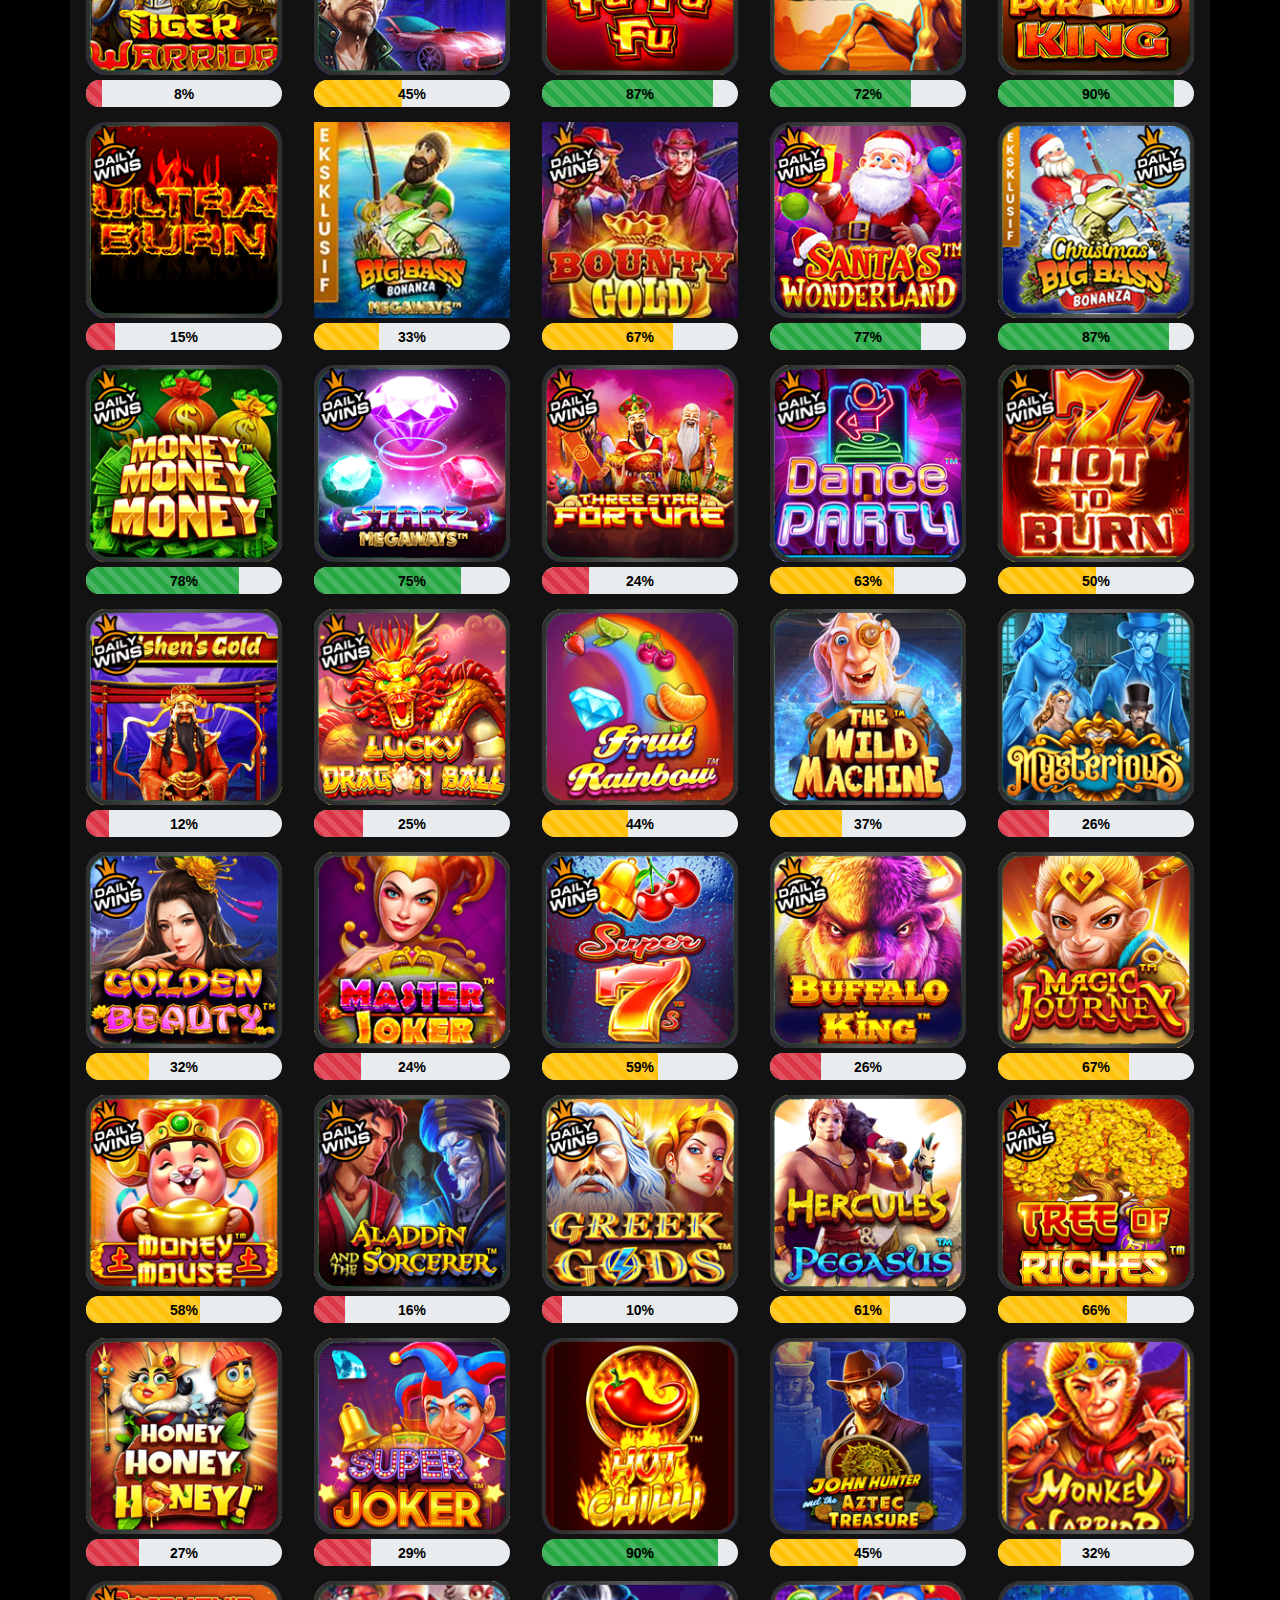
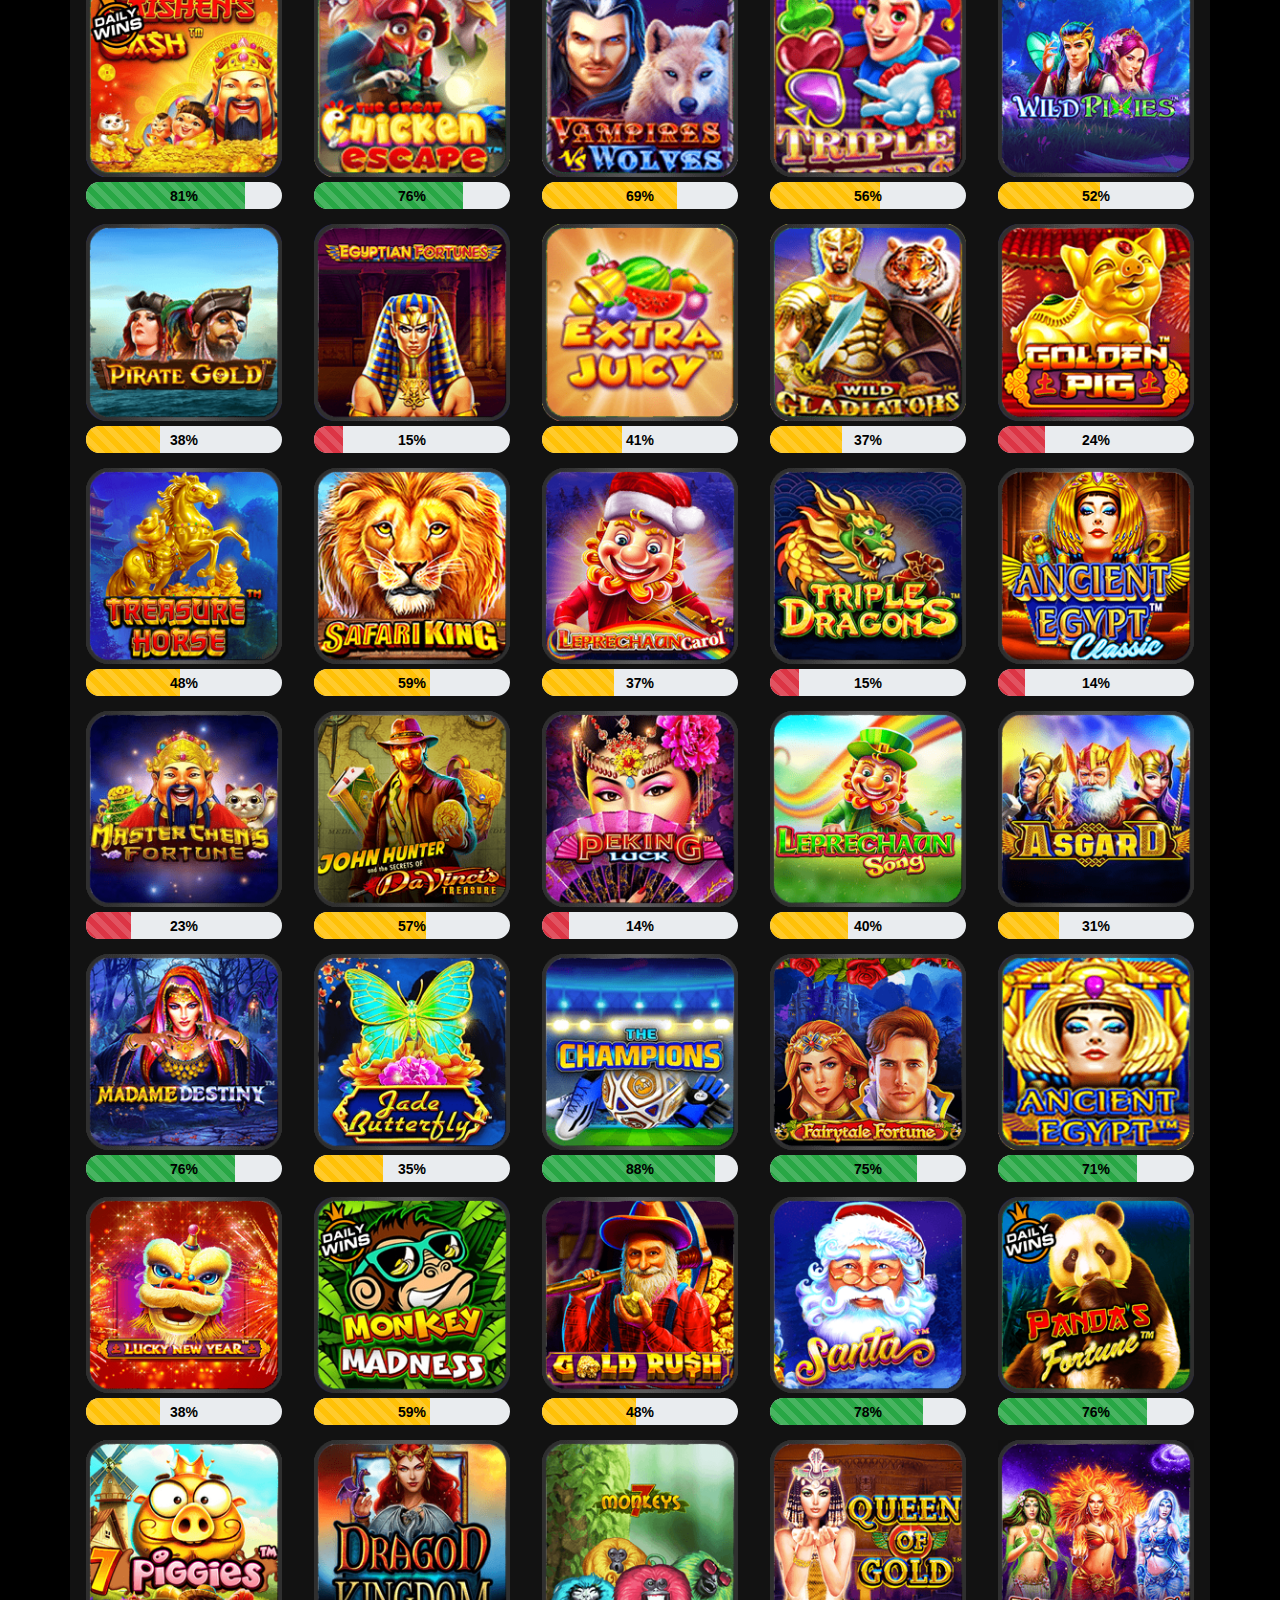
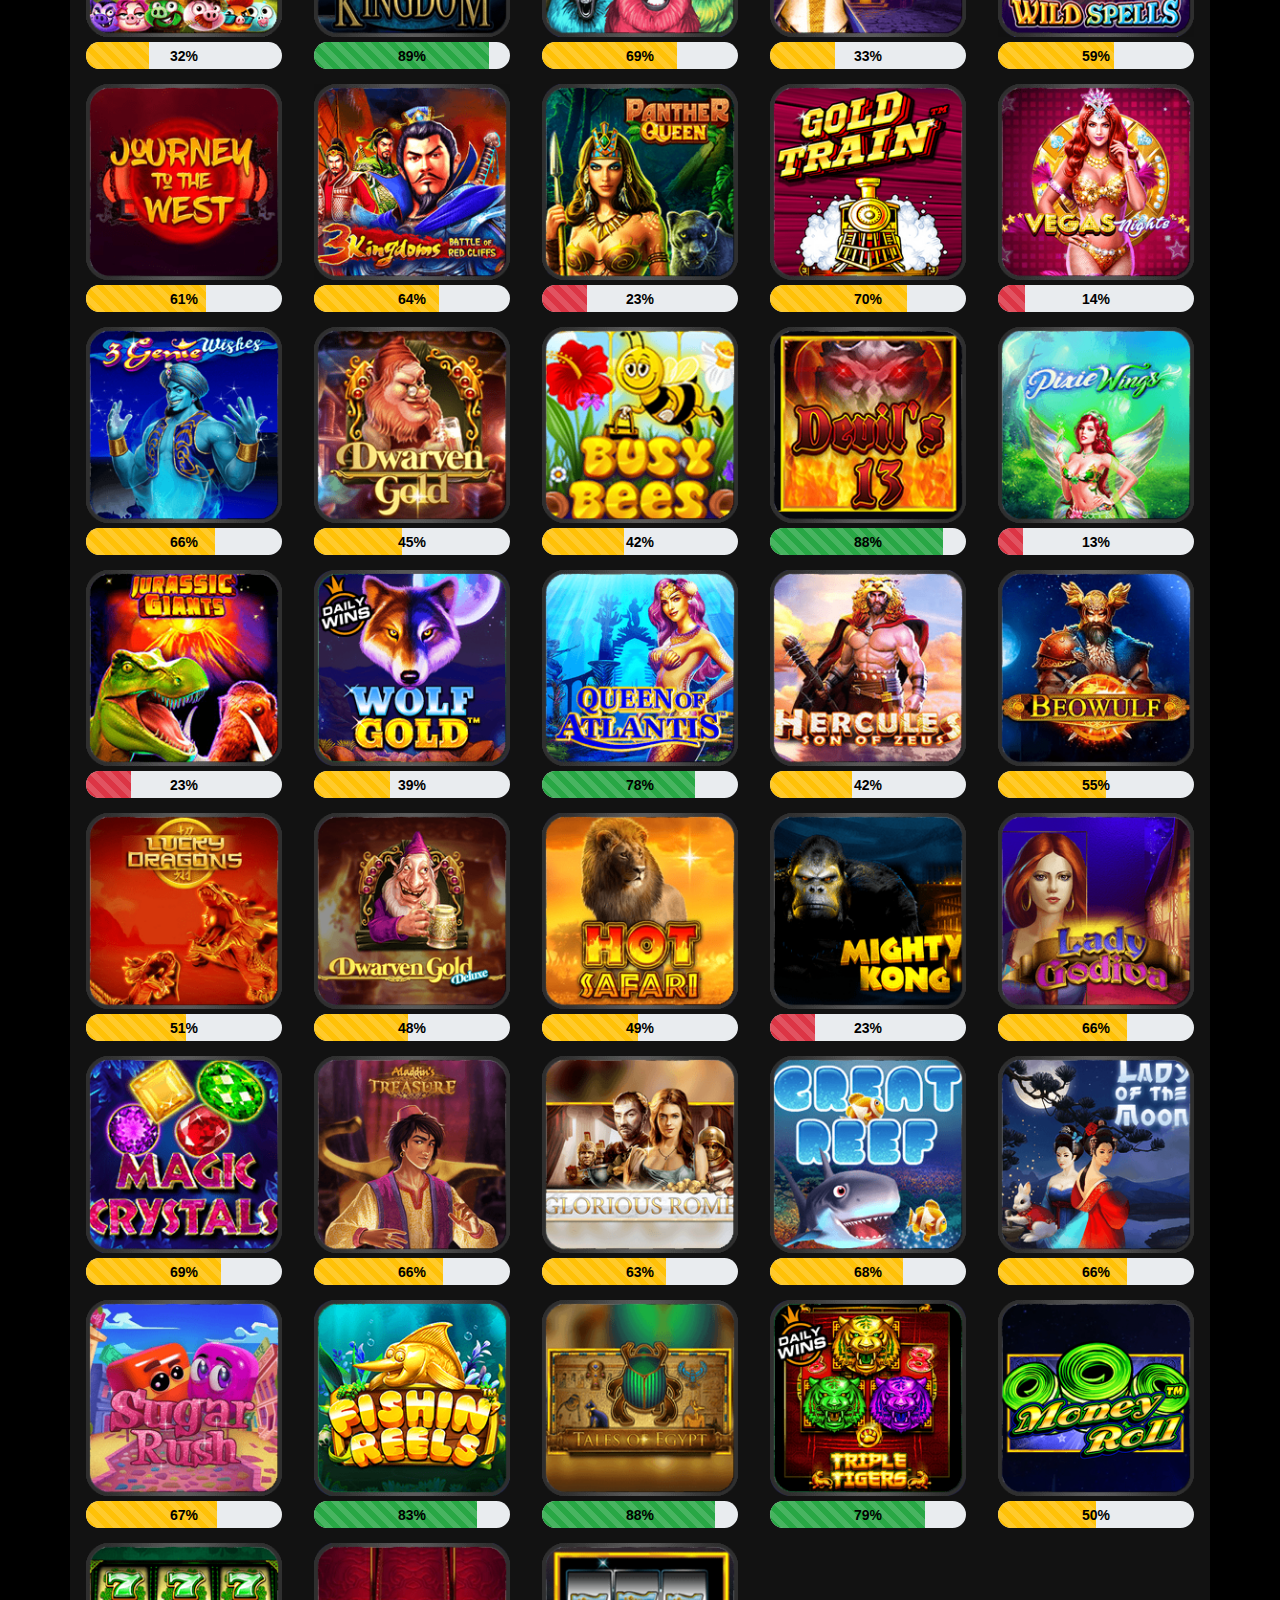
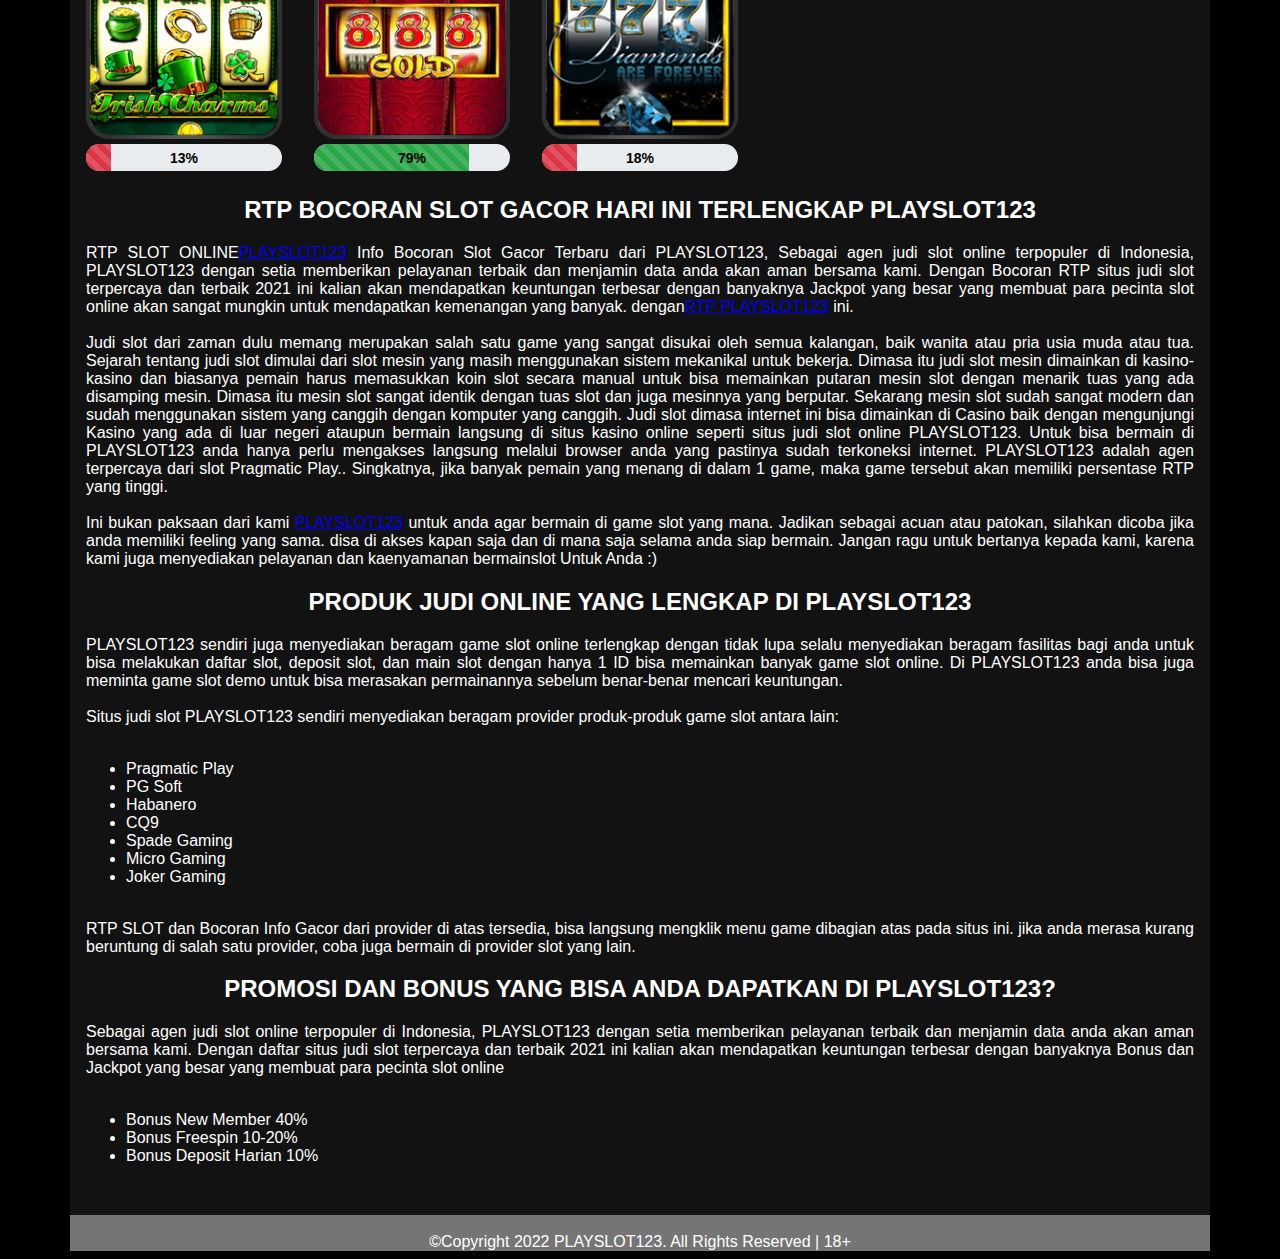
==== commit 0f9a4801: "update html" ====
--- a/index.html
+++ b/index.html
@@ -1,5 +1,5 @@
 <!DOCTYPE html>
-<html  lang="en">
+<html lang="en">
 <head>
 <meta charset="utf-8">
 <meta name="viewport" content="width=device-width, initial-scale=1.0"> 
@@ -13,11 +13,11 @@
 <script async custom-element="amp-analytics" src="https://cdn.ampproject.org/v0/amp-analytics-0.1.js"></script>
 <link rel="canonical" href="https://amp.dev/documentation/examples/news-publishing/recipe/index.html">
 <title>RTP PLAYSLOT123 TERLENGKAP DAN INFO SLOT GACOR HARI INI</title>
+<link rel="canonical" href="https://139.180.128.206/">
 <link rel="shortcut icon" type="image/x-icon" href="assets/img/logobanner/favicon.webp">
-<amp script src="js/jquery.min.js"></script>
+<script src="js/jquery.min.js"></script>
 <script src="js/popper.min.js"></script>
-<style amp-boilerplate>body{-webkit-animation:-amp-start 8s steps(1,end) 0s 1 normal both;-moz-animation:-amp-start 8s steps(1,end) 0s 1 normal both;-ms-animation:-amp-start 8s steps(1,end) 0s 1 normal both;animation:-amp-start 8s steps(1,end) 0s 1 normal both}@-webkit-keyframes -amp-start{from{visibility:hidden}to{visibility:visible}}@-moz-keyframes -amp-start{from{visibility:hidden}to{visibility:visible}}@-ms-keyframes -amp-start{from{visibility:hidden}to{visibility:visible}}@-o-keyframes -amp-start{from{visibility:hidden}to{visibility:visible}}@keyframes -amp-start{from{visibility:hidden}to{visibility:visible}}</style><noscript><style amp-boilerplate>body{-webkit-animation:none;-moz-animation:none;-ms-animation:none;animation:none}</style></noscript>
-
+<link rel="stylesheet" href="css/playslot123.css">
 <script type='application/ld+json'>
     {
       "@context": "http://www.schema.org",
@@ -36,392 +36,7 @@
       }
     }
     </script>
-<style amp-custom>
-    *{
-    font-family: sans-serif;
-    box-sizing: border-box;
-}
-
-p{
-    margin: 0;
-}
-
-.word{
-    margin: 20px;
-    color: #fff;
-}
-body{
-    background: #000000;
-    background-repeat: no-repeat;
-    background-attachment: fixed;
-    background-position: top center;
-    background-size: contain;
-    background-color: black;
-    background-size: 100%;
-}
-
-a:hover{
-    text-decoration: none;
-    color: white;
-}
-
-.container{
-    width: 100%;
-    margin-left: auto;
-    margin-right: auto;
-}
-
-.adv{
-    justify-content: center;
-    display: flex;
-    flex-wrap: wrap;
-}
-
-img{
-    vertical-align: middle;
-    border-style: none;
-}
-
-.title{
-    display: flex;
-    justify-content: center;
-}
-
-.title-text{
-    color: white;
-    font-size: 2.5rem;
-}
-
-.slot{
-    display: block;
-}
-
-.slot .slot-sidebar{
-    padding-right: 10px;
-    padding-left: 0;
-    margin-top: -15px;
-    background-color: black;
-    float: none !important;
-    width: 100% !important; 
-    flex: none !important;
-    max-width: 100% !important;
-    padding-right: 0 !important;
-}
-
-.btn-provider:hover{
-    background-color: #644C1C;
-}
-
-.slot-sidebar-nav{
-    display: -ms-flexbox;
-    display: flex;
-    -ms-flex-wrap: wrap;
-    flex-wrap: nowrap;
-    padding-left: 0;
-    margin-bottom: 0;
-    list-style: none;
-}
-
-.slot-sidebar-nav > li {
-    border-bottom: 1px solid #0092b1;
-    width: 100%;
-    position: relative;
-    display: block;
-    border-bottom: none;
-    padding: 6px;
-    background: linear-gradient(to bottom,#242424 0%,#515151 46%,#242424 100%);
-}
-
-.slot-sidebar-nav > li > a{
-    color: #fff;
-    font-size: 13px;
-    padding: 7px 10px;
-    display: block;
-    background-color: black;
-}
-
-.btn-provider{
-    text-align: center;
-    display: block;
-}   
-
-.enter{
-    display: none;
-}
-
-.btn-provider span{
-    position: unset;
-}
-
-.active{
-    background-color: #0092B1;
-}
-
-.slot .content{
-    float: none;
-    width: 100%;
-    padding: 0;
-    flex: 0 0 100%;
-    max-width: 100%;
-    background-color: #121212;
-}
-
-.wrapper{
-    width: 100%;
-    padding: 0;
-    white-space: nowrap;
-    overflow: hidden;
-    position: relative;
-    z-index: 0;
-}
-
-.card{
-    float: left;
-    width: 20%;
-    background: transparent;
-    border: none;
-    text-align: center;
-    position: relative;
-}
-
-.card-content{
-    margin: 5px;
-    color: #fff;
-    font-size: 12px;
-    border: none;
-    overflow: hidden;
-    position: relative;
-}
-
-.percent{
-    height: 27px;
-    display: flex;
-    overflow: hidden;
-    line-height: 0;
-    font-size: .75rem;
-    background-color: #e9ecef;
-    /* border-radius: .25rem; */
-    position: relative;
-    z-index: 1;
-    border-radius: 18px;
-    width: 90%;
-    margin: 0 auto;
-}
-
-.percent p{
-    z-index: 15;    
-    position: absolute;
-    text-align: center;
-    width: 100%;
-    font-size: 14px;
-    font-weight: bold;
-    transform: translateY(14px);
-    color: black;
-}
-
-.percent-bar{
-    /* background-color: #ffc107; */
-    background-image: linear-gradient(45deg,rgba(255,255,255,.15) 25%,transparent 25%,transparent 50%,rgba(255,255,255,.15) 50%,rgba(255,255,255,.15) 75%,transparent 75%,transparent);
-    background-size: 1rem 1rem;
-    display: -ms-flexbox;
-    display: flex;
-    -ms-flex-direction: column;
-    flex-direction: column;
-    -ms-flex-pack: center;
-    justify-content: center;
-    overflow: hidden;
-    color: #fff;
-    text-align: center;
-    white-space: nowrap;
-    /* background-color: #007bff; */
-    transition: width .6s ease;
-    -webkit-animation: progress-bar-stripes 1s linear infinite;
-    animation: progress-bar-stripes 1s linear infinite;
-    /* animation: ; */
-    z-index: 10;
-}
-
-.yellow{
-    background-color: #ffc107;
-}
-
-.green{
-    background-color: #28a745;
-}
-
-.red{
-    background-color: #dc3545;
-}
-
-.hover-btn{
-    position: absolute;
-    opacity: 0;
-    background-color: rgba(0,0,0,0.9);
-    transition: all 0.1s ease-in-out;
-    z-index: 10;
-    width: 100%;
-    height: 87%;
-}
-
-.maintenance{
-    position: absolute;
-    background-color: rgba(0,0,0,0.5);
-    z-index: 10;
-    width: 100%;
-    height: 100%;
-    color: white;
-    text-align: center;
-    margin: -6px;
-}
-
-.maintenance p{
-    position: relative;
-    top: 40%;
-    font-size: 13px;
-}
-
-.play-btn{
-    font-size: 15px;
-    text-decoration: none;
-    color: white;
-    text-align: center;
-    align-items: center;
-    /* width: 100%; */
-    margin-top: 42%;
-    padding: 8px;
-    display: block;
-    margin-left: 30px;
-    margin-right: 30px;
-    margin: 42% 30px 42% 30px;
-    background: linear-gradient(to bottom,#fff095 0%,#b88416 88%);
-    color: #000;
-    border-radius: 18px;
-    transition: all .3s ease;;
-}
-
-.play-btn:hover{
-    background: linear-gradient(to top,#fff095 0%,#b88416 88%);
-}
-
-.img-zoom{
-    transition: all 0.45s ease-in-out;
-}
-
-.ygg-img{
-    border: 5px solid #2F2F2F;
-}
-
-.hover-btn:hover{
-    opacity: 100%;
-}
-
-.hover-btn:hover ~ .img-zoom{
-    /* transform: scale(1.2); */
-    position: relative;
-}
-
-.short{
-    display: none;
-}
-.next-btn{
-    /* display: none; */
-    background: linear-gradient(to bottom,#242424 0%,#515151 46%,#242424 100%);
-    width: 15%;
-}
-
-.mySlides{
-    display: none;
-}
-
-.next-btn{
-    background-color: #292a2b;
-    border: none;
-    color: #fff;
-}
-
-@media (min-width: 576px){
-    .container{
-        max-width: 540px;
-    }
-    
-}
-
-@media (min-width: 768px){
-    .container{
-        max-width: 720px;
-    }
-    
-}
-
-@media (min-width: 992px){
-    .container{
-        max-width: 960px;
-    }
-}
-
-@media (min-width: 1200px){
-    .container{
-        max-width: 1140px;
-    }
-    
-}
-
-@media (max-width: 992px) {
-    .slot-sidebar-nav{
-        flex-wrap: nowrap;
-    }
-    .slot-sidebar{
-        float: none !important;
-        width: 100% !important; 
-        flex: none !important;
-        max-width: 100% !important;
-        padding-right: 0 !important;
-    }
-    .content{
-        float: none !important;
-        width: 100% !important;
-        flex: none !important;
-        max-width: 100% !important;
-    }
-    .card{
-        width: 33.3% !important;
-    }
-    .hover-btn{
-        display: none;
-    }
-    .hover-btn:hover ~ .img-zoom{
-        transform: scale(1);
-        position: relative;
-    }
-    .btn-provider{
-        text-align: center;
-        display: block;
-    }  
-    .enter{
-        display: block;
-    }
-    .btn-provider span{
-        position: unset;
-    }
-    .btn-provider i{
-        margin: 0;
-    }
-    .slot-sidebar-nav li{
-        border-bottom: none;
-    }
-    .slot-sidebar-nav li a p{
-        font-size: 13px;
-    }
-    .img-zoom{
-        height: auto;
-    }
-    .slot-sidebar-nav li a img{
-        height: 37.5px !important;
-    }
-    .maintenance p{
-        font-size: 5px;
-    }
-}
+<style>
         @keyframes slide-in {
             0% {
                 top: -100%;
@@ -455,10 +70,12 @@
 }
 </style><script async="" type="text/javascript" src="js/tracking.js"></script>
 <!-- [ Facebook Open Graph Meta Tag by Playslot123 ] -->
-<b:if cond='data:view.isHome'>
+<b:if cond='data:view.isHomepage'>
 <b:if cond='data:view.isPost'>
 <b:if cond='data:view.isPage'>
 <b:if cond='data:blog.url'>
+<meta expr:content='data:blog.url' property='og:url'/>
+</b:if>
 <meta expr:content='data:blog.title' property='og:site_name'/>
 <b:if cond='data:blog.pageName'>
 <meta expr:content='data:blog.pageName' property='og:title'/>
@@ -502,7 +119,8 @@
 <meta content='https://139.180.128.206/assets/img/logobanner/NewMember40.webp' name='twitter:image'/>
 <meta expr:content='data:blog.title' name='twitter:image:alt'/>
 </b:if></b:if>
-<meta name="google-site-verification" content="OC64TyHZBiyYFxkjAaN7A0DVpGDjTInN_tP0r8PtpeE" />
+<meta name="google-site-verification" content="le3N0wg_ZkUMwMtvBLkApMCfUhcz-l9LoObedsE-uOI" />
+<meta name="google-site-verification" content="H1sctoDVgdmSGDwmENrYqk06tGXggeQY-WQLlIa3FwA" />
 <!-- AMP Analytics -->
 <script async custom-element="amp-analytics" src="https://cdn.ampproject.org/v0/amp-analytics-0.1.js"></script>
 <!-- Global site tag (gtag.js) - Google Analytics -->
--- a/css/playslot123.css
+++ b/css/playslot123.css
@@ -0,0 +1,385 @@
+*{
+    font-family: sans-serif;
+    box-sizing: border-box;
+}
+
+p{
+    margin: 0;
+}
+
+.word{
+    margin: 1rem;
+    color: #fff;
+}
+body{
+    background: #000000;
+    background-repeat: no-repeat;
+    background-attachment: fixed;
+    background-position: top center;
+    background-size: contain;
+    background-color: black;
+    background-size: 100%;
+}
+
+a:hover{
+    text-decoration: none;
+    color: white;
+}
+
+.container{
+    width: 100%;
+    margin-left: auto;
+    margin-right: auto;
+}
+
+.adv{
+    justify-content: center;
+    display: flex;
+    flex-wrap: wrap;
+}
+
+img{
+    vertical-align: middle;
+    border-style: none;
+}
+
+.title{
+    display: flex;
+    justify-content: center;
+}
+
+.title-text{
+    color: white;
+    font-size: 2.5rem;
+}
+
+.slot{
+    display: block;
+}
+
+.slot .slot-sidebar{
+    padding-right: 10px;
+    padding-left: 0;
+    margin-top: -15px;
+    background-color: black;
+    float: none !important;
+    width: 100% !important; 
+    flex: none !important;
+    max-width: 100% !important;
+    padding-right: 0 !important;
+}
+
+.btn-provider:hover{
+    background-color: #644C1C;
+}
+
+.slot-sidebar-nav{
+    display: -ms-flexbox;
+    display: flex;
+    -ms-flex-wrap: wrap;
+    flex-wrap: nowrap;
+    padding-left: 0;
+    margin-bottom: 0;
+    list-style: none;
+}
+
+.slot-sidebar-nav > li {
+    border-bottom: 1px solid #0092b1;
+    width: 100%;
+    position: relative;
+    display: block;
+    border-bottom: none;
+    padding: 6px;
+    background: linear-gradient(to bottom,#242424 0%,#515151 46%,#242424 100%);
+}
+
+.slot-sidebar-nav > li > a{
+    color: #fff;
+    font-size: 13px;
+    padding: 7px 10px;
+    display: block;
+    background-color: black;
+}
+
+.btn-provider{
+    text-align: center;
+    display: block;
+}   
+
+.enter{
+    display: none;
+}
+
+.btn-provider span{
+    position: unset;
+}
+
+.active{
+    background-color: #0092B1;
+}
+
+.slot .content{
+    float: none;
+    width: 100%;
+    padding: 0;
+    flex: 0 0 100%;
+    max-width: 100%;
+    background-color: #121212;
+}
+
+.wrapper{
+    width: 100%;
+    padding: 0;
+    white-space: nowrap;
+    overflow: hidden;
+    position: relative;
+    z-index: 0;
+}
+
+.card{
+    float: left;
+    width: 20%;
+    background: transparent;
+    border: none;
+    text-align: center;
+    position: relative;
+}
+
+.card-content{
+    margin: 5px;
+    color: #fff;
+    font-size: 12px;
+    border: none;
+    overflow: hidden;
+    position: relative;
+}
+
+.percent{
+    height: 27px;
+    display: flex;
+    overflow: hidden;
+    line-height: 0;
+    font-size: .75rem;
+    background-color: #e9ecef;
+    /* border-radius: .25rem; */
+    position: relative;
+    z-index: 1;
+    border-radius: 18px;
+    width: 90%;
+    margin: 0 auto;
+}
+
+.percent p{
+    z-index: 15;    
+    position: absolute;
+    text-align: center;
+    width: 100%;
+    font-size: 14px;
+    font-weight: bold;
+    transform: translateY(14px);
+    color: black;
+}
+
+.percent-bar{
+    /* background-color: #ffc107; */
+    background-image: linear-gradient(45deg,rgba(255,255,255,.15) 25%,transparent 25%,transparent 50%,rgba(255,255,255,.15) 50%,rgba(255,255,255,.15) 75%,transparent 75%,transparent);
+    background-size: 1rem 1rem;
+    display: -ms-flexbox;
+    display: flex;
+    -ms-flex-direction: column;
+    flex-direction: column;
+    -ms-flex-pack: center;
+    justify-content: center;
+    overflow: hidden;
+    color: #fff;
+    text-align: center;
+    white-space: nowrap;
+    /* background-color: #007bff; */
+    transition: width .6s ease;
+    -webkit-animation: progress-bar-stripes 1s linear infinite;
+    animation: progress-bar-stripes 1s linear infinite;
+    /* animation: ; */
+    z-index: 10;
+}
+
+.yellow{
+    background-color: #ffc107;
+}
+
+.green{
+    background-color: #28a745;
+}
+
+.red{
+    background-color: #dc3545;
+}
+
+.hover-btn{
+    position: absolute;
+    opacity: 0;
+    background-color: rgba(0,0,0,0.9);
+    transition: all 0.1s ease-in-out;
+    z-index: 10;
+    width: 100%;
+    height: 87%;
+}
+
+.maintenance{
+    position: absolute;
+    background-color: rgba(0,0,0,0.5);
+    z-index: 10;
+    width: 100%;
+    height: 100%;
+    color: white;
+    text-align: center;
+    margin: -6px;
+}
+
+.maintenance p{
+    position: relative;
+    top: 40%;
+    font-size: 13px;
+}
+
+.play-btn{
+    font-size: 15px;
+    text-decoration: none;
+    color: white;
+    text-align: center;
+    align-items: center;
+    /* width: 100%; */
+    margin-top: 42%;
+    padding: 8px;
+    display: block;
+    margin-left: 30px;
+    margin-right: 30px;
+    margin: 42% 30px 42% 30px;
+    background: linear-gradient(to bottom,#fff095 0%,#b88416 88%);
+    color: #000;
+    border-radius: 18px;
+    transition: all .3s ease;;
+}
+
+.play-btn:hover{
+    background: linear-gradient(to top,#fff095 0%,#b88416 88%);
+}
+
+.img-zoom{
+    transition: all 0.45s ease-in-out;
+}
+
+.ygg-img{
+    border: 5px solid #2F2F2F;
+}
+
+.hover-btn:hover{
+    opacity: 100%;
+}
+
+.hover-btn:hover ~ .img-zoom{
+    /* transform: scale(1.2); */
+    position: relative;
+}
+
+.short{
+    display: none;
+}
+.next-btn{
+    /* display: none; */
+    background: linear-gradient(to bottom,#242424 0%,#515151 46%,#242424 100%);
+    width: 15%;
+}
+
+.mySlides{
+    display: none;
+}
+
+.next-btn{
+    background-color: #292a2b;
+    border: none;
+    color: #fff;
+}
+
+@media (min-width: 576px){
+    .container{
+        max-width: 540px;
+    }
+    
+}
+
+@media (min-width: 768px){
+    .container{
+        max-width: 720px;
+    }
+    
+}
+
+@media (min-width: 992px){
+    .container{
+        max-width: 960px;
+    }
+}
+
+@media (min-width: 1200px){
+    .container{
+        max-width: 1140px;
+    }
+    
+}
+
+@media (max-width: 992px) {
+    .slot-sidebar-nav{
+        flex-wrap: nowrap;
+    }
+    .slot-sidebar{
+        float: none !important;
+        width: 100% !important; 
+        flex: none !important;
+        max-width: 100% !important;
+        padding-right: 0 !important;
+    }
+    .content{
+        float: none !important;
+        width: 100% !important;
+        flex: none !important;
+        max-width: 100% !important;
+    }
+    .card{
+        width: 33.3% !important;
+    }
+    .hover-btn{
+        display: none;
+    }
+    .hover-btn:hover ~ .img-zoom{
+        transform: scale(1);
+        position: relative;
+    }
+    .btn-provider{
+        text-align: center;
+        display: block;
+    }  
+    .enter{
+        display: block;
+    }
+    .btn-provider span{
+        position: unset;
+    }
+    .btn-provider i{
+        margin: 0;
+    }
+    .slot-sidebar-nav li{
+        border-bottom: none;
+    }
+    .slot-sidebar-nav li a p{
+        font-size: 13px;
+    }
+    .img-zoom{
+        height: auto;
+    }
+    .slot-sidebar-nav li a img{
+        height: 37.5px !important;
+    }
+    .maintenance p{
+        font-size: 5px;
+    }
+}